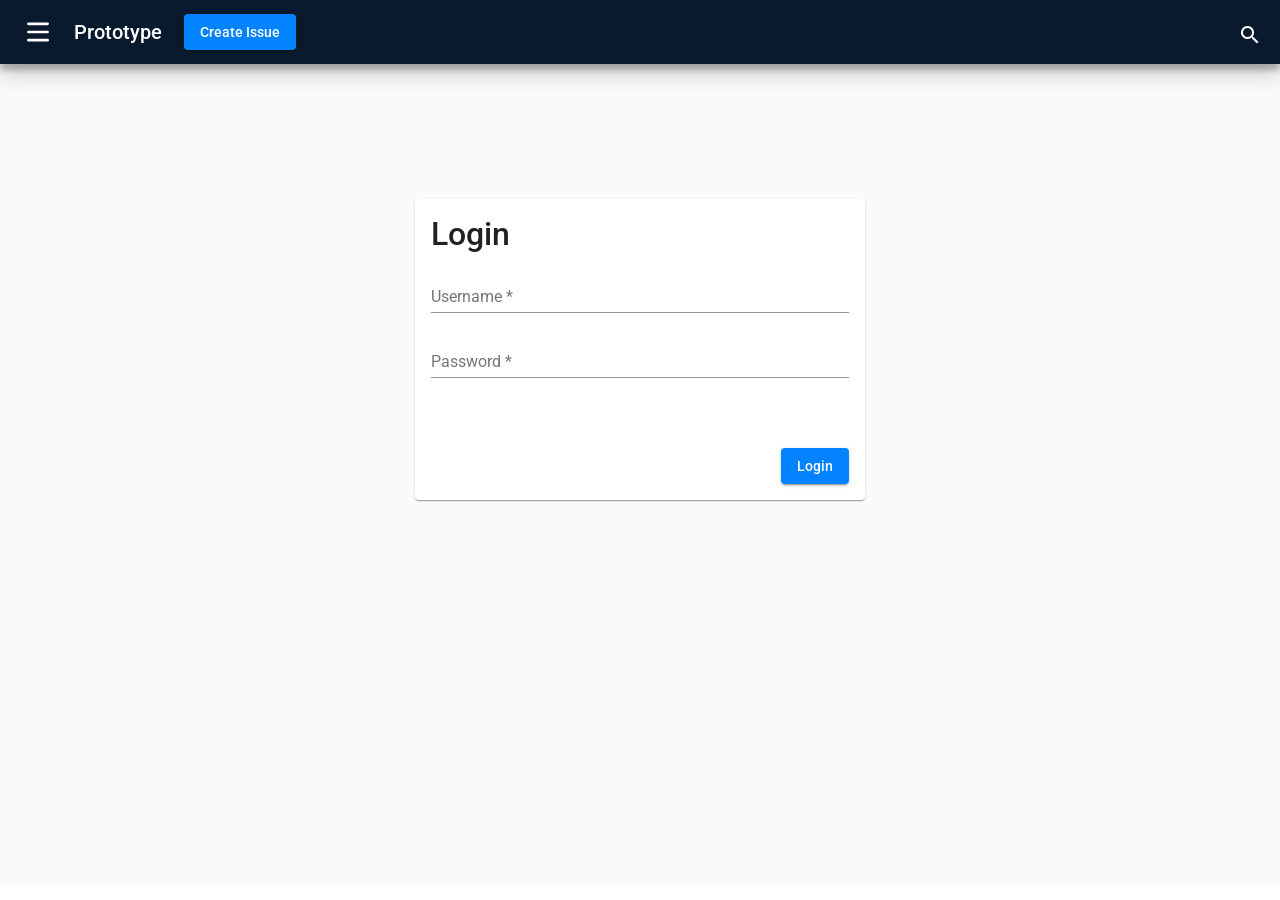
==== index.html @ 71f8f6bb "updated on 20 feb 2019" ====
<!doctype html>
<html lang="en">
<head>
  <meta charset="utf-8">
  <title>Prototype</title>
  <base href="/">

  <meta name="viewport" content="width=device-width, initial-scale=1">

  <link rel="icon" type="image/x-icon" href="assets/img/favicon.ico">
  <link href="https://fonts.googleapis.com/icon?family=Material+Icons" rel="stylesheet">
<link rel="stylesheet" href="styles.d4346a376b75e2655e13.css"></head>
<body>
  <app-root></app-root>
<script type="text/javascript" src="runtime.ec2944dd8b20ec099bf3.js"></script><script type="text/javascript" src="polyfills.dfb24afcf61e5824a499.js"></script><script type="text/javascript" src="main.cbb51c861b040d8956e6.js"></script></body>
</html>
---- styles.d4346a376b75e2655e13.css ----
@import url(https://fonts.googleapis.com/css?family=Roboto);@-webkit-keyframes cdk-text-field-autofill-start{/*!*/}@-webkit-keyframes cdk-text-field-autofill-end{/*!*/}.mat-chip.mat-standard-chip.mat-chip-selected.mat-warn .mat-chip-remove{opacity:.4}.mat-datepicker-content.mat-warn .mat-calendar-body-today.mat-calendar-body-selected{box-shadow:inset 0 0 0 1px #fff}.mat-input-element{caret-color:#3f51b5;caret-color:#0383ff}.mat-accent .mat-input-element{caret-color:#ff4081}.mat-form-field-invalid .mat-input-element,.mat-warn .mat-input-element{caret-color:#f44336}.mat-progress-bar-background{fill:#c5cae9}.mat-progress-bar.mat-accent .mat-progress-bar-background{fill:#ff80ab}.mat-progress-bar.mat-warn .mat-progress-bar-background{fill:#ffcdd2}.mat-progress-spinner circle,.mat-spinner circle{stroke:#3f51b5;stroke:#0383ff}.mat-progress-spinner.mat-accent circle,.mat-spinner.mat-accent circle{stroke:#ff4081}.mat-progress-spinner.mat-warn circle,.mat-spinner.mat-warn circle{stroke:#f44336}.mat-badge-content{font-weight:600;font-size:12px;font-family:Roboto,"Helvetica Neue",sans-serif}.mat-badge-small .mat-badge-content{font-size:6px}.mat-badge-large .mat-badge-content{font-size:24px}.mat-h1,.mat-headline,.mat-typography h1{font:400 24px/32px Roboto,"Helvetica Neue",sans-serif;margin:0 0 16px}.mat-h2,.mat-title,.mat-typography h2{font:500 20px/32px Roboto,"Helvetica Neue",sans-serif;margin:0 0 16px}.mat-h3,.mat-subheading-2,.mat-typography h3{font:400 16px/28px Roboto,"Helvetica Neue",sans-serif;margin:0 0 16px}.mat-h4,.mat-subheading-1,.mat-typography h4{font:400 15px/24px Roboto,"Helvetica Neue",sans-serif;margin:0 0 16px}.mat-h5,.mat-typography h5{font:400 11.62px/20px Roboto,"Helvetica Neue",sans-serif;margin:0 0 12px}.mat-h6,.mat-typography h6{font:400 9.38px/20px Roboto,"Helvetica Neue",sans-serif;margin:0 0 12px}.mat-body-2,.mat-body-strong{font:500 14px/24px Roboto,"Helvetica Neue",sans-serif}.mat-body,.mat-body-1,.mat-typography{font:400 14px/20px Roboto,"Helvetica Neue",sans-serif}.mat-body p,.mat-body-1 p,.mat-typography p{margin:0 0 12px}.mat-caption,.mat-small{font:400 12px/20px Roboto,"Helvetica Neue",sans-serif}.mat-display-4,.mat-typography .mat-display-4{font:300 112px/112px Roboto,"Helvetica Neue",sans-serif;margin:0 0 56px;letter-spacing:-.05em}.mat-display-3,.mat-typography .mat-display-3{font:400 56px/56px Roboto,"Helvetica Neue",sans-serif;margin:0 0 64px;letter-spacing:-.02em}.mat-display-2,.mat-typography .mat-display-2{font:400 45px/48px Roboto,"Helvetica Neue",sans-serif;margin:0 0 64px;letter-spacing:-.005em}.mat-display-1,.mat-typography .mat-display-1{font:400 34px/40px Roboto,"Helvetica Neue",sans-serif;margin:0 0 64px}.mat-bottom-sheet-container{font:400 14px/20px Roboto,"Helvetica Neue",sans-serif}.mat-button,.mat-fab,.mat-flat-button,.mat-icon-button,.mat-mini-fab,.mat-raised-button,.mat-stroked-button{font-family:Roboto,"Helvetica Neue",sans-serif;font-size:14px;font-weight:500}.mat-button-toggle,.mat-card{font-family:Roboto,"Helvetica Neue",sans-serif}.mat-card-title{font-size:24px;font-weight:500}.mat-card-header .mat-card-title{font-size:20px}.mat-card-content,.mat-card-subtitle{font-size:14px}.mat-checkbox{font-family:Roboto,"Helvetica Neue",sans-serif}.mat-checkbox-layout .mat-checkbox-label{line-height:24px}.mat-chip{font-size:14px;font-weight:500}.mat-chip .mat-chip-remove.mat-icon,.mat-chip .mat-chip-trailing-icon.mat-icon{font-size:18px}.mat-table{font-family:Roboto,"Helvetica Neue",sans-serif}.mat-header-cell{font-size:12px;font-weight:500}.mat-cell,.mat-footer-cell{font-size:14px}.mat-calendar{font-family:Roboto,"Helvetica Neue",sans-serif}.mat-calendar-body{font-size:13px}.mat-calendar-body-label,.mat-calendar-period-button{font-size:14px;font-weight:500}.mat-calendar-table-header th{font-size:11px;font-weight:400}.mat-dialog-title{font:500 20px/32px Roboto,"Helvetica Neue",sans-serif}.mat-expansion-panel-header{font-family:Roboto,"Helvetica Neue",sans-serif;font-size:15px;font-weight:400}.mat-expansion-panel-content{font:400 14px/20px Roboto,"Helvetica Neue",sans-serif}.mat-form-field{font-size:inherit;font-weight:400;line-height:1.125;font-family:Roboto,"Helvetica Neue",sans-serif}.mat-form-field-wrapper{padding-bottom:1.34375em}.mat-form-field-prefix .mat-icon,.mat-form-field-suffix .mat-icon{font-size:150%;line-height:1.125}.mat-form-field-prefix .mat-icon-button,.mat-form-field-suffix .mat-icon-button{height:1.5em;width:1.5em}.mat-form-field-prefix .mat-icon-button .mat-icon,.mat-form-field-suffix .mat-icon-button .mat-icon{height:1.125em;line-height:1.125}.mat-form-field-infix{padding:.5em 0;border-top:.84375em solid transparent}.mat-form-field-can-float .mat-input-server:focus+.mat-form-field-label-wrapper .mat-form-field-label,.mat-form-field-can-float.mat-form-field-should-float .mat-form-field-label{-webkit-transform:translateY(-1.34375em) scale(.75);transform:translateY(-1.34375em) scale(.75);width:133.33333333%}.mat-form-field-can-float .mat-input-server[label]:not(:label-shown)+.mat-form-field-label-wrapper .mat-form-field-label{-webkit-transform:translateY(-1.34374em) scale(.75);transform:translateY(-1.34374em) scale(.75);width:133.33334333%}.mat-form-field-label-wrapper{top:-.84375em;padding-top:.84375em}.mat-form-field-label{top:1.34375em}.mat-form-field-underline{bottom:1.34375em}.mat-form-field-subscript-wrapper{font-size:75%;margin-top:.66666667em;top:calc(100% - 1.79166667em)}.mat-form-field-appearance-legacy .mat-form-field-wrapper{padding-bottom:1.25em}.mat-form-field-appearance-legacy .mat-form-field-infix{padding:.4375em 0}.mat-form-field-appearance-legacy.mat-form-field-can-float .mat-input-server:focus+.mat-form-field-label-wrapper .mat-form-field-label,.mat-form-field-appearance-legacy.mat-form-field-can-float.mat-form-field-should-float .mat-form-field-label{-webkit-transform:translateY(-1.28125em) scale(.75) perspective(100px) translateZ(.001px);transform:translateY(-1.28125em) scale(.75) perspective(100px) translateZ(.001px);-ms-transform:translateY(-1.28125em) scale(.75);width:133.33333333%}.mat-form-field-appearance-legacy.mat-form-field-can-float .mat-form-field-autofill-control:-webkit-autofill+.mat-form-field-label-wrapper .mat-form-field-label{-webkit-transform:translateY(-1.28125em) scale(.75) perspective(100px) translateZ(.00101px);transform:translateY(-1.28125em) scale(.75) perspective(100px) translateZ(.00101px);-ms-transform:translateY(-1.28124em) scale(.75);width:133.33334333%}.mat-form-field-appearance-legacy.mat-form-field-can-float .mat-input-server[label]:not(:label-shown)+.mat-form-field-label-wrapper .mat-form-field-label{-webkit-transform:translateY(-1.28125em) scale(.75) perspective(100px) translateZ(.00102px);transform:translateY(-1.28125em) scale(.75) perspective(100px) translateZ(.00102px);-ms-transform:translateY(-1.28123em) scale(.75);width:133.33335333%}.mat-form-field-appearance-legacy .mat-form-field-label{top:1.28125em}.mat-form-field-appearance-legacy .mat-form-field-subscript-wrapper{margin-top:.54166667em;top:calc(100% - 1.66666667em)}@media print{.mat-form-field-appearance-legacy.mat-form-field-can-float .mat-input-server:focus+.mat-form-field-label-wrapper .mat-form-field-label,.mat-form-field-appearance-legacy.mat-form-field-can-float.mat-form-field-should-float .mat-form-field-label{-webkit-transform:translateY(-1.28122em) scale(.75);transform:translateY(-1.28122em) scale(.75)}.mat-form-field-appearance-legacy.mat-form-field-can-float .mat-form-field-autofill-control:-webkit-autofill+.mat-form-field-label-wrapper .mat-form-field-label{-webkit-transform:translateY(-1.28121em) scale(.75);transform:translateY(-1.28121em) scale(.75)}.mat-form-field-appearance-legacy.mat-form-field-can-float .mat-input-server[label]:not(:label-shown)+.mat-form-field-label-wrapper .mat-form-field-label{-webkit-transform:translateY(-1.2812em) scale(.75);transform:translateY(-1.2812em) scale(.75)}}.mat-form-field-appearance-fill .mat-form-field-infix{padding:.25em 0 .75em}.mat-form-field-appearance-fill .mat-form-field-label{top:1.09375em;margin-top:-.5em}.mat-form-field-appearance-fill.mat-form-field-can-float .mat-input-server:focus+.mat-form-field-label-wrapper .mat-form-field-label,.mat-form-field-appearance-fill.mat-form-field-can-float.mat-form-field-should-float .mat-form-field-label{-webkit-transform:translateY(-.59375em) scale(.75);transform:translateY(-.59375em) scale(.75);width:133.33333333%}.mat-form-field-appearance-fill.mat-form-field-can-float .mat-input-server[label]:not(:label-shown)+.mat-form-field-label-wrapper .mat-form-field-label{-webkit-transform:translateY(-.59374em) scale(.75);transform:translateY(-.59374em) scale(.75);width:133.33334333%}.mat-form-field-appearance-outline .mat-form-field-infix{padding:1em 0}.mat-form-field-appearance-outline .mat-form-field-label{top:1.84375em;margin-top:-.25em}.mat-form-field-appearance-outline.mat-form-field-can-float .mat-input-server:focus+.mat-form-field-label-wrapper .mat-form-field-label,.mat-form-field-appearance-outline.mat-form-field-can-float.mat-form-field-should-float .mat-form-field-label{-webkit-transform:translateY(-1.59375em) scale(.75);transform:translateY(-1.59375em) scale(.75);width:133.33333333%}.mat-form-field-appearance-outline.mat-form-field-can-float .mat-input-server[label]:not(:label-shown)+.mat-form-field-label-wrapper .mat-form-field-label{-webkit-transform:translateY(-1.59374em) scale(.75);transform:translateY(-1.59374em) scale(.75);width:133.33334333%}.mat-grid-tile-footer,.mat-grid-tile-header{font-size:14px}.mat-grid-tile-footer .mat-line,.mat-grid-tile-header .mat-line{white-space:nowrap;overflow:hidden;text-overflow:ellipsis;display:block;box-sizing:border-box}.mat-grid-tile-footer .mat-line:nth-child(n+2),.mat-grid-tile-header .mat-line:nth-child(n+2){font-size:12px}input.mat-input-element{margin-top:-.0625em}.mat-menu-item{font-family:Roboto,"Helvetica Neue",sans-serif;font-size:14px;font-weight:400}.mat-paginator,.mat-paginator-page-size .mat-select-trigger{font-family:Roboto,"Helvetica Neue",sans-serif;font-size:12px}.mat-radio-button,.mat-select{font-family:Roboto,"Helvetica Neue",sans-serif}.mat-select-trigger{height:1.125em}.mat-slide-toggle-content{font-family:Roboto,"Helvetica Neue",sans-serif}.mat-slider-thumb-label-text{font-family:Roboto,"Helvetica Neue",sans-serif;font-size:12px;font-weight:500}.mat-stepper-horizontal,.mat-stepper-vertical{font-family:Roboto,"Helvetica Neue",sans-serif}.mat-step-label{font-size:14px;font-weight:400}.mat-step-sub-label-error{font-weight:400}.mat-step-label-error{font-size:14px}.mat-step-label-selected{font-size:14px;font-weight:500}.mat-tab-group{font-family:Roboto,"Helvetica Neue",sans-serif}.mat-tab-label,.mat-tab-link{font-family:Roboto,"Helvetica Neue",sans-serif;font-size:14px;font-weight:500}.mat-toolbar,.mat-toolbar h1,.mat-toolbar h2,.mat-toolbar h3,.mat-toolbar h4,.mat-toolbar h5,.mat-toolbar h6{font:500 20px/32px Roboto,"Helvetica Neue",sans-serif;margin:0}.mat-tooltip{font-family:Roboto,"Helvetica Neue",sans-serif;font-size:10px;padding-top:6px;padding-bottom:6px}.mat-tooltip-handset{font-size:14px;padding-top:8px;padding-bottom:8px}.mat-list-item,.mat-list-option{font-family:Roboto,"Helvetica Neue",sans-serif}.mat-list-base .mat-list-item{font-size:16px}.mat-list-base .mat-list-item .mat-line{white-space:nowrap;overflow:hidden;text-overflow:ellipsis;display:block;box-sizing:border-box}.mat-list-base .mat-list-item .mat-line:nth-child(n+2){font-size:14px}.mat-list-base .mat-list-option{font-size:16px}.mat-list-base .mat-list-option .mat-line{white-space:nowrap;overflow:hidden;text-overflow:ellipsis;display:block;box-sizing:border-box}.mat-list-base .mat-list-option .mat-line:nth-child(n+2){font-size:14px}.mat-list-base[dense] .mat-list-item{font-size:12px}.mat-list-base[dense] .mat-list-item .mat-line{white-space:nowrap;overflow:hidden;text-overflow:ellipsis;display:block;box-sizing:border-box}.mat-list-base[dense] .mat-list-item .mat-line:nth-child(n+2),.mat-list-base[dense] .mat-list-option{font-size:12px}.mat-list-base[dense] .mat-list-option .mat-line{white-space:nowrap;overflow:hidden;text-overflow:ellipsis;display:block;box-sizing:border-box}.mat-list-base[dense] .mat-list-option .mat-line:nth-child(n+2){font-size:12px}.mat-list-base[dense] .mat-subheader{font-family:Roboto,"Helvetica Neue",sans-serif;font-size:12px;font-weight:500}.mat-option{font-family:Roboto,"Helvetica Neue",sans-serif;font-size:16px;color:rgba(0,0,0,.87)}.mat-optgroup-label{font:500 14px/24px Roboto,"Helvetica Neue",sans-serif;color:rgba(0,0,0,.54)}.mat-simple-snackbar{font-family:Roboto,"Helvetica Neue",sans-serif;font-size:14px}.mat-simple-snackbar-action{line-height:1;font-family:inherit;font-size:inherit;font-weight:500}.mat-ripple{overflow:hidden;position:relative}.mat-ripple.mat-ripple-unbounded{overflow:visible}.mat-ripple-element{position:absolute;border-radius:50%;pointer-events:none;transition:opacity,-webkit-transform 0s cubic-bezier(0,0,.2,1);transition:opacity,transform 0s cubic-bezier(0,0,.2,1);transition:opacity,transform 0s cubic-bezier(0,0,.2,1),-webkit-transform 0s cubic-bezier(0,0,.2,1);-webkit-transform:scale(0);transform:scale(0)}@media screen and (-ms-high-contrast:active){.mat-ripple-element{display:none}}.cdk-visually-hidden{border:0;clip:rect(0 0 0 0);height:1px;margin:-1px;overflow:hidden;padding:0;position:absolute;width:1px;outline:0;-webkit-appearance:none;-moz-appearance:none}.cdk-global-overlay-wrapper,.cdk-overlay-container{pointer-events:none;top:0;left:0;height:100%;width:100%}.cdk-overlay-container{position:fixed;z-index:1000}.cdk-overlay-container:empty{display:none}.cdk-global-overlay-wrapper{display:flex;position:absolute;z-index:1000}.cdk-overlay-pane{position:absolute;pointer-events:auto;box-sizing:border-box;z-index:1000;display:flex;max-width:100%;max-height:100%}.cdk-overlay-backdrop{position:absolute;top:0;bottom:0;left:0;right:0;z-index:1000;pointer-events:auto;-webkit-tap-highlight-color:transparent;transition:opacity .4s cubic-bezier(.25,.8,.25,1);opacity:0}.cdk-overlay-backdrop.cdk-overlay-backdrop-showing{opacity:1}@media screen and (-ms-high-contrast:active){.cdk-overlay-backdrop.cdk-overlay-backdrop-showing{opacity:.6}.mat-badge-small .mat-badge-content{outline:solid 1px;border-radius:0}}.cdk-overlay-dark-backdrop{background:rgba(0,0,0,.32)}.cdk-overlay-transparent-backdrop,.cdk-overlay-transparent-backdrop.cdk-overlay-backdrop-showing{opacity:0}.cdk-overlay-connected-position-bounding-box{position:absolute;z-index:1000;display:flex;flex-direction:column;min-width:1px;min-height:1px}.cdk-global-scrollblock{position:fixed;width:100%;overflow-y:scroll}@keyframes cdk-text-field-autofill-start{/*!*/}@keyframes cdk-text-field-autofill-end{/*!*/}.cdk-text-field-autofill-monitored:-webkit-autofill{-webkit-animation-name:cdk-text-field-autofill-start;animation-name:cdk-text-field-autofill-start}.cdk-text-field-autofill-monitored:not(:-webkit-autofill){-webkit-animation-name:cdk-text-field-autofill-end;animation-name:cdk-text-field-autofill-end}textarea.cdk-textarea-autosize{resize:none}textarea.cdk-textarea-autosize-measuring{height:auto!important;overflow:hidden!important;padding:2px 0!important;box-sizing:content-box!important}.mat-ripple-element{background-color:rgba(0,0,0,.1)}.mat-option.mat-selected:not(.mat-option-multiple):not(.mat-option-disabled),.mat-option:focus:not(.mat-option-disabled),.mat-option:hover:not(.mat-option-disabled){background:rgba(0,0,0,.04)}.mat-option.mat-active{background:rgba(0,0,0,.04);color:rgba(0,0,0,.87)}.mat-option.mat-option-disabled{color:rgba(0,0,0,.38)}.mat-primary .mat-option.mat-selected:not(.mat-option-disabled){color:#0383ff}.mat-accent .mat-option.mat-selected:not(.mat-option-disabled){color:#3f51b5}.mat-warn .mat-option.mat-selected:not(.mat-option-disabled){color:#ffc107}.mat-optgroup-disabled .mat-optgroup-label{color:rgba(0,0,0,.38)}.mat-pseudo-checkbox{color:rgba(0,0,0,.54)}.mat-pseudo-checkbox::after{color:#fafafa}.mat-accent .mat-pseudo-checkbox-checked,.mat-accent .mat-pseudo-checkbox-indeterminate,.mat-pseudo-checkbox-checked,.mat-pseudo-checkbox-indeterminate{background:#3f51b5}.mat-primary .mat-pseudo-checkbox-checked,.mat-primary .mat-pseudo-checkbox-indeterminate{background:#0383ff}.mat-warn .mat-pseudo-checkbox-checked,.mat-warn .mat-pseudo-checkbox-indeterminate{background:#ffc107}.mat-pseudo-checkbox-checked.mat-pseudo-checkbox-disabled{background:#b0b0b0}.mat-elevation-z0{box-shadow:0 0 0 0 rgba(0,0,0,.2),0 0 0 0 rgba(0,0,0,.14),0 0 0 0 rgba(0,0,0,.12)}.mat-elevation-z1{box-shadow:0 2px 1px -1px rgba(0,0,0,.2),0 1px 1px 0 rgba(0,0,0,.14),0 1px 3px 0 rgba(0,0,0,.12)}.mat-elevation-z2{box-shadow:0 3px 1px -2px rgba(0,0,0,.2),0 2px 2px 0 rgba(0,0,0,.14),0 1px 5px 0 rgba(0,0,0,.12)}.mat-elevation-z3{box-shadow:0 3px 3px -2px rgba(0,0,0,.2),0 3px 4px 0 rgba(0,0,0,.14),0 1px 8px 0 rgba(0,0,0,.12)}.mat-elevation-z4{box-shadow:0 2px 4px -1px rgba(0,0,0,.2),0 4px 5px 0 rgba(0,0,0,.14),0 1px 10px 0 rgba(0,0,0,.12)}.mat-elevation-z5{box-shadow:0 3px 5px -1px rgba(0,0,0,.2),0 5px 8px 0 rgba(0,0,0,.14),0 1px 14px 0 rgba(0,0,0,.12)}.mat-elevation-z6{box-shadow:0 3px 5px -1px rgba(0,0,0,.2),0 6px 10px 0 rgba(0,0,0,.14),0 1px 18px 0 rgba(0,0,0,.12)}.mat-elevation-z7{box-shadow:0 4px 5px -2px rgba(0,0,0,.2),0 7px 10px 1px rgba(0,0,0,.14),0 2px 16px 1px rgba(0,0,0,.12)}.mat-elevation-z8{box-shadow:0 5px 5px -3px rgba(0,0,0,.2),0 8px 10px 1px rgba(0,0,0,.14),0 3px 14px 2px rgba(0,0,0,.12)}.mat-elevation-z9{box-shadow:0 5px 6px -3px rgba(0,0,0,.2),0 9px 12px 1px rgba(0,0,0,.14),0 3px 16px 2px rgba(0,0,0,.12)}.mat-elevation-z10{box-shadow:0 6px 6px -3px rgba(0,0,0,.2),0 10px 14px 1px rgba(0,0,0,.14),0 4px 18px 3px rgba(0,0,0,.12)}.mat-elevation-z11{box-shadow:0 6px 7px -4px rgba(0,0,0,.2),0 11px 15px 1px rgba(0,0,0,.14),0 4px 20px 3px rgba(0,0,0,.12)}.mat-elevation-z12{box-shadow:0 7px 8px -4px rgba(0,0,0,.2),0 12px 17px 2px rgba(0,0,0,.14),0 5px 22px 4px rgba(0,0,0,.12)}.mat-elevation-z13{box-shadow:0 7px 8px -4px rgba(0,0,0,.2),0 13px 19px 2px rgba(0,0,0,.14),0 5px 24px 4px rgba(0,0,0,.12)}.mat-elevation-z14{box-shadow:0 7px 9px -4px rgba(0,0,0,.2),0 14px 21px 2px rgba(0,0,0,.14),0 5px 26px 4px rgba(0,0,0,.12)}.mat-elevation-z15{box-shadow:0 8px 9px -5px rgba(0,0,0,.2),0 15px 22px 2px rgba(0,0,0,.14),0 6px 28px 5px rgba(0,0,0,.12)}.mat-elevation-z16{box-shadow:0 8px 10px -5px rgba(0,0,0,.2),0 16px 24px 2px rgba(0,0,0,.14),0 6px 30px 5px rgba(0,0,0,.12)}.mat-elevation-z17{box-shadow:0 8px 11px -5px rgba(0,0,0,.2),0 17px 26px 2px rgba(0,0,0,.14),0 6px 32px 5px rgba(0,0,0,.12)}.mat-elevation-z18{box-shadow:0 9px 11px -5px rgba(0,0,0,.2),0 18px 28px 2px rgba(0,0,0,.14),0 7px 34px 6px rgba(0,0,0,.12)}.mat-elevation-z19{box-shadow:0 9px 12px -6px rgba(0,0,0,.2),0 19px 29px 2px rgba(0,0,0,.14),0 7px 36px 6px rgba(0,0,0,.12)}.mat-elevation-z20{box-shadow:0 10px 13px -6px rgba(0,0,0,.2),0 20px 31px 3px rgba(0,0,0,.14),0 8px 38px 7px rgba(0,0,0,.12)}.mat-elevation-z21{box-shadow:0 10px 13px -6px rgba(0,0,0,.2),0 21px 33px 3px rgba(0,0,0,.14),0 8px 40px 7px rgba(0,0,0,.12)}.mat-elevation-z22{box-shadow:0 10px 14px -6px rgba(0,0,0,.2),0 22px 35px 3px rgba(0,0,0,.14),0 8px 42px 7px rgba(0,0,0,.12)}.mat-elevation-z23{box-shadow:0 11px 14px -7px rgba(0,0,0,.2),0 23px 36px 3px rgba(0,0,0,.14),0 9px 44px 8px rgba(0,0,0,.12)}.mat-elevation-z24{box-shadow:0 11px 15px -7px rgba(0,0,0,.2),0 24px 38px 3px rgba(0,0,0,.14),0 9px 46px 8px rgba(0,0,0,.12)}.mat-app-background{background-color:#fafafa;color:rgba(0,0,0,.87)}.mat-theme-loaded-marker{display:none}.mat-autocomplete-panel{background:#fff;color:rgba(0,0,0,.87)}.mat-autocomplete-panel:not([class*=mat-elevation-z]){box-shadow:0 2px 4px -1px rgba(0,0,0,.2),0 4px 5px 0 rgba(0,0,0,.14),0 1px 10px 0 rgba(0,0,0,.12)}.mat-autocomplete-panel .mat-option.mat-selected:not(.mat-active):not(:hover){background:#fff}.mat-autocomplete-panel .mat-option.mat-selected:not(.mat-active):not(:hover):not(.mat-option-disabled){color:rgba(0,0,0,.87)}.mat-badge-accent .mat-badge-content{background:#3f51b5;color:#fff}.mat-badge-warn .mat-badge-content{color:rgba(0,0,0,.87);background:#ffc107}.mat-badge{position:relative}.mat-badge-hidden .mat-badge-content{display:none}.mat-badge-disabled .mat-badge-content{background:#b9b9b9;color:rgba(0,0,0,.38)}.mat-badge-content{color:#fff;background:#0383ff;position:absolute;text-align:center;display:inline-block;border-radius:50%;transition:-webkit-transform .2s ease-in-out;transition:transform .2s ease-in-out;transition:transform .2s ease-in-out,-webkit-transform .2s ease-in-out;-webkit-transform:scale(.6);transform:scale(.6);overflow:hidden;white-space:nowrap;text-overflow:ellipsis;pointer-events:none}.mat-badge-content.mat-badge-active{-webkit-transform:none;transform:none}.mat-badge-small .mat-badge-content{width:16px;height:16px;line-height:16px}.mat-badge-small.mat-badge-above .mat-badge-content{top:-8px}.mat-badge-small.mat-badge-below .mat-badge-content{bottom:-8px}.mat-badge-small.mat-badge-before .mat-badge-content{left:-16px}[dir=rtl] .mat-badge-small.mat-badge-before .mat-badge-content{left:auto;right:-16px}.mat-badge-small.mat-badge-after .mat-badge-content{right:-16px}[dir=rtl] .mat-badge-small.mat-badge-after .mat-badge-content{right:auto;left:-16px}.mat-badge-small.mat-badge-overlap.mat-badge-before .mat-badge-content{left:-8px}[dir=rtl] .mat-badge-small.mat-badge-overlap.mat-badge-before .mat-badge-content{left:auto;right:-8px}.mat-badge-small.mat-badge-overlap.mat-badge-after .mat-badge-content{right:-8px}[dir=rtl] .mat-badge-small.mat-badge-overlap.mat-badge-after .mat-badge-content{right:auto;left:-8px}.mat-badge-medium .mat-badge-content{width:22px;height:22px;line-height:22px}.mat-badge-medium.mat-badge-above .mat-badge-content{top:-11px}.mat-badge-medium.mat-badge-below .mat-badge-content{bottom:-11px}.mat-badge-medium.mat-badge-before .mat-badge-content{left:-22px}[dir=rtl] .mat-badge-medium.mat-badge-before .mat-badge-content{left:auto;right:-22px}.mat-badge-medium.mat-badge-after .mat-badge-content{right:-22px}[dir=rtl] .mat-badge-medium.mat-badge-after .mat-badge-content{right:auto;left:-22px}.mat-badge-medium.mat-badge-overlap.mat-badge-before .mat-badge-content{left:-11px}[dir=rtl] .mat-badge-medium.mat-badge-overlap.mat-badge-before .mat-badge-content{left:auto;right:-11px}.mat-badge-medium.mat-badge-overlap.mat-badge-after .mat-badge-content{right:-11px}[dir=rtl] .mat-badge-medium.mat-badge-overlap.mat-badge-after .mat-badge-content{right:auto;left:-11px}.mat-badge-large .mat-badge-content{width:28px;height:28px;line-height:28px}@media screen and (-ms-high-contrast:active){.mat-badge-large .mat-badge-content,.mat-badge-medium .mat-badge-content{outline:solid 1px;border-radius:0}.mat-checkbox-disabled{opacity:.5}}.mat-badge-large.mat-badge-above .mat-badge-content{top:-14px}.mat-badge-large.mat-badge-below .mat-badge-content{bottom:-14px}.mat-badge-large.mat-badge-before .mat-badge-content{left:-28px}[dir=rtl] .mat-badge-large.mat-badge-before .mat-badge-content{left:auto;right:-28px}.mat-badge-large.mat-badge-after .mat-badge-content{right:-28px}[dir=rtl] .mat-badge-large.mat-badge-after .mat-badge-content{right:auto;left:-28px}.mat-badge-large.mat-badge-overlap.mat-badge-before .mat-badge-content{left:-14px}[dir=rtl] .mat-badge-large.mat-badge-overlap.mat-badge-before .mat-badge-content{left:auto;right:-14px}.mat-badge-large.mat-badge-overlap.mat-badge-after .mat-badge-content{right:-14px}[dir=rtl] .mat-badge-large.mat-badge-overlap.mat-badge-after .mat-badge-content{right:auto;left:-14px}.mat-bottom-sheet-container{box-shadow:0 8px 10px -5px rgba(0,0,0,.2),0 16px 24px 2px rgba(0,0,0,.14),0 6px 30px 5px rgba(0,0,0,.12);background:#fff;color:rgba(0,0,0,.87)}.mat-button,.mat-icon-button,.mat-stroked-button{color:inherit;background:0 0}.mat-button.mat-primary,.mat-icon-button.mat-primary,.mat-stroked-button.mat-primary{color:#0383ff}.mat-button.mat-accent,.mat-icon-button.mat-accent,.mat-stroked-button.mat-accent{color:#3f51b5}.mat-button.mat-warn,.mat-icon-button.mat-warn,.mat-stroked-button.mat-warn{color:#ffc107}.mat-button.mat-accent[disabled],.mat-button.mat-primary[disabled],.mat-button.mat-warn[disabled],.mat-button[disabled][disabled],.mat-icon-button.mat-accent[disabled],.mat-icon-button.mat-primary[disabled],.mat-icon-button.mat-warn[disabled],.mat-icon-button[disabled][disabled],.mat-stroked-button.mat-accent[disabled],.mat-stroked-button.mat-primary[disabled],.mat-stroked-button.mat-warn[disabled],.mat-stroked-button[disabled][disabled]{color:rgba(0,0,0,.26)}.mat-button.mat-primary .mat-button-focus-overlay,.mat-icon-button.mat-primary .mat-button-focus-overlay,.mat-stroked-button.mat-primary .mat-button-focus-overlay{background-color:#0383ff}.mat-button.mat-accent .mat-button-focus-overlay,.mat-icon-button.mat-accent .mat-button-focus-overlay,.mat-stroked-button.mat-accent .mat-button-focus-overlay{background-color:#3f51b5}.mat-button.mat-warn .mat-button-focus-overlay,.mat-icon-button.mat-warn .mat-button-focus-overlay,.mat-stroked-button.mat-warn .mat-button-focus-overlay{background-color:#ffc107}.mat-button[disabled] .mat-button-focus-overlay,.mat-icon-button[disabled] .mat-button-focus-overlay,.mat-stroked-button[disabled] .mat-button-focus-overlay{background-color:transparent}.mat-button .mat-ripple-element,.mat-icon-button .mat-ripple-element,.mat-stroked-button .mat-ripple-element{opacity:.1;background-color:currentColor}.mat-button-focus-overlay{background:#000}.mat-stroked-button:not([disabled]){border-color:rgba(0,0,0,.12)}.mat-fab,.mat-flat-button,.mat-mini-fab,.mat-raised-button{color:rgba(0,0,0,.87);background-color:#fff}.mat-fab.mat-accent,.mat-fab.mat-primary,.mat-flat-button.mat-accent,.mat-flat-button.mat-primary,.mat-mini-fab.mat-accent,.mat-mini-fab.mat-primary,.mat-raised-button.mat-accent,.mat-raised-button.mat-primary{color:#fff}.mat-fab.mat-accent[disabled],.mat-fab.mat-primary[disabled],.mat-fab.mat-warn[disabled],.mat-fab[disabled][disabled],.mat-flat-button.mat-accent[disabled],.mat-flat-button.mat-primary[disabled],.mat-flat-button.mat-warn[disabled],.mat-flat-button[disabled][disabled],.mat-mini-fab.mat-accent[disabled],.mat-mini-fab.mat-primary[disabled],.mat-mini-fab.mat-warn[disabled],.mat-mini-fab[disabled][disabled],.mat-raised-button.mat-accent[disabled],.mat-raised-button.mat-primary[disabled],.mat-raised-button.mat-warn[disabled],.mat-raised-button[disabled][disabled]{color:rgba(0,0,0,.26);background-color:rgba(0,0,0,.12)}.mat-fab.mat-primary,.mat-flat-button.mat-primary,.mat-mini-fab.mat-primary,.mat-raised-button.mat-primary{background-color:#0383ff}.mat-fab.mat-accent,.mat-flat-button.mat-accent,.mat-mini-fab.mat-accent,.mat-raised-button.mat-accent{background-color:#3f51b5}.mat-fab.mat-warn,.mat-flat-button.mat-warn,.mat-mini-fab.mat-warn,.mat-raised-button.mat-warn{color:rgba(0,0,0,.87);background-color:#ffc107}.mat-fab.mat-accent .mat-ripple-element,.mat-fab.mat-primary .mat-ripple-element,.mat-flat-button.mat-accent .mat-ripple-element,.mat-flat-button.mat-primary .mat-ripple-element,.mat-mini-fab.mat-accent .mat-ripple-element,.mat-mini-fab.mat-primary .mat-ripple-element,.mat-raised-button.mat-accent .mat-ripple-element,.mat-raised-button.mat-primary .mat-ripple-element{background-color:rgba(255,255,255,.1)}.mat-fab.mat-warn .mat-ripple-element,.mat-flat-button.mat-warn .mat-ripple-element,.mat-mini-fab.mat-warn .mat-ripple-element,.mat-raised-button.mat-warn .mat-ripple-element{background-color:rgba(0,0,0,.1)}.mat-flat-button:not([class*=mat-elevation-z]),.mat-stroked-button:not([class*=mat-elevation-z]){box-shadow:0 0 0 0 rgba(0,0,0,.2),0 0 0 0 rgba(0,0,0,.14),0 0 0 0 rgba(0,0,0,.12)}.mat-raised-button:not([class*=mat-elevation-z]){box-shadow:0 3px 1px -2px rgba(0,0,0,.2),0 2px 2px 0 rgba(0,0,0,.14),0 1px 5px 0 rgba(0,0,0,.12)}.mat-raised-button:not([disabled]):active:not([class*=mat-elevation-z]){box-shadow:0 5px 5px -3px rgba(0,0,0,.2),0 8px 10px 1px rgba(0,0,0,.14),0 3px 14px 2px rgba(0,0,0,.12)}.mat-raised-button[disabled]:not([class*=mat-elevation-z]){box-shadow:0 0 0 0 rgba(0,0,0,.2),0 0 0 0 rgba(0,0,0,.14),0 0 0 0 rgba(0,0,0,.12)}.mat-fab:not([class*=mat-elevation-z]),.mat-mini-fab:not([class*=mat-elevation-z]){box-shadow:0 3px 5px -1px rgba(0,0,0,.2),0 6px 10px 0 rgba(0,0,0,.14),0 1px 18px 0 rgba(0,0,0,.12)}.mat-fab:not([disabled]):active:not([class*=mat-elevation-z]),.mat-mini-fab:not([disabled]):active:not([class*=mat-elevation-z]){box-shadow:0 7px 8px -4px rgba(0,0,0,.2),0 12px 17px 2px rgba(0,0,0,.14),0 5px 22px 4px rgba(0,0,0,.12)}.mat-fab[disabled]:not([class*=mat-elevation-z]),.mat-mini-fab[disabled]:not([class*=mat-elevation-z]){box-shadow:0 0 0 0 rgba(0,0,0,.2),0 0 0 0 rgba(0,0,0,.14),0 0 0 0 rgba(0,0,0,.12)}.mat-button-toggle-group,.mat-button-toggle-standalone{box-shadow:0 3px 1px -2px rgba(0,0,0,.2),0 2px 2px 0 rgba(0,0,0,.14),0 1px 5px 0 rgba(0,0,0,.12)}.mat-button-toggle-group-appearance-standard,.mat-button-toggle-standalone.mat-button-toggle-appearance-standard{box-shadow:none;border:1px solid rgba(0,0,0,.12)}.mat-button-toggle{color:rgba(0,0,0,.38)}.mat-button-toggle .mat-button-toggle-focus-overlay{background-color:rgba(0,0,0,.12)}.mat-button-toggle-appearance-standard{color:rgba(0,0,0,.87);background:#fff}.mat-button-toggle-appearance-standard .mat-button-toggle-focus-overlay{background-color:#000}.mat-button-toggle-group-appearance-standard .mat-button-toggle+.mat-button-toggle{border-left:1px solid rgba(0,0,0,.12)}[dir=rtl] .mat-button-toggle-group-appearance-standard .mat-button-toggle+.mat-button-toggle{border-left:none;border-right:1px solid rgba(0,0,0,.12)}.mat-button-toggle-group-appearance-standard.mat-button-toggle-vertical .mat-button-toggle+.mat-button-toggle{border-left:none;border-right:none;border-top:1px solid rgba(0,0,0,.12)}.mat-button-toggle-checked{background-color:#e0e0e0;color:rgba(0,0,0,.54)}.mat-button-toggle-checked.mat-button-toggle-appearance-standard{color:rgba(0,0,0,.87)}.mat-button-toggle-disabled{color:rgba(0,0,0,.26);background-color:#eee}.mat-button-toggle-disabled.mat-button-toggle-appearance-standard{background:#fff}.mat-button-toggle-disabled.mat-button-toggle-checked{background-color:#bdbdbd}.mat-card{background:#fff;color:rgba(0,0,0,.87)}.mat-card:not([class*=mat-elevation-z]){box-shadow:0 2px 1px -1px rgba(0,0,0,.2),0 1px 1px 0 rgba(0,0,0,.14),0 1px 3px 0 rgba(0,0,0,.12)}.mat-card.mat-card-flat:not([class*=mat-elevation-z]){box-shadow:0 0 0 0 rgba(0,0,0,.2),0 0 0 0 rgba(0,0,0,.14),0 0 0 0 rgba(0,0,0,.12)}.mat-card-subtitle{color:rgba(0,0,0,.54)}.mat-checkbox-frame{border-color:rgba(0,0,0,.54)}.mat-checkbox-checkmark{fill:#fafafa}.mat-checkbox-checkmark-path{stroke:#fafafa!important}@media screen and (-ms-high-contrast:black-on-white){.mat-checkbox-checkmark-path{stroke:#000!important}}.mat-checkbox-mixedmark{background-color:#fafafa}.mat-checkbox-checked.mat-primary .mat-checkbox-background,.mat-checkbox-indeterminate.mat-primary .mat-checkbox-background{background-color:#0383ff}.mat-checkbox-checked.mat-accent .mat-checkbox-background,.mat-checkbox-indeterminate.mat-accent .mat-checkbox-background{background-color:#3f51b5}.mat-checkbox-checked.mat-warn .mat-checkbox-background,.mat-checkbox-indeterminate.mat-warn .mat-checkbox-background{background-color:#ffc107}.mat-checkbox-disabled.mat-checkbox-checked:not(.mat-checkbox-indeterminate) .mat-checkbox-background{background-color:#b0b0b0}.mat-checkbox-disabled:not(.mat-checkbox-checked) .mat-checkbox-frame{border-color:#b0b0b0}.mat-checkbox-disabled .mat-checkbox-label{color:#b0b0b0}@media screen and (-ms-high-contrast:active){.mat-checkbox-background{background:0 0}}.mat-checkbox:not(.mat-checkbox-disabled).mat-primary .mat-checkbox-ripple .mat-ripple-element{background-color:#0383ff}.mat-checkbox:not(.mat-checkbox-disabled).mat-accent .mat-checkbox-ripple .mat-ripple-element{background-color:#3f51b5}.mat-checkbox:not(.mat-checkbox-disabled).mat-warn .mat-checkbox-ripple .mat-ripple-element{background-color:#ffc107}.mat-chip.mat-standard-chip{background-color:#e0e0e0;color:rgba(0,0,0,.87)}.mat-chip.mat-standard-chip .mat-chip-remove{color:rgba(0,0,0,.87);opacity:.4}.mat-chip.mat-standard-chip:not(.mat-chip-disabled):active{box-shadow:0 3px 3px -2px rgba(0,0,0,.2),0 3px 4px 0 rgba(0,0,0,.14),0 1px 8px 0 rgba(0,0,0,.12)}.mat-chip.mat-standard-chip:not(.mat-chip-disabled) .mat-chip-remove:hover{opacity:.54}.mat-chip.mat-standard-chip.mat-chip-disabled{opacity:.4}.mat-chip.mat-standard-chip.mat-chip-selected.mat-primary{background-color:#0383ff;color:#fff}.mat-chip.mat-standard-chip.mat-chip-selected.mat-primary .mat-chip-remove{color:#fff;opacity:.4}.mat-chip.mat-standard-chip.mat-chip-selected.mat-primary .mat-ripple-element{background:rgba(255,255,255,.1)}.mat-chip.mat-standard-chip.mat-chip-selected.mat-warn{background-color:#ffc107;color:rgba(0,0,0,.87)}.mat-chip.mat-standard-chip.mat-chip-selected.mat-warn .mat-chip-remove{color:rgba(0,0,0,.87);opacity:.4}.mat-chip.mat-standard-chip.mat-chip-selected.mat-warn .mat-ripple-element{background:rgba(0,0,0,.1)}.mat-chip.mat-standard-chip.mat-chip-selected.mat-accent{background-color:#3f51b5;color:#fff}.mat-chip.mat-standard-chip.mat-chip-selected.mat-accent .mat-chip-remove{color:#fff;opacity:.4}.mat-chip.mat-standard-chip.mat-chip-selected.mat-accent .mat-ripple-element{background:rgba(255,255,255,.1)}.mat-table{background:#fff}.mat-table tbody,.mat-table tfoot,.mat-table thead,.mat-table-sticky,[mat-footer-row],[mat-header-row],[mat-row],mat-footer-row,mat-header-row,mat-row{background:inherit}mat-footer-row,mat-header-row,mat-row,td.mat-cell,td.mat-footer-cell,th.mat-header-cell{border-bottom-color:rgba(0,0,0,.12)}.mat-header-cell{color:rgba(0,0,0,.54)}.mat-cell,.mat-footer-cell{color:rgba(0,0,0,.87)}.mat-calendar-arrow{border-top-color:rgba(0,0,0,.54)}.mat-datepicker-content .mat-calendar-next-button,.mat-datepicker-content .mat-calendar-previous-button,.mat-datepicker-toggle{color:rgba(0,0,0,.54)}.mat-calendar-table-header{color:rgba(0,0,0,.38)}.mat-calendar-table-header-divider::after{background:rgba(0,0,0,.12)}.mat-calendar-body-label{color:rgba(0,0,0,.54)}.mat-calendar-body-cell-content{color:rgba(0,0,0,.87);border-color:transparent}.mat-calendar-body-disabled>.mat-calendar-body-cell-content:not(.mat-calendar-body-selected){color:rgba(0,0,0,.38)}.cdk-keyboard-focused .mat-calendar-body-active>.mat-calendar-body-cell-content:not(.mat-calendar-body-selected),.cdk-program-focused .mat-calendar-body-active>.mat-calendar-body-cell-content:not(.mat-calendar-body-selected),.mat-calendar-body-cell:not(.mat-calendar-body-disabled):hover>.mat-calendar-body-cell-content:not(.mat-calendar-body-selected){background-color:rgba(0,0,0,.04)}.mat-calendar-body-today:not(.mat-calendar-body-selected){border-color:rgba(0,0,0,.38)}.mat-calendar-body-disabled>.mat-calendar-body-today:not(.mat-calendar-body-selected){border-color:rgba(0,0,0,.18)}.mat-calendar-body-selected{background-color:#0383ff;color:#fff}.mat-calendar-body-disabled>.mat-calendar-body-selected{background-color:rgba(3,131,255,.4)}.mat-calendar-body-today.mat-calendar-body-selected{box-shadow:inset 0 0 0 1px #fff}.mat-datepicker-content{box-shadow:0 2px 4px -1px rgba(0,0,0,.2),0 4px 5px 0 rgba(0,0,0,.14),0 1px 10px 0 rgba(0,0,0,.12);background-color:#fff;color:rgba(0,0,0,.87)}.mat-datepicker-content.mat-accent .mat-calendar-body-selected{background-color:#3f51b5;color:#fff}.mat-datepicker-content.mat-accent .mat-calendar-body-disabled>.mat-calendar-body-selected{background-color:rgba(63,81,181,.4)}.mat-datepicker-content.mat-accent .mat-calendar-body-today.mat-calendar-body-selected{box-shadow:inset 0 0 0 1px #fff}.mat-datepicker-content.mat-warn .mat-calendar-body-selected{background-color:#ffc107;color:rgba(0,0,0,.87)}.mat-datepicker-content.mat-warn .mat-calendar-body-disabled>.mat-calendar-body-selected{background-color:rgba(255,193,7,.4)}.mat-datepicker-content.mat-warn .mat-calendar-body-today.mat-calendar-body-selected{box-shadow:inset 0 0 0 1px rgba(0,0,0,.87)}.mat-datepicker-content-touch{box-shadow:0 0 0 0 rgba(0,0,0,.2),0 0 0 0 rgba(0,0,0,.14),0 0 0 0 rgba(0,0,0,.12)}.mat-datepicker-toggle-active{color:#0383ff}.mat-datepicker-toggle-active.mat-accent{color:#3f51b5}.mat-datepicker-toggle-active.mat-warn{color:#ffc107}.mat-dialog-container{box-shadow:0 11px 15px -7px rgba(0,0,0,.2),0 24px 38px 3px rgba(0,0,0,.14),0 9px 46px 8px rgba(0,0,0,.12);background:#fff;color:rgba(0,0,0,.87)}.mat-divider{border-top-color:rgba(0,0,0,.12)}.mat-divider-vertical{border-right-color:rgba(0,0,0,.12)}.mat-expansion-panel{background:#fff;color:rgba(0,0,0,.87)}.mat-expansion-panel:not([class*=mat-elevation-z]){box-shadow:0 3px 1px -2px rgba(0,0,0,.2),0 2px 2px 0 rgba(0,0,0,.14),0 1px 5px 0 rgba(0,0,0,.12)}.mat-action-row{border-top-color:rgba(0,0,0,.12)}.mat-expansion-panel:not(.mat-expanded) .mat-expansion-panel-header:not([aria-disabled=true]).cdk-keyboard-focused,.mat-expansion-panel:not(.mat-expanded) .mat-expansion-panel-header:not([aria-disabled=true]).cdk-program-focused,.mat-expansion-panel:not(.mat-expanded) .mat-expansion-panel-header:not([aria-disabled=true]):hover{background:rgba(0,0,0,.04)}@media (hover:none){.mat-expansion-panel:not(.mat-expanded):not([aria-disabled=true]) .mat-expansion-panel-header:hover{background:#fff}}.mat-expansion-panel-header-title{color:rgba(0,0,0,.87)}.mat-expansion-indicator::after,.mat-expansion-panel-header-description{color:rgba(0,0,0,.54)}.mat-expansion-panel-header[aria-disabled=true]{color:rgba(0,0,0,.26)}.mat-expansion-panel-header[aria-disabled=true] .mat-expansion-panel-header-description,.mat-expansion-panel-header[aria-disabled=true] .mat-expansion-panel-header-title{color:inherit}.mat-form-field-label,.mat-hint{color:rgba(0,0,0,.6)}.mat-form-field.mat-focused .mat-form-field-label{color:#0383ff}.mat-form-field.mat-focused .mat-form-field-label.mat-accent{color:#3f51b5}.mat-form-field.mat-focused .mat-form-field-label.mat-warn{color:#ffc107}.mat-focused .mat-form-field-required-marker{color:#3f51b5}.mat-form-field-ripple{background-color:rgba(0,0,0,.87)}.mat-form-field.mat-focused .mat-form-field-ripple{background-color:#0383ff}.mat-form-field.mat-focused .mat-form-field-ripple.mat-accent{background-color:#3f51b5}.mat-form-field.mat-focused .mat-form-field-ripple.mat-warn{background-color:#ffc107}.mat-form-field.mat-form-field-invalid .mat-form-field-label,.mat-form-field.mat-form-field-invalid .mat-form-field-label .mat-form-field-required-marker,.mat-form-field.mat-form-field-invalid .mat-form-field-label.mat-accent{color:#ffc107}.mat-form-field.mat-form-field-invalid .mat-form-field-ripple,.mat-form-field.mat-form-field-invalid .mat-form-field-ripple.mat-accent{background-color:#ffc107}.mat-error{color:#ffc107}.mat-form-field-appearance-legacy .mat-form-field-label,.mat-form-field-appearance-legacy .mat-hint{color:rgba(0,0,0,.54)}.mat-form-field-appearance-legacy .mat-form-field-underline{bottom:1.25em;background-color:rgba(0,0,0,.42)}.mat-form-field-appearance-legacy.mat-form-field-disabled .mat-form-field-underline{background-image:linear-gradient(to right,rgba(0,0,0,.42) 0,rgba(0,0,0,.42) 33%,transparent 0);background-size:4px 100%;background-repeat:repeat-x}.mat-form-field-appearance-standard .mat-form-field-underline{background-color:rgba(0,0,0,.42)}.mat-form-field-appearance-standard.mat-form-field-disabled .mat-form-field-underline{background-image:linear-gradient(to right,rgba(0,0,0,.42) 0,rgba(0,0,0,.42) 33%,transparent 0);background-size:4px 100%;background-repeat:repeat-x}.mat-form-field-appearance-fill .mat-form-field-flex{background-color:rgba(0,0,0,.04)}.mat-form-field-appearance-fill.mat-form-field-disabled .mat-form-field-flex{background-color:rgba(0,0,0,.02)}.mat-form-field-appearance-fill .mat-form-field-underline::before{background-color:rgba(0,0,0,.42)}.mat-form-field-appearance-fill.mat-form-field-disabled .mat-form-field-label{color:rgba(0,0,0,.38)}.mat-form-field-appearance-fill.mat-form-field-disabled .mat-form-field-underline::before{background-color:transparent}.mat-form-field-appearance-outline .mat-form-field-outline{color:rgba(0,0,0,.12)}.mat-form-field-appearance-outline .mat-form-field-outline-thick{color:rgba(0,0,0,.87)}.mat-form-field-appearance-outline.mat-focused .mat-form-field-outline-thick{color:#0383ff}.mat-form-field-appearance-outline.mat-focused.mat-accent .mat-form-field-outline-thick{color:#3f51b5}.mat-form-field-appearance-outline.mat-focused.mat-warn .mat-form-field-outline-thick,.mat-form-field-appearance-outline.mat-form-field-invalid.mat-form-field-invalid .mat-form-field-outline-thick{color:#ffc107}.mat-form-field-appearance-outline.mat-form-field-disabled .mat-form-field-label{color:rgba(0,0,0,.38)}.mat-form-field-appearance-outline.mat-form-field-disabled .mat-form-field-outline{color:rgba(0,0,0,.06)}.mat-icon.mat-primary{color:#0383ff}.mat-icon.mat-accent{color:#3f51b5}.mat-icon.mat-warn{color:#ffc107}.mat-form-field-type-mat-native-select .mat-form-field-infix::after{color:rgba(0,0,0,.54)}.mat-form-field-type-mat-native-select.mat-form-field-disabled .mat-form-field-infix::after,.mat-input-element:disabled{color:rgba(0,0,0,.38)}.mat-input-element::-ms-input-placeholder{color:rgba(0,0,0,.42)}.mat-input-element::placeholder{color:rgba(0,0,0,.42)}.mat-input-element::-moz-placeholder{color:rgba(0,0,0,.42)}.mat-input-element::-webkit-input-placeholder{color:rgba(0,0,0,.42)}.mat-input-element:-ms-input-placeholder{color:rgba(0,0,0,.42)}.mat-accent .mat-input-element{caret-color:#3f51b5}.mat-form-field-invalid .mat-input-element,.mat-warn .mat-input-element{caret-color:#ffc107}.mat-form-field-type-mat-native-select.mat-form-field-invalid .mat-form-field-infix::after{color:#ffc107}.mat-list-base .mat-list-item,.mat-list-base .mat-list-option{color:rgba(0,0,0,.87)}.mat-list-base .mat-subheader{font-family:Roboto,"Helvetica Neue",sans-serif;font-size:14px;font-weight:500;color:rgba(0,0,0,.54)}.mat-list-item-disabled{background-color:#eee}.mat-list-option:focus,.mat-list-option:hover,.mat-nav-list .mat-list-item:focus,.mat-nav-list .mat-list-item:hover{background:rgba(0,0,0,.04)}.mat-menu-panel{background:#fff}.mat-menu-panel:not([class*=mat-elevation-z]){box-shadow:0 2px 4px -1px rgba(0,0,0,.2),0 4px 5px 0 rgba(0,0,0,.14),0 1px 10px 0 rgba(0,0,0,.12)}.mat-menu-item{background:0 0;color:rgba(0,0,0,.87)}.mat-menu-item[disabled],.mat-menu-item[disabled]::after{color:rgba(0,0,0,.38)}.mat-menu-item .mat-icon:not([color]),.mat-menu-item-submenu-trigger::after{color:rgba(0,0,0,.54)}.mat-menu-item-highlighted:not([disabled]),.mat-menu-item.cdk-keyboard-focused:not([disabled]),.mat-menu-item.cdk-program-focused:not([disabled]),.mat-menu-item:hover:not([disabled]){background:rgba(0,0,0,.04)}.mat-paginator{background:#fff}.mat-paginator,.mat-paginator-page-size .mat-select-trigger{color:rgba(0,0,0,.54)}.mat-paginator-decrement,.mat-paginator-increment{border-top:2px solid rgba(0,0,0,.54);border-right:2px solid rgba(0,0,0,.54)}.mat-paginator-first,.mat-paginator-last{border-top:2px solid rgba(0,0,0,.54)}.mat-icon-button[disabled] .mat-paginator-decrement,.mat-icon-button[disabled] .mat-paginator-first,.mat-icon-button[disabled] .mat-paginator-increment,.mat-icon-button[disabled] .mat-paginator-last{border-color:rgba(0,0,0,.38)}.mat-progress-bar-background{fill:#4fb6ff}.mat-progress-bar-buffer{background-color:#4fb6ff}.mat-progress-bar-fill::after{background-color:#0383ff}.mat-progress-bar.mat-accent .mat-progress-bar-background{fill:#c5cae9}.mat-progress-bar.mat-accent .mat-progress-bar-buffer{background-color:#c5cae9}.mat-progress-bar.mat-accent .mat-progress-bar-fill::after{background-color:#3f51b5}.mat-progress-bar.mat-warn .mat-progress-bar-background{fill:#ffecb3}.mat-progress-bar.mat-warn .mat-progress-bar-buffer{background-color:#ffecb3}.mat-progress-bar.mat-warn .mat-progress-bar-fill::after{background-color:#ffc107}.mat-progress-spinner.mat-accent circle,.mat-spinner.mat-accent circle{stroke:#3f51b5}.mat-progress-spinner.mat-warn circle,.mat-spinner.mat-warn circle{stroke:#ffc107}.mat-radio-outer-circle{border-color:rgba(0,0,0,.54)}.mat-radio-button.mat-primary.mat-radio-checked .mat-radio-outer-circle{border-color:#0383ff}.mat-radio-button.mat-primary .mat-radio-inner-circle,.mat-radio-button.mat-primary .mat-radio-ripple .mat-ripple-element:not(.mat-radio-persistent-ripple),.mat-radio-button.mat-primary.mat-radio-checked .mat-radio-persistent-ripple,.mat-radio-button.mat-primary:active .mat-radio-persistent-ripple{background-color:#0383ff}.mat-radio-button.mat-accent.mat-radio-checked .mat-radio-outer-circle{border-color:#3f51b5}.mat-radio-button.mat-accent .mat-radio-inner-circle,.mat-radio-button.mat-accent .mat-radio-ripple .mat-ripple-element:not(.mat-radio-persistent-ripple),.mat-radio-button.mat-accent.mat-radio-checked .mat-radio-persistent-ripple,.mat-radio-button.mat-accent:active .mat-radio-persistent-ripple{background-color:#3f51b5}.mat-radio-button.mat-warn.mat-radio-checked .mat-radio-outer-circle{border-color:#ffc107}.mat-radio-button.mat-warn .mat-radio-inner-circle,.mat-radio-button.mat-warn .mat-radio-ripple .mat-ripple-element:not(.mat-radio-persistent-ripple),.mat-radio-button.mat-warn.mat-radio-checked .mat-radio-persistent-ripple,.mat-radio-button.mat-warn:active .mat-radio-persistent-ripple{background-color:#ffc107}.mat-radio-button.mat-radio-disabled .mat-radio-outer-circle,.mat-radio-button.mat-radio-disabled.mat-radio-checked .mat-radio-outer-circle{border-color:rgba(0,0,0,.38)}.mat-radio-button.mat-radio-disabled .mat-radio-inner-circle,.mat-radio-button.mat-radio-disabled .mat-radio-ripple .mat-ripple-element{background-color:rgba(0,0,0,.38)}.mat-radio-button.mat-radio-disabled .mat-radio-label-content{color:rgba(0,0,0,.38)}.mat-radio-button .mat-ripple-element{background-color:#000}.mat-select-value{color:rgba(0,0,0,.87)}.mat-select-placeholder{color:rgba(0,0,0,.42)}.mat-select-disabled .mat-select-value{color:rgba(0,0,0,.38)}.mat-select-arrow{color:rgba(0,0,0,.54)}.mat-select-panel{background:#fff}.mat-select-panel:not([class*=mat-elevation-z]){box-shadow:0 2px 4px -1px rgba(0,0,0,.2),0 4px 5px 0 rgba(0,0,0,.14),0 1px 10px 0 rgba(0,0,0,.12)}.mat-select-panel .mat-option.mat-selected:not(.mat-option-multiple){background:rgba(0,0,0,.12)}.mat-form-field.mat-focused.mat-primary .mat-select-arrow{color:#0383ff}.mat-form-field.mat-focused.mat-accent .mat-select-arrow{color:#3f51b5}.mat-form-field .mat-select.mat-select-invalid .mat-select-arrow,.mat-form-field.mat-focused.mat-warn .mat-select-arrow{color:#ffc107}.mat-form-field .mat-select.mat-select-disabled .mat-select-arrow{color:rgba(0,0,0,.38)}.mat-drawer-container{background-color:#fafafa;color:rgba(0,0,0,.87);overflow:inherit!important}.mat-drawer{background-color:#fff;color:rgba(0,0,0,.87)}.mat-drawer.mat-drawer-push{background-color:#fff}.mat-drawer:not(.mat-drawer-side){box-shadow:0 8px 10px -5px rgba(0,0,0,.2),0 16px 24px 2px rgba(0,0,0,.14),0 6px 30px 5px rgba(0,0,0,.12)}.mat-drawer-side{border-right:1px solid rgba(0,0,0,.12)}.mat-drawer-side.mat-drawer-end,[dir=rtl] .mat-drawer-side{border-left:1px solid rgba(0,0,0,.12);border-right:none}[dir=rtl] .mat-drawer-side.mat-drawer-end{border-left:none;border-right:1px solid rgba(0,0,0,.12)}.mat-drawer-backdrop.mat-drawer-shown{background-color:rgba(0,0,0,.6)}.mat-slide-toggle.mat-checked .mat-slide-toggle-thumb{background-color:#3f51b5}.mat-slide-toggle.mat-checked .mat-slide-toggle-bar{background-color:rgba(63,81,181,.54)}.mat-slide-toggle.mat-checked .mat-ripple-element{background-color:#3f51b5}.mat-slide-toggle.mat-primary.mat-checked .mat-slide-toggle-thumb{background-color:#0383ff}.mat-slide-toggle.mat-primary.mat-checked .mat-slide-toggle-bar{background-color:rgba(3,131,255,.54)}.mat-slide-toggle.mat-primary.mat-checked .mat-ripple-element{background-color:#0383ff}.mat-slide-toggle.mat-warn.mat-checked .mat-slide-toggle-thumb{background-color:#ffc107}.mat-slide-toggle.mat-warn.mat-checked .mat-slide-toggle-bar{background-color:rgba(255,193,7,.54)}.mat-slide-toggle.mat-warn.mat-checked .mat-ripple-element{background-color:#ffc107}.mat-slide-toggle:not(.mat-checked) .mat-ripple-element{background-color:#000}.mat-slide-toggle-thumb{box-shadow:0 2px 1px -1px rgba(0,0,0,.2),0 1px 1px 0 rgba(0,0,0,.14),0 1px 3px 0 rgba(0,0,0,.12);background-color:#fafafa}.mat-slide-toggle-bar{background-color:rgba(0,0,0,.38)}.mat-slider-track-background{background-color:rgba(0,0,0,.26)}.mat-primary .mat-slider-thumb,.mat-primary .mat-slider-thumb-label,.mat-primary .mat-slider-track-fill{background-color:#0383ff}.mat-primary .mat-slider-thumb-label-text{color:#fff}.mat-accent .mat-slider-thumb,.mat-accent .mat-slider-thumb-label,.mat-accent .mat-slider-track-fill{background-color:#3f51b5}.mat-accent .mat-slider-thumb-label-text{color:#fff}.mat-warn .mat-slider-thumb,.mat-warn .mat-slider-thumb-label,.mat-warn .mat-slider-track-fill{background-color:#ffc107}.mat-warn .mat-slider-thumb-label-text{color:rgba(0,0,0,.87)}.mat-slider-focus-ring{background-color:rgba(63,81,181,.2)}.cdk-focused .mat-slider-track-background,.mat-slider:hover .mat-slider-track-background{background-color:rgba(0,0,0,.38)}.mat-slider-disabled .mat-slider-thumb,.mat-slider-disabled .mat-slider-track-background,.mat-slider-disabled .mat-slider-track-fill,.mat-slider-disabled:hover .mat-slider-track-background{background-color:rgba(0,0,0,.26)}.mat-slider-min-value .mat-slider-focus-ring{background-color:rgba(0,0,0,.12)}.mat-slider-min-value.mat-slider-thumb-label-showing .mat-slider-thumb,.mat-slider-min-value.mat-slider-thumb-label-showing .mat-slider-thumb-label{background-color:rgba(0,0,0,.87)}.mat-slider-min-value.mat-slider-thumb-label-showing.cdk-focused .mat-slider-thumb,.mat-slider-min-value.mat-slider-thumb-label-showing.cdk-focused .mat-slider-thumb-label{background-color:rgba(0,0,0,.26)}.mat-slider-min-value:not(.mat-slider-thumb-label-showing) .mat-slider-thumb{border-color:rgba(0,0,0,.26);background-color:transparent}.mat-slider-min-value:not(.mat-slider-thumb-label-showing).cdk-focused .mat-slider-thumb,.mat-slider-min-value:not(.mat-slider-thumb-label-showing):hover .mat-slider-thumb{border-color:rgba(0,0,0,.38)}.mat-slider-min-value:not(.mat-slider-thumb-label-showing).cdk-focused.mat-slider-disabled .mat-slider-thumb,.mat-slider-min-value:not(.mat-slider-thumb-label-showing):hover.mat-slider-disabled .mat-slider-thumb{border-color:rgba(0,0,0,.26)}.mat-slider-has-ticks .mat-slider-wrapper::after{border-color:rgba(0,0,0,.7)}.mat-slider-horizontal .mat-slider-ticks{background-image:repeating-linear-gradient(to right,rgba(0,0,0,.7),rgba(0,0,0,.7) 2px,transparent 0,transparent);background-image:-moz-repeating-linear-gradient(.0001deg,rgba(0,0,0,.7),rgba(0,0,0,.7) 2px,transparent 0,transparent)}.mat-slider-vertical .mat-slider-ticks{background-image:repeating-linear-gradient(to bottom,rgba(0,0,0,.7),rgba(0,0,0,.7) 2px,transparent 0,transparent)}.mat-step-header.cdk-keyboard-focused,.mat-step-header.cdk-program-focused,.mat-step-header:hover{background-color:rgba(0,0,0,.04)}.mat-step-header .mat-step-label,.mat-step-header .mat-step-optional{color:rgba(0,0,0,.54)}.mat-step-header .mat-step-icon{background-color:rgba(0,0,0,.54);color:#fff}.mat-step-header .mat-step-icon-selected,.mat-step-header .mat-step-icon-state-done,.mat-step-header .mat-step-icon-state-edit{background-color:#0383ff;color:#fff}.mat-step-header .mat-step-icon-state-error{background-color:transparent;color:#ffc107}.mat-step-header .mat-step-label.mat-step-label-active{color:rgba(0,0,0,.87)}.mat-step-header .mat-step-label.mat-step-label-error{color:#ffc107}.mat-stepper-horizontal,.mat-stepper-vertical{background-color:#fff}.mat-stepper-vertical-line::before{border-left-color:rgba(0,0,0,.12)}.mat-horizontal-stepper-header::after,.mat-horizontal-stepper-header::before,.mat-stepper-horizontal-line{border-top-color:rgba(0,0,0,.12)}.mat-sort-header-arrow{color:#757575}.mat-tab-header,.mat-tab-nav-bar{border-bottom:1px solid rgba(0,0,0,.12)}.mat-tab-group-inverted-header .mat-tab-header,.mat-tab-group-inverted-header .mat-tab-nav-bar{border-top:1px solid rgba(0,0,0,.12);border-bottom:none}.mat-tab-label,.mat-tab-link{color:rgba(0,0,0,.87)}.mat-tab-label.mat-tab-disabled,.mat-tab-link.mat-tab-disabled{color:rgba(0,0,0,.38)}.mat-tab-header-pagination-chevron{border-color:rgba(0,0,0,.87)}.mat-tab-header-pagination-disabled .mat-tab-header-pagination-chevron{border-color:rgba(0,0,0,.38)}.mat-tab-group[class*=mat-background-] .mat-tab-header,.mat-tab-nav-bar[class*=mat-background-]{border-bottom:none;border-top:none}.mat-tab-group.mat-primary .mat-tab-label.cdk-keyboard-focused:not(.mat-tab-disabled),.mat-tab-group.mat-primary .mat-tab-label.cdk-program-focused:not(.mat-tab-disabled),.mat-tab-group.mat-primary .mat-tab-link.cdk-keyboard-focused:not(.mat-tab-disabled),.mat-tab-group.mat-primary .mat-tab-link.cdk-program-focused:not(.mat-tab-disabled),.mat-tab-nav-bar.mat-primary .mat-tab-label.cdk-keyboard-focused:not(.mat-tab-disabled),.mat-tab-nav-bar.mat-primary .mat-tab-label.cdk-program-focused:not(.mat-tab-disabled),.mat-tab-nav-bar.mat-primary .mat-tab-link.cdk-keyboard-focused:not(.mat-tab-disabled),.mat-tab-nav-bar.mat-primary .mat-tab-link.cdk-program-focused:not(.mat-tab-disabled){background-color:rgba(79,182,255,.3)}.mat-tab-group.mat-primary .mat-ink-bar,.mat-tab-nav-bar.mat-primary .mat-ink-bar{background-color:#0383ff}.mat-tab-group.mat-primary.mat-background-primary .mat-ink-bar,.mat-tab-nav-bar.mat-primary.mat-background-primary .mat-ink-bar{background-color:#fff}.mat-tab-group.mat-accent .mat-tab-label.cdk-keyboard-focused:not(.mat-tab-disabled),.mat-tab-group.mat-accent .mat-tab-label.cdk-program-focused:not(.mat-tab-disabled),.mat-tab-group.mat-accent .mat-tab-link.cdk-keyboard-focused:not(.mat-tab-disabled),.mat-tab-group.mat-accent .mat-tab-link.cdk-program-focused:not(.mat-tab-disabled),.mat-tab-nav-bar.mat-accent .mat-tab-label.cdk-keyboard-focused:not(.mat-tab-disabled),.mat-tab-nav-bar.mat-accent .mat-tab-label.cdk-program-focused:not(.mat-tab-disabled),.mat-tab-nav-bar.mat-accent .mat-tab-link.cdk-keyboard-focused:not(.mat-tab-disabled),.mat-tab-nav-bar.mat-accent .mat-tab-link.cdk-program-focused:not(.mat-tab-disabled){background-color:rgba(197,202,233,.3)}.mat-tab-group.mat-accent .mat-ink-bar,.mat-tab-nav-bar.mat-accent .mat-ink-bar{background-color:#3f51b5}.mat-tab-group.mat-accent.mat-background-accent .mat-ink-bar,.mat-tab-nav-bar.mat-accent.mat-background-accent .mat-ink-bar{background-color:#fff}.mat-tab-group.mat-warn .mat-tab-label.cdk-keyboard-focused:not(.mat-tab-disabled),.mat-tab-group.mat-warn .mat-tab-label.cdk-program-focused:not(.mat-tab-disabled),.mat-tab-group.mat-warn .mat-tab-link.cdk-keyboard-focused:not(.mat-tab-disabled),.mat-tab-group.mat-warn .mat-tab-link.cdk-program-focused:not(.mat-tab-disabled),.mat-tab-nav-bar.mat-warn .mat-tab-label.cdk-keyboard-focused:not(.mat-tab-disabled),.mat-tab-nav-bar.mat-warn .mat-tab-label.cdk-program-focused:not(.mat-tab-disabled),.mat-tab-nav-bar.mat-warn .mat-tab-link.cdk-keyboard-focused:not(.mat-tab-disabled),.mat-tab-nav-bar.mat-warn .mat-tab-link.cdk-program-focused:not(.mat-tab-disabled){background-color:rgba(255,236,179,.3)}.mat-tab-group.mat-warn .mat-ink-bar,.mat-tab-nav-bar.mat-warn .mat-ink-bar{background-color:#ffc107}.mat-tab-group.mat-warn.mat-background-warn .mat-ink-bar,.mat-tab-nav-bar.mat-warn.mat-background-warn .mat-ink-bar{background-color:rgba(0,0,0,.87)}.mat-tab-group.mat-background-primary .mat-tab-label.cdk-keyboard-focused:not(.mat-tab-disabled),.mat-tab-group.mat-background-primary .mat-tab-label.cdk-program-focused:not(.mat-tab-disabled),.mat-tab-group.mat-background-primary .mat-tab-link.cdk-keyboard-focused:not(.mat-tab-disabled),.mat-tab-group.mat-background-primary .mat-tab-link.cdk-program-focused:not(.mat-tab-disabled),.mat-tab-nav-bar.mat-background-primary .mat-tab-label.cdk-keyboard-focused:not(.mat-tab-disabled),.mat-tab-nav-bar.mat-background-primary .mat-tab-label.cdk-program-focused:not(.mat-tab-disabled),.mat-tab-nav-bar.mat-background-primary .mat-tab-link.cdk-keyboard-focused:not(.mat-tab-disabled),.mat-tab-nav-bar.mat-background-primary .mat-tab-link.cdk-program-focused:not(.mat-tab-disabled){background-color:rgba(79,182,255,.3)}.mat-tab-group.mat-background-primary .mat-tab-header,.mat-tab-group.mat-background-primary .mat-tab-links,.mat-tab-nav-bar.mat-background-primary .mat-tab-header,.mat-tab-nav-bar.mat-background-primary .mat-tab-links{background-color:#0383ff}.mat-tab-group.mat-background-primary .mat-tab-label,.mat-tab-group.mat-background-primary .mat-tab-link,.mat-tab-nav-bar.mat-background-primary .mat-tab-label,.mat-tab-nav-bar.mat-background-primary .mat-tab-link{color:#fff}.mat-tab-group.mat-background-primary .mat-tab-label.mat-tab-disabled,.mat-tab-group.mat-background-primary .mat-tab-link.mat-tab-disabled,.mat-tab-nav-bar.mat-background-primary .mat-tab-label.mat-tab-disabled,.mat-tab-nav-bar.mat-background-primary .mat-tab-link.mat-tab-disabled{color:rgba(255,255,255,.4)}.mat-tab-group.mat-background-primary .mat-tab-header-pagination-chevron,.mat-tab-nav-bar.mat-background-primary .mat-tab-header-pagination-chevron{border-color:#fff}.mat-tab-group.mat-background-primary .mat-tab-header-pagination-disabled .mat-tab-header-pagination-chevron,.mat-tab-nav-bar.mat-background-primary .mat-tab-header-pagination-disabled .mat-tab-header-pagination-chevron{border-color:rgba(255,255,255,.4)}.mat-tab-group.mat-background-primary .mat-ripple-element,.mat-tab-nav-bar.mat-background-primary .mat-ripple-element{background-color:rgba(255,255,255,.12)}.mat-tab-group.mat-background-accent .mat-tab-label.cdk-keyboard-focused:not(.mat-tab-disabled),.mat-tab-group.mat-background-accent .mat-tab-label.cdk-program-focused:not(.mat-tab-disabled),.mat-tab-group.mat-background-accent .mat-tab-link.cdk-keyboard-focused:not(.mat-tab-disabled),.mat-tab-group.mat-background-accent .mat-tab-link.cdk-program-focused:not(.mat-tab-disabled),.mat-tab-nav-bar.mat-background-accent .mat-tab-label.cdk-keyboard-focused:not(.mat-tab-disabled),.mat-tab-nav-bar.mat-background-accent .mat-tab-label.cdk-program-focused:not(.mat-tab-disabled),.mat-tab-nav-bar.mat-background-accent .mat-tab-link.cdk-keyboard-focused:not(.mat-tab-disabled),.mat-tab-nav-bar.mat-background-accent .mat-tab-link.cdk-program-focused:not(.mat-tab-disabled){background-color:rgba(197,202,233,.3)}.mat-tab-group.mat-background-accent .mat-tab-header,.mat-tab-group.mat-background-accent .mat-tab-links,.mat-tab-nav-bar.mat-background-accent .mat-tab-header,.mat-tab-nav-bar.mat-background-accent .mat-tab-links{background-color:#3f51b5}.mat-tab-group.mat-background-accent .mat-tab-label,.mat-tab-group.mat-background-accent .mat-tab-link,.mat-tab-nav-bar.mat-background-accent .mat-tab-label,.mat-tab-nav-bar.mat-background-accent .mat-tab-link{color:#fff}.mat-tab-group.mat-background-accent .mat-tab-label.mat-tab-disabled,.mat-tab-group.mat-background-accent .mat-tab-link.mat-tab-disabled,.mat-tab-nav-bar.mat-background-accent .mat-tab-label.mat-tab-disabled,.mat-tab-nav-bar.mat-background-accent .mat-tab-link.mat-tab-disabled{color:rgba(255,255,255,.4)}.mat-tab-group.mat-background-accent .mat-tab-header-pagination-chevron,.mat-tab-nav-bar.mat-background-accent .mat-tab-header-pagination-chevron{border-color:#fff}.mat-tab-group.mat-background-accent .mat-tab-header-pagination-disabled .mat-tab-header-pagination-chevron,.mat-tab-nav-bar.mat-background-accent .mat-tab-header-pagination-disabled .mat-tab-header-pagination-chevron{border-color:rgba(255,255,255,.4)}.mat-tab-group.mat-background-accent .mat-ripple-element,.mat-tab-nav-bar.mat-background-accent .mat-ripple-element{background-color:rgba(255,255,255,.12)}.mat-tab-group.mat-background-warn .mat-tab-label.cdk-keyboard-focused:not(.mat-tab-disabled),.mat-tab-group.mat-background-warn .mat-tab-label.cdk-program-focused:not(.mat-tab-disabled),.mat-tab-group.mat-background-warn .mat-tab-link.cdk-keyboard-focused:not(.mat-tab-disabled),.mat-tab-group.mat-background-warn .mat-tab-link.cdk-program-focused:not(.mat-tab-disabled),.mat-tab-nav-bar.mat-background-warn .mat-tab-label.cdk-keyboard-focused:not(.mat-tab-disabled),.mat-tab-nav-bar.mat-background-warn .mat-tab-label.cdk-program-focused:not(.mat-tab-disabled),.mat-tab-nav-bar.mat-background-warn .mat-tab-link.cdk-keyboard-focused:not(.mat-tab-disabled),.mat-tab-nav-bar.mat-background-warn .mat-tab-link.cdk-program-focused:not(.mat-tab-disabled){background-color:rgba(255,236,179,.3)}.mat-tab-group.mat-background-warn .mat-tab-header,.mat-tab-group.mat-background-warn .mat-tab-links,.mat-tab-nav-bar.mat-background-warn .mat-tab-header,.mat-tab-nav-bar.mat-background-warn .mat-tab-links{background-color:#ffc107}.mat-tab-group.mat-background-warn .mat-tab-label,.mat-tab-group.mat-background-warn .mat-tab-link,.mat-tab-nav-bar.mat-background-warn .mat-tab-label,.mat-tab-nav-bar.mat-background-warn .mat-tab-link{color:rgba(0,0,0,.87)}.mat-tab-group.mat-background-warn .mat-tab-label.mat-tab-disabled,.mat-tab-group.mat-background-warn .mat-tab-link.mat-tab-disabled,.mat-tab-nav-bar.mat-background-warn .mat-tab-label.mat-tab-disabled,.mat-tab-nav-bar.mat-background-warn .mat-tab-link.mat-tab-disabled{color:rgba(0,0,0,.4)}.mat-tab-group.mat-background-warn .mat-tab-header-pagination-chevron,.mat-tab-nav-bar.mat-background-warn .mat-tab-header-pagination-chevron{border-color:rgba(0,0,0,.87)}.mat-tab-group.mat-background-warn .mat-tab-header-pagination-disabled .mat-tab-header-pagination-chevron,.mat-tab-nav-bar.mat-background-warn .mat-tab-header-pagination-disabled .mat-tab-header-pagination-chevron{border-color:rgba(0,0,0,.4)}.mat-tab-group.mat-background-warn .mat-ripple-element,.mat-tab-nav-bar.mat-background-warn .mat-ripple-element{background-color:rgba(0,0,0,.12)}.mat-toolbar{background:#f5f5f5;color:rgba(0,0,0,.87)}.mat-toolbar.mat-primary{background:#0383ff;color:#fff}.mat-toolbar.mat-accent{background:#3f51b5;color:#fff}.mat-toolbar.mat-warn{background:#ffc107;color:rgba(0,0,0,.87)}.mat-toolbar .mat-focused .mat-form-field-ripple,.mat-toolbar .mat-form-field-ripple,.mat-toolbar .mat-form-field-underline{background-color:currentColor}.mat-toolbar .mat-focused .mat-form-field-label,.mat-toolbar .mat-form-field-label,.mat-toolbar .mat-form-field.mat-focused .mat-select-arrow,.mat-toolbar .mat-select-arrow,.mat-toolbar .mat-select-value{color:inherit}.mat-toolbar .mat-input-element{caret-color:currentColor}.mat-tooltip{background:rgba(97,97,97,.9)}.mat-tree{font-family:Roboto,"Helvetica Neue",sans-serif;background:#fff}.mat-nested-tree-node,.mat-tree-node{font-weight:400;font-size:14px;color:rgba(0,0,0,.87)}.mat-snack-bar-container{color:rgba(255,255,255,.7);background:#323232;box-shadow:0 3px 5px -1px rgba(0,0,0,.2),0 6px 10px 0 rgba(0,0,0,.14),0 1px 18px 0 rgba(0,0,0,.12)}.mat-simple-snackbar-action{color:#3f51b5}*,::after,::before{box-sizing:border-box;outline:0;box-sizing:border-box}body,html{font-family:Roboto,sans-serif}.mat-drawer-content{overflow:inherit!important;height:auto!important}.custom-snackbar .mat-simple-snackbar-action{color:#ffc107}/*!
 * Bootstrap v4.1.3 (https://getbootstrap.com/)
 * Copyright 2011-2018 The Bootstrap Authors
 * Copyright 2011-2018 Twitter, Inc.
 * Licensed under MIT (https://github.com/twbs/bootstrap/blob/master/LICENSE)
 */:root{--blue:#007bff;--indigo:#6610f2;--purple:#6f42c1;--pink:#e83e8c;--red:#dc3545;--orange:#fd7e14;--yellow:#ffc107;--green:#28a745;--teal:#20c997;--cyan:#17a2b8;--white:#fff;--gray:#6c757d;--gray-dark:#343a40;--primary:#007bff;--secondary:#6c757d;--success:#28a745;--info:#17a2b8;--warning:#ffc107;--danger:#dc3545;--light:#f8f9fa;--dark:#343a40;--breakpoint-xs:0;--breakpoint-sm:576px;--breakpoint-md:768px;--breakpoint-lg:992px;--breakpoint-xl:1200px;--font-family-sans-serif:-apple-system,BlinkMacSystemFont,"Segoe UI",Roboto,"Helvetica Neue",Arial,sans-serif,"Apple Color Emoji","Segoe UI Emoji","Segoe UI Symbol","Noto Color Emoji";--font-family-monospace:SFMono-Regular,Menlo,Monaco,Consolas,"Liberation Mono","Courier New",monospace}html{font-family:sans-serif;line-height:1.15;-webkit-text-size-adjust:100%;-ms-text-size-adjust:100%;-ms-overflow-style:scrollbar;-webkit-tap-highlight-color:transparent}@-ms-viewport{width:device-width}article,aside,figcaption,figure,footer,header,hgroup,main,nav,section{display:block}body{margin:0;font-family:-apple-system,BlinkMacSystemFont,"Segoe UI",Roboto,"Helvetica Neue",Arial,sans-serif,"Apple Color Emoji","Segoe UI Emoji","Segoe UI Symbol","Noto Color Emoji";font-size:1rem;font-weight:400;line-height:1.5;color:#212529;text-align:left;background-color:#fff}[tabindex="-1"]:focus{outline:0!important}h1,h2,h3,h4,h5,h6{margin-top:0}dl,ol,p,ul{margin-top:0;margin-bottom:1rem}abbr[data-original-title],abbr[title]{text-decoration:underline;-webkit-text-decoration:underline dotted;text-decoration:underline dotted;cursor:help;border-bottom:0}address{margin-bottom:1rem;font-style:normal;line-height:inherit}ol ol,ol ul,ul ol,ul ul{margin-bottom:0}dt{font-weight:700}dd{margin-bottom:.5rem;margin-left:0}blockquote,figure{margin:0 0 1rem}dfn{font-style:italic}b,strong{font-weight:bolder}sub,sup{position:relative;font-size:75%;line-height:0;vertical-align:baseline}sub{bottom:-.25em}sup{top:-.5em}a{color:#007bff;text-decoration:none;background-color:transparent;-webkit-text-decoration-skip:objects}a:hover{color:#0056b3;text-decoration:underline}a:not([href]):not([tabindex]),a:not([href]):not([tabindex]):focus,a:not([href]):not([tabindex]):hover{color:inherit;text-decoration:none}a:not([href]):not([tabindex]):focus{outline:0}code,kbd,pre,samp{font-family:SFMono-Regular,Menlo,Monaco,Consolas,"Liberation Mono","Courier New",monospace;font-size:1em}pre{margin-top:0;margin-bottom:1rem;overflow:auto;-ms-overflow-style:scrollbar}img{vertical-align:middle;border-style:none}svg{overflow:hidden;vertical-align:middle}table{border-collapse:collapse}caption{padding-top:.75rem;padding-bottom:.75rem;color:#6c757d;text-align:left;caption-side:bottom}th{text-align:inherit}label{display:inline-block;margin-bottom:.5rem}button{border-radius:0}button:focus{outline:dotted 1px;outline:-webkit-focus-ring-color auto 5px}button,input,optgroup,select,textarea{margin:0;font-family:inherit;font-size:inherit;line-height:inherit}button,input{overflow:visible}button,select{text-transform:none}[type=reset],[type=submit],button,html [type=button]{-webkit-appearance:button}[type=button]::-moz-focus-inner,[type=reset]::-moz-focus-inner,[type=submit]::-moz-focus-inner,button::-moz-focus-inner{padding:0;border-style:none}input[type=checkbox],input[type=radio]{box-sizing:border-box;padding:0}input[type=date],input[type=datetime-local],input[type=month],input[type=time]{-webkit-appearance:listbox}textarea{overflow:auto;resize:vertical}fieldset{min-width:0;padding:0;margin:0;border:0}legend{display:block;width:100%;max-width:100%;padding:0;margin-bottom:.5rem;font-size:1.5rem;line-height:inherit;color:inherit;white-space:normal}progress{vertical-align:baseline}[type=number]::-webkit-inner-spin-button,[type=number]::-webkit-outer-spin-button{height:auto}[type=search]{outline-offset:-2px;-webkit-appearance:none}[type=search]::-webkit-search-cancel-button,[type=search]::-webkit-search-decoration{-webkit-appearance:none}::-webkit-file-upload-button{font:inherit;-webkit-appearance:button}output{display:inline-block}summary{display:list-item;cursor:pointer}template{display:none}[hidden]{display:none!important}.h1,.h2,.h3,.h4,.h5,.h6,h1,h2,h3,h4,h5,h6{margin-bottom:.5rem;font-family:inherit;font-weight:500;line-height:1.2;color:inherit}.h1,h1{font-size:2.5rem}.h2,h2{font-size:2rem}.h3,h3{font-size:1.75rem}.h4,h4{font-size:1.5rem}.h5,h5{font-size:1.25rem}.h6,h6{font-size:1rem}.lead{font-size:1.25rem;font-weight:300}.display-1{font-size:6rem;font-weight:300;line-height:1.2}.display-2{font-size:5.5rem;font-weight:300;line-height:1.2}.display-3{font-size:4.5rem;font-weight:300;line-height:1.2}.display-4{font-size:3.5rem;font-weight:300;line-height:1.2}hr{box-sizing:content-box;height:0;overflow:visible;margin-top:1rem;margin-bottom:1rem;border:0;border-top:1px solid rgba(0,0,0,.1)}.small,small{font-size:80%;font-weight:400}.mark,mark{padding:.2em;background-color:#fcf8e3}.list-inline,.list-unstyled{padding-left:0;list-style:none}.list-inline-item{display:inline-block}.list-inline-item:not(:last-child){margin-right:.5rem}.initialism{font-size:90%;text-transform:uppercase}.blockquote{margin-bottom:1rem;font-size:1.25rem}.blockquote-footer{display:block;font-size:80%;color:#6c757d}.blockquote-footer::before{content:"\2014 \00A0"}.img-fluid{max-width:100%;height:auto}.img-thumbnail{padding:.25rem;background-color:#fff;border:1px solid #dee2e6;border-radius:.25rem;max-width:100%;height:auto}.figure{display:inline-block}.figure-img{margin-bottom:.5rem;line-height:1}.figure-caption{font-size:90%;color:#6c757d}code{font-size:87.5%;color:#e83e8c;word-break:break-word}a>code{color:inherit}kbd{padding:.2rem .4rem;font-size:87.5%;color:#fff;background-color:#212529;border-radius:.2rem}kbd kbd{padding:0;font-size:100%;font-weight:700}pre{display:block;font-size:87.5%;color:#212529}pre code{font-size:inherit;color:inherit;word-break:normal}.pre-scrollable{max-height:340px;overflow-y:scroll}.container{width:100%;padding-right:15px;padding-left:15px;margin-right:auto;margin-left:auto}@media (min-width:576px){.container{max-width:540px}}@media (min-width:768px){.container{max-width:720px}}@media (min-width:992px){.container{max-width:960px}}@media (min-width:1200px){.container{max-width:1140px}}.container-fluid{width:100%;padding-right:15px;padding-left:15px;margin-right:auto;margin-left:auto}.row{display:flex;flex-wrap:wrap;margin-right:-15px;margin-left:-15px}.no-gutters{margin-right:0;margin-left:0}.no-gutters>.col,.no-gutters>[class*=col-]{padding-right:0;padding-left:0}.col,.col-1,.col-10,.col-11,.col-12,.col-2,.col-3,.col-4,.col-5,.col-6,.col-7,.col-8,.col-9,.col-auto,.col-lg,.col-lg-1,.col-lg-10,.col-lg-11,.col-lg-12,.col-lg-2,.col-lg-3,.col-lg-4,.col-lg-5,.col-lg-6,.col-lg-7,.col-lg-8,.col-lg-9,.col-lg-auto,.col-md,.col-md-1,.col-md-10,.col-md-11,.col-md-12,.col-md-2,.col-md-3,.col-md-4,.col-md-5,.col-md-6,.col-md-7,.col-md-8,.col-md-9,.col-md-auto,.col-sm,.col-sm-1,.col-sm-10,.col-sm-11,.col-sm-12,.col-sm-2,.col-sm-3,.col-sm-4,.col-sm-5,.col-sm-6,.col-sm-7,.col-sm-8,.col-sm-9,.col-sm-auto,.col-xl,.col-xl-1,.col-xl-10,.col-xl-11,.col-xl-12,.col-xl-2,.col-xl-3,.col-xl-4,.col-xl-5,.col-xl-6,.col-xl-7,.col-xl-8,.col-xl-9,.col-xl-auto{position:relative;width:100%;min-height:1px;padding-right:15px;padding-left:15px}.col{flex-basis:0;flex-grow:1;max-width:100%}.col-auto{flex:0 0 auto;width:auto;max-width:none}.col-1{flex:0 0 8.33333333%;max-width:8.33333333%}.col-2{flex:0 0 16.66666667%;max-width:16.66666667%}.col-3{flex:0 0 25%;max-width:25%}.col-4{flex:0 0 33.33333333%;max-width:33.33333333%}.col-5{flex:0 0 41.66666667%;max-width:41.66666667%}.col-6{flex:0 0 50%;max-width:50%}.col-7{flex:0 0 58.33333333%;max-width:58.33333333%}.col-8{flex:0 0 66.66666667%;max-width:66.66666667%}.col-9{flex:0 0 75%;max-width:75%}.col-10{flex:0 0 83.33333333%;max-width:83.33333333%}.col-11{flex:0 0 91.66666667%;max-width:91.66666667%}.col-12{flex:0 0 100%;max-width:100%}.order-first{order:-1}.order-last{order:13}.order-0{order:0}.order-1{order:1}.order-2{order:2}.order-3{order:3}.order-4{order:4}.order-5{order:5}.order-6{order:6}.order-7{order:7}.order-8{order:8}.order-9{order:9}.order-10{order:10}.order-11{order:11}.order-12{order:12}.offset-1{margin-left:8.33333333%}.offset-2{margin-left:16.66666667%}.offset-3{margin-left:25%}.offset-4{margin-left:33.33333333%}.offset-5{margin-left:41.66666667%}.offset-6{margin-left:50%}.offset-7{margin-left:58.33333333%}.offset-8{margin-left:66.66666667%}.offset-9{margin-left:75%}.offset-10{margin-left:83.33333333%}.offset-11{margin-left:91.66666667%}@media (min-width:576px){.col-sm{flex-basis:0;flex-grow:1;max-width:100%}.col-sm-auto{flex:0 0 auto;width:auto;max-width:none}.col-sm-1{flex:0 0 8.33333333%;max-width:8.33333333%}.col-sm-2{flex:0 0 16.66666667%;max-width:16.66666667%}.col-sm-3{flex:0 0 25%;max-width:25%}.col-sm-4{flex:0 0 33.33333333%;max-width:33.33333333%}.col-sm-5{flex:0 0 41.66666667%;max-width:41.66666667%}.col-sm-6{flex:0 0 50%;max-width:50%}.col-sm-7{flex:0 0 58.33333333%;max-width:58.33333333%}.col-sm-8{flex:0 0 66.66666667%;max-width:66.66666667%}.col-sm-9{flex:0 0 75%;max-width:75%}.col-sm-10{flex:0 0 83.33333333%;max-width:83.33333333%}.col-sm-11{flex:0 0 91.66666667%;max-width:91.66666667%}.col-sm-12{flex:0 0 100%;max-width:100%}.order-sm-first{order:-1}.order-sm-last{order:13}.order-sm-0{order:0}.order-sm-1{order:1}.order-sm-2{order:2}.order-sm-3{order:3}.order-sm-4{order:4}.order-sm-5{order:5}.order-sm-6{order:6}.order-sm-7{order:7}.order-sm-8{order:8}.order-sm-9{order:9}.order-sm-10{order:10}.order-sm-11{order:11}.order-sm-12{order:12}.offset-sm-0{margin-left:0}.offset-sm-1{margin-left:8.33333333%}.offset-sm-2{margin-left:16.66666667%}.offset-sm-3{margin-left:25%}.offset-sm-4{margin-left:33.33333333%}.offset-sm-5{margin-left:41.66666667%}.offset-sm-6{margin-left:50%}.offset-sm-7{margin-left:58.33333333%}.offset-sm-8{margin-left:66.66666667%}.offset-sm-9{margin-left:75%}.offset-sm-10{margin-left:83.33333333%}.offset-sm-11{margin-left:91.66666667%}}@media (min-width:768px){.col-md{flex-basis:0;flex-grow:1;max-width:100%}.col-md-auto{flex:0 0 auto;width:auto;max-width:none}.col-md-1{flex:0 0 8.33333333%;max-width:8.33333333%}.col-md-2{flex:0 0 16.66666667%;max-width:16.66666667%}.col-md-3{flex:0 0 25%;max-width:25%}.col-md-4{flex:0 0 33.33333333%;max-width:33.33333333%}.col-md-5{flex:0 0 41.66666667%;max-width:41.66666667%}.col-md-6{flex:0 0 50%;max-width:50%}.col-md-7{flex:0 0 58.33333333%;max-width:58.33333333%}.col-md-8{flex:0 0 66.66666667%;max-width:66.66666667%}.col-md-9{flex:0 0 75%;max-width:75%}.col-md-10{flex:0 0 83.33333333%;max-width:83.33333333%}.col-md-11{flex:0 0 91.66666667%;max-width:91.66666667%}.col-md-12{flex:0 0 100%;max-width:100%}.order-md-first{order:-1}.order-md-last{order:13}.order-md-0{order:0}.order-md-1{order:1}.order-md-2{order:2}.order-md-3{order:3}.order-md-4{order:4}.order-md-5{order:5}.order-md-6{order:6}.order-md-7{order:7}.order-md-8{order:8}.order-md-9{order:9}.order-md-10{order:10}.order-md-11{order:11}.order-md-12{order:12}.offset-md-0{margin-left:0}.offset-md-1{margin-left:8.33333333%}.offset-md-2{margin-left:16.66666667%}.offset-md-3{margin-left:25%}.offset-md-4{margin-left:33.33333333%}.offset-md-5{margin-left:41.66666667%}.offset-md-6{margin-left:50%}.offset-md-7{margin-left:58.33333333%}.offset-md-8{margin-left:66.66666667%}.offset-md-9{margin-left:75%}.offset-md-10{margin-left:83.33333333%}.offset-md-11{margin-left:91.66666667%}}@media (min-width:992px){.col-lg{flex-basis:0;flex-grow:1;max-width:100%}.col-lg-auto{flex:0 0 auto;width:auto;max-width:none}.col-lg-1{flex:0 0 8.33333333%;max-width:8.33333333%}.col-lg-2{flex:0 0 16.66666667%;max-width:16.66666667%}.col-lg-3{flex:0 0 25%;max-width:25%}.col-lg-4{flex:0 0 33.33333333%;max-width:33.33333333%}.col-lg-5{flex:0 0 41.66666667%;max-width:41.66666667%}.col-lg-6{flex:0 0 50%;max-width:50%}.col-lg-7{flex:0 0 58.33333333%;max-width:58.33333333%}.col-lg-8{flex:0 0 66.66666667%;max-width:66.66666667%}.col-lg-9{flex:0 0 75%;max-width:75%}.col-lg-10{flex:0 0 83.33333333%;max-width:83.33333333%}.col-lg-11{flex:0 0 91.66666667%;max-width:91.66666667%}.col-lg-12{flex:0 0 100%;max-width:100%}.order-lg-first{order:-1}.order-lg-last{order:13}.order-lg-0{order:0}.order-lg-1{order:1}.order-lg-2{order:2}.order-lg-3{order:3}.order-lg-4{order:4}.order-lg-5{order:5}.order-lg-6{order:6}.order-lg-7{order:7}.order-lg-8{order:8}.order-lg-9{order:9}.order-lg-10{order:10}.order-lg-11{order:11}.order-lg-12{order:12}.offset-lg-0{margin-left:0}.offset-lg-1{margin-left:8.33333333%}.offset-lg-2{margin-left:16.66666667%}.offset-lg-3{margin-left:25%}.offset-lg-4{margin-left:33.33333333%}.offset-lg-5{margin-left:41.66666667%}.offset-lg-6{margin-left:50%}.offset-lg-7{margin-left:58.33333333%}.offset-lg-8{margin-left:66.66666667%}.offset-lg-9{margin-left:75%}.offset-lg-10{margin-left:83.33333333%}.offset-lg-11{margin-left:91.66666667%}}@media (min-width:1200px){.col-xl{flex-basis:0;flex-grow:1;max-width:100%}.col-xl-auto{flex:0 0 auto;width:auto;max-width:none}.col-xl-1{flex:0 0 8.33333333%;max-width:8.33333333%}.col-xl-2{flex:0 0 16.66666667%;max-width:16.66666667%}.col-xl-3{flex:0 0 25%;max-width:25%}.col-xl-4{flex:0 0 33.33333333%;max-width:33.33333333%}.col-xl-5{flex:0 0 41.66666667%;max-width:41.66666667%}.col-xl-6{flex:0 0 50%;max-width:50%}.col-xl-7{flex:0 0 58.33333333%;max-width:58.33333333%}.col-xl-8{flex:0 0 66.66666667%;max-width:66.66666667%}.col-xl-9{flex:0 0 75%;max-width:75%}.col-xl-10{flex:0 0 83.33333333%;max-width:83.33333333%}.col-xl-11{flex:0 0 91.66666667%;max-width:91.66666667%}.col-xl-12{flex:0 0 100%;max-width:100%}.order-xl-first{order:-1}.order-xl-last{order:13}.order-xl-0{order:0}.order-xl-1{order:1}.order-xl-2{order:2}.order-xl-3{order:3}.order-xl-4{order:4}.order-xl-5{order:5}.order-xl-6{order:6}.order-xl-7{order:7}.order-xl-8{order:8}.order-xl-9{order:9}.order-xl-10{order:10}.order-xl-11{order:11}.order-xl-12{order:12}.offset-xl-0{margin-left:0}.offset-xl-1{margin-left:8.33333333%}.offset-xl-2{margin-left:16.66666667%}.offset-xl-3{margin-left:25%}.offset-xl-4{margin-left:33.33333333%}.offset-xl-5{margin-left:41.66666667%}.offset-xl-6{margin-left:50%}.offset-xl-7{margin-left:58.33333333%}.offset-xl-8{margin-left:66.66666667%}.offset-xl-9{margin-left:75%}.offset-xl-10{margin-left:83.33333333%}.offset-xl-11{margin-left:91.66666667%}}.table{width:100%;margin-bottom:1rem;background-color:transparent}.table td,.table th{padding:.75rem;vertical-align:top;border-top:1px solid #dee2e6}.table thead th{vertical-align:bottom;border-bottom:2px solid #dee2e6}.table tbody+tbody{border-top:2px solid #dee2e6}.table .table{background-color:#fff}.table-sm td,.table-sm th{padding:.3rem}.table-bordered,.table-bordered td,.table-bordered th{border:1px solid #dee2e6}.table-bordered thead td,.table-bordered thead th{border-bottom-width:2px}.table-borderless tbody+tbody,.table-borderless td,.table-borderless th,.table-borderless thead th{border:0}.table-striped tbody tr:nth-of-type(odd){background-color:rgba(0,0,0,.05)}.table-hover tbody tr:hover{background-color:rgba(0,0,0,.075)}.table-primary,.table-primary>td,.table-primary>th{background-color:#b8daff}.table-hover .table-primary:hover,.table-hover .table-primary:hover>td,.table-hover .table-primary:hover>th{background-color:#9fcdff}.table-secondary,.table-secondary>td,.table-secondary>th{background-color:#d6d8db}.table-hover .table-secondary:hover,.table-hover .table-secondary:hover>td,.table-hover .table-secondary:hover>th{background-color:#c8cbcf}.table-success,.table-success>td,.table-success>th{background-color:#c3e6cb}.table-hover .table-success:hover,.table-hover .table-success:hover>td,.table-hover .table-success:hover>th{background-color:#b1dfbb}.table-info,.table-info>td,.table-info>th{background-color:#bee5eb}.table-hover .table-info:hover,.table-hover .table-info:hover>td,.table-hover .table-info:hover>th{background-color:#abdde5}.table-warning,.table-warning>td,.table-warning>th{background-color:#ffeeba}.table-hover .table-warning:hover,.table-hover .table-warning:hover>td,.table-hover .table-warning:hover>th{background-color:#ffe8a1}.table-danger,.table-danger>td,.table-danger>th{background-color:#f5c6cb}.table-hover .table-danger:hover,.table-hover .table-danger:hover>td,.table-hover .table-danger:hover>th{background-color:#f1b0b7}.table-light,.table-light>td,.table-light>th{background-color:#fdfdfe}.table-hover .table-light:hover,.table-hover .table-light:hover>td,.table-hover .table-light:hover>th{background-color:#ececf6}.table-dark,.table-dark>td,.table-dark>th{background-color:#c6c8ca}.table-hover .table-dark:hover,.table-hover .table-dark:hover>td,.table-hover .table-dark:hover>th{background-color:#b9bbbe}.table-active,.table-active>td,.table-active>th,.table-hover .table-active:hover,.table-hover .table-active:hover>td,.table-hover .table-active:hover>th{background-color:rgba(0,0,0,.075)}.table .thead-dark th{color:#fff;background-color:#212529;border-color:#32383e}.table .thead-light th{color:#495057;background-color:#e9ecef;border-color:#dee2e6}.table-dark{color:#fff;background-color:#212529}.table-dark td,.table-dark th,.table-dark thead th{border-color:#32383e}.table-dark.table-bordered{border:0}.table-dark.table-striped tbody tr:nth-of-type(odd){background-color:rgba(255,255,255,.05)}.table-dark.table-hover tbody tr:hover{background-color:rgba(255,255,255,.075)}@media (max-width:575.98px){.table-responsive-sm{display:block;width:100%;overflow-x:auto;-webkit-overflow-scrolling:touch;-ms-overflow-style:-ms-autohiding-scrollbar}.table-responsive-sm>.table-bordered{border:0}}@media (max-width:767.98px){.table-responsive-md{display:block;width:100%;overflow-x:auto;-webkit-overflow-scrolling:touch;-ms-overflow-style:-ms-autohiding-scrollbar}.table-responsive-md>.table-bordered{border:0}}@media (max-width:991.98px){.table-responsive-lg{display:block;width:100%;overflow-x:auto;-webkit-overflow-scrolling:touch;-ms-overflow-style:-ms-autohiding-scrollbar}.table-responsive-lg>.table-bordered{border:0}}@media (max-width:1199.98px){.table-responsive-xl{display:block;width:100%;overflow-x:auto;-webkit-overflow-scrolling:touch;-ms-overflow-style:-ms-autohiding-scrollbar}.table-responsive-xl>.table-bordered{border:0}}.table-responsive{display:block;width:100%;overflow-x:auto;-webkit-overflow-scrolling:touch;-ms-overflow-style:-ms-autohiding-scrollbar}.table-responsive>.table-bordered{border:0}.form-control{display:block;width:100%;height:calc(2.25rem + 2px);padding:.375rem .75rem;font-size:1rem;line-height:1.5;color:#495057;background-color:#fff;background-clip:padding-box;border:1px solid #ced4da;border-radius:.25rem;transition:border-color .15s ease-in-out,box-shadow .15s ease-in-out}@media screen and (prefers-reduced-motion:reduce){.form-control{transition:none}}.form-control::-ms-expand{background-color:transparent;border:0}.form-control:focus{color:#495057;background-color:#fff;border-color:#80bdff;outline:0;box-shadow:0 0 0 .2rem rgba(0,123,255,.25)}.form-control::-webkit-input-placeholder{color:#6c757d;opacity:1}.form-control::-ms-input-placeholder{color:#6c757d;opacity:1}.form-control::placeholder{color:#6c757d;opacity:1}.form-control:disabled,.form-control[readonly]{background-color:#e9ecef;opacity:1}select.form-control:focus::-ms-value{color:#495057;background-color:#fff}.form-control-file,.form-control-range{display:block;width:100%}.col-form-label{padding-top:calc(.375rem + 1px);padding-bottom:calc(.375rem + 1px);margin-bottom:0;font-size:inherit;line-height:1.5}.col-form-label-lg{padding-top:calc(.5rem + 1px);padding-bottom:calc(.5rem + 1px);font-size:1.25rem;line-height:1.5}.col-form-label-sm{padding-top:calc(.25rem + 1px);padding-bottom:calc(.25rem + 1px);font-size:.875rem;line-height:1.5}.form-control-plaintext{display:block;width:100%;padding-top:.375rem;padding-bottom:.375rem;margin-bottom:0;line-height:1.5;color:#212529;background-color:transparent;border:solid transparent;border-width:1px 0}.form-control-plaintext.form-control-lg,.form-control-plaintext.form-control-sm{padding-right:0;padding-left:0}.form-control-sm{height:calc(1.8125rem + 2px);padding:.25rem .5rem;font-size:.875rem;line-height:1.5;border-radius:.2rem}.form-control-lg{height:calc(2.875rem + 2px);padding:.5rem 1rem;font-size:1.25rem;line-height:1.5;border-radius:.3rem}select.form-control[multiple],select.form-control[size],textarea.form-control{height:auto}.form-group{margin-bottom:1rem}.form-text{display:block;margin-top:.25rem}.form-row{display:flex;flex-wrap:wrap;margin-right:-5px;margin-left:-5px}.form-row>.col,.form-row>[class*=col-]{padding-right:5px;padding-left:5px}.form-check{position:relative;display:block;padding-left:1.25rem}.form-check-input{position:absolute;margin-top:.3rem;margin-left:-1.25rem}.form-check-input:disabled~.form-check-label{color:#6c757d}.form-check-label{margin-bottom:0}.form-check-inline{display:inline-flex;align-items:center;padding-left:0;margin-right:.75rem}.form-check-inline .form-check-input{position:static;margin-top:0;margin-right:.3125rem;margin-left:0}.valid-feedback{display:none;width:100%;margin-top:.25rem;font-size:80%;color:#28a745}.valid-tooltip{position:absolute;top:100%;z-index:5;display:none;max-width:100%;padding:.25rem .5rem;margin-top:.1rem;font-size:.875rem;line-height:1.5;color:#fff;background-color:rgba(40,167,69,.9);border-radius:.25rem}.custom-select.is-valid,.form-control.is-valid,.was-validated .custom-select:valid,.was-validated .form-control:valid{border-color:#28a745}.custom-select.is-valid:focus,.form-control.is-valid:focus,.was-validated .custom-select:valid:focus,.was-validated .form-control:valid:focus{border-color:#28a745;box-shadow:0 0 0 .2rem rgba(40,167,69,.25)}.custom-select.is-valid~.valid-feedback,.custom-select.is-valid~.valid-tooltip,.form-control.is-valid~.valid-feedback,.form-control.is-valid~.valid-tooltip,.was-validated .custom-select:valid~.valid-feedback,.was-validated .custom-select:valid~.valid-tooltip,.was-validated .form-control:valid~.valid-feedback,.was-validated .form-control:valid~.valid-tooltip{display:block}.form-control-file.is-valid~.valid-feedback,.form-control-file.is-valid~.valid-tooltip,.was-validated .form-control-file:valid~.valid-feedback,.was-validated .form-control-file:valid~.valid-tooltip{display:block}.form-check-input.is-valid~.form-check-label,.was-validated .form-check-input:valid~.form-check-label{color:#28a745}.form-check-input.is-valid~.valid-feedback,.form-check-input.is-valid~.valid-tooltip,.was-validated .form-check-input:valid~.valid-feedback,.was-validated .form-check-input:valid~.valid-tooltip{display:block}.custom-control-input.is-valid~.custom-control-label,.was-validated .custom-control-input:valid~.custom-control-label{color:#28a745}.custom-control-input.is-valid~.custom-control-label::before,.was-validated .custom-control-input:valid~.custom-control-label::before{background-color:#71dd8a}.custom-control-input.is-valid~.valid-feedback,.custom-control-input.is-valid~.valid-tooltip,.was-validated .custom-control-input:valid~.valid-feedback,.was-validated .custom-control-input:valid~.valid-tooltip{display:block}.custom-control-input.is-valid:checked~.custom-control-label::before,.was-validated .custom-control-input:valid:checked~.custom-control-label::before{background-color:#34ce57}.custom-control-input.is-valid:focus~.custom-control-label::before,.was-validated .custom-control-input:valid:focus~.custom-control-label::before{box-shadow:0 0 0 1px #fff,0 0 0 .2rem rgba(40,167,69,.25)}.custom-file-input.is-valid~.custom-file-label,.was-validated .custom-file-input:valid~.custom-file-label{border-color:#28a745}.custom-file-input.is-valid~.custom-file-label::after,.was-validated .custom-file-input:valid~.custom-file-label::after{border-color:inherit}.custom-file-input.is-valid~.valid-feedback,.custom-file-input.is-valid~.valid-tooltip,.was-validated .custom-file-input:valid~.valid-feedback,.was-validated .custom-file-input:valid~.valid-tooltip{display:block}.custom-file-input.is-valid:focus~.custom-file-label,.was-validated .custom-file-input:valid:focus~.custom-file-label{box-shadow:0 0 0 .2rem rgba(40,167,69,.25)}.invalid-feedback{display:none;width:100%;margin-top:.25rem;font-size:80%;color:#dc3545}.invalid-tooltip{position:absolute;top:100%;z-index:5;display:none;max-width:100%;padding:.25rem .5rem;margin-top:.1rem;font-size:.875rem;line-height:1.5;color:#fff;background-color:rgba(220,53,69,.9);border-radius:.25rem}.custom-select.is-invalid,.form-control.is-invalid,.was-validated .custom-select:invalid,.was-validated .form-control:invalid{border-color:#dc3545}.custom-select.is-invalid:focus,.form-control.is-invalid:focus,.was-validated .custom-select:invalid:focus,.was-validated .form-control:invalid:focus{border-color:#dc3545;box-shadow:0 0 0 .2rem rgba(220,53,69,.25)}.custom-select.is-invalid~.invalid-feedback,.custom-select.is-invalid~.invalid-tooltip,.form-control.is-invalid~.invalid-feedback,.form-control.is-invalid~.invalid-tooltip,.was-validated .custom-select:invalid~.invalid-feedback,.was-validated .custom-select:invalid~.invalid-tooltip,.was-validated .form-control:invalid~.invalid-feedback,.was-validated .form-control:invalid~.invalid-tooltip{display:block}.form-control-file.is-invalid~.invalid-feedback,.form-control-file.is-invalid~.invalid-tooltip,.was-validated .form-control-file:invalid~.invalid-feedback,.was-validated .form-control-file:invalid~.invalid-tooltip{display:block}.form-check-input.is-invalid~.form-check-label,.was-validated .form-check-input:invalid~.form-check-label{color:#dc3545}.form-check-input.is-invalid~.invalid-feedback,.form-check-input.is-invalid~.invalid-tooltip,.was-validated .form-check-input:invalid~.invalid-feedback,.was-validated .form-check-input:invalid~.invalid-tooltip{display:block}.custom-control-input.is-invalid~.custom-control-label,.was-validated .custom-control-input:invalid~.custom-control-label{color:#dc3545}.custom-control-input.is-invalid~.custom-control-label::before,.was-validated .custom-control-input:invalid~.custom-control-label::before{background-color:#efa2a9}.custom-control-input.is-invalid~.invalid-feedback,.custom-control-input.is-invalid~.invalid-tooltip,.was-validated .custom-control-input:invalid~.invalid-feedback,.was-validated .custom-control-input:invalid~.invalid-tooltip{display:block}.custom-control-input.is-invalid:checked~.custom-control-label::before,.was-validated .custom-control-input:invalid:checked~.custom-control-label::before{background-color:#e4606d}.custom-control-input.is-invalid:focus~.custom-control-label::before,.was-validated .custom-control-input:invalid:focus~.custom-control-label::before{box-shadow:0 0 0 1px #fff,0 0 0 .2rem rgba(220,53,69,.25)}.custom-file-input.is-invalid~.custom-file-label,.was-validated .custom-file-input:invalid~.custom-file-label{border-color:#dc3545}.custom-file-input.is-invalid~.custom-file-label::after,.was-validated .custom-file-input:invalid~.custom-file-label::after{border-color:inherit}.custom-file-input.is-invalid~.invalid-feedback,.custom-file-input.is-invalid~.invalid-tooltip,.was-validated .custom-file-input:invalid~.invalid-feedback,.was-validated .custom-file-input:invalid~.invalid-tooltip{display:block}.custom-file-input.is-invalid:focus~.custom-file-label,.was-validated .custom-file-input:invalid:focus~.custom-file-label{box-shadow:0 0 0 .2rem rgba(220,53,69,.25)}.form-inline{display:flex;flex-flow:row wrap;align-items:center}.form-inline .form-check{width:100%}@media (min-width:576px){.form-inline label{display:flex;align-items:center;justify-content:center;margin-bottom:0}.form-inline .form-group{display:flex;flex:0 0 auto;flex-flow:row wrap;align-items:center;margin-bottom:0}.form-inline .form-control{display:inline-block;width:auto;vertical-align:middle}.form-inline .form-control-plaintext{display:inline-block}.form-inline .custom-select,.form-inline .input-group{width:auto}.form-inline .form-check{display:flex;align-items:center;justify-content:center;width:auto;padding-left:0}.form-inline .form-check-input{position:relative;margin-top:0;margin-right:.25rem;margin-left:0}.form-inline .custom-control{align-items:center;justify-content:center}.form-inline .custom-control-label{margin-bottom:0}}.btn{display:inline-block;font-weight:400;text-align:center;white-space:nowrap;vertical-align:middle;-webkit-user-select:none;-moz-user-select:none;-ms-user-select:none;user-select:none;border:1px solid transparent;padding:.375rem .75rem;font-size:1rem;line-height:1.5;border-radius:.25rem;transition:color .15s ease-in-out,background-color .15s ease-in-out,border-color .15s ease-in-out,box-shadow .15s ease-in-out}@media screen and (prefers-reduced-motion:reduce){.btn{transition:none}}.btn:focus,.btn:hover{text-decoration:none}.btn.focus,.btn:focus{outline:0;box-shadow:0 0 0 .2rem rgba(0,123,255,.25)}.btn.disabled,.btn:disabled{opacity:.65}.btn:not(:disabled):not(.disabled){cursor:pointer}a.btn.disabled,fieldset:disabled a.btn{pointer-events:none}.btn-primary{color:#fff;background-color:#007bff;border-color:#007bff}.btn-primary:hover{color:#fff;background-color:#0069d9;border-color:#0062cc}.btn-primary.focus,.btn-primary:focus{box-shadow:0 0 0 .2rem rgba(0,123,255,.5)}.btn-primary.disabled,.btn-primary:disabled{color:#fff;background-color:#007bff;border-color:#007bff}.btn-primary:not(:disabled):not(.disabled).active,.btn-primary:not(:disabled):not(.disabled):active,.show>.btn-primary.dropdown-toggle{color:#fff;background-color:#0062cc;border-color:#005cbf}.btn-primary:not(:disabled):not(.disabled).active:focus,.btn-primary:not(:disabled):not(.disabled):active:focus,.show>.btn-primary.dropdown-toggle:focus{box-shadow:0 0 0 .2rem rgba(0,123,255,.5)}.btn-secondary{color:#fff;background-color:#6c757d;border-color:#6c757d}.btn-secondary:hover{color:#fff;background-color:#5a6268;border-color:#545b62}.btn-secondary.focus,.btn-secondary:focus{box-shadow:0 0 0 .2rem rgba(108,117,125,.5)}.btn-secondary.disabled,.btn-secondary:disabled{color:#fff;background-color:#6c757d;border-color:#6c757d}.btn-secondary:not(:disabled):not(.disabled).active,.btn-secondary:not(:disabled):not(.disabled):active,.show>.btn-secondary.dropdown-toggle{color:#fff;background-color:#545b62;border-color:#4e555b}.btn-secondary:not(:disabled):not(.disabled).active:focus,.btn-secondary:not(:disabled):not(.disabled):active:focus,.show>.btn-secondary.dropdown-toggle:focus{box-shadow:0 0 0 .2rem rgba(108,117,125,.5)}.btn-success{color:#fff;background-color:#28a745;border-color:#28a745}.btn-success:hover{color:#fff;background-color:#218838;border-color:#1e7e34}.btn-success.focus,.btn-success:focus{box-shadow:0 0 0 .2rem rgba(40,167,69,.5)}.btn-success.disabled,.btn-success:disabled{color:#fff;background-color:#28a745;border-color:#28a745}.btn-success:not(:disabled):not(.disabled).active,.btn-success:not(:disabled):not(.disabled):active,.show>.btn-success.dropdown-toggle{color:#fff;background-color:#1e7e34;border-color:#1c7430}.btn-success:not(:disabled):not(.disabled).active:focus,.btn-success:not(:disabled):not(.disabled):active:focus,.show>.btn-success.dropdown-toggle:focus{box-shadow:0 0 0 .2rem rgba(40,167,69,.5)}.btn-info{color:#fff;background-color:#17a2b8;border-color:#17a2b8}.btn-info:hover{color:#fff;background-color:#138496;border-color:#117a8b}.btn-info.focus,.btn-info:focus{box-shadow:0 0 0 .2rem rgba(23,162,184,.5)}.btn-info.disabled,.btn-info:disabled{color:#fff;background-color:#17a2b8;border-color:#17a2b8}.btn-info:not(:disabled):not(.disabled).active,.btn-info:not(:disabled):not(.disabled):active,.show>.btn-info.dropdown-toggle{color:#fff;background-color:#117a8b;border-color:#10707f}.btn-info:not(:disabled):not(.disabled).active:focus,.btn-info:not(:disabled):not(.disabled):active:focus,.show>.btn-info.dropdown-toggle:focus{box-shadow:0 0 0 .2rem rgba(23,162,184,.5)}.btn-warning{color:#212529;background-color:#ffc107;border-color:#ffc107}.btn-warning:hover{color:#212529;background-color:#e0a800;border-color:#d39e00}.btn-warning.focus,.btn-warning:focus{box-shadow:0 0 0 .2rem rgba(255,193,7,.5)}.btn-warning.disabled,.btn-warning:disabled{color:#212529;background-color:#ffc107;border-color:#ffc107}.btn-warning:not(:disabled):not(.disabled).active,.btn-warning:not(:disabled):not(.disabled):active,.show>.btn-warning.dropdown-toggle{color:#212529;background-color:#d39e00;border-color:#c69500}.btn-warning:not(:disabled):not(.disabled).active:focus,.btn-warning:not(:disabled):not(.disabled):active:focus,.show>.btn-warning.dropdown-toggle:focus{box-shadow:0 0 0 .2rem rgba(255,193,7,.5)}.btn-danger{color:#fff;background-color:#dc3545;border-color:#dc3545}.btn-danger:hover{color:#fff;background-color:#c82333;border-color:#bd2130}.btn-danger.focus,.btn-danger:focus{box-shadow:0 0 0 .2rem rgba(220,53,69,.5)}.btn-danger.disabled,.btn-danger:disabled{color:#fff;background-color:#dc3545;border-color:#dc3545}.btn-danger:not(:disabled):not(.disabled).active,.btn-danger:not(:disabled):not(.disabled):active,.show>.btn-danger.dropdown-toggle{color:#fff;background-color:#bd2130;border-color:#b21f2d}.btn-danger:not(:disabled):not(.disabled).active:focus,.btn-danger:not(:disabled):not(.disabled):active:focus,.show>.btn-danger.dropdown-toggle:focus{box-shadow:0 0 0 .2rem rgba(220,53,69,.5)}.btn-light{color:#212529;background-color:#f8f9fa;border-color:#f8f9fa}.btn-light:hover{color:#212529;background-color:#e2e6ea;border-color:#dae0e5}.btn-light.focus,.btn-light:focus{box-shadow:0 0 0 .2rem rgba(248,249,250,.5)}.btn-light.disabled,.btn-light:disabled{color:#212529;background-color:#f8f9fa;border-color:#f8f9fa}.btn-light:not(:disabled):not(.disabled).active,.btn-light:not(:disabled):not(.disabled):active,.show>.btn-light.dropdown-toggle{color:#212529;background-color:#dae0e5;border-color:#d3d9df}.btn-light:not(:disabled):not(.disabled).active:focus,.btn-light:not(:disabled):not(.disabled):active:focus,.show>.btn-light.dropdown-toggle:focus{box-shadow:0 0 0 .2rem rgba(248,249,250,.5)}.btn-dark{color:#fff;background-color:#343a40;border-color:#343a40}.btn-dark:hover{color:#fff;background-color:#23272b;border-color:#1d2124}.btn-dark.focus,.btn-dark:focus{box-shadow:0 0 0 .2rem rgba(52,58,64,.5)}.btn-dark.disabled,.btn-dark:disabled{color:#fff;background-color:#343a40;border-color:#343a40}.btn-dark:not(:disabled):not(.disabled).active,.btn-dark:not(:disabled):not(.disabled):active,.show>.btn-dark.dropdown-toggle{color:#fff;background-color:#1d2124;border-color:#171a1d}.btn-dark:not(:disabled):not(.disabled).active:focus,.btn-dark:not(:disabled):not(.disabled):active:focus,.show>.btn-dark.dropdown-toggle:focus{box-shadow:0 0 0 .2rem rgba(52,58,64,.5)}.btn-outline-primary{color:#007bff;background-color:transparent;background-image:none;border-color:#007bff}.btn-outline-primary:hover{color:#fff;background-color:#007bff;border-color:#007bff}.btn-outline-primary.focus,.btn-outline-primary:focus{box-shadow:0 0 0 .2rem rgba(0,123,255,.5)}.btn-outline-primary.disabled,.btn-outline-primary:disabled{color:#007bff;background-color:transparent}.btn-outline-primary:not(:disabled):not(.disabled).active,.btn-outline-primary:not(:disabled):not(.disabled):active,.show>.btn-outline-primary.dropdown-toggle{color:#fff;background-color:#007bff;border-color:#007bff}.btn-outline-primary:not(:disabled):not(.disabled).active:focus,.btn-outline-primary:not(:disabled):not(.disabled):active:focus,.show>.btn-outline-primary.dropdown-toggle:focus{box-shadow:0 0 0 .2rem rgba(0,123,255,.5)}.btn-outline-secondary{color:#6c757d;background-color:transparent;background-image:none;border-color:#6c757d}.btn-outline-secondary:hover{color:#fff;background-color:#6c757d;border-color:#6c757d}.btn-outline-secondary.focus,.btn-outline-secondary:focus{box-shadow:0 0 0 .2rem rgba(108,117,125,.5)}.btn-outline-secondary.disabled,.btn-outline-secondary:disabled{color:#6c757d;background-color:transparent}.btn-outline-secondary:not(:disabled):not(.disabled).active,.btn-outline-secondary:not(:disabled):not(.disabled):active,.show>.btn-outline-secondary.dropdown-toggle{color:#fff;background-color:#6c757d;border-color:#6c757d}.btn-outline-secondary:not(:disabled):not(.disabled).active:focus,.btn-outline-secondary:not(:disabled):not(.disabled):active:focus,.show>.btn-outline-secondary.dropdown-toggle:focus{box-shadow:0 0 0 .2rem rgba(108,117,125,.5)}.btn-outline-success{color:#28a745;background-color:transparent;background-image:none;border-color:#28a745}.btn-outline-success:hover{color:#fff;background-color:#28a745;border-color:#28a745}.btn-outline-success.focus,.btn-outline-success:focus{box-shadow:0 0 0 .2rem rgba(40,167,69,.5)}.btn-outline-success.disabled,.btn-outline-success:disabled{color:#28a745;background-color:transparent}.btn-outline-success:not(:disabled):not(.disabled).active,.btn-outline-success:not(:disabled):not(.disabled):active,.show>.btn-outline-success.dropdown-toggle{color:#fff;background-color:#28a745;border-color:#28a745}.btn-outline-success:not(:disabled):not(.disabled).active:focus,.btn-outline-success:not(:disabled):not(.disabled):active:focus,.show>.btn-outline-success.dropdown-toggle:focus{box-shadow:0 0 0 .2rem rgba(40,167,69,.5)}.btn-outline-info{color:#17a2b8;background-color:transparent;background-image:none;border-color:#17a2b8}.btn-outline-info:hover{color:#fff;background-color:#17a2b8;border-color:#17a2b8}.btn-outline-info.focus,.btn-outline-info:focus{box-shadow:0 0 0 .2rem rgba(23,162,184,.5)}.btn-outline-info.disabled,.btn-outline-info:disabled{color:#17a2b8;background-color:transparent}.btn-outline-info:not(:disabled):not(.disabled).active,.btn-outline-info:not(:disabled):not(.disabled):active,.show>.btn-outline-info.dropdown-toggle{color:#fff;background-color:#17a2b8;border-color:#17a2b8}.btn-outline-info:not(:disabled):not(.disabled).active:focus,.btn-outline-info:not(:disabled):not(.disabled):active:focus,.show>.btn-outline-info.dropdown-toggle:focus{box-shadow:0 0 0 .2rem rgba(23,162,184,.5)}.btn-outline-warning{color:#ffc107;background-color:transparent;background-image:none;border-color:#ffc107}.btn-outline-warning:hover{color:#212529;background-color:#ffc107;border-color:#ffc107}.btn-outline-warning.focus,.btn-outline-warning:focus{box-shadow:0 0 0 .2rem rgba(255,193,7,.5)}.btn-outline-warning.disabled,.btn-outline-warning:disabled{color:#ffc107;background-color:transparent}.btn-outline-warning:not(:disabled):not(.disabled).active,.btn-outline-warning:not(:disabled):not(.disabled):active,.show>.btn-outline-warning.dropdown-toggle{color:#212529;background-color:#ffc107;border-color:#ffc107}.btn-outline-warning:not(:disabled):not(.disabled).active:focus,.btn-outline-warning:not(:disabled):not(.disabled):active:focus,.show>.btn-outline-warning.dropdown-toggle:focus{box-shadow:0 0 0 .2rem rgba(255,193,7,.5)}.btn-outline-danger{color:#dc3545;background-color:transparent;background-image:none;border-color:#dc3545}.btn-outline-danger:hover{color:#fff;background-color:#dc3545;border-color:#dc3545}.btn-outline-danger.focus,.btn-outline-danger:focus{box-shadow:0 0 0 .2rem rgba(220,53,69,.5)}.btn-outline-danger.disabled,.btn-outline-danger:disabled{color:#dc3545;background-color:transparent}.btn-outline-danger:not(:disabled):not(.disabled).active,.btn-outline-danger:not(:disabled):not(.disabled):active,.show>.btn-outline-danger.dropdown-toggle{color:#fff;background-color:#dc3545;border-color:#dc3545}.btn-outline-danger:not(:disabled):not(.disabled).active:focus,.btn-outline-danger:not(:disabled):not(.disabled):active:focus,.show>.btn-outline-danger.dropdown-toggle:focus{box-shadow:0 0 0 .2rem rgba(220,53,69,.5)}.btn-outline-light{color:#f8f9fa;background-color:transparent;background-image:none;border-color:#f8f9fa}.btn-outline-light:hover{color:#212529;background-color:#f8f9fa;border-color:#f8f9fa}.btn-outline-light.focus,.btn-outline-light:focus{box-shadow:0 0 0 .2rem rgba(248,249,250,.5)}.btn-outline-light.disabled,.btn-outline-light:disabled{color:#f8f9fa;background-color:transparent}.btn-outline-light:not(:disabled):not(.disabled).active,.btn-outline-light:not(:disabled):not(.disabled):active,.show>.btn-outline-light.dropdown-toggle{color:#212529;background-color:#f8f9fa;border-color:#f8f9fa}.btn-outline-light:not(:disabled):not(.disabled).active:focus,.btn-outline-light:not(:disabled):not(.disabled):active:focus,.show>.btn-outline-light.dropdown-toggle:focus{box-shadow:0 0 0 .2rem rgba(248,249,250,.5)}.btn-outline-dark{color:#343a40;background-color:transparent;background-image:none;border-color:#343a40}.btn-outline-dark:hover{color:#fff;background-color:#343a40;border-color:#343a40}.btn-outline-dark.focus,.btn-outline-dark:focus{box-shadow:0 0 0 .2rem rgba(52,58,64,.5)}.btn-outline-dark.disabled,.btn-outline-dark:disabled{color:#343a40;background-color:transparent}.btn-outline-dark:not(:disabled):not(.disabled).active,.btn-outline-dark:not(:disabled):not(.disabled):active,.show>.btn-outline-dark.dropdown-toggle{color:#fff;background-color:#343a40;border-color:#343a40}.btn-outline-dark:not(:disabled):not(.disabled).active:focus,.btn-outline-dark:not(:disabled):not(.disabled):active:focus,.show>.btn-outline-dark.dropdown-toggle:focus{box-shadow:0 0 0 .2rem rgba(52,58,64,.5)}.btn-link{font-weight:400;color:#007bff;background-color:transparent}.btn-link:hover{color:#0056b3;text-decoration:underline;background-color:transparent;border-color:transparent}.btn-link.focus,.btn-link:focus{text-decoration:underline;border-color:transparent;box-shadow:none}.btn-link.disabled,.btn-link:disabled{color:#6c757d;pointer-events:none}.btn-group-lg>.btn,.btn-lg{padding:.5rem 1rem;font-size:1.25rem;line-height:1.5;border-radius:.3rem}.btn-group-sm>.btn,.btn-sm{padding:.25rem .5rem;font-size:.875rem;line-height:1.5;border-radius:.2rem}.btn-block{display:block;width:100%}.btn-block+.btn-block{margin-top:.5rem}input[type=button].btn-block,input[type=reset].btn-block,input[type=submit].btn-block{width:100%}.fade{transition:opacity .15s linear}@media screen and (prefers-reduced-motion:reduce){.fade{transition:none}}.fade:not(.show){opacity:0}.collapse:not(.show){display:none}.collapsing{position:relative;height:0;overflow:hidden;transition:height .35s ease}.dropdown,.dropleft,.dropright,.dropup{position:relative}.dropdown-toggle::after{display:inline-block;width:0;height:0;margin-left:.255em;vertical-align:.255em;content:"";border-top:.3em solid;border-right:.3em solid transparent;border-bottom:0;border-left:.3em solid transparent}.dropdown-toggle:empty::after{margin-left:0}.dropdown-menu{position:absolute;top:100%;left:0;z-index:1000;display:none;float:left;min-width:10rem;padding:.5rem 0;margin:.125rem 0 0;font-size:1rem;color:#212529;text-align:left;list-style:none;background-color:#fff;background-clip:padding-box;border:1px solid rgba(0,0,0,.15);border-radius:.25rem}.dropdown-menu-right{right:0;left:auto}.dropup .dropdown-menu{top:auto;bottom:100%;margin-top:0;margin-bottom:.125rem}.dropup .dropdown-toggle::after{display:inline-block;width:0;height:0;margin-left:.255em;vertical-align:.255em;content:"";border-top:0;border-right:.3em solid transparent;border-bottom:.3em solid;border-left:.3em solid transparent}.dropup .dropdown-toggle:empty::after{margin-left:0}.dropright .dropdown-menu{top:0;right:auto;left:100%;margin-top:0;margin-left:.125rem}.dropright .dropdown-toggle::after{display:inline-block;width:0;height:0;margin-left:.255em;content:"";border-top:.3em solid transparent;border-right:0;border-bottom:.3em solid transparent;border-left:.3em solid;vertical-align:0}.dropright .dropdown-toggle:empty::after{margin-left:0}.dropleft .dropdown-menu{top:0;right:100%;left:auto;margin-top:0;margin-right:.125rem}.dropleft .dropdown-toggle::after{width:0;height:0;margin-left:.255em;vertical-align:.255em;content:"";display:none}.dropleft .dropdown-toggle::before{display:inline-block;width:0;height:0;margin-right:.255em;content:"";border-top:.3em solid transparent;border-right:.3em solid;border-bottom:.3em solid transparent;vertical-align:0}.dropleft .dropdown-toggle:empty::after{margin-left:0}.dropdown-menu[x-placement^=bottom],.dropdown-menu[x-placement^=left],.dropdown-menu[x-placement^=right],.dropdown-menu[x-placement^=top]{right:auto;bottom:auto}.dropdown-divider{height:0;margin:.5rem 0;overflow:hidden;border-top:1px solid #e9ecef}.dropdown-item{display:block;width:100%;padding:.25rem 1.5rem;clear:both;font-weight:400;color:#212529;text-align:inherit;white-space:nowrap;background-color:transparent;border:0}.dropdown-item:focus,.dropdown-item:hover{color:#16181b;text-decoration:none;background-color:#f8f9fa}.dropdown-item.active,.dropdown-item:active{color:#fff;text-decoration:none;background-color:#007bff}.dropdown-item.disabled,.dropdown-item:disabled{color:#6c757d;background-color:transparent}.dropdown-menu.show{display:block}.dropdown-header{display:block;padding:.5rem 1.5rem;margin-bottom:0;font-size:.875rem;color:#6c757d;white-space:nowrap}.dropdown-item-text{display:block;padding:.25rem 1.5rem;color:#212529}.btn-group,.btn-group-vertical{position:relative;display:inline-flex;vertical-align:middle}.btn-group-vertical>.btn,.btn-group>.btn{position:relative;flex:0 1 auto}.btn-group-vertical>.btn.active,.btn-group-vertical>.btn:active,.btn-group-vertical>.btn:focus,.btn-group-vertical>.btn:hover,.btn-group>.btn.active,.btn-group>.btn:active,.btn-group>.btn:focus,.btn-group>.btn:hover{z-index:1}.btn-group .btn+.btn,.btn-group .btn+.btn-group,.btn-group .btn-group+.btn,.btn-group .btn-group+.btn-group,.btn-group-vertical .btn+.btn,.btn-group-vertical .btn+.btn-group,.btn-group-vertical .btn-group+.btn,.btn-group-vertical .btn-group+.btn-group{margin-left:-1px}.btn-toolbar{display:flex;flex-wrap:wrap;justify-content:flex-start}.btn-toolbar .input-group{width:auto}.btn-group>.btn:first-child{margin-left:0}.btn-group>.btn-group:not(:last-child)>.btn,.btn-group>.btn:not(:last-child):not(.dropdown-toggle){border-top-right-radius:0;border-bottom-right-radius:0}.btn-group>.btn-group:not(:first-child)>.btn,.btn-group>.btn:not(:first-child){border-top-left-radius:0;border-bottom-left-radius:0}.dropdown-toggle-split{padding-right:.5625rem;padding-left:.5625rem}.dropdown-toggle-split::after,.dropright .dropdown-toggle-split::after,.dropup .dropdown-toggle-split::after{margin-left:0}.dropleft .dropdown-toggle-split::before{margin-right:0}.btn-group-sm>.btn+.dropdown-toggle-split,.btn-sm+.dropdown-toggle-split{padding-right:.375rem;padding-left:.375rem}.btn-group-lg>.btn+.dropdown-toggle-split,.btn-lg+.dropdown-toggle-split{padding-right:.75rem;padding-left:.75rem}.btn-group-vertical{flex-direction:column;align-items:flex-start;justify-content:center}.btn-group-vertical .btn,.btn-group-vertical .btn-group{width:100%}.btn-group-vertical>.btn+.btn,.btn-group-vertical>.btn+.btn-group,.btn-group-vertical>.btn-group+.btn,.btn-group-vertical>.btn-group+.btn-group{margin-top:-1px;margin-left:0}.btn-group-vertical>.btn-group:not(:last-child)>.btn,.btn-group-vertical>.btn:not(:last-child):not(.dropdown-toggle){border-bottom-right-radius:0;border-bottom-left-radius:0}.btn-group-vertical>.btn-group:not(:first-child)>.btn,.btn-group-vertical>.btn:not(:first-child){border-top-left-radius:0;border-top-right-radius:0}.btn-group-toggle>.btn,.btn-group-toggle>.btn-group>.btn{margin-bottom:0}.btn-group-toggle>.btn input[type=checkbox],.btn-group-toggle>.btn input[type=radio],.btn-group-toggle>.btn-group>.btn input[type=checkbox],.btn-group-toggle>.btn-group>.btn input[type=radio]{position:absolute;clip:rect(0,0,0,0);pointer-events:none}.input-group{position:relative;display:flex;flex-wrap:wrap;align-items:stretch;width:100%}.input-group>.custom-file,.input-group>.custom-select,.input-group>.form-control{position:relative;flex:1 1 auto;width:1%;margin-bottom:0}.input-group>.custom-file+.custom-file,.input-group>.custom-file+.custom-select,.input-group>.custom-file+.form-control,.input-group>.custom-select+.custom-file,.input-group>.custom-select+.custom-select,.input-group>.custom-select+.form-control,.input-group>.form-control+.custom-file,.input-group>.form-control+.custom-select,.input-group>.form-control+.form-control{margin-left:-1px}.input-group>.custom-file .custom-file-input:focus~.custom-file-label,.input-group>.custom-select:focus,.input-group>.form-control:focus{z-index:3}.input-group>.custom-file .custom-file-input:focus{z-index:4}.input-group>.custom-select:not(:last-child),.input-group>.form-control:not(:last-child){border-top-right-radius:0;border-bottom-right-radius:0}.input-group>.custom-select:not(:first-child),.input-group>.form-control:not(:first-child){border-top-left-radius:0;border-bottom-left-radius:0}.input-group>.custom-file{display:flex;align-items:center}.input-group>.custom-file:not(:last-child) .custom-file-label,.input-group>.custom-file:not(:last-child) .custom-file-label::after{border-top-right-radius:0;border-bottom-right-radius:0}.input-group>.custom-file:not(:first-child) .custom-file-label{border-top-left-radius:0;border-bottom-left-radius:0}.input-group-append,.input-group-prepend{display:flex}.input-group-append .btn,.input-group-prepend .btn{position:relative;z-index:2}.input-group-append .btn+.btn,.input-group-append .btn+.input-group-text,.input-group-append .input-group-text+.btn,.input-group-append .input-group-text+.input-group-text,.input-group-prepend .btn+.btn,.input-group-prepend .btn+.input-group-text,.input-group-prepend .input-group-text+.btn,.input-group-prepend .input-group-text+.input-group-text{margin-left:-1px}.input-group-prepend{margin-right:-1px}.input-group-append{margin-left:-1px}.input-group-text{display:flex;align-items:center;padding:.375rem .75rem;margin-bottom:0;font-size:1rem;font-weight:400;line-height:1.5;color:#495057;text-align:center;white-space:nowrap;background-color:#e9ecef;border:1px solid #ced4da;border-radius:.25rem}.input-group-text input[type=checkbox],.input-group-text input[type=radio]{margin-top:0}.input-group-lg>.form-control,.input-group-lg>.input-group-append>.btn,.input-group-lg>.input-group-append>.input-group-text,.input-group-lg>.input-group-prepend>.btn,.input-group-lg>.input-group-prepend>.input-group-text{height:calc(2.875rem + 2px);padding:.5rem 1rem;font-size:1.25rem;line-height:1.5;border-radius:.3rem}.input-group-sm>.form-control,.input-group-sm>.input-group-append>.btn,.input-group-sm>.input-group-append>.input-group-text,.input-group-sm>.input-group-prepend>.btn,.input-group-sm>.input-group-prepend>.input-group-text{height:calc(1.8125rem + 2px);padding:.25rem .5rem;font-size:.875rem;line-height:1.5;border-radius:.2rem}.input-group>.input-group-append:last-child>.btn:not(:last-child):not(.dropdown-toggle),.input-group>.input-group-append:last-child>.input-group-text:not(:last-child),.input-group>.input-group-append:not(:last-child)>.btn,.input-group>.input-group-append:not(:last-child)>.input-group-text,.input-group>.input-group-prepend>.btn,.input-group>.input-group-prepend>.input-group-text{border-top-right-radius:0;border-bottom-right-radius:0}.input-group>.input-group-append>.btn,.input-group>.input-group-append>.input-group-text,.input-group>.input-group-prepend:first-child>.btn:not(:first-child),.input-group>.input-group-prepend:first-child>.input-group-text:not(:first-child),.input-group>.input-group-prepend:not(:first-child)>.btn,.input-group>.input-group-prepend:not(:first-child)>.input-group-text{border-top-left-radius:0;border-bottom-left-radius:0}.custom-control{position:relative;display:block;min-height:1.5rem;padding-left:1.5rem}.custom-control-inline{display:inline-flex;margin-right:1rem}.custom-control-input{position:absolute;z-index:-1;opacity:0}.custom-control-input:checked~.custom-control-label::before{color:#fff;background-color:#007bff}.custom-control-input:focus~.custom-control-label::before{box-shadow:0 0 0 1px #fff,0 0 0 .2rem rgba(0,123,255,.25)}.custom-control-input:active~.custom-control-label::before{color:#fff;background-color:#b3d7ff}.custom-control-input:disabled~.custom-control-label{color:#6c757d}.custom-control-input:disabled~.custom-control-label::before{background-color:#e9ecef}.custom-control-label{position:relative;margin-bottom:0}.custom-control-label::before{position:absolute;top:.25rem;left:-1.5rem;display:block;width:1rem;height:1rem;pointer-events:none;content:"";-webkit-user-select:none;-moz-user-select:none;-ms-user-select:none;user-select:none;background-color:#dee2e6}.custom-control-label::after{position:absolute;top:.25rem;left:-1.5rem;display:block;width:1rem;height:1rem;content:"";background-repeat:no-repeat;background-position:center center;background-size:50% 50%}.custom-checkbox .custom-control-label::before{border-radius:.25rem}.custom-checkbox .custom-control-input:checked~.custom-control-label::before{background-color:#007bff}.custom-checkbox .custom-control-input:checked~.custom-control-label::after{background-image:url("data:image/svg+xml;charset=utf8,%3Csvg xmlns='http://www.w3.org/2000/svg' viewBox='0 0 8 8'%3E%3Cpath fill='%23fff' d='M6.564.75l-3.59 3.612-1.538-1.55L0 4.26 2.974 7.25 8 2.193z'/%3E%3C/svg%3E")}.custom-checkbox .custom-control-input:indeterminate~.custom-control-label::before{background-color:#007bff}.custom-checkbox .custom-control-input:indeterminate~.custom-control-label::after{background-image:url("data:image/svg+xml;charset=utf8,%3Csvg xmlns='http://www.w3.org/2000/svg' viewBox='0 0 4 4'%3E%3Cpath stroke='%23fff' d='M0 2h4'/%3E%3C/svg%3E")}.custom-checkbox .custom-control-input:disabled:checked~.custom-control-label::before{background-color:rgba(0,123,255,.5)}.custom-checkbox .custom-control-input:disabled:indeterminate~.custom-control-label::before{background-color:rgba(0,123,255,.5)}.custom-radio .custom-control-label::before{border-radius:50%}.custom-radio .custom-control-input:checked~.custom-control-label::before{background-color:#007bff}.custom-radio .custom-control-input:checked~.custom-control-label::after{background-image:url("data:image/svg+xml;charset=utf8,%3Csvg xmlns='http://www.w3.org/2000/svg' viewBox='-4 -4 8 8'%3E%3Ccircle r='3' fill='%23fff'/%3E%3C/svg%3E")}.custom-radio .custom-control-input:disabled:checked~.custom-control-label::before{background-color:rgba(0,123,255,.5)}.custom-select{display:inline-block;width:100%;height:calc(2.25rem + 2px);padding:.375rem 1.75rem .375rem .75rem;line-height:1.5;color:#495057;vertical-align:middle;background:url("data:image/svg+xml;charset=utf8,%3Csvg xmlns='http://www.w3.org/2000/svg' viewBox='0 0 4 5'%3E%3Cpath fill='%23343a40' d='M2 0L0 2h4zm0 5L0 3h4z'/%3E%3C/svg%3E") right .75rem center/8px 10px no-repeat #fff;border:1px solid #ced4da;border-radius:.25rem;-webkit-appearance:none;-moz-appearance:none;appearance:none}.custom-select:focus{border-color:#80bdff;outline:0;box-shadow:0 0 0 .2rem rgba(128,189,255,.5)}.custom-select:focus::-ms-value{color:#495057;background-color:#fff}.custom-select[multiple],.custom-select[size]:not([size="1"]){height:auto;padding-right:.75rem;background-image:none}.custom-select:disabled{color:#6c757d;background-color:#e9ecef}.custom-select::-ms-expand{opacity:0}.custom-select-sm{height:calc(1.8125rem + 2px);padding-top:.375rem;padding-bottom:.375rem;font-size:75%}.custom-select-lg{height:calc(2.875rem + 2px);padding-top:.375rem;padding-bottom:.375rem;font-size:125%}.custom-file{position:relative;display:inline-block;width:100%;height:calc(2.25rem + 2px);margin-bottom:0}.custom-file-input{position:relative;z-index:2;width:100%;height:calc(2.25rem + 2px);margin:0;opacity:0}.custom-file-input:focus~.custom-file-label{border-color:#80bdff;box-shadow:0 0 0 .2rem rgba(0,123,255,.25)}.custom-file-input:focus~.custom-file-label::after{border-color:#80bdff}.custom-file-input:disabled~.custom-file-label{background-color:#e9ecef}.custom-file-input:lang(en)~.custom-file-label::after{content:"Browse"}.custom-file-label{position:absolute;top:0;right:0;left:0;z-index:1;height:calc(2.25rem + 2px);padding:.375rem .75rem;line-height:1.5;color:#495057;background-color:#fff;border:1px solid #ced4da;border-radius:.25rem}.custom-file-label::after{position:absolute;top:0;right:0;bottom:0;z-index:3;display:block;height:2.25rem;padding:.375rem .75rem;line-height:1.5;color:#495057;content:"Browse";background-color:#e9ecef;border-left:1px solid #ced4da;border-radius:0 .25rem .25rem 0}.custom-range{width:100%;padding-left:0;background-color:transparent;-webkit-appearance:none;-moz-appearance:none;appearance:none}.custom-range:focus{outline:0}.custom-range:focus::-webkit-slider-thumb{box-shadow:0 0 0 1px #fff,0 0 0 .2rem rgba(0,123,255,.25)}.custom-range:focus::-moz-range-thumb{box-shadow:0 0 0 1px #fff,0 0 0 .2rem rgba(0,123,255,.25)}.custom-range:focus::-ms-thumb{box-shadow:0 0 0 1px #fff,0 0 0 .2rem rgba(0,123,255,.25)}.custom-range::-moz-focus-outer{border:0}.custom-range::-webkit-slider-thumb{width:1rem;height:1rem;margin-top:-.25rem;background-color:#007bff;border:0;border-radius:1rem;transition:background-color .15s ease-in-out,border-color .15s ease-in-out,box-shadow .15s ease-in-out;-webkit-appearance:none;appearance:none}@media screen and (prefers-reduced-motion:reduce){.collapsing{transition:none}.custom-range::-webkit-slider-thumb{transition:none}}.custom-range::-webkit-slider-thumb:active{background-color:#b3d7ff}.custom-range::-webkit-slider-runnable-track{width:100%;height:.5rem;color:transparent;cursor:pointer;background-color:#dee2e6;border-color:transparent;border-radius:1rem}.custom-range::-moz-range-thumb{width:1rem;height:1rem;background-color:#007bff;border:0;border-radius:1rem;transition:background-color .15s ease-in-out,border-color .15s ease-in-out,box-shadow .15s ease-in-out;-moz-appearance:none;appearance:none}@media screen and (prefers-reduced-motion:reduce){.custom-range::-moz-range-thumb{transition:none}}.custom-range::-moz-range-thumb:active{background-color:#b3d7ff}.custom-range::-moz-range-track{width:100%;height:.5rem;color:transparent;cursor:pointer;background-color:#dee2e6;border-color:transparent;border-radius:1rem}.custom-range::-ms-thumb{width:1rem;height:1rem;margin-top:0;margin-right:.2rem;margin-left:.2rem;background-color:#007bff;border:0;border-radius:1rem;transition:background-color .15s ease-in-out,border-color .15s ease-in-out,box-shadow .15s ease-in-out;appearance:none}@media screen and (prefers-reduced-motion:reduce){.custom-range::-ms-thumb{transition:none}}.custom-range::-ms-thumb:active{background-color:#b3d7ff}.custom-range::-ms-track{width:100%;height:.5rem;color:transparent;cursor:pointer;background-color:transparent;border-color:transparent;border-width:.5rem}.custom-range::-ms-fill-lower{background-color:#dee2e6;border-radius:1rem}.custom-range::-ms-fill-upper{margin-right:15px;background-color:#dee2e6;border-radius:1rem}.custom-control-label::before,.custom-file-label,.custom-select{transition:background-color .15s ease-in-out,border-color .15s ease-in-out,box-shadow .15s ease-in-out}@media screen and (prefers-reduced-motion:reduce){.custom-control-label::before,.custom-file-label,.custom-select{transition:none}}.nav{display:flex;flex-wrap:wrap;padding-left:0;margin-bottom:0;list-style:none}.nav-link{display:block;padding:.5rem 1rem}.nav-link:focus,.nav-link:hover{text-decoration:none}.nav-link.disabled{color:#6c757d}.nav-tabs{border-bottom:1px solid #dee2e6}.nav-tabs .nav-item{margin-bottom:-1px}.nav-tabs .nav-link{border:1px solid transparent;border-top-left-radius:.25rem;border-top-right-radius:.25rem}.nav-tabs .nav-link:focus,.nav-tabs .nav-link:hover{border-color:#e9ecef #e9ecef #dee2e6}.nav-tabs .nav-link.disabled{color:#6c757d;background-color:transparent;border-color:transparent}.nav-tabs .nav-item.show .nav-link,.nav-tabs .nav-link.active{color:#495057;background-color:#fff;border-color:#dee2e6 #dee2e6 #fff}.nav-tabs .dropdown-menu{margin-top:-1px;border-top-left-radius:0;border-top-right-radius:0}.nav-pills .nav-link{border-radius:.25rem}.nav-pills .nav-link.active,.nav-pills .show>.nav-link{color:#fff;background-color:#007bff}.nav-fill .nav-item{flex:1 1 auto;text-align:center}.nav-justified .nav-item{flex-basis:0;flex-grow:1;text-align:center}.tab-content>.tab-pane{display:none}.tab-content>.active{display:block}.navbar{position:relative;display:flex;flex-wrap:wrap;align-items:center;justify-content:space-between;padding:.5rem 1rem}.navbar>.container,.navbar>.container-fluid{display:flex;flex-wrap:wrap;align-items:center;justify-content:space-between}.navbar-brand{display:inline-block;padding-top:.3125rem;padding-bottom:.3125rem;margin-right:1rem;font-size:1.25rem;line-height:inherit;white-space:nowrap}.navbar-brand:focus,.navbar-brand:hover{text-decoration:none}.navbar-nav{display:flex;flex-direction:column;padding-left:0;margin-bottom:0;list-style:none}.navbar-nav .nav-link{padding-right:0;padding-left:0}.navbar-nav .dropdown-menu{position:static;float:none}.navbar-text{display:inline-block;padding-top:.5rem;padding-bottom:.5rem}.navbar-collapse{flex-basis:100%;flex-grow:1;align-items:center}.navbar-toggler{padding:.25rem .75rem;font-size:1.25rem;line-height:1;background-color:transparent;border:1px solid transparent;border-radius:.25rem}.navbar-toggler:focus,.navbar-toggler:hover{text-decoration:none}.navbar-toggler:not(:disabled):not(.disabled){cursor:pointer}.navbar-toggler-icon{display:inline-block;width:1.5em;height:1.5em;vertical-align:middle;content:"";background:center center/100% 100% no-repeat}@media (max-width:575.98px){.navbar-expand-sm>.container,.navbar-expand-sm>.container-fluid{padding-right:0;padding-left:0}}@media (min-width:576px){.navbar-expand-sm{flex-flow:row nowrap;justify-content:flex-start}.navbar-expand-sm .navbar-nav{flex-direction:row}.navbar-expand-sm .navbar-nav .dropdown-menu{position:absolute}.navbar-expand-sm .navbar-nav .nav-link{padding-right:.5rem;padding-left:.5rem}.navbar-expand-sm>.container,.navbar-expand-sm>.container-fluid{flex-wrap:nowrap}.navbar-expand-sm .navbar-collapse{display:flex!important;flex-basis:auto}.navbar-expand-sm .navbar-toggler{display:none}}@media (max-width:767.98px){.navbar-expand-md>.container,.navbar-expand-md>.container-fluid{padding-right:0;padding-left:0}}@media (min-width:768px){.navbar-expand-md{flex-flow:row nowrap;justify-content:flex-start}.navbar-expand-md .navbar-nav{flex-direction:row}.navbar-expand-md .navbar-nav .dropdown-menu{position:absolute}.navbar-expand-md .navbar-nav .nav-link{padding-right:.5rem;padding-left:.5rem}.navbar-expand-md>.container,.navbar-expand-md>.container-fluid{flex-wrap:nowrap}.navbar-expand-md .navbar-collapse{display:flex!important;flex-basis:auto}.navbar-expand-md .navbar-toggler{display:none}}@media (max-width:991.98px){.navbar-expand-lg>.container,.navbar-expand-lg>.container-fluid{padding-right:0;padding-left:0}}@media (min-width:992px){.navbar-expand-lg{flex-flow:row nowrap;justify-content:flex-start}.navbar-expand-lg .navbar-nav{flex-direction:row}.navbar-expand-lg .navbar-nav .dropdown-menu{position:absolute}.navbar-expand-lg .navbar-nav .nav-link{padding-right:.5rem;padding-left:.5rem}.navbar-expand-lg>.container,.navbar-expand-lg>.container-fluid{flex-wrap:nowrap}.navbar-expand-lg .navbar-collapse{display:flex!important;flex-basis:auto}.navbar-expand-lg .navbar-toggler{display:none}}@media (max-width:1199.98px){.navbar-expand-xl>.container,.navbar-expand-xl>.container-fluid{padding-right:0;padding-left:0}}@media (min-width:1200px){.navbar-expand-xl{flex-flow:row nowrap;justify-content:flex-start}.navbar-expand-xl .navbar-nav{flex-direction:row}.navbar-expand-xl .navbar-nav .dropdown-menu{position:absolute}.navbar-expand-xl .navbar-nav .nav-link{padding-right:.5rem;padding-left:.5rem}.navbar-expand-xl>.container,.navbar-expand-xl>.container-fluid{flex-wrap:nowrap}.navbar-expand-xl .navbar-collapse{display:flex!important;flex-basis:auto}.navbar-expand-xl .navbar-toggler{display:none}}.navbar-expand{flex-flow:row nowrap;justify-content:flex-start}.navbar-expand .navbar-nav{flex-direction:row}.navbar-expand .navbar-nav .dropdown-menu{position:absolute}.navbar-expand .navbar-nav .nav-link{padding-right:.5rem;padding-left:.5rem}.navbar-expand>.container,.navbar-expand>.container-fluid{padding-right:0;padding-left:0;flex-wrap:nowrap}.navbar-expand .navbar-collapse{display:flex!important;flex-basis:auto}.navbar-expand .navbar-toggler{display:none}.navbar-light .navbar-brand,.navbar-light .navbar-brand:focus,.navbar-light .navbar-brand:hover{color:rgba(0,0,0,.9)}.navbar-light .navbar-nav .nav-link{color:rgba(0,0,0,.5)}.navbar-light .navbar-nav .nav-link:focus,.navbar-light .navbar-nav .nav-link:hover{color:rgba(0,0,0,.7)}.navbar-light .navbar-nav .nav-link.disabled{color:rgba(0,0,0,.3)}.navbar-light .navbar-nav .active>.nav-link,.navbar-light .navbar-nav .nav-link.active,.navbar-light .navbar-nav .nav-link.show,.navbar-light .navbar-nav .show>.nav-link{color:rgba(0,0,0,.9)}.navbar-light .navbar-toggler{color:rgba(0,0,0,.5);border-color:rgba(0,0,0,.1)}.navbar-light .navbar-toggler-icon{background-image:url("data:image/svg+xml;charset=utf8,%3Csvg viewBox='0 0 30 30' xmlns='http://www.w3.org/2000/svg'%3E%3Cpath stroke='rgba(0, 0, 0, 0.5)' stroke-width='2' stroke-linecap='round' stroke-miterlimit='10' d='M4 7h22M4 15h22M4 23h22'/%3E%3C/svg%3E")}.navbar-light .navbar-text{color:rgba(0,0,0,.5)}.navbar-light .navbar-text a,.navbar-light .navbar-text a:focus,.navbar-light .navbar-text a:hover{color:rgba(0,0,0,.9)}.navbar-dark .navbar-brand,.navbar-dark .navbar-brand:focus,.navbar-dark .navbar-brand:hover{color:#fff}.navbar-dark .navbar-nav .nav-link{color:rgba(255,255,255,.5)}.navbar-dark .navbar-nav .nav-link:focus,.navbar-dark .navbar-nav .nav-link:hover{color:rgba(255,255,255,.75)}.navbar-dark .navbar-nav .nav-link.disabled{color:rgba(255,255,255,.25)}.navbar-dark .navbar-nav .active>.nav-link,.navbar-dark .navbar-nav .nav-link.active,.navbar-dark .navbar-nav .nav-link.show,.navbar-dark .navbar-nav .show>.nav-link{color:#fff}.navbar-dark .navbar-toggler{color:rgba(255,255,255,.5);border-color:rgba(255,255,255,.1)}.navbar-dark .navbar-toggler-icon{background-image:url("data:image/svg+xml;charset=utf8,%3Csvg viewBox='0 0 30 30' xmlns='http://www.w3.org/2000/svg'%3E%3Cpath stroke='rgba(255, 255, 255, 0.5)' stroke-width='2' stroke-linecap='round' stroke-miterlimit='10' d='M4 7h22M4 15h22M4 23h22'/%3E%3C/svg%3E")}.navbar-dark .navbar-text{color:rgba(255,255,255,.5)}.navbar-dark .navbar-text a,.navbar-dark .navbar-text a:focus,.navbar-dark .navbar-text a:hover{color:#fff}.card{position:relative;display:flex;flex-direction:column;min-width:0;word-wrap:break-word;background-color:#fff;background-clip:border-box;border:1px solid rgba(0,0,0,.125);border-radius:.25rem}.card>hr{margin-right:0;margin-left:0}.card>.list-group:first-child .list-group-item:first-child{border-top-left-radius:.25rem;border-top-right-radius:.25rem}.card>.list-group:last-child .list-group-item:last-child{border-bottom-right-radius:.25rem;border-bottom-left-radius:.25rem}.card-body{flex:1 1 auto;padding:1.25rem}.card-title{margin-bottom:.75rem}.card-subtitle{margin-top:-.375rem;margin-bottom:0}.card-text:last-child{margin-bottom:0}.card-link:hover{text-decoration:none}.card-link+.card-link{margin-left:1.25rem}.card-header{padding:.75rem 1.25rem;margin-bottom:0;background-color:rgba(0,0,0,.03);border-bottom:1px solid rgba(0,0,0,.125)}.card-header:first-child{border-radius:calc(.25rem - 1px) calc(.25rem - 1px) 0 0}.card-header+.list-group .list-group-item:first-child{border-top:0}.card-footer{padding:.75rem 1.25rem;background-color:rgba(0,0,0,.03);border-top:1px solid rgba(0,0,0,.125)}.card-footer:last-child{border-radius:0 0 calc(.25rem - 1px) calc(.25rem - 1px)}.card-header-tabs{margin-right:-.625rem;margin-bottom:-.75rem;margin-left:-.625rem;border-bottom:0}.card-header-pills{margin-right:-.625rem;margin-left:-.625rem}.card-img-overlay{position:absolute;top:0;right:0;bottom:0;left:0;padding:1.25rem}.card-img{width:100%;border-radius:calc(.25rem - 1px)}.card-img-top{width:100%;border-top-left-radius:calc(.25rem - 1px);border-top-right-radius:calc(.25rem - 1px)}.card-img-bottom{width:100%;border-bottom-right-radius:calc(.25rem - 1px);border-bottom-left-radius:calc(.25rem - 1px)}.card-deck{display:flex;flex-direction:column}.card-deck .card{margin-bottom:15px}@media (min-width:576px){.card-deck{flex-flow:row wrap;margin-right:-15px;margin-left:-15px}.card-deck .card{display:flex;flex:1 0 0%;flex-direction:column;margin-right:15px;margin-bottom:0;margin-left:15px}}.card-group{display:flex;flex-direction:column}.card-group>.card{margin-bottom:15px}@media (min-width:576px){.card-group{flex-flow:row wrap}.card-group>.card{flex:1 0 0%;margin-bottom:0}.card-group>.card+.card{margin-left:0;border-left:0}.card-group>.card:first-child{border-top-right-radius:0;border-bottom-right-radius:0}.card-group>.card:first-child .card-header,.card-group>.card:first-child .card-img-top{border-top-right-radius:0}.card-group>.card:first-child .card-footer,.card-group>.card:first-child .card-img-bottom{border-bottom-right-radius:0}.card-group>.card:last-child{border-top-left-radius:0;border-bottom-left-radius:0}.card-group>.card:last-child .card-header,.card-group>.card:last-child .card-img-top{border-top-left-radius:0}.card-group>.card:last-child .card-footer,.card-group>.card:last-child .card-img-bottom{border-bottom-left-radius:0}.card-group>.card:only-child{border-radius:.25rem}.card-group>.card:only-child .card-header,.card-group>.card:only-child .card-img-top{border-top-left-radius:.25rem;border-top-right-radius:.25rem}.card-group>.card:only-child .card-footer,.card-group>.card:only-child .card-img-bottom{border-bottom-right-radius:.25rem;border-bottom-left-radius:.25rem}.card-group>.card:not(:first-child):not(:last-child):not(:only-child),.card-group>.card:not(:first-child):not(:last-child):not(:only-child) .card-footer,.card-group>.card:not(:first-child):not(:last-child):not(:only-child) .card-header,.card-group>.card:not(:first-child):not(:last-child):not(:only-child) .card-img-bottom,.card-group>.card:not(:first-child):not(:last-child):not(:only-child) .card-img-top{border-radius:0}.card-columns{-webkit-column-count:3;column-count:3;-webkit-column-gap:1.25rem;column-gap:1.25rem;orphans:1;widows:1}.card-columns .card{display:inline-block;width:100%}}.card-columns .card{margin-bottom:.75rem}.accordion .card:not(:first-of-type):not(:last-of-type){border-bottom:0;border-radius:0}.accordion .card:not(:first-of-type) .card-header:first-child{border-radius:0}.accordion .card:first-of-type{border-bottom:0;border-bottom-right-radius:0;border-bottom-left-radius:0}.accordion .card:last-of-type{border-top-left-radius:0;border-top-right-radius:0}.breadcrumb{display:flex;flex-wrap:wrap;padding:.75rem 1rem;margin-bottom:1rem;list-style:none;background-color:#e9ecef;border-radius:.25rem}.breadcrumb-item+.breadcrumb-item{padding-left:.5rem}.breadcrumb-item+.breadcrumb-item::before{display:inline-block;padding-right:.5rem;color:#6c757d;content:"/"}.breadcrumb-item+.breadcrumb-item:hover::before{text-decoration:none}.breadcrumb-item.active{color:#6c757d}.pagination{display:flex;padding-left:0;list-style:none;border-radius:.25rem}.page-link{position:relative;display:block;padding:.5rem .75rem;margin-left:-1px;line-height:1.25;color:#007bff;background-color:#fff;border:1px solid #dee2e6}.page-link:hover{z-index:2;color:#0056b3;text-decoration:none;background-color:#e9ecef;border-color:#dee2e6}.page-link:focus{z-index:2;outline:0;box-shadow:0 0 0 .2rem rgba(0,123,255,.25)}.page-link:not(:disabled):not(.disabled){cursor:pointer}.page-item:first-child .page-link{margin-left:0;border-top-left-radius:.25rem;border-bottom-left-radius:.25rem}.page-item:last-child .page-link{border-top-right-radius:.25rem;border-bottom-right-radius:.25rem}.page-item.active .page-link{z-index:1;color:#fff;background-color:#007bff;border-color:#007bff}.page-item.disabled .page-link{color:#6c757d;pointer-events:none;cursor:auto;background-color:#fff;border-color:#dee2e6}.pagination-lg .page-link{padding:.75rem 1.5rem;font-size:1.25rem;line-height:1.5}.pagination-lg .page-item:first-child .page-link{border-top-left-radius:.3rem;border-bottom-left-radius:.3rem}.pagination-lg .page-item:last-child .page-link{border-top-right-radius:.3rem;border-bottom-right-radius:.3rem}.pagination-sm .page-link{padding:.25rem .5rem;font-size:.875rem;line-height:1.5}.pagination-sm .page-item:first-child .page-link{border-top-left-radius:.2rem;border-bottom-left-radius:.2rem}.pagination-sm .page-item:last-child .page-link{border-top-right-radius:.2rem;border-bottom-right-radius:.2rem}.badge{display:inline-block;padding:.25em .4em;font-size:75%;font-weight:700;line-height:1;text-align:center;white-space:nowrap;vertical-align:baseline;border-radius:.25rem}.badge:empty{display:none}.btn .badge{position:relative;top:-1px}.badge-pill{padding-right:.6em;padding-left:.6em;border-radius:10rem}.badge-primary{color:#fff;background-color:#007bff}.badge-primary[href]:focus,.badge-primary[href]:hover{color:#fff;text-decoration:none;background-color:#0062cc}.badge-secondary{color:#fff;background-color:#6c757d}.badge-secondary[href]:focus,.badge-secondary[href]:hover{color:#fff;text-decoration:none;background-color:#545b62}.badge-success{color:#fff;background-color:#28a745}.badge-success[href]:focus,.badge-success[href]:hover{color:#fff;text-decoration:none;background-color:#1e7e34}.badge-info{color:#fff;background-color:#17a2b8}.badge-info[href]:focus,.badge-info[href]:hover{color:#fff;text-decoration:none;background-color:#117a8b}.badge-warning{color:#212529;background-color:#ffc107}.badge-warning[href]:focus,.badge-warning[href]:hover{color:#212529;text-decoration:none;background-color:#d39e00}.badge-danger{color:#fff;background-color:#dc3545}.badge-danger[href]:focus,.badge-danger[href]:hover{color:#fff;text-decoration:none;background-color:#bd2130}.badge-light{color:#212529;background-color:#f8f9fa}.badge-light[href]:focus,.badge-light[href]:hover{color:#212529;text-decoration:none;background-color:#dae0e5}.badge-dark{color:#fff;background-color:#343a40}.badge-dark[href]:focus,.badge-dark[href]:hover{color:#fff;text-decoration:none;background-color:#1d2124}.jumbotron{padding:2rem 1rem;margin-bottom:2rem;background-color:#e9ecef;border-radius:.3rem}@media (min-width:576px){.jumbotron{padding:4rem 2rem}}.jumbotron-fluid{padding-right:0;padding-left:0;border-radius:0}.alert{position:relative;padding:.75rem 1.25rem;margin-bottom:1rem;border:1px solid transparent;border-radius:.25rem}.alert-heading{color:inherit}.alert-link{font-weight:700}.alert-dismissible{padding-right:4rem}.alert-dismissible .close{position:absolute;top:0;right:0;padding:.75rem 1.25rem;color:inherit}.alert-primary{color:#004085;background-color:#cce5ff;border-color:#b8daff}.alert-primary hr{border-top-color:#9fcdff}.alert-primary .alert-link{color:#002752}.alert-secondary{color:#383d41;background-color:#e2e3e5;border-color:#d6d8db}.alert-secondary hr{border-top-color:#c8cbcf}.alert-secondary .alert-link{color:#202326}.alert-success{color:#155724;background-color:#d4edda;border-color:#c3e6cb}.alert-success hr{border-top-color:#b1dfbb}.alert-success .alert-link{color:#0b2e13}.alert-info{color:#0c5460;background-color:#d1ecf1;border-color:#bee5eb}.alert-info hr{border-top-color:#abdde5}.alert-info .alert-link{color:#062c33}.alert-warning{color:#856404;background-color:#fff3cd;border-color:#ffeeba}.alert-warning hr{border-top-color:#ffe8a1}.alert-warning .alert-link{color:#533f03}.alert-danger{color:#721c24;background-color:#f8d7da;border-color:#f5c6cb}.alert-danger hr{border-top-color:#f1b0b7}.alert-danger .alert-link{color:#491217}.alert-light{color:#818182;background-color:#fefefe;border-color:#fdfdfe}.alert-light hr{border-top-color:#ececf6}.alert-light .alert-link{color:#686868}.alert-dark{color:#1b1e21;background-color:#d6d8d9;border-color:#c6c8ca}.alert-dark hr{border-top-color:#b9bbbe}.alert-dark .alert-link{color:#040505}@-webkit-keyframes progress-bar-stripes{from{background-position:1rem 0}to{background-position:0 0}}@keyframes progress-bar-stripes{from{background-position:1rem 0}to{background-position:0 0}}.progress{display:flex;height:1rem;overflow:hidden;font-size:.75rem;background-color:#e9ecef;border-radius:.25rem}.progress-bar{display:flex;flex-direction:column;justify-content:center;color:#fff;text-align:center;white-space:nowrap;background-color:#007bff;transition:width .6s ease}.progress-bar-striped{background-image:linear-gradient(45deg,rgba(255,255,255,.15) 25%,transparent 25%,transparent 50%,rgba(255,255,255,.15) 50%,rgba(255,255,255,.15) 75%,transparent 75%,transparent);background-size:1rem 1rem}.progress-bar-animated{-webkit-animation:1s linear infinite progress-bar-stripes;animation:1s linear infinite progress-bar-stripes}.media{display:flex;align-items:flex-start}.media-body{flex:1}.list-group{display:flex;flex-direction:column;padding-left:0;margin-bottom:0}.list-group-item-action{width:100%;color:#495057;text-align:inherit}.list-group-item-action:focus,.list-group-item-action:hover{color:#495057;text-decoration:none;background-color:#f8f9fa}.list-group-item-action:active{color:#212529;background-color:#e9ecef}.list-group-item{position:relative;display:block;padding:.75rem 1.25rem;margin-bottom:-1px;background-color:#fff;border:1px solid rgba(0,0,0,.125)}.list-group-item:first-child{border-top-left-radius:.25rem;border-top-right-radius:.25rem}.list-group-item:last-child{margin-bottom:0;border-bottom-right-radius:.25rem;border-bottom-left-radius:.25rem}.list-group-item:focus,.list-group-item:hover{z-index:1;text-decoration:none}.list-group-item.disabled,.list-group-item:disabled{color:#6c757d;background-color:#fff}.list-group-item.active{z-index:2;color:#fff;background-color:#007bff;border-color:#007bff}.list-group-flush .list-group-item{border-right:0;border-left:0;border-radius:0}.list-group-flush:first-child .list-group-item:first-child{border-top:0}.list-group-flush:last-child .list-group-item:last-child{border-bottom:0}.list-group-item-primary{color:#004085;background-color:#b8daff}.list-group-item-primary.list-group-item-action:focus,.list-group-item-primary.list-group-item-action:hover{color:#004085;background-color:#9fcdff}.list-group-item-primary.list-group-item-action.active{color:#fff;background-color:#004085;border-color:#004085}.list-group-item-secondary{color:#383d41;background-color:#d6d8db}.list-group-item-secondary.list-group-item-action:focus,.list-group-item-secondary.list-group-item-action:hover{color:#383d41;background-color:#c8cbcf}.list-group-item-secondary.list-group-item-action.active{color:#fff;background-color:#383d41;border-color:#383d41}.list-group-item-success{color:#155724;background-color:#c3e6cb}.list-group-item-success.list-group-item-action:focus,.list-group-item-success.list-group-item-action:hover{color:#155724;background-color:#b1dfbb}.list-group-item-success.list-group-item-action.active{color:#fff;background-color:#155724;border-color:#155724}.list-group-item-info{color:#0c5460;background-color:#bee5eb}.list-group-item-info.list-group-item-action:focus,.list-group-item-info.list-group-item-action:hover{color:#0c5460;background-color:#abdde5}.list-group-item-info.list-group-item-action.active{color:#fff;background-color:#0c5460;border-color:#0c5460}.list-group-item-warning{color:#856404;background-color:#ffeeba}.list-group-item-warning.list-group-item-action:focus,.list-group-item-warning.list-group-item-action:hover{color:#856404;background-color:#ffe8a1}.list-group-item-warning.list-group-item-action.active{color:#fff;background-color:#856404;border-color:#856404}.list-group-item-danger{color:#721c24;background-color:#f5c6cb}.list-group-item-danger.list-group-item-action:focus,.list-group-item-danger.list-group-item-action:hover{color:#721c24;background-color:#f1b0b7}.list-group-item-danger.list-group-item-action.active{color:#fff;background-color:#721c24;border-color:#721c24}.list-group-item-light{color:#818182;background-color:#fdfdfe}.list-group-item-light.list-group-item-action:focus,.list-group-item-light.list-group-item-action:hover{color:#818182;background-color:#ececf6}.list-group-item-light.list-group-item-action.active{color:#fff;background-color:#818182;border-color:#818182}.list-group-item-dark{color:#1b1e21;background-color:#c6c8ca}.list-group-item-dark.list-group-item-action:focus,.list-group-item-dark.list-group-item-action:hover{color:#1b1e21;background-color:#b9bbbe}.list-group-item-dark.list-group-item-action.active{color:#fff;background-color:#1b1e21;border-color:#1b1e21}.close{float:right;font-size:1.5rem;font-weight:700;line-height:1;color:#000;text-shadow:0 1px 0 #fff;opacity:.5}.close:not(:disabled):not(.disabled){cursor:pointer}.close:not(:disabled):not(.disabled):focus,.close:not(:disabled):not(.disabled):hover{color:#000;text-decoration:none;opacity:.75}button.close{padding:0;background-color:transparent;border:0;-webkit-appearance:none}.modal-open{overflow:hidden}.modal-open .modal{overflow-x:hidden;overflow-y:auto}.modal{position:fixed;top:0;right:0;bottom:0;left:0;z-index:1050;display:none;overflow:hidden;outline:0}.modal-dialog{position:relative;width:auto;margin:.5rem;pointer-events:none}.modal.fade .modal-dialog{transition:-webkit-transform .3s ease-out;transition:transform .3s ease-out;transition:transform .3s ease-out,-webkit-transform .3s ease-out;-webkit-transform:translate(0,-25%);transform:translate(0,-25%)}@media screen and (prefers-reduced-motion:reduce){.modal.fade .modal-dialog,.progress-bar{transition:none}}.modal.show .modal-dialog{-webkit-transform:translate(0,0);transform:translate(0,0)}.modal-dialog-centered{display:flex;align-items:center;min-height:calc(100% - (.5rem * 2))}.modal-dialog-centered::before{display:block;height:calc(100vh - (.5rem * 2));content:""}.modal-content{position:relative;display:flex;flex-direction:column;width:100%;pointer-events:auto;background-color:#fff;background-clip:padding-box;border:1px solid rgba(0,0,0,.2);border-radius:.3rem;outline:0}.modal-backdrop{position:fixed;top:0;right:0;bottom:0;left:0;z-index:1040;background-color:#000}.modal-backdrop.fade{opacity:0}.modal-backdrop.show{opacity:.5}.modal-header{display:flex;align-items:flex-start;justify-content:space-between;padding:1rem;border-bottom:1px solid #e9ecef;border-top-left-radius:.3rem;border-top-right-radius:.3rem}.modal-header .close{padding:1rem;margin:-1rem -1rem -1rem auto}.modal-title{margin-bottom:0;line-height:1.5}.modal-body{position:relative;flex:1 1 auto;padding:1rem}.modal-footer{display:flex;align-items:center;justify-content:flex-end;padding:1rem;border-top:1px solid #e9ecef}.modal-footer>:not(:first-child){margin-left:.25rem}.modal-footer>:not(:last-child){margin-right:.25rem}.modal-scrollbar-measure{position:absolute;top:-9999px;width:50px;height:50px;overflow:scroll}@media (min-width:576px){.modal-dialog{max-width:500px;margin:1.75rem auto}.modal-dialog-centered{min-height:calc(100% - (1.75rem * 2))}.modal-dialog-centered::before{height:calc(100vh - (1.75rem * 2))}.modal-sm{max-width:300px}}@media (min-width:992px){.modal-lg{max-width:800px}}.tooltip{position:absolute;z-index:1070;display:block;margin:0;font-family:-apple-system,BlinkMacSystemFont,"Segoe UI",Roboto,"Helvetica Neue",Arial,sans-serif,"Apple Color Emoji","Segoe UI Emoji","Segoe UI Symbol","Noto Color Emoji";font-style:normal;font-weight:400;line-height:1.5;text-align:left;text-align:start;text-decoration:none;text-shadow:none;text-transform:none;letter-spacing:normal;word-break:normal;word-spacing:normal;white-space:normal;line-break:auto;font-size:.875rem;word-wrap:break-word;opacity:0}.tooltip.show{opacity:.9}.tooltip .arrow{position:absolute;display:block;width:.8rem;height:.4rem}.tooltip .arrow::before{position:absolute;content:"";border-color:transparent;border-style:solid}.bs-tooltip-auto[x-placement^=top],.bs-tooltip-top{padding:.4rem 0}.bs-tooltip-auto[x-placement^=top] .arrow,.bs-tooltip-top .arrow{bottom:0}.bs-tooltip-auto[x-placement^=top] .arrow::before,.bs-tooltip-top .arrow::before{top:0;border-width:.4rem .4rem 0;border-top-color:#000}.bs-tooltip-auto[x-placement^=right],.bs-tooltip-right{padding:0 .4rem}.bs-tooltip-auto[x-placement^=right] .arrow,.bs-tooltip-right .arrow{left:0;width:.4rem;height:.8rem}.bs-tooltip-auto[x-placement^=right] .arrow::before,.bs-tooltip-right .arrow::before{right:0;border-width:.4rem .4rem .4rem 0;border-right-color:#000}.bs-tooltip-auto[x-placement^=bottom],.bs-tooltip-bottom{padding:.4rem 0}.bs-tooltip-auto[x-placement^=bottom] .arrow,.bs-tooltip-bottom .arrow{top:0}.bs-tooltip-auto[x-placement^=bottom] .arrow::before,.bs-tooltip-bottom .arrow::before{bottom:0;border-width:0 .4rem .4rem;border-bottom-color:#000}.bs-tooltip-auto[x-placement^=left],.bs-tooltip-left{padding:0 .4rem}.bs-tooltip-auto[x-placement^=left] .arrow,.bs-tooltip-left .arrow{right:0;width:.4rem;height:.8rem}.bs-tooltip-auto[x-placement^=left] .arrow::before,.bs-tooltip-left .arrow::before{left:0;border-width:.4rem 0 .4rem .4rem;border-left-color:#000}.tooltip-inner{max-width:200px;padding:.25rem .5rem;color:#fff;text-align:center;background-color:#000;border-radius:.25rem}.popover{position:absolute;top:0;left:0;z-index:1060;display:block;max-width:276px;font-family:-apple-system,BlinkMacSystemFont,"Segoe UI",Roboto,"Helvetica Neue",Arial,sans-serif,"Apple Color Emoji","Segoe UI Emoji","Segoe UI Symbol","Noto Color Emoji";font-style:normal;font-weight:400;line-height:1.5;text-align:left;text-align:start;text-decoration:none;text-shadow:none;text-transform:none;letter-spacing:normal;word-break:normal;word-spacing:normal;white-space:normal;line-break:auto;font-size:.875rem;word-wrap:break-word;background-color:#fff;background-clip:padding-box;border:1px solid rgba(0,0,0,.2);border-radius:.3rem}.popover .arrow{position:absolute;display:block;width:1rem;height:.5rem;margin:0 .3rem}.popover .arrow::after,.popover .arrow::before{position:absolute;display:block;content:"";border-color:transparent;border-style:solid}.bs-popover-auto[x-placement^=top],.bs-popover-top{margin-bottom:.5rem}.bs-popover-auto[x-placement^=top] .arrow,.bs-popover-top .arrow{bottom:calc((.5rem + 1px) * -1)}.bs-popover-auto[x-placement^=top] .arrow::after,.bs-popover-auto[x-placement^=top] .arrow::before,.bs-popover-top .arrow::after,.bs-popover-top .arrow::before{border-width:.5rem .5rem 0}.bs-popover-auto[x-placement^=top] .arrow::before,.bs-popover-top .arrow::before{bottom:0;border-top-color:rgba(0,0,0,.25)}.bs-popover-auto[x-placement^=top] .arrow::after,.bs-popover-top .arrow::after{bottom:1px;border-top-color:#fff}.bs-popover-auto[x-placement^=right],.bs-popover-right{margin-left:.5rem}.bs-popover-auto[x-placement^=right] .arrow,.bs-popover-right .arrow{left:calc((.5rem + 1px) * -1);width:.5rem;height:1rem;margin:.3rem 0}.bs-popover-auto[x-placement^=right] .arrow::after,.bs-popover-auto[x-placement^=right] .arrow::before,.bs-popover-right .arrow::after,.bs-popover-right .arrow::before{border-width:.5rem .5rem .5rem 0}.bs-popover-auto[x-placement^=right] .arrow::before,.bs-popover-right .arrow::before{left:0;border-right-color:rgba(0,0,0,.25)}.bs-popover-auto[x-placement^=right] .arrow::after,.bs-popover-right .arrow::after{left:1px;border-right-color:#fff}.bs-popover-auto[x-placement^=bottom],.bs-popover-bottom{margin-top:.5rem}.bs-popover-auto[x-placement^=bottom] .arrow,.bs-popover-bottom .arrow{top:calc((.5rem + 1px) * -1)}.bs-popover-auto[x-placement^=bottom] .arrow::after,.bs-popover-auto[x-placement^=bottom] .arrow::before,.bs-popover-bottom .arrow::after,.bs-popover-bottom .arrow::before{border-width:0 .5rem .5rem}.bs-popover-auto[x-placement^=bottom] .arrow::before,.bs-popover-bottom .arrow::before{top:0;border-bottom-color:rgba(0,0,0,.25)}.bs-popover-auto[x-placement^=bottom] .arrow::after,.bs-popover-bottom .arrow::after{top:1px;border-bottom-color:#fff}.bs-popover-auto[x-placement^=bottom] .popover-header::before,.bs-popover-bottom .popover-header::before{position:absolute;top:0;left:50%;display:block;width:1rem;margin-left:-.5rem;content:"";border-bottom:1px solid #f7f7f7}.bs-popover-auto[x-placement^=left],.bs-popover-left{margin-right:.5rem}.bs-popover-auto[x-placement^=left] .arrow,.bs-popover-left .arrow{right:calc((.5rem + 1px) * -1);width:.5rem;height:1rem;margin:.3rem 0}.bs-popover-auto[x-placement^=left] .arrow::after,.bs-popover-auto[x-placement^=left] .arrow::before,.bs-popover-left .arrow::after,.bs-popover-left .arrow::before{border-width:.5rem 0 .5rem .5rem}.bs-popover-auto[x-placement^=left] .arrow::before,.bs-popover-left .arrow::before{right:0;border-left-color:rgba(0,0,0,.25)}.bs-popover-auto[x-placement^=left] .arrow::after,.bs-popover-left .arrow::after{right:1px;border-left-color:#fff}.popover-header{padding:.5rem .75rem;margin-bottom:0;font-size:1rem;color:inherit;background-color:#f7f7f7;border-bottom:1px solid #ebebeb;border-top-left-radius:calc(.3rem - 1px);border-top-right-radius:calc(.3rem - 1px)}.popover-header:empty{display:none}.popover-body{padding:.5rem .75rem;color:#212529}.carousel{position:relative}.carousel-inner{position:relative;width:100%;overflow:hidden}.carousel-item{position:relative;display:none;align-items:center;width:100%;-webkit-backface-visibility:hidden;backface-visibility:hidden;-webkit-perspective:1000px;perspective:1000px}.carousel-item-next,.carousel-item-prev,.carousel-item.active{display:block;transition:-webkit-transform .6s ease;transition:transform .6s ease;transition:transform .6s ease,-webkit-transform .6s ease}@media screen and (prefers-reduced-motion:reduce){.carousel-item-next,.carousel-item-prev,.carousel-item.active{transition:none}}.carousel-item-next,.carousel-item-prev{position:absolute;top:0}.carousel-item-next.carousel-item-left,.carousel-item-prev.carousel-item-right{-webkit-transform:translateX(0);transform:translateX(0)}@supports ((-webkit-transform-style:preserve-3d) or (transform-style:preserve-3d)){.carousel-item-next.carousel-item-left,.carousel-item-prev.carousel-item-right{-webkit-transform:translate3d(0,0,0);transform:translate3d(0,0,0)}}.active.carousel-item-right,.carousel-item-next{-webkit-transform:translateX(100%);transform:translateX(100%)}@supports ((-webkit-transform-style:preserve-3d) or (transform-style:preserve-3d)){.active.carousel-item-right,.carousel-item-next{-webkit-transform:translate3d(100%,0,0);transform:translate3d(100%,0,0)}}.active.carousel-item-left,.carousel-item-prev{-webkit-transform:translateX(-100%);transform:translateX(-100%)}@supports ((-webkit-transform-style:preserve-3d) or (transform-style:preserve-3d)){.active.carousel-item-left,.carousel-item-prev{-webkit-transform:translate3d(-100%,0,0);transform:translate3d(-100%,0,0)}}.carousel-fade .carousel-item{opacity:0;transition-duration:.6s;transition-property:opacity}.carousel-fade .carousel-item-next.carousel-item-left,.carousel-fade .carousel-item-prev.carousel-item-right,.carousel-fade .carousel-item.active{opacity:1}.carousel-fade .active.carousel-item-left,.carousel-fade .active.carousel-item-right{opacity:0}.carousel-fade .active.carousel-item-left,.carousel-fade .active.carousel-item-prev,.carousel-fade .carousel-item-next,.carousel-fade .carousel-item-prev,.carousel-fade .carousel-item.active{-webkit-transform:translateX(0);transform:translateX(0)}@supports ((-webkit-transform-style:preserve-3d) or (transform-style:preserve-3d)){.carousel-fade .active.carousel-item-left,.carousel-fade .active.carousel-item-prev,.carousel-fade .carousel-item-next,.carousel-fade .carousel-item-prev,.carousel-fade .carousel-item.active{-webkit-transform:translate3d(0,0,0);transform:translate3d(0,0,0)}}.carousel-control-next,.carousel-control-prev{position:absolute;top:0;bottom:0;display:flex;align-items:center;justify-content:center;width:15%;color:#fff;text-align:center;opacity:.5}.carousel-control-next:focus,.carousel-control-next:hover,.carousel-control-prev:focus,.carousel-control-prev:hover{color:#fff;text-decoration:none;outline:0;opacity:.9}.carousel-control-prev{left:0}.carousel-control-next{right:0}.carousel-control-next-icon,.carousel-control-prev-icon{display:inline-block;width:20px;height:20px;background:center center/100% 100% no-repeat}.carousel-control-prev-icon{background-image:url("data:image/svg+xml;charset=utf8,%3Csvg xmlns='http://www.w3.org/2000/svg' fill='%23fff' viewBox='0 0 8 8'%3E%3Cpath d='M5.25 0l-4 4 4 4 1.5-1.5-2.5-2.5 2.5-2.5-1.5-1.5z'/%3E%3C/svg%3E")}.carousel-control-next-icon{background-image:url("data:image/svg+xml;charset=utf8,%3Csvg xmlns='http://www.w3.org/2000/svg' fill='%23fff' viewBox='0 0 8 8'%3E%3Cpath d='M2.75 0l-1.5 1.5 2.5 2.5-2.5 2.5 1.5 1.5 4-4-4-4z'/%3E%3C/svg%3E")}.carousel-indicators{position:absolute;right:0;bottom:10px;left:0;z-index:15;display:flex;justify-content:center;padding-left:0;margin-right:15%;margin-left:15%;list-style:none}.carousel-indicators li{position:relative;flex:0 1 auto;width:30px;height:3px;margin-right:3px;margin-left:3px;text-indent:-999px;cursor:pointer;background-color:rgba(255,255,255,.5)}.carousel-indicators li::before{position:absolute;top:-10px;left:0;display:inline-block;width:100%;height:10px;content:""}.carousel-indicators li::after{position:absolute;bottom:-10px;left:0;display:inline-block;width:100%;height:10px;content:""}.carousel-indicators .active{background-color:#fff}.carousel-caption{position:absolute;right:15%;bottom:20px;left:15%;z-index:10;padding-top:20px;padding-bottom:20px;color:#fff;text-align:center}.align-baseline{vertical-align:baseline!important}.align-top{vertical-align:top!important}.align-middle{vertical-align:middle!important}.align-bottom{vertical-align:bottom!important}.align-text-bottom{vertical-align:text-bottom!important}.align-text-top{vertical-align:text-top!important}.bg-primary{background-color:#007bff!important}a.bg-primary:focus,a.bg-primary:hover,button.bg-primary:focus,button.bg-primary:hover{background-color:#0062cc!important}.bg-secondary{background-color:#6c757d!important}a.bg-secondary:focus,a.bg-secondary:hover,button.bg-secondary:focus,button.bg-secondary:hover{background-color:#545b62!important}.bg-success{background-color:#28a745!important}a.bg-success:focus,a.bg-success:hover,button.bg-success:focus,button.bg-success:hover{background-color:#1e7e34!important}.bg-info{background-color:#17a2b8!important}a.bg-info:focus,a.bg-info:hover,button.bg-info:focus,button.bg-info:hover{background-color:#117a8b!important}.bg-warning{background-color:#ffc107!important}a.bg-warning:focus,a.bg-warning:hover,button.bg-warning:focus,button.bg-warning:hover{background-color:#d39e00!important}.bg-danger{background-color:#dc3545!important}a.bg-danger:focus,a.bg-danger:hover,button.bg-danger:focus,button.bg-danger:hover{background-color:#bd2130!important}.bg-light{background-color:#f8f9fa!important}a.bg-light:focus,a.bg-light:hover,button.bg-light:focus,button.bg-light:hover{background-color:#dae0e5!important}.bg-dark{background-color:#343a40!important}a.bg-dark:focus,a.bg-dark:hover,button.bg-dark:focus,button.bg-dark:hover{background-color:#1d2124!important}.bg-white{background-color:#fff!important}.bg-transparent{background-color:transparent!important}.border{border:1px solid #dee2e6!important}.border-top{border-top:1px solid #dee2e6!important}.border-right{border-right:1px solid #dee2e6!important}.border-bottom{border-bottom:1px solid #dee2e6!important}.border-left{border-left:1px solid #dee2e6!important}.border-0{border:0!important}.border-top-0{border-top:0!important}.border-right-0{border-right:0!important}.border-bottom-0{border-bottom:0!important}.border-left-0{border-left:0!important}.border-primary{border-color:#007bff!important}.border-secondary{border-color:#6c757d!important}.border-success{border-color:#28a745!important}.border-info{border-color:#17a2b8!important}.border-warning{border-color:#ffc107!important}.border-danger{border-color:#dc3545!important}.border-light{border-color:#f8f9fa!important}.border-dark{border-color:#343a40!important}.border-white{border-color:#fff!important}.rounded{border-radius:.25rem!important}.rounded-top{border-top-left-radius:.25rem!important;border-top-right-radius:.25rem!important}.rounded-right{border-top-right-radius:.25rem!important;border-bottom-right-radius:.25rem!important}.rounded-bottom{border-bottom-right-radius:.25rem!important;border-bottom-left-radius:.25rem!important}.rounded-left{border-top-left-radius:.25rem!important;border-bottom-left-radius:.25rem!important}.rounded-circle{border-radius:50%!important}.rounded-0{border-radius:0!important}.clearfix::after{display:block;clear:both;content:""}.d-none{display:none!important}.d-inline{display:inline!important}.d-inline-block{display:inline-block!important}.d-block{display:block!important}.d-table{display:table!important}.d-table-row{display:table-row!important}.d-table-cell{display:table-cell!important}.d-flex{display:flex!important}.d-inline-flex{display:inline-flex!important}@media (min-width:576px){.d-sm-none{display:none!important}.d-sm-inline{display:inline!important}.d-sm-inline-block{display:inline-block!important}.d-sm-block{display:block!important}.d-sm-table{display:table!important}.d-sm-table-row{display:table-row!important}.d-sm-table-cell{display:table-cell!important}.d-sm-flex{display:flex!important}.d-sm-inline-flex{display:inline-flex!important}}@media (min-width:768px){.d-md-none{display:none!important}.d-md-inline{display:inline!important}.d-md-inline-block{display:inline-block!important}.d-md-block{display:block!important}.d-md-table{display:table!important}.d-md-table-row{display:table-row!important}.d-md-table-cell{display:table-cell!important}.d-md-flex{display:flex!important}.d-md-inline-flex{display:inline-flex!important}}@media (min-width:992px){.d-lg-none{display:none!important}.d-lg-inline{display:inline!important}.d-lg-inline-block{display:inline-block!important}.d-lg-block{display:block!important}.d-lg-table{display:table!important}.d-lg-table-row{display:table-row!important}.d-lg-table-cell{display:table-cell!important}.d-lg-flex{display:flex!important}.d-lg-inline-flex{display:inline-flex!important}}@media (min-width:1200px){.d-xl-none{display:none!important}.d-xl-inline{display:inline!important}.d-xl-inline-block{display:inline-block!important}.d-xl-block{display:block!important}.d-xl-table{display:table!important}.d-xl-table-row{display:table-row!important}.d-xl-table-cell{display:table-cell!important}.d-xl-flex{display:flex!important}.d-xl-inline-flex{display:inline-flex!important}}@media print{.d-print-none{display:none!important}.d-print-inline{display:inline!important}.d-print-inline-block{display:inline-block!important}.d-print-block{display:block!important}.d-print-table{display:table!important}.d-print-table-row{display:table-row!important}.d-print-table-cell{display:table-cell!important}.d-print-flex{display:flex!important}.d-print-inline-flex{display:inline-flex!important}}.embed-responsive{position:relative;display:block;width:100%;padding:0;overflow:hidden}.embed-responsive::before{display:block;content:""}.embed-responsive .embed-responsive-item,.embed-responsive embed,.embed-responsive iframe,.embed-responsive object,.embed-responsive video{position:absolute;top:0;bottom:0;left:0;width:100%;height:100%;border:0}.embed-responsive-21by9::before{padding-top:42.85714286%}.embed-responsive-16by9::before{padding-top:56.25%}.embed-responsive-4by3::before{padding-top:75%}.embed-responsive-1by1::before{padding-top:100%}.flex-row{flex-direction:row!important}.flex-column{flex-direction:column!important}.flex-row-reverse{flex-direction:row-reverse!important}.flex-column-reverse{flex-direction:column-reverse!important}.flex-wrap{flex-wrap:wrap!important}.flex-nowrap{flex-wrap:nowrap!important}.flex-wrap-reverse{flex-wrap:wrap-reverse!important}.flex-fill{flex:1 1 auto!important}.flex-grow-0{flex-grow:0!important}.flex-grow-1{flex-grow:1!important}.flex-shrink-0{flex-shrink:0!important}.flex-shrink-1{flex-shrink:1!important}.justify-content-start{justify-content:flex-start!important}.justify-content-end{justify-content:flex-end!important}.justify-content-center{justify-content:center!important}.justify-content-between{justify-content:space-between!important}.justify-content-around{justify-content:space-around!important}.align-items-start{align-items:flex-start!important}.align-items-end{align-items:flex-end!important}.align-items-center{align-items:center!important}.align-items-baseline{align-items:baseline!important}.align-items-stretch{align-items:stretch!important}.align-content-start{align-content:flex-start!important}.align-content-end{align-content:flex-end!important}.align-content-center{align-content:center!important}.align-content-between{align-content:space-between!important}.align-content-around{align-content:space-around!important}.align-content-stretch{align-content:stretch!important}.align-self-auto{align-self:auto!important}.align-self-start{align-self:flex-start!important}.align-self-end{align-self:flex-end!important}.align-self-center{align-self:center!important}.align-self-baseline{align-self:baseline!important}.align-self-stretch{align-self:stretch!important}.float-left{float:left!important}.float-right{float:right!important}.float-none{float:none!important}.position-static{position:static!important}.position-relative{position:relative!important}.position-absolute{position:absolute!important}.position-fixed{position:fixed!important}.position-sticky{position:-webkit-sticky!important;position:sticky!important}.fixed-top{position:fixed;top:0;right:0;left:0;z-index:1030}.fixed-bottom{position:fixed;right:0;bottom:0;left:0;z-index:1030}@supports ((position:-webkit-sticky) or (position:sticky)){.sticky-top{position:-webkit-sticky;position:sticky;top:0;z-index:1020}}.sr-only{position:absolute;width:1px;height:1px;padding:0;overflow:hidden;clip:rect(0,0,0,0);white-space:nowrap;border:0}.sr-only-focusable:active,.sr-only-focusable:focus{position:static;width:auto;height:auto;overflow:visible;clip:auto;white-space:normal}.shadow-sm{box-shadow:0 .125rem .25rem rgba(0,0,0,.075)!important}.shadow{box-shadow:0 .5rem 1rem rgba(0,0,0,.15)!important}.shadow-lg{box-shadow:0 1rem 3rem rgba(0,0,0,.175)!important}.shadow-none{box-shadow:none!important}.w-25{width:25%!important}.w-50{width:50%!important}.w-75{width:75%!important}.w-100{width:100%!important}.w-auto{width:auto!important}.h-25{height:25%!important}.h-50{height:50%!important}.h-75{height:75%!important}.h-100{height:100%!important}.h-auto{height:auto!important}.mw-100{max-width:100%!important}.mh-100{max-height:100%!important}.m-0{margin:0!important}.mt-0,.my-0{margin-top:0!important}.mr-0,.mx-0{margin-right:0!important}.mb-0,.my-0{margin-bottom:0!important}.ml-0,.mx-0{margin-left:0!important}.m-1{margin:.25rem!important}.mt-1,.my-1{margin-top:.25rem!important}.mr-1,.mx-1{margin-right:.25rem!important}.mb-1,.my-1{margin-bottom:.25rem!important}.ml-1,.mx-1{margin-left:.25rem!important}.m-2{margin:.5rem!important}.mt-2,.my-2{margin-top:.5rem!important}.mr-2,.mx-2{margin-right:.5rem!important}.mb-2,.my-2{margin-bottom:.5rem!important}.ml-2,.mx-2{margin-left:.5rem!important}.m-3{margin:1rem!important}.mt-3,.my-3{margin-top:1rem!important}.mr-3,.mx-3{margin-right:1rem!important}.mb-3,.my-3{margin-bottom:1rem!important}.ml-3,.mx-3{margin-left:1rem!important}.m-4{margin:1.5rem!important}.mt-4,.my-4{margin-top:1.5rem!important}.mr-4,.mx-4{margin-right:1.5rem!important}.mb-4,.my-4{margin-bottom:1.5rem!important}.ml-4,.mx-4{margin-left:1.5rem!important}.m-5{margin:3rem!important}.mt-5,.my-5{margin-top:3rem!important}.mr-5,.mx-5{margin-right:3rem!important}.mb-5,.my-5{margin-bottom:3rem!important}.ml-5,.mx-5{margin-left:3rem!important}.p-0{padding:0!important}.pt-0,.py-0{padding-top:0!important}.pr-0,.px-0{padding-right:0!important}.pb-0,.py-0{padding-bottom:0!important}.pl-0,.px-0{padding-left:0!important}.p-1{padding:.25rem!important}.pt-1,.py-1{padding-top:.25rem!important}.pr-1,.px-1{padding-right:.25rem!important}.pb-1,.py-1{padding-bottom:.25rem!important}.pl-1,.px-1{padding-left:.25rem!important}.p-2{padding:.5rem!important}.pt-2,.py-2{padding-top:.5rem!important}.pr-2,.px-2{padding-right:.5rem!important}.pb-2,.py-2{padding-bottom:.5rem!important}.pl-2,.px-2{padding-left:.5rem!important}.p-3{padding:1rem!important}.pt-3,.py-3{padding-top:1rem!important}.pr-3,.px-3{padding-right:1rem!important}.pb-3,.py-3{padding-bottom:1rem!important}.pl-3,.px-3{padding-left:1rem!important}.p-4{padding:1.5rem!important}.pt-4,.py-4{padding-top:1.5rem!important}.pr-4,.px-4{padding-right:1.5rem!important}.pb-4,.py-4{padding-bottom:1.5rem!important}.pl-4,.px-4{padding-left:1.5rem!important}.p-5{padding:3rem!important}.pt-5,.py-5{padding-top:3rem!important}.pr-5,.px-5{padding-right:3rem!important}.pb-5,.py-5{padding-bottom:3rem!important}.pl-5,.px-5{padding-left:3rem!important}.m-auto{margin:auto!important}.mt-auto,.my-auto{margin-top:auto!important}.mr-auto,.mx-auto{margin-right:auto!important}.mb-auto,.my-auto{margin-bottom:auto!important}.ml-auto,.mx-auto{margin-left:auto!important}.text-monospace{font-family:SFMono-Regular,Menlo,Monaco,Consolas,"Liberation Mono","Courier New",monospace}.text-justify{text-align:justify!important}.text-nowrap{white-space:nowrap!important}.text-truncate{overflow:hidden;text-overflow:ellipsis;white-space:nowrap}.text-left{text-align:left!important}.text-right{text-align:right!important}.text-center{text-align:center!important}@media (min-width:576px){.flex-sm-row{flex-direction:row!important}.flex-sm-column{flex-direction:column!important}.flex-sm-row-reverse{flex-direction:row-reverse!important}.flex-sm-column-reverse{flex-direction:column-reverse!important}.flex-sm-wrap{flex-wrap:wrap!important}.flex-sm-nowrap{flex-wrap:nowrap!important}.flex-sm-wrap-reverse{flex-wrap:wrap-reverse!important}.flex-sm-fill{flex:1 1 auto!important}.flex-sm-grow-0{flex-grow:0!important}.flex-sm-grow-1{flex-grow:1!important}.flex-sm-shrink-0{flex-shrink:0!important}.flex-sm-shrink-1{flex-shrink:1!important}.justify-content-sm-start{justify-content:flex-start!important}.justify-content-sm-end{justify-content:flex-end!important}.justify-content-sm-center{justify-content:center!important}.justify-content-sm-between{justify-content:space-between!important}.justify-content-sm-around{justify-content:space-around!important}.align-items-sm-start{align-items:flex-start!important}.align-items-sm-end{align-items:flex-end!important}.align-items-sm-center{align-items:center!important}.align-items-sm-baseline{align-items:baseline!important}.align-items-sm-stretch{align-items:stretch!important}.align-content-sm-start{align-content:flex-start!important}.align-content-sm-end{align-content:flex-end!important}.align-content-sm-center{align-content:center!important}.align-content-sm-between{align-content:space-between!important}.align-content-sm-around{align-content:space-around!important}.align-content-sm-stretch{align-content:stretch!important}.align-self-sm-auto{align-self:auto!important}.align-self-sm-start{align-self:flex-start!important}.align-self-sm-end{align-self:flex-end!important}.align-self-sm-center{align-self:center!important}.align-self-sm-baseline{align-self:baseline!important}.align-self-sm-stretch{align-self:stretch!important}.float-sm-left{float:left!important}.float-sm-right{float:right!important}.float-sm-none{float:none!important}.m-sm-0{margin:0!important}.mt-sm-0,.my-sm-0{margin-top:0!important}.mr-sm-0,.mx-sm-0{margin-right:0!important}.mb-sm-0,.my-sm-0{margin-bottom:0!important}.ml-sm-0,.mx-sm-0{margin-left:0!important}.m-sm-1{margin:.25rem!important}.mt-sm-1,.my-sm-1{margin-top:.25rem!important}.mr-sm-1,.mx-sm-1{margin-right:.25rem!important}.mb-sm-1,.my-sm-1{margin-bottom:.25rem!important}.ml-sm-1,.mx-sm-1{margin-left:.25rem!important}.m-sm-2{margin:.5rem!important}.mt-sm-2,.my-sm-2{margin-top:.5rem!important}.mr-sm-2,.mx-sm-2{margin-right:.5rem!important}.mb-sm-2,.my-sm-2{margin-bottom:.5rem!important}.ml-sm-2,.mx-sm-2{margin-left:.5rem!important}.m-sm-3{margin:1rem!important}.mt-sm-3,.my-sm-3{margin-top:1rem!important}.mr-sm-3,.mx-sm-3{margin-right:1rem!important}.mb-sm-3,.my-sm-3{margin-bottom:1rem!important}.ml-sm-3,.mx-sm-3{margin-left:1rem!important}.m-sm-4{margin:1.5rem!important}.mt-sm-4,.my-sm-4{margin-top:1.5rem!important}.mr-sm-4,.mx-sm-4{margin-right:1.5rem!important}.mb-sm-4,.my-sm-4{margin-bottom:1.5rem!important}.ml-sm-4,.mx-sm-4{margin-left:1.5rem!important}.m-sm-5{margin:3rem!important}.mt-sm-5,.my-sm-5{margin-top:3rem!important}.mr-sm-5,.mx-sm-5{margin-right:3rem!important}.mb-sm-5,.my-sm-5{margin-bottom:3rem!important}.ml-sm-5,.mx-sm-5{margin-left:3rem!important}.p-sm-0{padding:0!important}.pt-sm-0,.py-sm-0{padding-top:0!important}.pr-sm-0,.px-sm-0{padding-right:0!important}.pb-sm-0,.py-sm-0{padding-bottom:0!important}.pl-sm-0,.px-sm-0{padding-left:0!important}.p-sm-1{padding:.25rem!important}.pt-sm-1,.py-sm-1{padding-top:.25rem!important}.pr-sm-1,.px-sm-1{padding-right:.25rem!important}.pb-sm-1,.py-sm-1{padding-bottom:.25rem!important}.pl-sm-1,.px-sm-1{padding-left:.25rem!important}.p-sm-2{padding:.5rem!important}.pt-sm-2,.py-sm-2{padding-top:.5rem!important}.pr-sm-2,.px-sm-2{padding-right:.5rem!important}.pb-sm-2,.py-sm-2{padding-bottom:.5rem!important}.pl-sm-2,.px-sm-2{padding-left:.5rem!important}.p-sm-3{padding:1rem!important}.pt-sm-3,.py-sm-3{padding-top:1rem!important}.pr-sm-3,.px-sm-3{padding-right:1rem!important}.pb-sm-3,.py-sm-3{padding-bottom:1rem!important}.pl-sm-3,.px-sm-3{padding-left:1rem!important}.p-sm-4{padding:1.5rem!important}.pt-sm-4,.py-sm-4{padding-top:1.5rem!important}.pr-sm-4,.px-sm-4{padding-right:1.5rem!important}.pb-sm-4,.py-sm-4{padding-bottom:1.5rem!important}.pl-sm-4,.px-sm-4{padding-left:1.5rem!important}.p-sm-5{padding:3rem!important}.pt-sm-5,.py-sm-5{padding-top:3rem!important}.pr-sm-5,.px-sm-5{padding-right:3rem!important}.pb-sm-5,.py-sm-5{padding-bottom:3rem!important}.pl-sm-5,.px-sm-5{padding-left:3rem!important}.m-sm-auto{margin:auto!important}.mt-sm-auto,.my-sm-auto{margin-top:auto!important}.mr-sm-auto,.mx-sm-auto{margin-right:auto!important}.mb-sm-auto,.my-sm-auto{margin-bottom:auto!important}.ml-sm-auto,.mx-sm-auto{margin-left:auto!important}.text-sm-left{text-align:left!important}.text-sm-right{text-align:right!important}.text-sm-center{text-align:center!important}}@media (min-width:768px){.flex-md-row{flex-direction:row!important}.flex-md-column{flex-direction:column!important}.flex-md-row-reverse{flex-direction:row-reverse!important}.flex-md-column-reverse{flex-direction:column-reverse!important}.flex-md-wrap{flex-wrap:wrap!important}.flex-md-nowrap{flex-wrap:nowrap!important}.flex-md-wrap-reverse{flex-wrap:wrap-reverse!important}.flex-md-fill{flex:1 1 auto!important}.flex-md-grow-0{flex-grow:0!important}.flex-md-grow-1{flex-grow:1!important}.flex-md-shrink-0{flex-shrink:0!important}.flex-md-shrink-1{flex-shrink:1!important}.justify-content-md-start{justify-content:flex-start!important}.justify-content-md-end{justify-content:flex-end!important}.justify-content-md-center{justify-content:center!important}.justify-content-md-between{justify-content:space-between!important}.justify-content-md-around{justify-content:space-around!important}.align-items-md-start{align-items:flex-start!important}.align-items-md-end{align-items:flex-end!important}.align-items-md-center{align-items:center!important}.align-items-md-baseline{align-items:baseline!important}.align-items-md-stretch{align-items:stretch!important}.align-content-md-start{align-content:flex-start!important}.align-content-md-end{align-content:flex-end!important}.align-content-md-center{align-content:center!important}.align-content-md-between{align-content:space-between!important}.align-content-md-around{align-content:space-around!important}.align-content-md-stretch{align-content:stretch!important}.align-self-md-auto{align-self:auto!important}.align-self-md-start{align-self:flex-start!important}.align-self-md-end{align-self:flex-end!important}.align-self-md-center{align-self:center!important}.align-self-md-baseline{align-self:baseline!important}.align-self-md-stretch{align-self:stretch!important}.float-md-left{float:left!important}.float-md-right{float:right!important}.float-md-none{float:none!important}.m-md-0{margin:0!important}.mt-md-0,.my-md-0{margin-top:0!important}.mr-md-0,.mx-md-0{margin-right:0!important}.mb-md-0,.my-md-0{margin-bottom:0!important}.ml-md-0,.mx-md-0{margin-left:0!important}.m-md-1{margin:.25rem!important}.mt-md-1,.my-md-1{margin-top:.25rem!important}.mr-md-1,.mx-md-1{margin-right:.25rem!important}.mb-md-1,.my-md-1{margin-bottom:.25rem!important}.ml-md-1,.mx-md-1{margin-left:.25rem!important}.m-md-2{margin:.5rem!important}.mt-md-2,.my-md-2{margin-top:.5rem!important}.mr-md-2,.mx-md-2{margin-right:.5rem!important}.mb-md-2,.my-md-2{margin-bottom:.5rem!important}.ml-md-2,.mx-md-2{margin-left:.5rem!important}.m-md-3{margin:1rem!important}.mt-md-3,.my-md-3{margin-top:1rem!important}.mr-md-3,.mx-md-3{margin-right:1rem!important}.mb-md-3,.my-md-3{margin-bottom:1rem!important}.ml-md-3,.mx-md-3{margin-left:1rem!important}.m-md-4{margin:1.5rem!important}.mt-md-4,.my-md-4{margin-top:1.5rem!important}.mr-md-4,.mx-md-4{margin-right:1.5rem!important}.mb-md-4,.my-md-4{margin-bottom:1.5rem!important}.ml-md-4,.mx-md-4{margin-left:1.5rem!important}.m-md-5{margin:3rem!important}.mt-md-5,.my-md-5{margin-top:3rem!important}.mr-md-5,.mx-md-5{margin-right:3rem!important}.mb-md-5,.my-md-5{margin-bottom:3rem!important}.ml-md-5,.mx-md-5{margin-left:3rem!important}.p-md-0{padding:0!important}.pt-md-0,.py-md-0{padding-top:0!important}.pr-md-0,.px-md-0{padding-right:0!important}.pb-md-0,.py-md-0{padding-bottom:0!important}.pl-md-0,.px-md-0{padding-left:0!important}.p-md-1{padding:.25rem!important}.pt-md-1,.py-md-1{padding-top:.25rem!important}.pr-md-1,.px-md-1{padding-right:.25rem!important}.pb-md-1,.py-md-1{padding-bottom:.25rem!important}.pl-md-1,.px-md-1{padding-left:.25rem!important}.p-md-2{padding:.5rem!important}.pt-md-2,.py-md-2{padding-top:.5rem!important}.pr-md-2,.px-md-2{padding-right:.5rem!important}.pb-md-2,.py-md-2{padding-bottom:.5rem!important}.pl-md-2,.px-md-2{padding-left:.5rem!important}.p-md-3{padding:1rem!important}.pt-md-3,.py-md-3{padding-top:1rem!important}.pr-md-3,.px-md-3{padding-right:1rem!important}.pb-md-3,.py-md-3{padding-bottom:1rem!important}.pl-md-3,.px-md-3{padding-left:1rem!important}.p-md-4{padding:1.5rem!important}.pt-md-4,.py-md-4{padding-top:1.5rem!important}.pr-md-4,.px-md-4{padding-right:1.5rem!important}.pb-md-4,.py-md-4{padding-bottom:1.5rem!important}.pl-md-4,.px-md-4{padding-left:1.5rem!important}.p-md-5{padding:3rem!important}.pt-md-5,.py-md-5{padding-top:3rem!important}.pr-md-5,.px-md-5{padding-right:3rem!important}.pb-md-5,.py-md-5{padding-bottom:3rem!important}.pl-md-5,.px-md-5{padding-left:3rem!important}.m-md-auto{margin:auto!important}.mt-md-auto,.my-md-auto{margin-top:auto!important}.mr-md-auto,.mx-md-auto{margin-right:auto!important}.mb-md-auto,.my-md-auto{margin-bottom:auto!important}.ml-md-auto,.mx-md-auto{margin-left:auto!important}.text-md-left{text-align:left!important}.text-md-right{text-align:right!important}.text-md-center{text-align:center!important}}@media (min-width:992px){.flex-lg-row{flex-direction:row!important}.flex-lg-column{flex-direction:column!important}.flex-lg-row-reverse{flex-direction:row-reverse!important}.flex-lg-column-reverse{flex-direction:column-reverse!important}.flex-lg-wrap{flex-wrap:wrap!important}.flex-lg-nowrap{flex-wrap:nowrap!important}.flex-lg-wrap-reverse{flex-wrap:wrap-reverse!important}.flex-lg-fill{flex:1 1 auto!important}.flex-lg-grow-0{flex-grow:0!important}.flex-lg-grow-1{flex-grow:1!important}.flex-lg-shrink-0{flex-shrink:0!important}.flex-lg-shrink-1{flex-shrink:1!important}.justify-content-lg-start{justify-content:flex-start!important}.justify-content-lg-end{justify-content:flex-end!important}.justify-content-lg-center{justify-content:center!important}.justify-content-lg-between{justify-content:space-between!important}.justify-content-lg-around{justify-content:space-around!important}.align-items-lg-start{align-items:flex-start!important}.align-items-lg-end{align-items:flex-end!important}.align-items-lg-center{align-items:center!important}.align-items-lg-baseline{align-items:baseline!important}.align-items-lg-stretch{align-items:stretch!important}.align-content-lg-start{align-content:flex-start!important}.align-content-lg-end{align-content:flex-end!important}.align-content-lg-center{align-content:center!important}.align-content-lg-between{align-content:space-between!important}.align-content-lg-around{align-content:space-around!important}.align-content-lg-stretch{align-content:stretch!important}.align-self-lg-auto{align-self:auto!important}.align-self-lg-start{align-self:flex-start!important}.align-self-lg-end{align-self:flex-end!important}.align-self-lg-center{align-self:center!important}.align-self-lg-baseline{align-self:baseline!important}.align-self-lg-stretch{align-self:stretch!important}.float-lg-left{float:left!important}.float-lg-right{float:right!important}.float-lg-none{float:none!important}.m-lg-0{margin:0!important}.mt-lg-0,.my-lg-0{margin-top:0!important}.mr-lg-0,.mx-lg-0{margin-right:0!important}.mb-lg-0,.my-lg-0{margin-bottom:0!important}.ml-lg-0,.mx-lg-0{margin-left:0!important}.m-lg-1{margin:.25rem!important}.mt-lg-1,.my-lg-1{margin-top:.25rem!important}.mr-lg-1,.mx-lg-1{margin-right:.25rem!important}.mb-lg-1,.my-lg-1{margin-bottom:.25rem!important}.ml-lg-1,.mx-lg-1{margin-left:.25rem!important}.m-lg-2{margin:.5rem!important}.mt-lg-2,.my-lg-2{margin-top:.5rem!important}.mr-lg-2,.mx-lg-2{margin-right:.5rem!important}.mb-lg-2,.my-lg-2{margin-bottom:.5rem!important}.ml-lg-2,.mx-lg-2{margin-left:.5rem!important}.m-lg-3{margin:1rem!important}.mt-lg-3,.my-lg-3{margin-top:1rem!important}.mr-lg-3,.mx-lg-3{margin-right:1rem!important}.mb-lg-3,.my-lg-3{margin-bottom:1rem!important}.ml-lg-3,.mx-lg-3{margin-left:1rem!important}.m-lg-4{margin:1.5rem!important}.mt-lg-4,.my-lg-4{margin-top:1.5rem!important}.mr-lg-4,.mx-lg-4{margin-right:1.5rem!important}.mb-lg-4,.my-lg-4{margin-bottom:1.5rem!important}.ml-lg-4,.mx-lg-4{margin-left:1.5rem!important}.m-lg-5{margin:3rem!important}.mt-lg-5,.my-lg-5{margin-top:3rem!important}.mr-lg-5,.mx-lg-5{margin-right:3rem!important}.mb-lg-5,.my-lg-5{margin-bottom:3rem!important}.ml-lg-5,.mx-lg-5{margin-left:3rem!important}.p-lg-0{padding:0!important}.pt-lg-0,.py-lg-0{padding-top:0!important}.pr-lg-0,.px-lg-0{padding-right:0!important}.pb-lg-0,.py-lg-0{padding-bottom:0!important}.pl-lg-0,.px-lg-0{padding-left:0!important}.p-lg-1{padding:.25rem!important}.pt-lg-1,.py-lg-1{padding-top:.25rem!important}.pr-lg-1,.px-lg-1{padding-right:.25rem!important}.pb-lg-1,.py-lg-1{padding-bottom:.25rem!important}.pl-lg-1,.px-lg-1{padding-left:.25rem!important}.p-lg-2{padding:.5rem!important}.pt-lg-2,.py-lg-2{padding-top:.5rem!important}.pr-lg-2,.px-lg-2{padding-right:.5rem!important}.pb-lg-2,.py-lg-2{padding-bottom:.5rem!important}.pl-lg-2,.px-lg-2{padding-left:.5rem!important}.p-lg-3{padding:1rem!important}.pt-lg-3,.py-lg-3{padding-top:1rem!important}.pr-lg-3,.px-lg-3{padding-right:1rem!important}.pb-lg-3,.py-lg-3{padding-bottom:1rem!important}.pl-lg-3,.px-lg-3{padding-left:1rem!important}.p-lg-4{padding:1.5rem!important}.pt-lg-4,.py-lg-4{padding-top:1.5rem!important}.pr-lg-4,.px-lg-4{padding-right:1.5rem!important}.pb-lg-4,.py-lg-4{padding-bottom:1.5rem!important}.pl-lg-4,.px-lg-4{padding-left:1.5rem!important}.p-lg-5{padding:3rem!important}.pt-lg-5,.py-lg-5{padding-top:3rem!important}.pr-lg-5,.px-lg-5{padding-right:3rem!important}.pb-lg-5,.py-lg-5{padding-bottom:3rem!important}.pl-lg-5,.px-lg-5{padding-left:3rem!important}.m-lg-auto{margin:auto!important}.mt-lg-auto,.my-lg-auto{margin-top:auto!important}.mr-lg-auto,.mx-lg-auto{margin-right:auto!important}.mb-lg-auto,.my-lg-auto{margin-bottom:auto!important}.ml-lg-auto,.mx-lg-auto{margin-left:auto!important}.text-lg-left{text-align:left!important}.text-lg-right{text-align:right!important}.text-lg-center{text-align:center!important}}@media (min-width:1200px){.flex-xl-row{flex-direction:row!important}.flex-xl-column{flex-direction:column!important}.flex-xl-row-reverse{flex-direction:row-reverse!important}.flex-xl-column-reverse{flex-direction:column-reverse!important}.flex-xl-wrap{flex-wrap:wrap!important}.flex-xl-nowrap{flex-wrap:nowrap!important}.flex-xl-wrap-reverse{flex-wrap:wrap-reverse!important}.flex-xl-fill{flex:1 1 auto!important}.flex-xl-grow-0{flex-grow:0!important}.flex-xl-grow-1{flex-grow:1!important}.flex-xl-shrink-0{flex-shrink:0!important}.flex-xl-shrink-1{flex-shrink:1!important}.justify-content-xl-start{justify-content:flex-start!important}.justify-content-xl-end{justify-content:flex-end!important}.justify-content-xl-center{justify-content:center!important}.justify-content-xl-between{justify-content:space-between!important}.justify-content-xl-around{justify-content:space-around!important}.align-items-xl-start{align-items:flex-start!important}.align-items-xl-end{align-items:flex-end!important}.align-items-xl-center{align-items:center!important}.align-items-xl-baseline{align-items:baseline!important}.align-items-xl-stretch{align-items:stretch!important}.align-content-xl-start{align-content:flex-start!important}.align-content-xl-end{align-content:flex-end!important}.align-content-xl-center{align-content:center!important}.align-content-xl-between{align-content:space-between!important}.align-content-xl-around{align-content:space-around!important}.align-content-xl-stretch{align-content:stretch!important}.align-self-xl-auto{align-self:auto!important}.align-self-xl-start{align-self:flex-start!important}.align-self-xl-end{align-self:flex-end!important}.align-self-xl-center{align-self:center!important}.align-self-xl-baseline{align-self:baseline!important}.align-self-xl-stretch{align-self:stretch!important}.float-xl-left{float:left!important}.float-xl-right{float:right!important}.float-xl-none{float:none!important}.m-xl-0{margin:0!important}.mt-xl-0,.my-xl-0{margin-top:0!important}.mr-xl-0,.mx-xl-0{margin-right:0!important}.mb-xl-0,.my-xl-0{margin-bottom:0!important}.ml-xl-0,.mx-xl-0{margin-left:0!important}.m-xl-1{margin:.25rem!important}.mt-xl-1,.my-xl-1{margin-top:.25rem!important}.mr-xl-1,.mx-xl-1{margin-right:.25rem!important}.mb-xl-1,.my-xl-1{margin-bottom:.25rem!important}.ml-xl-1,.mx-xl-1{margin-left:.25rem!important}.m-xl-2{margin:.5rem!important}.mt-xl-2,.my-xl-2{margin-top:.5rem!important}.mr-xl-2,.mx-xl-2{margin-right:.5rem!important}.mb-xl-2,.my-xl-2{margin-bottom:.5rem!important}.ml-xl-2,.mx-xl-2{margin-left:.5rem!important}.m-xl-3{margin:1rem!important}.mt-xl-3,.my-xl-3{margin-top:1rem!important}.mr-xl-3,.mx-xl-3{margin-right:1rem!important}.mb-xl-3,.my-xl-3{margin-bottom:1rem!important}.ml-xl-3,.mx-xl-3{margin-left:1rem!important}.m-xl-4{margin:1.5rem!important}.mt-xl-4,.my-xl-4{margin-top:1.5rem!important}.mr-xl-4,.mx-xl-4{margin-right:1.5rem!important}.mb-xl-4,.my-xl-4{margin-bottom:1.5rem!important}.ml-xl-4,.mx-xl-4{margin-left:1.5rem!important}.m-xl-5{margin:3rem!important}.mt-xl-5,.my-xl-5{margin-top:3rem!important}.mr-xl-5,.mx-xl-5{margin-right:3rem!important}.mb-xl-5,.my-xl-5{margin-bottom:3rem!important}.ml-xl-5,.mx-xl-5{margin-left:3rem!important}.p-xl-0{padding:0!important}.pt-xl-0,.py-xl-0{padding-top:0!important}.pr-xl-0,.px-xl-0{padding-right:0!important}.pb-xl-0,.py-xl-0{padding-bottom:0!important}.pl-xl-0,.px-xl-0{padding-left:0!important}.p-xl-1{padding:.25rem!important}.pt-xl-1,.py-xl-1{padding-top:.25rem!important}.pr-xl-1,.px-xl-1{padding-right:.25rem!important}.pb-xl-1,.py-xl-1{padding-bottom:.25rem!important}.pl-xl-1,.px-xl-1{padding-left:.25rem!important}.p-xl-2{padding:.5rem!important}.pt-xl-2,.py-xl-2{padding-top:.5rem!important}.pr-xl-2,.px-xl-2{padding-right:.5rem!important}.pb-xl-2,.py-xl-2{padding-bottom:.5rem!important}.pl-xl-2,.px-xl-2{padding-left:.5rem!important}.p-xl-3{padding:1rem!important}.pt-xl-3,.py-xl-3{padding-top:1rem!important}.pr-xl-3,.px-xl-3{padding-right:1rem!important}.pb-xl-3,.py-xl-3{padding-bottom:1rem!important}.pl-xl-3,.px-xl-3{padding-left:1rem!important}.p-xl-4{padding:1.5rem!important}.pt-xl-4,.py-xl-4{padding-top:1.5rem!important}.pr-xl-4,.px-xl-4{padding-right:1.5rem!important}.pb-xl-4,.py-xl-4{padding-bottom:1.5rem!important}.pl-xl-4,.px-xl-4{padding-left:1.5rem!important}.p-xl-5{padding:3rem!important}.pt-xl-5,.py-xl-5{padding-top:3rem!important}.pr-xl-5,.px-xl-5{padding-right:3rem!important}.pb-xl-5,.py-xl-5{padding-bottom:3rem!important}.pl-xl-5,.px-xl-5{padding-left:3rem!important}.m-xl-auto{margin:auto!important}.mt-xl-auto,.my-xl-auto{margin-top:auto!important}.mr-xl-auto,.mx-xl-auto{margin-right:auto!important}.mb-xl-auto,.my-xl-auto{margin-bottom:auto!important}.ml-xl-auto,.mx-xl-auto{margin-left:auto!important}.text-xl-left{text-align:left!important}.text-xl-right{text-align:right!important}.text-xl-center{text-align:center!important}}.text-lowercase{text-transform:lowercase!important}.text-uppercase{text-transform:uppercase!important}.text-capitalize{text-transform:capitalize!important}.font-weight-light{font-weight:300!important}.font-weight-normal{font-weight:400!important}.font-weight-bold{font-weight:700!important}.font-italic{font-style:italic!important}.text-white{color:#fff!important}.text-primary{color:#007bff!important}a.text-primary:focus,a.text-primary:hover{color:#0062cc!important}.text-secondary{color:#6c757d!important}a.text-secondary:focus,a.text-secondary:hover{color:#545b62!important}.text-success{color:#28a745!important}a.text-success:focus,a.text-success:hover{color:#1e7e34!important}.text-info{color:#17a2b8!important}a.text-info:focus,a.text-info:hover{color:#117a8b!important}.text-warning{color:#ffc107!important}a.text-warning:focus,a.text-warning:hover{color:#d39e00!important}.text-danger{color:#dc3545!important}a.text-danger:focus,a.text-danger:hover{color:#bd2130!important}.text-light{color:#f8f9fa!important}a.text-light:focus,a.text-light:hover{color:#dae0e5!important}.text-dark{color:#343a40!important}a.text-dark:focus,a.text-dark:hover{color:#1d2124!important}.text-body{color:#212529!important}.text-muted{color:#6c757d!important}.text-black-50{color:rgba(0,0,0,.5)!important}.text-white-50{color:rgba(255,255,255,.5)!important}.text-hide{font:0/0 a;color:transparent;text-shadow:none;background-color:transparent;border:0}.visible{visibility:visible!important}.invisible{visibility:hidden!important}@media print{*,::after,::before{text-shadow:none!important;box-shadow:none!important}a:not(.btn){text-decoration:underline}abbr[title]::after{content:" (" attr(title) ")"}pre{white-space:pre-wrap!important}blockquote,pre{border:1px solid #adb5bd;page-break-inside:avoid}thead{display:table-header-group}img,tr{page-break-inside:avoid}h2,h3,p{orphans:3;widows:3}h2,h3{page-break-after:avoid}@page{size:a3}.container,body{min-width:992px!important}.navbar{display:none}.badge{border:1px solid #000}.table{border-collapse:collapse!important}.table td,.table th{background-color:#fff!important}.table-bordered td,.table-bordered th{border:1px solid #dee2e6!important}.table-dark{color:inherit}.table-dark tbody+tbody,.table-dark td,.table-dark th,.table-dark thead th{border-color:#dee2e6}.table .thead-dark th{color:inherit;border-color:#dee2e6}}
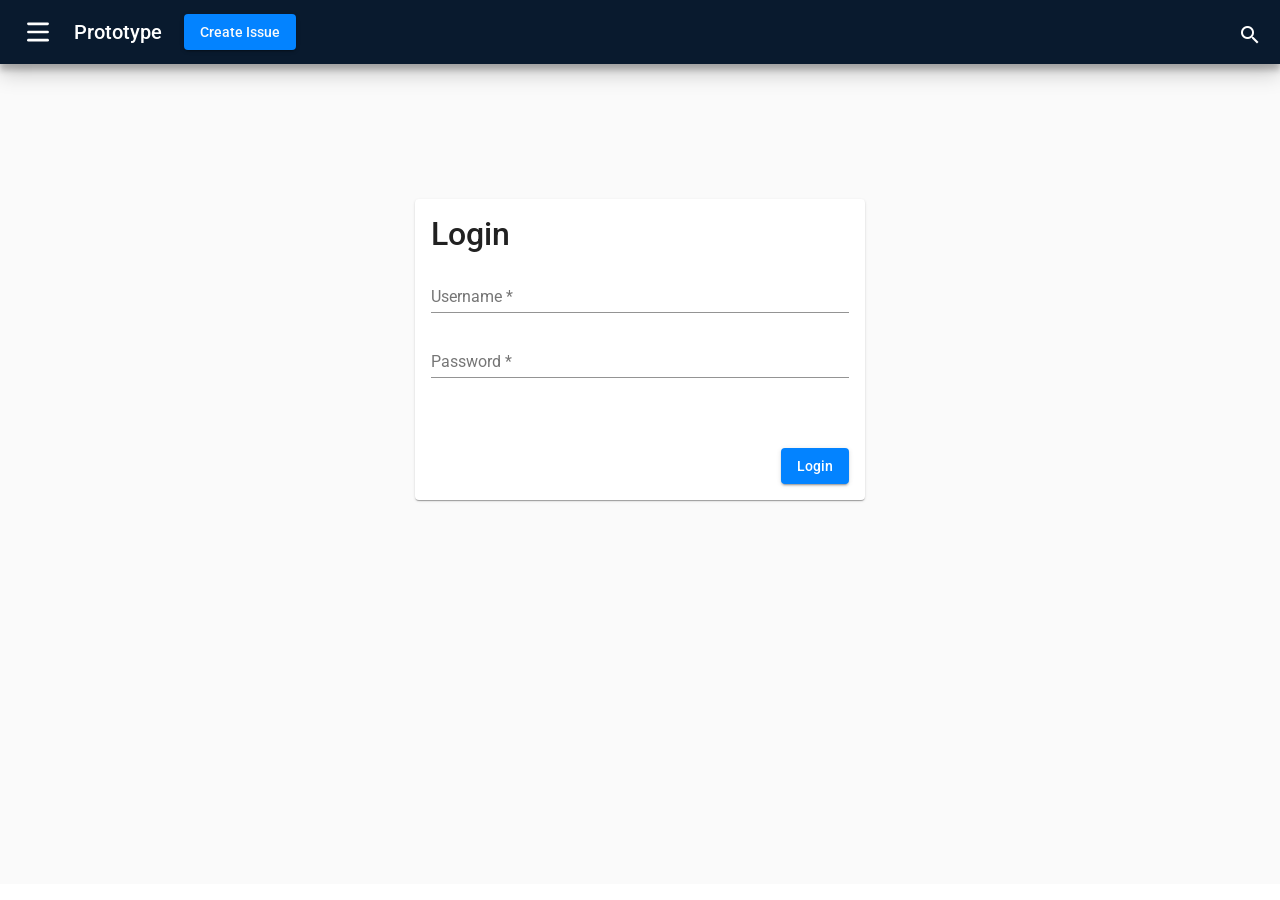
==== commit 81c70677: "22feb19 update" ====
--- a/index.html
+++ b/index.html
@@ -9,8 +9,8 @@
 
   <link rel="icon" type="image/x-icon" href="assets/img/favicon.ico">
   <link href="https://fonts.googleapis.com/icon?family=Material+Icons" rel="stylesheet">
-<link rel="stylesheet" href="styles.d4346a376b75e2655e13.css"></head>
+<link rel="stylesheet" href="styles.38c0d7b2533df088f968.css"></head>
 <body>
   <app-root></app-root>
-<script type="text/javascript" src="runtime.ec2944dd8b20ec099bf3.js"></script><script type="text/javascript" src="polyfills.dfb24afcf61e5824a499.js"></script><script type="text/javascript" src="main.cbb51c861b040d8956e6.js"></script></body>
+<script type="text/javascript" src="runtime.ec2944dd8b20ec099bf3.js"></script><script type="text/javascript" src="polyfills.dfb24afcf61e5824a499.js"></script><script type="text/javascript" src="main.24e5ae0877776de684ab.js"></script></body>
 </html>
--- a/styles.38c0d7b2533df088f968.css
+++ b/styles.38c0d7b2533df088f968.css
@@ -0,0 +1,6 @@
+@import url(https://fonts.googleapis.com/css?family=Roboto);@-webkit-keyframes cdk-text-field-autofill-start{/*!*/}@-webkit-keyframes cdk-text-field-autofill-end{/*!*/}.mat-chip.mat-standard-chip.mat-chip-selected.mat-warn .mat-chip-remove{opacity:.4}.mat-datepicker-content.mat-warn .mat-calendar-body-today.mat-calendar-body-selected{box-shadow:inset 0 0 0 1px #fff}.mat-input-element{caret-color:#3f51b5;caret-color:#0383ff}.mat-accent .mat-input-element{caret-color:#ff4081}.mat-form-field-invalid .mat-input-element,.mat-warn .mat-input-element{caret-color:#f44336}.mat-progress-bar-background{fill:#c5cae9}.mat-progress-bar.mat-accent .mat-progress-bar-background{fill:#ff80ab}.mat-progress-bar.mat-warn .mat-progress-bar-background{fill:#ffcdd2}.mat-progress-spinner circle,.mat-spinner circle{stroke:#3f51b5}.mat-progress-spinner.mat-accent circle,.mat-spinner.mat-accent circle{stroke:#ff4081}.mat-progress-spinner.mat-warn circle,.mat-spinner.mat-warn circle{stroke:#f44336}.mat-badge-content{font-weight:600;font-size:12px;font-family:Roboto,"Helvetica Neue",sans-serif}.mat-badge-small .mat-badge-content{font-size:6px}.mat-badge-large .mat-badge-content{font-size:24px}.mat-h1,.mat-headline,.mat-typography h1{font:400 24px/32px Roboto,"Helvetica Neue",sans-serif;margin:0 0 16px}.mat-h2,.mat-title,.mat-typography h2{font:500 20px/32px Roboto,"Helvetica Neue",sans-serif;margin:0 0 16px}.mat-h3,.mat-subheading-2,.mat-typography h3{font:400 16px/28px Roboto,"Helvetica Neue",sans-serif;margin:0 0 16px}.mat-h4,.mat-subheading-1,.mat-typography h4{font:400 15px/24px Roboto,"Helvetica Neue",sans-serif;margin:0 0 16px}.mat-h5,.mat-typography h5{font:400 11.62px/20px Roboto,"Helvetica Neue",sans-serif;margin:0 0 12px}.mat-h6,.mat-typography h6{font:400 9.38px/20px Roboto,"Helvetica Neue",sans-serif;margin:0 0 12px}.mat-body-2,.mat-body-strong{font:500 14px/24px Roboto,"Helvetica Neue",sans-serif}.mat-body,.mat-body-1,.mat-typography{font:400 14px/20px Roboto,"Helvetica Neue",sans-serif}.mat-body p,.mat-body-1 p,.mat-typography p{margin:0 0 12px}.mat-caption,.mat-small{font:400 12px/20px Roboto,"Helvetica Neue",sans-serif}.mat-display-4,.mat-typography .mat-display-4{font:300 112px/112px Roboto,"Helvetica Neue",sans-serif;margin:0 0 56px;letter-spacing:-.05em}.mat-display-3,.mat-typography .mat-display-3{font:400 56px/56px Roboto,"Helvetica Neue",sans-serif;margin:0 0 64px;letter-spacing:-.02em}.mat-display-2,.mat-typography .mat-display-2{font:400 45px/48px Roboto,"Helvetica Neue",sans-serif;margin:0 0 64px;letter-spacing:-.005em}.mat-display-1,.mat-typography .mat-display-1{font:400 34px/40px Roboto,"Helvetica Neue",sans-serif;margin:0 0 64px}.mat-bottom-sheet-container{font:400 14px/20px Roboto,"Helvetica Neue",sans-serif}.mat-button,.mat-fab,.mat-flat-button,.mat-icon-button,.mat-mini-fab,.mat-raised-button,.mat-stroked-button{font-family:Roboto,"Helvetica Neue",sans-serif;font-size:14px;font-weight:500}.mat-button-toggle,.mat-card{font-family:Roboto,"Helvetica Neue",sans-serif}.mat-card-title{font-size:24px;font-weight:500}.mat-card-header .mat-card-title{font-size:20px}.mat-card-content,.mat-card-subtitle{font-size:14px}.mat-checkbox{font-family:Roboto,"Helvetica Neue",sans-serif}.mat-checkbox-layout .mat-checkbox-label{line-height:24px}.mat-chip{font-size:14px;font-weight:500}.mat-chip .mat-chip-remove.mat-icon,.mat-chip .mat-chip-trailing-icon.mat-icon{font-size:18px}.mat-table{font-family:Roboto,"Helvetica Neue",sans-serif}.mat-header-cell{font-size:12px;font-weight:500}.mat-cell,.mat-footer-cell{font-size:14px}.mat-calendar{font-family:Roboto,"Helvetica Neue",sans-serif}.mat-calendar-body{font-size:13px}.mat-calendar-body-label,.mat-calendar-period-button{font-size:14px;font-weight:500}.mat-calendar-table-header th{font-size:11px;font-weight:400}.mat-dialog-title{font:500 20px/32px Roboto,"Helvetica Neue",sans-serif}.mat-expansion-panel-header{font-family:Roboto,"Helvetica Neue",sans-serif;font-size:15px;font-weight:400}.mat-expansion-panel-content{font:400 14px/20px Roboto,"Helvetica Neue",sans-serif}.mat-form-field{font-size:inherit;font-weight:400;line-height:1.125;font-family:Roboto,"Helvetica Neue",sans-serif}.mat-form-field-wrapper{padding-bottom:1.34375em}.mat-form-field-prefix .mat-icon,.mat-form-field-suffix .mat-icon{font-size:150%;line-height:1.125}.mat-form-field-prefix .mat-icon-button,.mat-form-field-suffix .mat-icon-button{height:1.5em;width:1.5em}.mat-form-field-prefix .mat-icon-button .mat-icon,.mat-form-field-suffix .mat-icon-button .mat-icon{height:1.125em;line-height:1.125}.mat-form-field-infix{padding:.5em 0;border-top:.84375em solid transparent}.mat-form-field-can-float .mat-input-server:focus+.mat-form-field-label-wrapper .mat-form-field-label,.mat-form-field-can-float.mat-form-field-should-float .mat-form-field-label{-webkit-transform:translateY(-1.34375em) scale(.75);transform:translateY(-1.34375em) scale(.75);width:133.33333333%}.mat-form-field-can-float .mat-input-server[label]:not(:label-shown)+.mat-form-field-label-wrapper .mat-form-field-label{-webkit-transform:translateY(-1.34374em) scale(.75);transform:translateY(-1.34374em) scale(.75);width:133.33334333%}.mat-form-field-label-wrapper{top:-.84375em;padding-top:.84375em}.mat-form-field-label{top:1.34375em}.mat-form-field-underline{bottom:1.34375em}.mat-form-field-subscript-wrapper{font-size:75%;margin-top:.66666667em;top:calc(100% - 1.79166667em)}.mat-form-field-appearance-legacy .mat-form-field-wrapper{padding-bottom:1.25em}.mat-form-field-appearance-legacy .mat-form-field-infix{padding:.4375em 0}.mat-form-field-appearance-legacy.mat-form-field-can-float .mat-input-server:focus+.mat-form-field-label-wrapper .mat-form-field-label,.mat-form-field-appearance-legacy.mat-form-field-can-float.mat-form-field-should-float .mat-form-field-label{-webkit-transform:translateY(-1.28125em) scale(.75) perspective(100px) translateZ(.001px);transform:translateY(-1.28125em) scale(.75) perspective(100px) translateZ(.001px);-ms-transform:translateY(-1.28125em) scale(.75);width:133.33333333%}.mat-form-field-appearance-legacy.mat-form-field-can-float .mat-form-field-autofill-control:-webkit-autofill+.mat-form-field-label-wrapper .mat-form-field-label{-webkit-transform:translateY(-1.28125em) scale(.75) perspective(100px) translateZ(.00101px);transform:translateY(-1.28125em) scale(.75) perspective(100px) translateZ(.00101px);-ms-transform:translateY(-1.28124em) scale(.75);width:133.33334333%}.mat-form-field-appearance-legacy.mat-form-field-can-float .mat-input-server[label]:not(:label-shown)+.mat-form-field-label-wrapper .mat-form-field-label{-webkit-transform:translateY(-1.28125em) scale(.75) perspective(100px) translateZ(.00102px);transform:translateY(-1.28125em) scale(.75) perspective(100px) translateZ(.00102px);-ms-transform:translateY(-1.28123em) scale(.75);width:133.33335333%}.mat-form-field-appearance-legacy .mat-form-field-label{top:1.28125em}.mat-form-field-appearance-legacy .mat-form-field-subscript-wrapper{margin-top:.54166667em;top:calc(100% - 1.66666667em)}@media print{.mat-form-field-appearance-legacy.mat-form-field-can-float .mat-input-server:focus+.mat-form-field-label-wrapper .mat-form-field-label,.mat-form-field-appearance-legacy.mat-form-field-can-float.mat-form-field-should-float .mat-form-field-label{-webkit-transform:translateY(-1.28122em) scale(.75);transform:translateY(-1.28122em) scale(.75)}.mat-form-field-appearance-legacy.mat-form-field-can-float .mat-form-field-autofill-control:-webkit-autofill+.mat-form-field-label-wrapper .mat-form-field-label{-webkit-transform:translateY(-1.28121em) scale(.75);transform:translateY(-1.28121em) scale(.75)}.mat-form-field-appearance-legacy.mat-form-field-can-float .mat-input-server[label]:not(:label-shown)+.mat-form-field-label-wrapper .mat-form-field-label{-webkit-transform:translateY(-1.2812em) scale(.75);transform:translateY(-1.2812em) scale(.75)}}.mat-form-field-appearance-fill .mat-form-field-infix{padding:.25em 0 .75em}.mat-form-field-appearance-fill .mat-form-field-label{top:1.09375em;margin-top:-.5em}.mat-form-field-appearance-fill.mat-form-field-can-float .mat-input-server:focus+.mat-form-field-label-wrapper .mat-form-field-label,.mat-form-field-appearance-fill.mat-form-field-can-float.mat-form-field-should-float .mat-form-field-label{-webkit-transform:translateY(-.59375em) scale(.75);transform:translateY(-.59375em) scale(.75);width:133.33333333%}.mat-form-field-appearance-fill.mat-form-field-can-float .mat-input-server[label]:not(:label-shown)+.mat-form-field-label-wrapper .mat-form-field-label{-webkit-transform:translateY(-.59374em) scale(.75);transform:translateY(-.59374em) scale(.75);width:133.33334333%}.mat-form-field-appearance-outline .mat-form-field-infix{padding:1em 0}.mat-form-field-appearance-outline .mat-form-field-label{top:1.84375em;margin-top:-.25em}.mat-form-field-appearance-outline.mat-form-field-can-float .mat-input-server:focus+.mat-form-field-label-wrapper .mat-form-field-label,.mat-form-field-appearance-outline.mat-form-field-can-float.mat-form-field-should-float .mat-form-field-label{-webkit-transform:translateY(-1.59375em) scale(.75);transform:translateY(-1.59375em) scale(.75);width:133.33333333%}.mat-form-field-appearance-outline.mat-form-field-can-float .mat-input-server[label]:not(:label-shown)+.mat-form-field-label-wrapper .mat-form-field-label{-webkit-transform:translateY(-1.59374em) scale(.75);transform:translateY(-1.59374em) scale(.75);width:133.33334333%}.mat-grid-tile-footer,.mat-grid-tile-header{font-size:14px}.mat-grid-tile-footer .mat-line,.mat-grid-tile-header .mat-line{white-space:nowrap;overflow:hidden;text-overflow:ellipsis;display:block;box-sizing:border-box}.mat-grid-tile-footer .mat-line:nth-child(n+2),.mat-grid-tile-header .mat-line:nth-child(n+2){font-size:12px}input.mat-input-element{margin-top:-.0625em}.mat-menu-item{font-family:Roboto,"Helvetica Neue",sans-serif;font-size:14px;font-weight:400}.mat-paginator,.mat-paginator-page-size .mat-select-trigger{font-family:Roboto,"Helvetica Neue",sans-serif;font-size:12px}.mat-radio-button,.mat-select{font-family:Roboto,"Helvetica Neue",sans-serif}.mat-select-trigger{height:1.125em}.mat-slide-toggle-content{font-family:Roboto,"Helvetica Neue",sans-serif}.mat-slider-thumb-label-text{font-family:Roboto,"Helvetica Neue",sans-serif;font-size:12px;font-weight:500}.mat-stepper-horizontal,.mat-stepper-vertical{font-family:Roboto,"Helvetica Neue",sans-serif}.mat-step-label{font-size:14px;font-weight:400}.mat-step-sub-label-error{font-weight:400}.mat-step-label-error{font-size:14px}.mat-step-label-selected{font-size:14px;font-weight:500}.mat-tab-group{font-family:Roboto,"Helvetica Neue",sans-serif}.mat-tab-label,.mat-tab-link{font-family:Roboto,"Helvetica Neue",sans-serif;font-size:14px;font-weight:500}.mat-toolbar,.mat-toolbar h1,.mat-toolbar h2,.mat-toolbar h3,.mat-toolbar h4,.mat-toolbar h5,.mat-toolbar h6{font:500 20px/32px Roboto,"Helvetica Neue",sans-serif;margin:0}.mat-tooltip{font-family:Roboto,"Helvetica Neue",sans-serif;font-size:10px;padding-top:6px;padding-bottom:6px}.mat-tooltip-handset{font-size:14px;padding-top:8px;padding-bottom:8px}.mat-list-item,.mat-list-option{font-family:Roboto,"Helvetica Neue",sans-serif}.mat-list-base .mat-list-item{font-size:16px}.mat-list-base .mat-list-item .mat-line{white-space:nowrap;overflow:hidden;text-overflow:ellipsis;display:block;box-sizing:border-box}.mat-list-base .mat-list-item .mat-line:nth-child(n+2){font-size:14px}.mat-list-base .mat-list-option{font-size:16px}.mat-list-base .mat-list-option .mat-line{white-space:nowrap;overflow:hidden;text-overflow:ellipsis;display:block;box-sizing:border-box}.mat-list-base .mat-list-option .mat-line:nth-child(n+2){font-size:14px}.mat-list-base[dense] .mat-list-item{font-size:12px}.mat-list-base[dense] .mat-list-item .mat-line{white-space:nowrap;overflow:hidden;text-overflow:ellipsis;display:block;box-sizing:border-box}.mat-list-base[dense] .mat-list-item .mat-line:nth-child(n+2),.mat-list-base[dense] .mat-list-option{font-size:12px}.mat-list-base[dense] .mat-list-option .mat-line{white-space:nowrap;overflow:hidden;text-overflow:ellipsis;display:block;box-sizing:border-box}.mat-list-base[dense] .mat-list-option .mat-line:nth-child(n+2){font-size:12px}.mat-list-base[dense] .mat-subheader{font-family:Roboto,"Helvetica Neue",sans-serif;font-size:12px;font-weight:500}.mat-option{font-family:Roboto,"Helvetica Neue",sans-serif;font-size:16px;color:rgba(0,0,0,.87)}.mat-optgroup-label{font:500 14px/24px Roboto,"Helvetica Neue",sans-serif;color:rgba(0,0,0,.54)}.mat-simple-snackbar{font-family:Roboto,"Helvetica Neue",sans-serif;font-size:14px}.mat-simple-snackbar-action{line-height:1;font-family:inherit;font-size:inherit;font-weight:500}.mat-ripple{overflow:hidden;position:relative}.mat-ripple.mat-ripple-unbounded{overflow:visible}.mat-ripple-element{position:absolute;border-radius:50%;pointer-events:none;transition:opacity,-webkit-transform 0s cubic-bezier(0,0,.2,1);transition:opacity,transform 0s cubic-bezier(0,0,.2,1);transition:opacity,transform 0s cubic-bezier(0,0,.2,1),-webkit-transform 0s cubic-bezier(0,0,.2,1);-webkit-transform:scale(0);transform:scale(0)}@media screen and (-ms-high-contrast:active){.mat-ripple-element{display:none}}.cdk-visually-hidden{border:0;clip:rect(0 0 0 0);height:1px;margin:-1px;overflow:hidden;padding:0;position:absolute;width:1px;outline:0;-webkit-appearance:none;-moz-appearance:none}.cdk-global-overlay-wrapper,.cdk-overlay-container{pointer-events:none;top:0;left:0;height:100%;width:100%}.cdk-overlay-container{position:fixed;z-index:1000}.cdk-overlay-container:empty{display:none}.cdk-global-overlay-wrapper{display:flex;position:absolute;z-index:1000}.cdk-overlay-pane{position:absolute;pointer-events:auto;box-sizing:border-box;z-index:1000;display:flex;max-width:100%;max-height:100%}.cdk-overlay-backdrop{position:absolute;top:0;bottom:0;left:0;right:0;z-index:1000;pointer-events:auto;-webkit-tap-highlight-color:transparent;transition:opacity .4s cubic-bezier(.25,.8,.25,1);opacity:0}.cdk-overlay-backdrop.cdk-overlay-backdrop-showing{opacity:1}@media screen and (-ms-high-contrast:active){.cdk-overlay-backdrop.cdk-overlay-backdrop-showing{opacity:.6}.mat-badge-small .mat-badge-content{outline:solid 1px;border-radius:0}}.cdk-overlay-dark-backdrop{background:rgba(0,0,0,.32)}.cdk-overlay-transparent-backdrop,.cdk-overlay-transparent-backdrop.cdk-overlay-backdrop-showing{opacity:0}.cdk-overlay-connected-position-bounding-box{position:absolute;z-index:1000;display:flex;flex-direction:column;min-width:1px;min-height:1px}.cdk-global-scrollblock{position:fixed;width:100%;overflow-y:scroll}@keyframes cdk-text-field-autofill-start{/*!*/}@keyframes cdk-text-field-autofill-end{/*!*/}.cdk-text-field-autofill-monitored:-webkit-autofill{-webkit-animation-name:cdk-text-field-autofill-start;animation-name:cdk-text-field-autofill-start}.cdk-text-field-autofill-monitored:not(:-webkit-autofill){-webkit-animation-name:cdk-text-field-autofill-end;animation-name:cdk-text-field-autofill-end}textarea.cdk-textarea-autosize{resize:none}textarea.cdk-textarea-autosize-measuring{height:auto!important;overflow:hidden!important;padding:2px 0!important;box-sizing:content-box!important}.mat-ripple-element{background-color:rgba(0,0,0,.1)}.mat-option.mat-selected:not(.mat-option-multiple):not(.mat-option-disabled),.mat-option:focus:not(.mat-option-disabled),.mat-option:hover:not(.mat-option-disabled){background:rgba(0,0,0,.04)}.mat-option.mat-active{background:rgba(0,0,0,.04);color:rgba(0,0,0,.87)}.mat-option.mat-option-disabled{color:rgba(0,0,0,.38)}.mat-accent .mat-option.mat-selected:not(.mat-option-disabled),.mat-primary .mat-option.mat-selected:not(.mat-option-disabled){color:#0383ff}.mat-warn .mat-option.mat-selected:not(.mat-option-disabled){color:#ffc107}.mat-optgroup-disabled .mat-optgroup-label{color:rgba(0,0,0,.38)}.mat-pseudo-checkbox{color:rgba(0,0,0,.54)}.mat-pseudo-checkbox::after{color:#fafafa}.mat-accent .mat-pseudo-checkbox-checked,.mat-accent .mat-pseudo-checkbox-indeterminate,.mat-primary .mat-pseudo-checkbox-checked,.mat-primary .mat-pseudo-checkbox-indeterminate,.mat-pseudo-checkbox-checked,.mat-pseudo-checkbox-indeterminate{background:#0383ff}.mat-warn .mat-pseudo-checkbox-checked,.mat-warn .mat-pseudo-checkbox-indeterminate{background:#ffc107}.mat-pseudo-checkbox-checked.mat-pseudo-checkbox-disabled{background:#b0b0b0}.mat-elevation-z0{box-shadow:0 0 0 0 rgba(0,0,0,.2),0 0 0 0 rgba(0,0,0,.14),0 0 0 0 rgba(0,0,0,.12)}.mat-elevation-z1{box-shadow:0 2px 1px -1px rgba(0,0,0,.2),0 1px 1px 0 rgba(0,0,0,.14),0 1px 3px 0 rgba(0,0,0,.12)}.mat-elevation-z2{box-shadow:0 3px 1px -2px rgba(0,0,0,.2),0 2px 2px 0 rgba(0,0,0,.14),0 1px 5px 0 rgba(0,0,0,.12)}.mat-elevation-z3{box-shadow:0 3px 3px -2px rgba(0,0,0,.2),0 3px 4px 0 rgba(0,0,0,.14),0 1px 8px 0 rgba(0,0,0,.12)}.mat-elevation-z4{box-shadow:0 2px 4px -1px rgba(0,0,0,.2),0 4px 5px 0 rgba(0,0,0,.14),0 1px 10px 0 rgba(0,0,0,.12)}.mat-elevation-z5{box-shadow:0 3px 5px -1px rgba(0,0,0,.2),0 5px 8px 0 rgba(0,0,0,.14),0 1px 14px 0 rgba(0,0,0,.12)}.mat-elevation-z6{box-shadow:0 3px 5px -1px rgba(0,0,0,.2),0 6px 10px 0 rgba(0,0,0,.14),0 1px 18px 0 rgba(0,0,0,.12)}.mat-elevation-z7{box-shadow:0 4px 5px -2px rgba(0,0,0,.2),0 7px 10px 1px rgba(0,0,0,.14),0 2px 16px 1px rgba(0,0,0,.12)}.mat-elevation-z8{box-shadow:0 5px 5px -3px rgba(0,0,0,.2),0 8px 10px 1px rgba(0,0,0,.14),0 3px 14px 2px rgba(0,0,0,.12)}.mat-elevation-z9{box-shadow:0 5px 6px -3px rgba(0,0,0,.2),0 9px 12px 1px rgba(0,0,0,.14),0 3px 16px 2px rgba(0,0,0,.12)}.mat-elevation-z10{box-shadow:0 6px 6px -3px rgba(0,0,0,.2),0 10px 14px 1px rgba(0,0,0,.14),0 4px 18px 3px rgba(0,0,0,.12)}.mat-elevation-z11{box-shadow:0 6px 7px -4px rgba(0,0,0,.2),0 11px 15px 1px rgba(0,0,0,.14),0 4px 20px 3px rgba(0,0,0,.12)}.mat-elevation-z12{box-shadow:0 7px 8px -4px rgba(0,0,0,.2),0 12px 17px 2px rgba(0,0,0,.14),0 5px 22px 4px rgba(0,0,0,.12)}.mat-elevation-z13{box-shadow:0 7px 8px -4px rgba(0,0,0,.2),0 13px 19px 2px rgba(0,0,0,.14),0 5px 24px 4px rgba(0,0,0,.12)}.mat-elevation-z14{box-shadow:0 7px 9px -4px rgba(0,0,0,.2),0 14px 21px 2px rgba(0,0,0,.14),0 5px 26px 4px rgba(0,0,0,.12)}.mat-elevation-z15{box-shadow:0 8px 9px -5px rgba(0,0,0,.2),0 15px 22px 2px rgba(0,0,0,.14),0 6px 28px 5px rgba(0,0,0,.12)}.mat-elevation-z16{box-shadow:0 8px 10px -5px rgba(0,0,0,.2),0 16px 24px 2px rgba(0,0,0,.14),0 6px 30px 5px rgba(0,0,0,.12)}.mat-elevation-z17{box-shadow:0 8px 11px -5px rgba(0,0,0,.2),0 17px 26px 2px rgba(0,0,0,.14),0 6px 32px 5px rgba(0,0,0,.12)}.mat-elevation-z18{box-shadow:0 9px 11px -5px rgba(0,0,0,.2),0 18px 28px 2px rgba(0,0,0,.14),0 7px 34px 6px rgba(0,0,0,.12)}.mat-elevation-z19{box-shadow:0 9px 12px -6px rgba(0,0,0,.2),0 19px 29px 2px rgba(0,0,0,.14),0 7px 36px 6px rgba(0,0,0,.12)}.mat-elevation-z20{box-shadow:0 10px 13px -6px rgba(0,0,0,.2),0 20px 31px 3px rgba(0,0,0,.14),0 8px 38px 7px rgba(0,0,0,.12)}.mat-elevation-z21{box-shadow:0 10px 13px -6px rgba(0,0,0,.2),0 21px 33px 3px rgba(0,0,0,.14),0 8px 40px 7px rgba(0,0,0,.12)}.mat-elevation-z22{box-shadow:0 10px 14px -6px rgba(0,0,0,.2),0 22px 35px 3px rgba(0,0,0,.14),0 8px 42px 7px rgba(0,0,0,.12)}.mat-elevation-z23{box-shadow:0 11px 14px -7px rgba(0,0,0,.2),0 23px 36px 3px rgba(0,0,0,.14),0 9px 44px 8px rgba(0,0,0,.12)}.mat-elevation-z24{box-shadow:0 11px 15px -7px rgba(0,0,0,.2),0 24px 38px 3px rgba(0,0,0,.14),0 9px 46px 8px rgba(0,0,0,.12)}.mat-app-background{background-color:#fafafa;color:rgba(0,0,0,.87)}.mat-theme-loaded-marker{display:none}.mat-autocomplete-panel{background:#fff;color:rgba(0,0,0,.87)}.mat-autocomplete-panel:not([class*=mat-elevation-z]){box-shadow:0 2px 4px -1px rgba(0,0,0,.2),0 4px 5px 0 rgba(0,0,0,.14),0 1px 10px 0 rgba(0,0,0,.12)}.mat-autocomplete-panel .mat-option.mat-selected:not(.mat-active):not(:hover){background:#fff}.mat-autocomplete-panel .mat-option.mat-selected:not(.mat-active):not(:hover):not(.mat-option-disabled){color:rgba(0,0,0,.87)}.mat-badge-accent .mat-badge-content{background:#0383ff;color:#fff}.mat-badge-warn .mat-badge-content{color:rgba(0,0,0,.87);background:#ffc107}.mat-badge{position:relative}.mat-badge-hidden .mat-badge-content{display:none}.mat-badge-disabled .mat-badge-content{background:#b9b9b9;color:rgba(0,0,0,.38)}.mat-badge-content{color:#fff;background:#0383ff;position:absolute;text-align:center;display:inline-block;border-radius:50%;transition:-webkit-transform .2s ease-in-out;transition:transform .2s ease-in-out;transition:transform .2s ease-in-out,-webkit-transform .2s ease-in-out;-webkit-transform:scale(.6);transform:scale(.6);overflow:hidden;white-space:nowrap;text-overflow:ellipsis;pointer-events:none}.mat-badge-content.mat-badge-active{-webkit-transform:none;transform:none}.mat-badge-small .mat-badge-content{width:16px;height:16px;line-height:16px}.mat-badge-small.mat-badge-above .mat-badge-content{top:-8px}.mat-badge-small.mat-badge-below .mat-badge-content{bottom:-8px}.mat-badge-small.mat-badge-before .mat-badge-content{left:-16px}[dir=rtl] .mat-badge-small.mat-badge-before .mat-badge-content{left:auto;right:-16px}.mat-badge-small.mat-badge-after .mat-badge-content{right:-16px}[dir=rtl] .mat-badge-small.mat-badge-after .mat-badge-content{right:auto;left:-16px}.mat-badge-small.mat-badge-overlap.mat-badge-before .mat-badge-content{left:-8px}[dir=rtl] .mat-badge-small.mat-badge-overlap.mat-badge-before .mat-badge-content{left:auto;right:-8px}.mat-badge-small.mat-badge-overlap.mat-badge-after .mat-badge-content{right:-8px}[dir=rtl] .mat-badge-small.mat-badge-overlap.mat-badge-after .mat-badge-content{right:auto;left:-8px}.mat-badge-medium .mat-badge-content{width:22px;height:22px;line-height:22px}.mat-badge-medium.mat-badge-above .mat-badge-content{top:-11px}.mat-badge-medium.mat-badge-below .mat-badge-content{bottom:-11px}.mat-badge-medium.mat-badge-before .mat-badge-content{left:-22px}[dir=rtl] .mat-badge-medium.mat-badge-before .mat-badge-content{left:auto;right:-22px}.mat-badge-medium.mat-badge-after .mat-badge-content{right:-22px}[dir=rtl] .mat-badge-medium.mat-badge-after .mat-badge-content{right:auto;left:-22px}.mat-badge-medium.mat-badge-overlap.mat-badge-before .mat-badge-content{left:-11px}[dir=rtl] .mat-badge-medium.mat-badge-overlap.mat-badge-before .mat-badge-content{left:auto;right:-11px}.mat-badge-medium.mat-badge-overlap.mat-badge-after .mat-badge-content{right:-11px}[dir=rtl] .mat-badge-medium.mat-badge-overlap.mat-badge-after .mat-badge-content{right:auto;left:-11px}.mat-badge-large .mat-badge-content{width:28px;height:28px;line-height:28px}@media screen and (-ms-high-contrast:active){.mat-badge-large .mat-badge-content,.mat-badge-medium .mat-badge-content{outline:solid 1px;border-radius:0}.mat-checkbox-disabled{opacity:.5}}.mat-badge-large.mat-badge-above .mat-badge-content{top:-14px}.mat-badge-large.mat-badge-below .mat-badge-content{bottom:-14px}.mat-badge-large.mat-badge-before .mat-badge-content{left:-28px}[dir=rtl] .mat-badge-large.mat-badge-before .mat-badge-content{left:auto;right:-28px}.mat-badge-large.mat-badge-after .mat-badge-content{right:-28px}[dir=rtl] .mat-badge-large.mat-badge-after .mat-badge-content{right:auto;left:-28px}.mat-badge-large.mat-badge-overlap.mat-badge-before .mat-badge-content{left:-14px}[dir=rtl] .mat-badge-large.mat-badge-overlap.mat-badge-before .mat-badge-content{left:auto;right:-14px}.mat-badge-large.mat-badge-overlap.mat-badge-after .mat-badge-content{right:-14px}[dir=rtl] .mat-badge-large.mat-badge-overlap.mat-badge-after .mat-badge-content{right:auto;left:-14px}.mat-bottom-sheet-container{box-shadow:0 8px 10px -5px rgba(0,0,0,.2),0 16px 24px 2px rgba(0,0,0,.14),0 6px 30px 5px rgba(0,0,0,.12);background:#fff;color:rgba(0,0,0,.87)}.mat-button,.mat-icon-button,.mat-stroked-button{color:inherit;background:0 0}.mat-button.mat-accent,.mat-button.mat-primary,.mat-icon-button.mat-accent,.mat-icon-button.mat-primary,.mat-stroked-button.mat-accent,.mat-stroked-button.mat-primary{color:#0383ff}.mat-button.mat-warn,.mat-icon-button.mat-warn,.mat-stroked-button.mat-warn{color:#ffc107}.mat-button.mat-accent[disabled],.mat-button.mat-primary[disabled],.mat-button.mat-warn[disabled],.mat-button[disabled][disabled],.mat-icon-button.mat-accent[disabled],.mat-icon-button.mat-primary[disabled],.mat-icon-button.mat-warn[disabled],.mat-icon-button[disabled][disabled],.mat-stroked-button.mat-accent[disabled],.mat-stroked-button.mat-primary[disabled],.mat-stroked-button.mat-warn[disabled],.mat-stroked-button[disabled][disabled]{color:rgba(0,0,0,.26)}.mat-button.mat-accent .mat-button-focus-overlay,.mat-button.mat-primary .mat-button-focus-overlay,.mat-icon-button.mat-accent .mat-button-focus-overlay,.mat-icon-button.mat-primary .mat-button-focus-overlay,.mat-stroked-button.mat-accent .mat-button-focus-overlay,.mat-stroked-button.mat-primary .mat-button-focus-overlay{background-color:#0383ff}.mat-button.mat-warn .mat-button-focus-overlay,.mat-icon-button.mat-warn .mat-button-focus-overlay,.mat-stroked-button.mat-warn .mat-button-focus-overlay{background-color:#ffc107}.mat-button[disabled] .mat-button-focus-overlay,.mat-icon-button[disabled] .mat-button-focus-overlay,.mat-stroked-button[disabled] .mat-button-focus-overlay{background-color:transparent}.mat-button .mat-ripple-element,.mat-icon-button .mat-ripple-element,.mat-stroked-button .mat-ripple-element{opacity:.1;background-color:currentColor}.mat-button-focus-overlay{background:#000}.mat-stroked-button:not([disabled]){border-color:rgba(0,0,0,.12)}.mat-fab,.mat-flat-button,.mat-mini-fab,.mat-raised-button{color:rgba(0,0,0,.87);background-color:#fff}.mat-fab.mat-accent,.mat-fab.mat-primary,.mat-flat-button.mat-accent,.mat-flat-button.mat-primary,.mat-mini-fab.mat-accent,.mat-mini-fab.mat-primary,.mat-raised-button.mat-accent,.mat-raised-button.mat-primary{color:#fff;background-color:#0383ff}.mat-fab.mat-warn,.mat-flat-button.mat-warn,.mat-mini-fab.mat-warn,.mat-raised-button.mat-warn{color:rgba(0,0,0,.87);background-color:#ffc107}.mat-fab.mat-accent[disabled],.mat-fab.mat-primary[disabled],.mat-fab.mat-warn[disabled],.mat-fab[disabled][disabled],.mat-flat-button.mat-accent[disabled],.mat-flat-button.mat-primary[disabled],.mat-flat-button.mat-warn[disabled],.mat-flat-button[disabled][disabled],.mat-mini-fab.mat-accent[disabled],.mat-mini-fab.mat-primary[disabled],.mat-mini-fab.mat-warn[disabled],.mat-mini-fab[disabled][disabled],.mat-raised-button.mat-accent[disabled],.mat-raised-button.mat-primary[disabled],.mat-raised-button.mat-warn[disabled],.mat-raised-button[disabled][disabled]{color:rgba(0,0,0,.26);background-color:rgba(0,0,0,.12)}.mat-fab.mat-accent .mat-ripple-element,.mat-fab.mat-primary .mat-ripple-element,.mat-flat-button.mat-accent .mat-ripple-element,.mat-flat-button.mat-primary .mat-ripple-element,.mat-mini-fab.mat-accent .mat-ripple-element,.mat-mini-fab.mat-primary .mat-ripple-element,.mat-raised-button.mat-accent .mat-ripple-element,.mat-raised-button.mat-primary .mat-ripple-element{background-color:rgba(255,255,255,.1)}.mat-fab.mat-warn .mat-ripple-element,.mat-flat-button.mat-warn .mat-ripple-element,.mat-mini-fab.mat-warn .mat-ripple-element,.mat-raised-button.mat-warn .mat-ripple-element{background-color:rgba(0,0,0,.1)}.mat-flat-button:not([class*=mat-elevation-z]),.mat-stroked-button:not([class*=mat-elevation-z]){box-shadow:0 0 0 0 rgba(0,0,0,.2),0 0 0 0 rgba(0,0,0,.14),0 0 0 0 rgba(0,0,0,.12)}.mat-raised-button:not([class*=mat-elevation-z]){box-shadow:0 3px 1px -2px rgba(0,0,0,.2),0 2px 2px 0 rgba(0,0,0,.14),0 1px 5px 0 rgba(0,0,0,.12)}.mat-raised-button:not([disabled]):active:not([class*=mat-elevation-z]){box-shadow:0 5px 5px -3px rgba(0,0,0,.2),0 8px 10px 1px rgba(0,0,0,.14),0 3px 14px 2px rgba(0,0,0,.12)}.mat-raised-button[disabled]:not([class*=mat-elevation-z]){box-shadow:0 0 0 0 rgba(0,0,0,.2),0 0 0 0 rgba(0,0,0,.14),0 0 0 0 rgba(0,0,0,.12)}.mat-fab:not([class*=mat-elevation-z]),.mat-mini-fab:not([class*=mat-elevation-z]){box-shadow:0 3px 5px -1px rgba(0,0,0,.2),0 6px 10px 0 rgba(0,0,0,.14),0 1px 18px 0 rgba(0,0,0,.12)}.mat-fab:not([disabled]):active:not([class*=mat-elevation-z]),.mat-mini-fab:not([disabled]):active:not([class*=mat-elevation-z]){box-shadow:0 7px 8px -4px rgba(0,0,0,.2),0 12px 17px 2px rgba(0,0,0,.14),0 5px 22px 4px rgba(0,0,0,.12)}.mat-fab[disabled]:not([class*=mat-elevation-z]),.mat-mini-fab[disabled]:not([class*=mat-elevation-z]){box-shadow:0 0 0 0 rgba(0,0,0,.2),0 0 0 0 rgba(0,0,0,.14),0 0 0 0 rgba(0,0,0,.12)}.mat-button-toggle-group,.mat-button-toggle-standalone{box-shadow:0 3px 1px -2px rgba(0,0,0,.2),0 2px 2px 0 rgba(0,0,0,.14),0 1px 5px 0 rgba(0,0,0,.12)}.mat-button-toggle-group-appearance-standard,.mat-button-toggle-standalone.mat-button-toggle-appearance-standard{box-shadow:none;border:1px solid rgba(0,0,0,.12)}.mat-button-toggle{color:rgba(0,0,0,.38)}.mat-button-toggle .mat-button-toggle-focus-overlay{background-color:rgba(0,0,0,.12)}.mat-button-toggle-appearance-standard{color:rgba(0,0,0,.87);background:#fff}.mat-button-toggle-appearance-standard .mat-button-toggle-focus-overlay{background-color:#000}.mat-button-toggle-group-appearance-standard .mat-button-toggle+.mat-button-toggle{border-left:1px solid rgba(0,0,0,.12)}[dir=rtl] .mat-button-toggle-group-appearance-standard .mat-button-toggle+.mat-button-toggle{border-left:none;border-right:1px solid rgba(0,0,0,.12)}.mat-button-toggle-group-appearance-standard.mat-button-toggle-vertical .mat-button-toggle+.mat-button-toggle{border-left:none;border-right:none;border-top:1px solid rgba(0,0,0,.12)}.mat-button-toggle-checked{background-color:#e0e0e0;color:rgba(0,0,0,.54)}.mat-button-toggle-checked.mat-button-toggle-appearance-standard{color:rgba(0,0,0,.87)}.mat-button-toggle-disabled{color:rgba(0,0,0,.26);background-color:#eee}.mat-button-toggle-disabled.mat-button-toggle-appearance-standard{background:#fff}.mat-button-toggle-disabled.mat-button-toggle-checked{background-color:#bdbdbd}.mat-card{background:#fff;color:rgba(0,0,0,.87)}.mat-card:not([class*=mat-elevation-z]){box-shadow:0 2px 1px -1px rgba(0,0,0,.2),0 1px 1px 0 rgba(0,0,0,.14),0 1px 3px 0 rgba(0,0,0,.12)}.mat-card.mat-card-flat:not([class*=mat-elevation-z]){box-shadow:0 0 0 0 rgba(0,0,0,.2),0 0 0 0 rgba(0,0,0,.14),0 0 0 0 rgba(0,0,0,.12)}.mat-card-subtitle{color:rgba(0,0,0,.54)}.mat-checkbox-frame{border-color:rgba(0,0,0,.54)}.mat-checkbox-checkmark{fill:#fafafa}.mat-checkbox-checkmark-path{stroke:#fafafa!important}@media screen and (-ms-high-contrast:black-on-white){.mat-checkbox-checkmark-path{stroke:#000!important}}.mat-checkbox-mixedmark{background-color:#fafafa}.mat-checkbox-checked.mat-accent .mat-checkbox-background,.mat-checkbox-checked.mat-primary .mat-checkbox-background,.mat-checkbox-indeterminate.mat-accent .mat-checkbox-background,.mat-checkbox-indeterminate.mat-primary .mat-checkbox-background{background-color:#0383ff}.mat-checkbox-checked.mat-warn .mat-checkbox-background,.mat-checkbox-indeterminate.mat-warn .mat-checkbox-background{background-color:#ffc107}.mat-checkbox-disabled.mat-checkbox-checked:not(.mat-checkbox-indeterminate) .mat-checkbox-background{background-color:#b0b0b0}.mat-checkbox-disabled:not(.mat-checkbox-checked) .mat-checkbox-frame{border-color:#b0b0b0}.mat-checkbox-disabled .mat-checkbox-label{color:#b0b0b0}@media screen and (-ms-high-contrast:active){.mat-checkbox-background{background:0 0}}.mat-checkbox:not(.mat-checkbox-disabled).mat-accent .mat-checkbox-ripple .mat-ripple-element,.mat-checkbox:not(.mat-checkbox-disabled).mat-primary .mat-checkbox-ripple .mat-ripple-element{background-color:#0383ff}.mat-checkbox:not(.mat-checkbox-disabled).mat-warn .mat-checkbox-ripple .mat-ripple-element{background-color:#ffc107}.mat-chip.mat-standard-chip{background-color:#e0e0e0;color:rgba(0,0,0,.87)}.mat-chip.mat-standard-chip .mat-chip-remove{color:rgba(0,0,0,.87);opacity:.4}.mat-chip.mat-standard-chip:not(.mat-chip-disabled):active{box-shadow:0 3px 3px -2px rgba(0,0,0,.2),0 3px 4px 0 rgba(0,0,0,.14),0 1px 8px 0 rgba(0,0,0,.12)}.mat-chip.mat-standard-chip:not(.mat-chip-disabled) .mat-chip-remove:hover{opacity:.54}.mat-chip.mat-standard-chip.mat-chip-disabled{opacity:.4}.mat-chip.mat-standard-chip.mat-chip-selected.mat-primary{background-color:#0383ff;color:#fff}.mat-chip.mat-standard-chip.mat-chip-selected.mat-primary .mat-chip-remove{color:#fff;opacity:.4}.mat-chip.mat-standard-chip.mat-chip-selected.mat-primary .mat-ripple-element{background:rgba(255,255,255,.1)}.mat-chip.mat-standard-chip.mat-chip-selected.mat-warn{background-color:#ffc107;color:rgba(0,0,0,.87)}.mat-chip.mat-standard-chip.mat-chip-selected.mat-warn .mat-chip-remove{color:rgba(0,0,0,.87);opacity:.4}.mat-chip.mat-standard-chip.mat-chip-selected.mat-warn .mat-ripple-element{background:rgba(0,0,0,.1)}.mat-chip.mat-standard-chip.mat-chip-selected.mat-accent{background-color:#0383ff;color:#fff}.mat-chip.mat-standard-chip.mat-chip-selected.mat-accent .mat-chip-remove{color:#fff;opacity:.4}.mat-chip.mat-standard-chip.mat-chip-selected.mat-accent .mat-ripple-element{background:rgba(255,255,255,.1)}.mat-table{background:#fff}.mat-table tbody,.mat-table tfoot,.mat-table thead,.mat-table-sticky,[mat-footer-row],[mat-header-row],[mat-row],mat-footer-row,mat-header-row,mat-row{background:inherit}mat-footer-row,mat-header-row,mat-row,td.mat-cell,td.mat-footer-cell,th.mat-header-cell{border-bottom-color:rgba(0,0,0,.12)}.mat-header-cell{color:rgba(0,0,0,.54)}.mat-cell,.mat-footer-cell{color:rgba(0,0,0,.87)}.mat-calendar-arrow{border-top-color:rgba(0,0,0,.54)}.mat-datepicker-content .mat-calendar-next-button,.mat-datepicker-content .mat-calendar-previous-button,.mat-datepicker-toggle{color:rgba(0,0,0,.54)}.mat-calendar-table-header{color:rgba(0,0,0,.38)}.mat-calendar-table-header-divider::after{background:rgba(0,0,0,.12)}.mat-calendar-body-label{color:rgba(0,0,0,.54)}.mat-calendar-body-cell-content{color:rgba(0,0,0,.87);border-color:transparent}.mat-calendar-body-disabled>.mat-calendar-body-cell-content:not(.mat-calendar-body-selected){color:rgba(0,0,0,.38)}.cdk-keyboard-focused .mat-calendar-body-active>.mat-calendar-body-cell-content:not(.mat-calendar-body-selected),.cdk-program-focused .mat-calendar-body-active>.mat-calendar-body-cell-content:not(.mat-calendar-body-selected),.mat-calendar-body-cell:not(.mat-calendar-body-disabled):hover>.mat-calendar-body-cell-content:not(.mat-calendar-body-selected){background-color:rgba(0,0,0,.04)}.mat-calendar-body-today:not(.mat-calendar-body-selected){border-color:rgba(0,0,0,.38)}.mat-calendar-body-disabled>.mat-calendar-body-today:not(.mat-calendar-body-selected){border-color:rgba(0,0,0,.18)}.mat-calendar-body-selected{background-color:#0383ff;color:#fff}.mat-calendar-body-disabled>.mat-calendar-body-selected{background-color:rgba(3,131,255,.4)}.mat-calendar-body-today.mat-calendar-body-selected{box-shadow:inset 0 0 0 1px #fff}.mat-datepicker-content{box-shadow:0 2px 4px -1px rgba(0,0,0,.2),0 4px 5px 0 rgba(0,0,0,.14),0 1px 10px 0 rgba(0,0,0,.12);background-color:#fff;color:rgba(0,0,0,.87)}.mat-datepicker-content.mat-accent .mat-calendar-body-selected{background-color:#0383ff;color:#fff}.mat-datepicker-content.mat-accent .mat-calendar-body-disabled>.mat-calendar-body-selected{background-color:rgba(3,131,255,.4)}.mat-datepicker-content.mat-accent .mat-calendar-body-today.mat-calendar-body-selected{box-shadow:inset 0 0 0 1px #fff}.mat-datepicker-content.mat-warn .mat-calendar-body-selected{background-color:#ffc107;color:rgba(0,0,0,.87)}.mat-datepicker-content.mat-warn .mat-calendar-body-disabled>.mat-calendar-body-selected{background-color:rgba(255,193,7,.4)}.mat-datepicker-content.mat-warn .mat-calendar-body-today.mat-calendar-body-selected{box-shadow:inset 0 0 0 1px rgba(0,0,0,.87)}.mat-datepicker-content-touch{box-shadow:0 0 0 0 rgba(0,0,0,.2),0 0 0 0 rgba(0,0,0,.14),0 0 0 0 rgba(0,0,0,.12)}.mat-datepicker-toggle-active,.mat-datepicker-toggle-active.mat-accent{color:#0383ff}.mat-datepicker-toggle-active.mat-warn{color:#ffc107}.mat-dialog-container{box-shadow:0 11px 15px -7px rgba(0,0,0,.2),0 24px 38px 3px rgba(0,0,0,.14),0 9px 46px 8px rgba(0,0,0,.12);background:#fff;color:rgba(0,0,0,.87)}.mat-divider{border-top-color:rgba(0,0,0,.12)}.mat-divider-vertical{border-right-color:rgba(0,0,0,.12)}.mat-expansion-panel{background:#fff;color:rgba(0,0,0,.87)}.mat-expansion-panel:not([class*=mat-elevation-z]){box-shadow:0 3px 1px -2px rgba(0,0,0,.2),0 2px 2px 0 rgba(0,0,0,.14),0 1px 5px 0 rgba(0,0,0,.12)}.mat-action-row{border-top-color:rgba(0,0,0,.12)}.mat-expansion-panel:not(.mat-expanded) .mat-expansion-panel-header:not([aria-disabled=true]).cdk-keyboard-focused,.mat-expansion-panel:not(.mat-expanded) .mat-expansion-panel-header:not([aria-disabled=true]).cdk-program-focused,.mat-expansion-panel:not(.mat-expanded) .mat-expansion-panel-header:not([aria-disabled=true]):hover{background:rgba(0,0,0,.04)}@media (hover:none){.mat-expansion-panel:not(.mat-expanded):not([aria-disabled=true]) .mat-expansion-panel-header:hover{background:#fff}}.mat-expansion-panel-header-title{color:rgba(0,0,0,.87)}.mat-expansion-indicator::after,.mat-expansion-panel-header-description{color:rgba(0,0,0,.54)}.mat-expansion-panel-header[aria-disabled=true]{color:rgba(0,0,0,.26)}.mat-expansion-panel-header[aria-disabled=true] .mat-expansion-panel-header-description,.mat-expansion-panel-header[aria-disabled=true] .mat-expansion-panel-header-title{color:inherit}.mat-form-field-label,.mat-hint{color:rgba(0,0,0,.6)}.mat-form-field.mat-focused .mat-form-field-label,.mat-form-field.mat-focused .mat-form-field-label.mat-accent{color:#0383ff}.mat-form-field.mat-focused .mat-form-field-label.mat-warn{color:#ffc107}.mat-focused .mat-form-field-required-marker{color:#0383ff}.mat-form-field-ripple{background-color:rgba(0,0,0,.87)}.mat-form-field.mat-focused .mat-form-field-ripple,.mat-form-field.mat-focused .mat-form-field-ripple.mat-accent{background-color:#0383ff}.mat-form-field.mat-focused .mat-form-field-ripple.mat-warn{background-color:#ffc107}.mat-form-field.mat-form-field-invalid .mat-form-field-label,.mat-form-field.mat-form-field-invalid .mat-form-field-label .mat-form-field-required-marker,.mat-form-field.mat-form-field-invalid .mat-form-field-label.mat-accent{color:#ffc107}.mat-form-field.mat-form-field-invalid .mat-form-field-ripple,.mat-form-field.mat-form-field-invalid .mat-form-field-ripple.mat-accent{background-color:#ffc107}.mat-error{color:#ffc107}.mat-form-field-appearance-legacy .mat-form-field-label,.mat-form-field-appearance-legacy .mat-hint{color:rgba(0,0,0,.54)}.mat-form-field-appearance-legacy .mat-form-field-underline{bottom:1.25em;background-color:rgba(0,0,0,.42)}.mat-form-field-appearance-legacy.mat-form-field-disabled .mat-form-field-underline{background-image:linear-gradient(to right,rgba(0,0,0,.42) 0,rgba(0,0,0,.42) 33%,transparent 0);background-size:4px 100%;background-repeat:repeat-x}.mat-form-field-appearance-standard .mat-form-field-underline{background-color:rgba(0,0,0,.42)}.mat-form-field-appearance-standard.mat-form-field-disabled .mat-form-field-underline{background-image:linear-gradient(to right,rgba(0,0,0,.42) 0,rgba(0,0,0,.42) 33%,transparent 0);background-size:4px 100%;background-repeat:repeat-x}.mat-form-field-appearance-fill .mat-form-field-flex{background-color:rgba(0,0,0,.04)}.mat-form-field-appearance-fill.mat-form-field-disabled .mat-form-field-flex{background-color:rgba(0,0,0,.02)}.mat-form-field-appearance-fill .mat-form-field-underline::before{background-color:rgba(0,0,0,.42)}.mat-form-field-appearance-fill.mat-form-field-disabled .mat-form-field-label{color:rgba(0,0,0,.38)}.mat-form-field-appearance-fill.mat-form-field-disabled .mat-form-field-underline::before{background-color:transparent}.mat-form-field-appearance-outline .mat-form-field-outline{color:rgba(0,0,0,.12)}.mat-form-field-appearance-outline .mat-form-field-outline-thick{color:rgba(0,0,0,.87)}.mat-form-field-appearance-outline.mat-focused .mat-form-field-outline-thick,.mat-form-field-appearance-outline.mat-focused.mat-accent .mat-form-field-outline-thick{color:#0383ff}.mat-form-field-appearance-outline.mat-focused.mat-warn .mat-form-field-outline-thick,.mat-form-field-appearance-outline.mat-form-field-invalid.mat-form-field-invalid .mat-form-field-outline-thick{color:#ffc107}.mat-form-field-appearance-outline.mat-form-field-disabled .mat-form-field-label{color:rgba(0,0,0,.38)}.mat-form-field-appearance-outline.mat-form-field-disabled .mat-form-field-outline{color:rgba(0,0,0,.06)}.mat-icon.mat-accent,.mat-icon.mat-primary{color:#0383ff}.mat-icon.mat-warn{color:#ffc107}.mat-form-field-type-mat-native-select .mat-form-field-infix::after{color:rgba(0,0,0,.54)}.mat-form-field-type-mat-native-select.mat-form-field-disabled .mat-form-field-infix::after,.mat-input-element:disabled{color:rgba(0,0,0,.38)}.mat-input-element::-ms-input-placeholder{color:rgba(0,0,0,.42)}.mat-input-element::placeholder{color:rgba(0,0,0,.42)}.mat-input-element::-moz-placeholder{color:rgba(0,0,0,.42)}.mat-input-element::-webkit-input-placeholder{color:rgba(0,0,0,.42)}.mat-input-element:-ms-input-placeholder{color:rgba(0,0,0,.42)}.mat-accent .mat-input-element{caret-color:#0383ff}.mat-form-field-invalid .mat-input-element,.mat-warn .mat-input-element{caret-color:#ffc107}.mat-form-field-type-mat-native-select.mat-form-field-invalid .mat-form-field-infix::after{color:#ffc107}.mat-list-base .mat-list-item,.mat-list-base .mat-list-option{color:rgba(0,0,0,.87)}.mat-list-base .mat-subheader{font-family:Roboto,"Helvetica Neue",sans-serif;font-size:14px;font-weight:500;color:rgba(0,0,0,.54)}.mat-list-item-disabled{background-color:#eee}.mat-list-option:focus,.mat-list-option:hover,.mat-nav-list .mat-list-item:focus,.mat-nav-list .mat-list-item:hover{background:rgba(0,0,0,.04)}.mat-menu-panel{background:#fff}.mat-menu-panel:not([class*=mat-elevation-z]){box-shadow:0 2px 4px -1px rgba(0,0,0,.2),0 4px 5px 0 rgba(0,0,0,.14),0 1px 10px 0 rgba(0,0,0,.12)}.mat-menu-item{background:0 0;color:rgba(0,0,0,.87)}.mat-menu-item[disabled],.mat-menu-item[disabled]::after{color:rgba(0,0,0,.38)}.mat-menu-item .mat-icon:not([color]),.mat-menu-item-submenu-trigger::after{color:rgba(0,0,0,.54)}.mat-menu-item-highlighted:not([disabled]),.mat-menu-item.cdk-keyboard-focused:not([disabled]),.mat-menu-item.cdk-program-focused:not([disabled]),.mat-menu-item:hover:not([disabled]){background:rgba(0,0,0,.04)}.mat-paginator{background:#fff}.mat-paginator,.mat-paginator-page-size .mat-select-trigger{color:rgba(0,0,0,.54)}.mat-paginator-decrement,.mat-paginator-increment{border-top:2px solid rgba(0,0,0,.54);border-right:2px solid rgba(0,0,0,.54)}.mat-paginator-first,.mat-paginator-last{border-top:2px solid rgba(0,0,0,.54)}.mat-icon-button[disabled] .mat-paginator-decrement,.mat-icon-button[disabled] .mat-paginator-first,.mat-icon-button[disabled] .mat-paginator-increment,.mat-icon-button[disabled] .mat-paginator-last{border-color:rgba(0,0,0,.38)}.mat-progress-bar-background{fill:#4fb6ff}.mat-progress-bar-buffer{background-color:#4fb6ff}.mat-progress-bar-fill::after{background-color:#0383ff}.mat-progress-bar.mat-accent .mat-progress-bar-background{fill:#4fb6ff}.mat-progress-bar.mat-accent .mat-progress-bar-buffer{background-color:#4fb6ff}.mat-progress-bar.mat-accent .mat-progress-bar-fill::after{background-color:#0383ff}.mat-progress-bar.mat-warn .mat-progress-bar-background{fill:#ffecb3}.mat-progress-bar.mat-warn .mat-progress-bar-buffer{background-color:#ffecb3}.mat-progress-bar.mat-warn .mat-progress-bar-fill::after{background-color:#ffc107}.mat-progress-spinner circle,.mat-progress-spinner.mat-accent circle,.mat-spinner circle,.mat-spinner.mat-accent circle{stroke:#0383ff}.mat-progress-spinner.mat-warn circle,.mat-spinner.mat-warn circle{stroke:#ffc107}.mat-radio-outer-circle{border-color:rgba(0,0,0,.54)}.mat-radio-button.mat-primary.mat-radio-checked .mat-radio-outer-circle{border-color:#0383ff}.mat-radio-button.mat-primary .mat-radio-inner-circle,.mat-radio-button.mat-primary .mat-radio-ripple .mat-ripple-element:not(.mat-radio-persistent-ripple),.mat-radio-button.mat-primary.mat-radio-checked .mat-radio-persistent-ripple,.mat-radio-button.mat-primary:active .mat-radio-persistent-ripple{background-color:#0383ff}.mat-radio-button.mat-accent.mat-radio-checked .mat-radio-outer-circle{border-color:#0383ff}.mat-radio-button.mat-accent .mat-radio-inner-circle,.mat-radio-button.mat-accent .mat-radio-ripple .mat-ripple-element:not(.mat-radio-persistent-ripple),.mat-radio-button.mat-accent.mat-radio-checked .mat-radio-persistent-ripple,.mat-radio-button.mat-accent:active .mat-radio-persistent-ripple{background-color:#0383ff}.mat-radio-button.mat-warn.mat-radio-checked .mat-radio-outer-circle{border-color:#ffc107}.mat-radio-button.mat-warn .mat-radio-inner-circle,.mat-radio-button.mat-warn .mat-radio-ripple .mat-ripple-element:not(.mat-radio-persistent-ripple),.mat-radio-button.mat-warn.mat-radio-checked .mat-radio-persistent-ripple,.mat-radio-button.mat-warn:active .mat-radio-persistent-ripple{background-color:#ffc107}.mat-radio-button.mat-radio-disabled .mat-radio-outer-circle,.mat-radio-button.mat-radio-disabled.mat-radio-checked .mat-radio-outer-circle{border-color:rgba(0,0,0,.38)}.mat-radio-button.mat-radio-disabled .mat-radio-inner-circle,.mat-radio-button.mat-radio-disabled .mat-radio-ripple .mat-ripple-element{background-color:rgba(0,0,0,.38)}.mat-radio-button.mat-radio-disabled .mat-radio-label-content{color:rgba(0,0,0,.38)}.mat-radio-button .mat-ripple-element{background-color:#000}.mat-select-value{color:rgba(0,0,0,.87)}.mat-select-placeholder{color:rgba(0,0,0,.42)}.mat-select-disabled .mat-select-value{color:rgba(0,0,0,.38)}.mat-select-arrow{color:rgba(0,0,0,.54)}.mat-select-panel{background:#fff}.mat-select-panel:not([class*=mat-elevation-z]){box-shadow:0 2px 4px -1px rgba(0,0,0,.2),0 4px 5px 0 rgba(0,0,0,.14),0 1px 10px 0 rgba(0,0,0,.12)}.mat-select-panel .mat-option.mat-selected:not(.mat-option-multiple){background:rgba(0,0,0,.12)}.mat-form-field.mat-focused.mat-accent .mat-select-arrow,.mat-form-field.mat-focused.mat-primary .mat-select-arrow{color:#0383ff}.mat-form-field .mat-select.mat-select-invalid .mat-select-arrow,.mat-form-field.mat-focused.mat-warn .mat-select-arrow{color:#ffc107}.mat-form-field .mat-select.mat-select-disabled .mat-select-arrow{color:rgba(0,0,0,.38)}.mat-drawer-container{background-color:#fafafa;color:rgba(0,0,0,.87);overflow:inherit!important}.mat-drawer{background-color:#fff;color:rgba(0,0,0,.87)}.mat-drawer.mat-drawer-push{background-color:#fff}.mat-drawer:not(.mat-drawer-side){box-shadow:0 8px 10px -5px rgba(0,0,0,.2),0 16px 24px 2px rgba(0,0,0,.14),0 6px 30px 5px rgba(0,0,0,.12)}.mat-drawer-side{border-right:1px solid rgba(0,0,0,.12)}.mat-drawer-side.mat-drawer-end,[dir=rtl] .mat-drawer-side{border-left:1px solid rgba(0,0,0,.12);border-right:none}[dir=rtl] .mat-drawer-side.mat-drawer-end{border-left:none;border-right:1px solid rgba(0,0,0,.12)}.mat-drawer-backdrop.mat-drawer-shown{background-color:rgba(0,0,0,.6)}.mat-slide-toggle.mat-checked .mat-slide-toggle-thumb{background-color:#0383ff}.mat-slide-toggle.mat-checked .mat-slide-toggle-bar{background-color:rgba(3,131,255,.54)}.mat-slide-toggle.mat-checked .mat-ripple-element,.mat-slide-toggle.mat-primary.mat-checked .mat-slide-toggle-thumb{background-color:#0383ff}.mat-slide-toggle.mat-primary.mat-checked .mat-slide-toggle-bar{background-color:rgba(3,131,255,.54)}.mat-slide-toggle.mat-primary.mat-checked .mat-ripple-element{background-color:#0383ff}.mat-slide-toggle.mat-warn.mat-checked .mat-slide-toggle-thumb{background-color:#ffc107}.mat-slide-toggle.mat-warn.mat-checked .mat-slide-toggle-bar{background-color:rgba(255,193,7,.54)}.mat-slide-toggle.mat-warn.mat-checked .mat-ripple-element{background-color:#ffc107}.mat-slide-toggle:not(.mat-checked) .mat-ripple-element{background-color:#000}.mat-slide-toggle-thumb{box-shadow:0 2px 1px -1px rgba(0,0,0,.2),0 1px 1px 0 rgba(0,0,0,.14),0 1px 3px 0 rgba(0,0,0,.12);background-color:#fafafa}.mat-slide-toggle-bar{background-color:rgba(0,0,0,.38)}.mat-slider-track-background{background-color:rgba(0,0,0,.26)}.mat-primary .mat-slider-thumb,.mat-primary .mat-slider-thumb-label,.mat-primary .mat-slider-track-fill{background-color:#0383ff}.mat-primary .mat-slider-thumb-label-text{color:#fff}.mat-accent .mat-slider-thumb,.mat-accent .mat-slider-thumb-label,.mat-accent .mat-slider-track-fill{background-color:#0383ff}.mat-accent .mat-slider-thumb-label-text{color:#fff}.mat-warn .mat-slider-thumb,.mat-warn .mat-slider-thumb-label,.mat-warn .mat-slider-track-fill{background-color:#ffc107}.mat-warn .mat-slider-thumb-label-text{color:rgba(0,0,0,.87)}.mat-slider-focus-ring{background-color:rgba(3,131,255,.2)}.cdk-focused .mat-slider-track-background,.mat-slider:hover .mat-slider-track-background{background-color:rgba(0,0,0,.38)}.mat-slider-disabled .mat-slider-thumb,.mat-slider-disabled .mat-slider-track-background,.mat-slider-disabled .mat-slider-track-fill,.mat-slider-disabled:hover .mat-slider-track-background{background-color:rgba(0,0,0,.26)}.mat-slider-min-value .mat-slider-focus-ring{background-color:rgba(0,0,0,.12)}.mat-slider-min-value.mat-slider-thumb-label-showing .mat-slider-thumb,.mat-slider-min-value.mat-slider-thumb-label-showing .mat-slider-thumb-label{background-color:rgba(0,0,0,.87)}.mat-slider-min-value.mat-slider-thumb-label-showing.cdk-focused .mat-slider-thumb,.mat-slider-min-value.mat-slider-thumb-label-showing.cdk-focused .mat-slider-thumb-label{background-color:rgba(0,0,0,.26)}.mat-slider-min-value:not(.mat-slider-thumb-label-showing) .mat-slider-thumb{border-color:rgba(0,0,0,.26);background-color:transparent}.mat-slider-min-value:not(.mat-slider-thumb-label-showing).cdk-focused .mat-slider-thumb,.mat-slider-min-value:not(.mat-slider-thumb-label-showing):hover .mat-slider-thumb{border-color:rgba(0,0,0,.38)}.mat-slider-min-value:not(.mat-slider-thumb-label-showing).cdk-focused.mat-slider-disabled .mat-slider-thumb,.mat-slider-min-value:not(.mat-slider-thumb-label-showing):hover.mat-slider-disabled .mat-slider-thumb{border-color:rgba(0,0,0,.26)}.mat-slider-has-ticks .mat-slider-wrapper::after{border-color:rgba(0,0,0,.7)}.mat-slider-horizontal .mat-slider-ticks{background-image:repeating-linear-gradient(to right,rgba(0,0,0,.7),rgba(0,0,0,.7) 2px,transparent 0,transparent);background-image:-moz-repeating-linear-gradient(.0001deg,rgba(0,0,0,.7),rgba(0,0,0,.7) 2px,transparent 0,transparent)}.mat-slider-vertical .mat-slider-ticks{background-image:repeating-linear-gradient(to bottom,rgba(0,0,0,.7),rgba(0,0,0,.7) 2px,transparent 0,transparent)}.mat-step-header.cdk-keyboard-focused,.mat-step-header.cdk-program-focused,.mat-step-header:hover{background-color:rgba(0,0,0,.04)}.mat-step-header .mat-step-label,.mat-step-header .mat-step-optional{color:rgba(0,0,0,.54)}.mat-step-header .mat-step-icon{background-color:rgba(0,0,0,.54);color:#fff}.mat-step-header .mat-step-icon-selected,.mat-step-header .mat-step-icon-state-done,.mat-step-header .mat-step-icon-state-edit{background-color:#0383ff;color:#fff}.mat-step-header .mat-step-icon-state-error{background-color:transparent;color:#ffc107}.mat-step-header .mat-step-label.mat-step-label-active{color:rgba(0,0,0,.87)}.mat-step-header .mat-step-label.mat-step-label-error{color:#ffc107}.mat-stepper-horizontal,.mat-stepper-vertical{background-color:#fff}.mat-stepper-vertical-line::before{border-left-color:rgba(0,0,0,.12)}.mat-horizontal-stepper-header::after,.mat-horizontal-stepper-header::before,.mat-stepper-horizontal-line{border-top-color:rgba(0,0,0,.12)}.mat-sort-header-arrow{color:#757575}.mat-tab-header,.mat-tab-nav-bar{border-bottom:1px solid rgba(0,0,0,.12)}.mat-tab-group-inverted-header .mat-tab-header,.mat-tab-group-inverted-header .mat-tab-nav-bar{border-top:1px solid rgba(0,0,0,.12);border-bottom:none}.mat-tab-label,.mat-tab-link{color:rgba(0,0,0,.87)}.mat-tab-label.mat-tab-disabled,.mat-tab-link.mat-tab-disabled{color:rgba(0,0,0,.38)}.mat-tab-header-pagination-chevron{border-color:rgba(0,0,0,.87)}.mat-tab-header-pagination-disabled .mat-tab-header-pagination-chevron{border-color:rgba(0,0,0,.38)}.mat-tab-group[class*=mat-background-] .mat-tab-header,.mat-tab-nav-bar[class*=mat-background-]{border-bottom:none;border-top:none}.mat-tab-group.mat-primary .mat-tab-label.cdk-keyboard-focused:not(.mat-tab-disabled),.mat-tab-group.mat-primary .mat-tab-label.cdk-program-focused:not(.mat-tab-disabled),.mat-tab-group.mat-primary .mat-tab-link.cdk-keyboard-focused:not(.mat-tab-disabled),.mat-tab-group.mat-primary .mat-tab-link.cdk-program-focused:not(.mat-tab-disabled),.mat-tab-nav-bar.mat-primary .mat-tab-label.cdk-keyboard-focused:not(.mat-tab-disabled),.mat-tab-nav-bar.mat-primary .mat-tab-label.cdk-program-focused:not(.mat-tab-disabled),.mat-tab-nav-bar.mat-primary .mat-tab-link.cdk-keyboard-focused:not(.mat-tab-disabled),.mat-tab-nav-bar.mat-primary .mat-tab-link.cdk-program-focused:not(.mat-tab-disabled){background-color:rgba(79,182,255,.3)}.mat-tab-group.mat-primary .mat-ink-bar,.mat-tab-nav-bar.mat-primary .mat-ink-bar{background-color:#0383ff}.mat-tab-group.mat-primary.mat-background-primary .mat-ink-bar,.mat-tab-nav-bar.mat-primary.mat-background-primary .mat-ink-bar{background-color:#fff}.mat-tab-group.mat-accent .mat-tab-label.cdk-keyboard-focused:not(.mat-tab-disabled),.mat-tab-group.mat-accent .mat-tab-label.cdk-program-focused:not(.mat-tab-disabled),.mat-tab-group.mat-accent .mat-tab-link.cdk-keyboard-focused:not(.mat-tab-disabled),.mat-tab-group.mat-accent .mat-tab-link.cdk-program-focused:not(.mat-tab-disabled),.mat-tab-nav-bar.mat-accent .mat-tab-label.cdk-keyboard-focused:not(.mat-tab-disabled),.mat-tab-nav-bar.mat-accent .mat-tab-label.cdk-program-focused:not(.mat-tab-disabled),.mat-tab-nav-bar.mat-accent .mat-tab-link.cdk-keyboard-focused:not(.mat-tab-disabled),.mat-tab-nav-bar.mat-accent .mat-tab-link.cdk-program-focused:not(.mat-tab-disabled){background-color:rgba(79,182,255,.3)}.mat-tab-group.mat-accent .mat-ink-bar,.mat-tab-nav-bar.mat-accent .mat-ink-bar{background-color:#0383ff}.mat-tab-group.mat-accent.mat-background-accent .mat-ink-bar,.mat-tab-nav-bar.mat-accent.mat-background-accent .mat-ink-bar{background-color:#fff}.mat-tab-group.mat-warn .mat-tab-label.cdk-keyboard-focused:not(.mat-tab-disabled),.mat-tab-group.mat-warn .mat-tab-label.cdk-program-focused:not(.mat-tab-disabled),.mat-tab-group.mat-warn .mat-tab-link.cdk-keyboard-focused:not(.mat-tab-disabled),.mat-tab-group.mat-warn .mat-tab-link.cdk-program-focused:not(.mat-tab-disabled),.mat-tab-nav-bar.mat-warn .mat-tab-label.cdk-keyboard-focused:not(.mat-tab-disabled),.mat-tab-nav-bar.mat-warn .mat-tab-label.cdk-program-focused:not(.mat-tab-disabled),.mat-tab-nav-bar.mat-warn .mat-tab-link.cdk-keyboard-focused:not(.mat-tab-disabled),.mat-tab-nav-bar.mat-warn .mat-tab-link.cdk-program-focused:not(.mat-tab-disabled){background-color:rgba(255,236,179,.3)}.mat-tab-group.mat-warn .mat-ink-bar,.mat-tab-nav-bar.mat-warn .mat-ink-bar{background-color:#ffc107}.mat-tab-group.mat-warn.mat-background-warn .mat-ink-bar,.mat-tab-nav-bar.mat-warn.mat-background-warn .mat-ink-bar{background-color:rgba(0,0,0,.87)}.mat-tab-group.mat-background-primary .mat-tab-label.cdk-keyboard-focused:not(.mat-tab-disabled),.mat-tab-group.mat-background-primary .mat-tab-label.cdk-program-focused:not(.mat-tab-disabled),.mat-tab-group.mat-background-primary .mat-tab-link.cdk-keyboard-focused:not(.mat-tab-disabled),.mat-tab-group.mat-background-primary .mat-tab-link.cdk-program-focused:not(.mat-tab-disabled),.mat-tab-nav-bar.mat-background-primary .mat-tab-label.cdk-keyboard-focused:not(.mat-tab-disabled),.mat-tab-nav-bar.mat-background-primary .mat-tab-label.cdk-program-focused:not(.mat-tab-disabled),.mat-tab-nav-bar.mat-background-primary .mat-tab-link.cdk-keyboard-focused:not(.mat-tab-disabled),.mat-tab-nav-bar.mat-background-primary .mat-tab-link.cdk-program-focused:not(.mat-tab-disabled){background-color:rgba(79,182,255,.3)}.mat-tab-group.mat-background-primary .mat-tab-header,.mat-tab-group.mat-background-primary .mat-tab-links,.mat-tab-nav-bar.mat-background-primary .mat-tab-header,.mat-tab-nav-bar.mat-background-primary .mat-tab-links{background-color:#0383ff}.mat-tab-group.mat-background-primary .mat-tab-label,.mat-tab-group.mat-background-primary .mat-tab-link,.mat-tab-nav-bar.mat-background-primary .mat-tab-label,.mat-tab-nav-bar.mat-background-primary .mat-tab-link{color:#fff}.mat-tab-group.mat-background-primary .mat-tab-label.mat-tab-disabled,.mat-tab-group.mat-background-primary .mat-tab-link.mat-tab-disabled,.mat-tab-nav-bar.mat-background-primary .mat-tab-label.mat-tab-disabled,.mat-tab-nav-bar.mat-background-primary .mat-tab-link.mat-tab-disabled{color:rgba(255,255,255,.4)}.mat-tab-group.mat-background-primary .mat-tab-header-pagination-chevron,.mat-tab-nav-bar.mat-background-primary .mat-tab-header-pagination-chevron{border-color:#fff}.mat-tab-group.mat-background-primary .mat-tab-header-pagination-disabled .mat-tab-header-pagination-chevron,.mat-tab-nav-bar.mat-background-primary .mat-tab-header-pagination-disabled .mat-tab-header-pagination-chevron{border-color:rgba(255,255,255,.4)}.mat-tab-group.mat-background-primary .mat-ripple-element,.mat-tab-nav-bar.mat-background-primary .mat-ripple-element{background-color:rgba(255,255,255,.12)}.mat-tab-group.mat-background-accent .mat-tab-label.cdk-keyboard-focused:not(.mat-tab-disabled),.mat-tab-group.mat-background-accent .mat-tab-label.cdk-program-focused:not(.mat-tab-disabled),.mat-tab-group.mat-background-accent .mat-tab-link.cdk-keyboard-focused:not(.mat-tab-disabled),.mat-tab-group.mat-background-accent .mat-tab-link.cdk-program-focused:not(.mat-tab-disabled),.mat-tab-nav-bar.mat-background-accent .mat-tab-label.cdk-keyboard-focused:not(.mat-tab-disabled),.mat-tab-nav-bar.mat-background-accent .mat-tab-label.cdk-program-focused:not(.mat-tab-disabled),.mat-tab-nav-bar.mat-background-accent .mat-tab-link.cdk-keyboard-focused:not(.mat-tab-disabled),.mat-tab-nav-bar.mat-background-accent .mat-tab-link.cdk-program-focused:not(.mat-tab-disabled){background-color:rgba(79,182,255,.3)}.mat-tab-group.mat-background-accent .mat-tab-header,.mat-tab-group.mat-background-accent .mat-tab-links,.mat-tab-nav-bar.mat-background-accent .mat-tab-header,.mat-tab-nav-bar.mat-background-accent .mat-tab-links{background-color:#0383ff}.mat-tab-group.mat-background-accent .mat-tab-label,.mat-tab-group.mat-background-accent .mat-tab-link,.mat-tab-nav-bar.mat-background-accent .mat-tab-label,.mat-tab-nav-bar.mat-background-accent .mat-tab-link{color:#fff}.mat-tab-group.mat-background-accent .mat-tab-label.mat-tab-disabled,.mat-tab-group.mat-background-accent .mat-tab-link.mat-tab-disabled,.mat-tab-nav-bar.mat-background-accent .mat-tab-label.mat-tab-disabled,.mat-tab-nav-bar.mat-background-accent .mat-tab-link.mat-tab-disabled{color:rgba(255,255,255,.4)}.mat-tab-group.mat-background-accent .mat-tab-header-pagination-chevron,.mat-tab-nav-bar.mat-background-accent .mat-tab-header-pagination-chevron{border-color:#fff}.mat-tab-group.mat-background-accent .mat-tab-header-pagination-disabled .mat-tab-header-pagination-chevron,.mat-tab-nav-bar.mat-background-accent .mat-tab-header-pagination-disabled .mat-tab-header-pagination-chevron{border-color:rgba(255,255,255,.4)}.mat-tab-group.mat-background-accent .mat-ripple-element,.mat-tab-nav-bar.mat-background-accent .mat-ripple-element{background-color:rgba(255,255,255,.12)}.mat-tab-group.mat-background-warn .mat-tab-label.cdk-keyboard-focused:not(.mat-tab-disabled),.mat-tab-group.mat-background-warn .mat-tab-label.cdk-program-focused:not(.mat-tab-disabled),.mat-tab-group.mat-background-warn .mat-tab-link.cdk-keyboard-focused:not(.mat-tab-disabled),.mat-tab-group.mat-background-warn .mat-tab-link.cdk-program-focused:not(.mat-tab-disabled),.mat-tab-nav-bar.mat-background-warn .mat-tab-label.cdk-keyboard-focused:not(.mat-tab-disabled),.mat-tab-nav-bar.mat-background-warn .mat-tab-label.cdk-program-focused:not(.mat-tab-disabled),.mat-tab-nav-bar.mat-background-warn .mat-tab-link.cdk-keyboard-focused:not(.mat-tab-disabled),.mat-tab-nav-bar.mat-background-warn .mat-tab-link.cdk-program-focused:not(.mat-tab-disabled){background-color:rgba(255,236,179,.3)}.mat-tab-group.mat-background-warn .mat-tab-header,.mat-tab-group.mat-background-warn .mat-tab-links,.mat-tab-nav-bar.mat-background-warn .mat-tab-header,.mat-tab-nav-bar.mat-background-warn .mat-tab-links{background-color:#ffc107}.mat-tab-group.mat-background-warn .mat-tab-label,.mat-tab-group.mat-background-warn .mat-tab-link,.mat-tab-nav-bar.mat-background-warn .mat-tab-label,.mat-tab-nav-bar.mat-background-warn .mat-tab-link{color:rgba(0,0,0,.87)}.mat-tab-group.mat-background-warn .mat-tab-label.mat-tab-disabled,.mat-tab-group.mat-background-warn .mat-tab-link.mat-tab-disabled,.mat-tab-nav-bar.mat-background-warn .mat-tab-label.mat-tab-disabled,.mat-tab-nav-bar.mat-background-warn .mat-tab-link.mat-tab-disabled{color:rgba(0,0,0,.4)}.mat-tab-group.mat-background-warn .mat-tab-header-pagination-chevron,.mat-tab-nav-bar.mat-background-warn .mat-tab-header-pagination-chevron{border-color:rgba(0,0,0,.87)}.mat-tab-group.mat-background-warn .mat-tab-header-pagination-disabled .mat-tab-header-pagination-chevron,.mat-tab-nav-bar.mat-background-warn .mat-tab-header-pagination-disabled .mat-tab-header-pagination-chevron{border-color:rgba(0,0,0,.4)}.mat-tab-group.mat-background-warn .mat-ripple-element,.mat-tab-nav-bar.mat-background-warn .mat-ripple-element{background-color:rgba(0,0,0,.12)}.mat-toolbar{background:#f5f5f5;color:rgba(0,0,0,.87)}.mat-toolbar.mat-accent,.mat-toolbar.mat-primary{background:#0383ff;color:#fff}.mat-toolbar.mat-warn{background:#ffc107;color:rgba(0,0,0,.87)}.mat-toolbar .mat-focused .mat-form-field-ripple,.mat-toolbar .mat-form-field-ripple,.mat-toolbar .mat-form-field-underline{background-color:currentColor}.mat-toolbar .mat-focused .mat-form-field-label,.mat-toolbar .mat-form-field-label,.mat-toolbar .mat-form-field.mat-focused .mat-select-arrow,.mat-toolbar .mat-select-arrow,.mat-toolbar .mat-select-value{color:inherit}.mat-toolbar .mat-input-element{caret-color:currentColor}.mat-tooltip{background:rgba(97,97,97,.9)}.mat-tree{font-family:Roboto,"Helvetica Neue",sans-serif;background:#fff}.mat-nested-tree-node,.mat-tree-node{font-weight:400;font-size:14px;color:rgba(0,0,0,.87)}.mat-snack-bar-container{color:rgba(255,255,255,.7);background:#323232;box-shadow:0 3px 5px -1px rgba(0,0,0,.2),0 6px 10px 0 rgba(0,0,0,.14),0 1px 18px 0 rgba(0,0,0,.12)}.mat-simple-snackbar-action{color:#0383ff}*,::after,::before{box-sizing:border-box;outline:0;box-sizing:border-box}body,html{font-family:Roboto,sans-serif}.mat-drawer-content{overflow:inherit!important;height:auto!important}.custom-snackbar .mat-simple-snackbar-action{color:#ffc107}/*!
+ * Bootstrap v4.1.3 (https://getbootstrap.com/)
+ * Copyright 2011-2018 The Bootstrap Authors
+ * Copyright 2011-2018 Twitter, Inc.
+ * Licensed under MIT (https://github.com/twbs/bootstrap/blob/master/LICENSE)
+ */:root{--blue:#007bff;--indigo:#6610f2;--purple:#6f42c1;--pink:#e83e8c;--red:#dc3545;--orange:#fd7e14;--yellow:#ffc107;--green:#28a745;--teal:#20c997;--cyan:#17a2b8;--white:#fff;--gray:#6c757d;--gray-dark:#343a40;--primary:#007bff;--secondary:#6c757d;--success:#28a745;--info:#17a2b8;--warning:#ffc107;--danger:#dc3545;--light:#f8f9fa;--dark:#343a40;--breakpoint-xs:0;--breakpoint-sm:576px;--breakpoint-md:768px;--breakpoint-lg:992px;--breakpoint-xl:1200px;--font-family-sans-serif:-apple-system,BlinkMacSystemFont,"Segoe UI",Roboto,"Helvetica Neue",Arial,sans-serif,"Apple Color Emoji","Segoe UI Emoji","Segoe UI Symbol","Noto Color Emoji";--font-family-monospace:SFMono-Regular,Menlo,Monaco,Consolas,"Liberation Mono","Courier New",monospace}html{font-family:sans-serif;line-height:1.15;-webkit-text-size-adjust:100%;-ms-text-size-adjust:100%;-ms-overflow-style:scrollbar;-webkit-tap-highlight-color:transparent}@-ms-viewport{width:device-width}article,aside,figcaption,figure,footer,header,hgroup,main,nav,section{display:block}body{margin:0;font-family:-apple-system,BlinkMacSystemFont,"Segoe UI",Roboto,"Helvetica Neue",Arial,sans-serif,"Apple Color Emoji","Segoe UI Emoji","Segoe UI Symbol","Noto Color Emoji";font-size:1rem;font-weight:400;line-height:1.5;color:#212529;text-align:left;background-color:#fff}[tabindex="-1"]:focus{outline:0!important}h1,h2,h3,h4,h5,h6{margin-top:0}dl,ol,p,ul{margin-top:0;margin-bottom:1rem}abbr[data-original-title],abbr[title]{text-decoration:underline;-webkit-text-decoration:underline dotted;text-decoration:underline dotted;cursor:help;border-bottom:0}address{margin-bottom:1rem;font-style:normal;line-height:inherit}ol ol,ol ul,ul ol,ul ul{margin-bottom:0}dt{font-weight:700}dd{margin-bottom:.5rem;margin-left:0}blockquote,figure{margin:0 0 1rem}dfn{font-style:italic}b,strong{font-weight:bolder}sub,sup{position:relative;font-size:75%;line-height:0;vertical-align:baseline}sub{bottom:-.25em}sup{top:-.5em}a{color:#007bff;text-decoration:none;background-color:transparent;-webkit-text-decoration-skip:objects}a:hover{color:#0056b3;text-decoration:underline}a:not([href]):not([tabindex]),a:not([href]):not([tabindex]):focus,a:not([href]):not([tabindex]):hover{color:inherit;text-decoration:none}a:not([href]):not([tabindex]):focus{outline:0}code,kbd,pre,samp{font-family:SFMono-Regular,Menlo,Monaco,Consolas,"Liberation Mono","Courier New",monospace;font-size:1em}pre{margin-top:0;margin-bottom:1rem;overflow:auto;-ms-overflow-style:scrollbar}img{vertical-align:middle;border-style:none}svg{overflow:hidden;vertical-align:middle}table{border-collapse:collapse}caption{padding-top:.75rem;padding-bottom:.75rem;color:#6c757d;text-align:left;caption-side:bottom}th{text-align:inherit}label{display:inline-block;margin-bottom:.5rem}button{border-radius:0}button:focus{outline:dotted 1px;outline:-webkit-focus-ring-color auto 5px}button,input,optgroup,select,textarea{margin:0;font-family:inherit;font-size:inherit;line-height:inherit}button,input{overflow:visible}button,select{text-transform:none}[type=reset],[type=submit],button,html [type=button]{-webkit-appearance:button}[type=button]::-moz-focus-inner,[type=reset]::-moz-focus-inner,[type=submit]::-moz-focus-inner,button::-moz-focus-inner{padding:0;border-style:none}input[type=checkbox],input[type=radio]{box-sizing:border-box;padding:0}input[type=date],input[type=datetime-local],input[type=month],input[type=time]{-webkit-appearance:listbox}textarea{overflow:auto;resize:vertical}fieldset{min-width:0;padding:0;margin:0;border:0}legend{display:block;width:100%;max-width:100%;padding:0;margin-bottom:.5rem;font-size:1.5rem;line-height:inherit;color:inherit;white-space:normal}progress{vertical-align:baseline}[type=number]::-webkit-inner-spin-button,[type=number]::-webkit-outer-spin-button{height:auto}[type=search]{outline-offset:-2px;-webkit-appearance:none}[type=search]::-webkit-search-cancel-button,[type=search]::-webkit-search-decoration{-webkit-appearance:none}::-webkit-file-upload-button{font:inherit;-webkit-appearance:button}output{display:inline-block}summary{display:list-item;cursor:pointer}template{display:none}[hidden]{display:none!important}.h1,.h2,.h3,.h4,.h5,.h6,h1,h2,h3,h4,h5,h6{margin-bottom:.5rem;font-family:inherit;font-weight:500;line-height:1.2;color:inherit}.h1,h1{font-size:2.5rem}.h2,h2{font-size:2rem}.h3,h3{font-size:1.75rem}.h4,h4{font-size:1.5rem}.h5,h5{font-size:1.25rem}.h6,h6{font-size:1rem}.lead{font-size:1.25rem;font-weight:300}.display-1{font-size:6rem;font-weight:300;line-height:1.2}.display-2{font-size:5.5rem;font-weight:300;line-height:1.2}.display-3{font-size:4.5rem;font-weight:300;line-height:1.2}.display-4{font-size:3.5rem;font-weight:300;line-height:1.2}hr{box-sizing:content-box;height:0;overflow:visible;margin-top:1rem;margin-bottom:1rem;border:0;border-top:1px solid rgba(0,0,0,.1)}.small,small{font-size:80%;font-weight:400}.mark,mark{padding:.2em;background-color:#fcf8e3}.list-inline,.list-unstyled{padding-left:0;list-style:none}.list-inline-item{display:inline-block}.list-inline-item:not(:last-child){margin-right:.5rem}.initialism{font-size:90%;text-transform:uppercase}.blockquote{margin-bottom:1rem;font-size:1.25rem}.blockquote-footer{display:block;font-size:80%;color:#6c757d}.blockquote-footer::before{content:"\2014 \00A0"}.img-fluid{max-width:100%;height:auto}.img-thumbnail{padding:.25rem;background-color:#fff;border:1px solid #dee2e6;border-radius:.25rem;max-width:100%;height:auto}.figure{display:inline-block}.figure-img{margin-bottom:.5rem;line-height:1}.figure-caption{font-size:90%;color:#6c757d}code{font-size:87.5%;color:#e83e8c;word-break:break-word}a>code{color:inherit}kbd{padding:.2rem .4rem;font-size:87.5%;color:#fff;background-color:#212529;border-radius:.2rem}kbd kbd{padding:0;font-size:100%;font-weight:700}pre{display:block;font-size:87.5%;color:#212529}pre code{font-size:inherit;color:inherit;word-break:normal}.pre-scrollable{max-height:340px;overflow-y:scroll}.container{width:100%;padding-right:15px;padding-left:15px;margin-right:auto;margin-left:auto}@media (min-width:576px){.container{max-width:540px}}@media (min-width:768px){.container{max-width:720px}}@media (min-width:992px){.container{max-width:960px}}@media (min-width:1200px){.container{max-width:1140px}}.container-fluid{width:100%;padding-right:15px;padding-left:15px;margin-right:auto;margin-left:auto}.row{display:flex;flex-wrap:wrap;margin-right:-15px;margin-left:-15px}.no-gutters{margin-right:0;margin-left:0}.no-gutters>.col,.no-gutters>[class*=col-]{padding-right:0;padding-left:0}.col,.col-1,.col-10,.col-11,.col-12,.col-2,.col-3,.col-4,.col-5,.col-6,.col-7,.col-8,.col-9,.col-auto,.col-lg,.col-lg-1,.col-lg-10,.col-lg-11,.col-lg-12,.col-lg-2,.col-lg-3,.col-lg-4,.col-lg-5,.col-lg-6,.col-lg-7,.col-lg-8,.col-lg-9,.col-lg-auto,.col-md,.col-md-1,.col-md-10,.col-md-11,.col-md-12,.col-md-2,.col-md-3,.col-md-4,.col-md-5,.col-md-6,.col-md-7,.col-md-8,.col-md-9,.col-md-auto,.col-sm,.col-sm-1,.col-sm-10,.col-sm-11,.col-sm-12,.col-sm-2,.col-sm-3,.col-sm-4,.col-sm-5,.col-sm-6,.col-sm-7,.col-sm-8,.col-sm-9,.col-sm-auto,.col-xl,.col-xl-1,.col-xl-10,.col-xl-11,.col-xl-12,.col-xl-2,.col-xl-3,.col-xl-4,.col-xl-5,.col-xl-6,.col-xl-7,.col-xl-8,.col-xl-9,.col-xl-auto{position:relative;width:100%;min-height:1px;padding-right:15px;padding-left:15px}.col{flex-basis:0;flex-grow:1;max-width:100%}.col-auto{flex:0 0 auto;width:auto;max-width:none}.col-1{flex:0 0 8.33333333%;max-width:8.33333333%}.col-2{flex:0 0 16.66666667%;max-width:16.66666667%}.col-3{flex:0 0 25%;max-width:25%}.col-4{flex:0 0 33.33333333%;max-width:33.33333333%}.col-5{flex:0 0 41.66666667%;max-width:41.66666667%}.col-6{flex:0 0 50%;max-width:50%}.col-7{flex:0 0 58.33333333%;max-width:58.33333333%}.col-8{flex:0 0 66.66666667%;max-width:66.66666667%}.col-9{flex:0 0 75%;max-width:75%}.col-10{flex:0 0 83.33333333%;max-width:83.33333333%}.col-11{flex:0 0 91.66666667%;max-width:91.66666667%}.col-12{flex:0 0 100%;max-width:100%}.order-first{order:-1}.order-last{order:13}.order-0{order:0}.order-1{order:1}.order-2{order:2}.order-3{order:3}.order-4{order:4}.order-5{order:5}.order-6{order:6}.order-7{order:7}.order-8{order:8}.order-9{order:9}.order-10{order:10}.order-11{order:11}.order-12{order:12}.offset-1{margin-left:8.33333333%}.offset-2{margin-left:16.66666667%}.offset-3{margin-left:25%}.offset-4{margin-left:33.33333333%}.offset-5{margin-left:41.66666667%}.offset-6{margin-left:50%}.offset-7{margin-left:58.33333333%}.offset-8{margin-left:66.66666667%}.offset-9{margin-left:75%}.offset-10{margin-left:83.33333333%}.offset-11{margin-left:91.66666667%}@media (min-width:576px){.col-sm{flex-basis:0;flex-grow:1;max-width:100%}.col-sm-auto{flex:0 0 auto;width:auto;max-width:none}.col-sm-1{flex:0 0 8.33333333%;max-width:8.33333333%}.col-sm-2{flex:0 0 16.66666667%;max-width:16.66666667%}.col-sm-3{flex:0 0 25%;max-width:25%}.col-sm-4{flex:0 0 33.33333333%;max-width:33.33333333%}.col-sm-5{flex:0 0 41.66666667%;max-width:41.66666667%}.col-sm-6{flex:0 0 50%;max-width:50%}.col-sm-7{flex:0 0 58.33333333%;max-width:58.33333333%}.col-sm-8{flex:0 0 66.66666667%;max-width:66.66666667%}.col-sm-9{flex:0 0 75%;max-width:75%}.col-sm-10{flex:0 0 83.33333333%;max-width:83.33333333%}.col-sm-11{flex:0 0 91.66666667%;max-width:91.66666667%}.col-sm-12{flex:0 0 100%;max-width:100%}.order-sm-first{order:-1}.order-sm-last{order:13}.order-sm-0{order:0}.order-sm-1{order:1}.order-sm-2{order:2}.order-sm-3{order:3}.order-sm-4{order:4}.order-sm-5{order:5}.order-sm-6{order:6}.order-sm-7{order:7}.order-sm-8{order:8}.order-sm-9{order:9}.order-sm-10{order:10}.order-sm-11{order:11}.order-sm-12{order:12}.offset-sm-0{margin-left:0}.offset-sm-1{margin-left:8.33333333%}.offset-sm-2{margin-left:16.66666667%}.offset-sm-3{margin-left:25%}.offset-sm-4{margin-left:33.33333333%}.offset-sm-5{margin-left:41.66666667%}.offset-sm-6{margin-left:50%}.offset-sm-7{margin-left:58.33333333%}.offset-sm-8{margin-left:66.66666667%}.offset-sm-9{margin-left:75%}.offset-sm-10{margin-left:83.33333333%}.offset-sm-11{margin-left:91.66666667%}}@media (min-width:768px){.col-md{flex-basis:0;flex-grow:1;max-width:100%}.col-md-auto{flex:0 0 auto;width:auto;max-width:none}.col-md-1{flex:0 0 8.33333333%;max-width:8.33333333%}.col-md-2{flex:0 0 16.66666667%;max-width:16.66666667%}.col-md-3{flex:0 0 25%;max-width:25%}.col-md-4{flex:0 0 33.33333333%;max-width:33.33333333%}.col-md-5{flex:0 0 41.66666667%;max-width:41.66666667%}.col-md-6{flex:0 0 50%;max-width:50%}.col-md-7{flex:0 0 58.33333333%;max-width:58.33333333%}.col-md-8{flex:0 0 66.66666667%;max-width:66.66666667%}.col-md-9{flex:0 0 75%;max-width:75%}.col-md-10{flex:0 0 83.33333333%;max-width:83.33333333%}.col-md-11{flex:0 0 91.66666667%;max-width:91.66666667%}.col-md-12{flex:0 0 100%;max-width:100%}.order-md-first{order:-1}.order-md-last{order:13}.order-md-0{order:0}.order-md-1{order:1}.order-md-2{order:2}.order-md-3{order:3}.order-md-4{order:4}.order-md-5{order:5}.order-md-6{order:6}.order-md-7{order:7}.order-md-8{order:8}.order-md-9{order:9}.order-md-10{order:10}.order-md-11{order:11}.order-md-12{order:12}.offset-md-0{margin-left:0}.offset-md-1{margin-left:8.33333333%}.offset-md-2{margin-left:16.66666667%}.offset-md-3{margin-left:25%}.offset-md-4{margin-left:33.33333333%}.offset-md-5{margin-left:41.66666667%}.offset-md-6{margin-left:50%}.offset-md-7{margin-left:58.33333333%}.offset-md-8{margin-left:66.66666667%}.offset-md-9{margin-left:75%}.offset-md-10{margin-left:83.33333333%}.offset-md-11{margin-left:91.66666667%}}@media (min-width:992px){.col-lg{flex-basis:0;flex-grow:1;max-width:100%}.col-lg-auto{flex:0 0 auto;width:auto;max-width:none}.col-lg-1{flex:0 0 8.33333333%;max-width:8.33333333%}.col-lg-2{flex:0 0 16.66666667%;max-width:16.66666667%}.col-lg-3{flex:0 0 25%;max-width:25%}.col-lg-4{flex:0 0 33.33333333%;max-width:33.33333333%}.col-lg-5{flex:0 0 41.66666667%;max-width:41.66666667%}.col-lg-6{flex:0 0 50%;max-width:50%}.col-lg-7{flex:0 0 58.33333333%;max-width:58.33333333%}.col-lg-8{flex:0 0 66.66666667%;max-width:66.66666667%}.col-lg-9{flex:0 0 75%;max-width:75%}.col-lg-10{flex:0 0 83.33333333%;max-width:83.33333333%}.col-lg-11{flex:0 0 91.66666667%;max-width:91.66666667%}.col-lg-12{flex:0 0 100%;max-width:100%}.order-lg-first{order:-1}.order-lg-last{order:13}.order-lg-0{order:0}.order-lg-1{order:1}.order-lg-2{order:2}.order-lg-3{order:3}.order-lg-4{order:4}.order-lg-5{order:5}.order-lg-6{order:6}.order-lg-7{order:7}.order-lg-8{order:8}.order-lg-9{order:9}.order-lg-10{order:10}.order-lg-11{order:11}.order-lg-12{order:12}.offset-lg-0{margin-left:0}.offset-lg-1{margin-left:8.33333333%}.offset-lg-2{margin-left:16.66666667%}.offset-lg-3{margin-left:25%}.offset-lg-4{margin-left:33.33333333%}.offset-lg-5{margin-left:41.66666667%}.offset-lg-6{margin-left:50%}.offset-lg-7{margin-left:58.33333333%}.offset-lg-8{margin-left:66.66666667%}.offset-lg-9{margin-left:75%}.offset-lg-10{margin-left:83.33333333%}.offset-lg-11{margin-left:91.66666667%}}@media (min-width:1200px){.col-xl{flex-basis:0;flex-grow:1;max-width:100%}.col-xl-auto{flex:0 0 auto;width:auto;max-width:none}.col-xl-1{flex:0 0 8.33333333%;max-width:8.33333333%}.col-xl-2{flex:0 0 16.66666667%;max-width:16.66666667%}.col-xl-3{flex:0 0 25%;max-width:25%}.col-xl-4{flex:0 0 33.33333333%;max-width:33.33333333%}.col-xl-5{flex:0 0 41.66666667%;max-width:41.66666667%}.col-xl-6{flex:0 0 50%;max-width:50%}.col-xl-7{flex:0 0 58.33333333%;max-width:58.33333333%}.col-xl-8{flex:0 0 66.66666667%;max-width:66.66666667%}.col-xl-9{flex:0 0 75%;max-width:75%}.col-xl-10{flex:0 0 83.33333333%;max-width:83.33333333%}.col-xl-11{flex:0 0 91.66666667%;max-width:91.66666667%}.col-xl-12{flex:0 0 100%;max-width:100%}.order-xl-first{order:-1}.order-xl-last{order:13}.order-xl-0{order:0}.order-xl-1{order:1}.order-xl-2{order:2}.order-xl-3{order:3}.order-xl-4{order:4}.order-xl-5{order:5}.order-xl-6{order:6}.order-xl-7{order:7}.order-xl-8{order:8}.order-xl-9{order:9}.order-xl-10{order:10}.order-xl-11{order:11}.order-xl-12{order:12}.offset-xl-0{margin-left:0}.offset-xl-1{margin-left:8.33333333%}.offset-xl-2{margin-left:16.66666667%}.offset-xl-3{margin-left:25%}.offset-xl-4{margin-left:33.33333333%}.offset-xl-5{margin-left:41.66666667%}.offset-xl-6{margin-left:50%}.offset-xl-7{margin-left:58.33333333%}.offset-xl-8{margin-left:66.66666667%}.offset-xl-9{margin-left:75%}.offset-xl-10{margin-left:83.33333333%}.offset-xl-11{margin-left:91.66666667%}}.table{width:100%;margin-bottom:1rem;background-color:transparent}.table td,.table th{padding:.75rem;vertical-align:top;border-top:1px solid #dee2e6}.table thead th{vertical-align:bottom;border-bottom:2px solid #dee2e6}.table tbody+tbody{border-top:2px solid #dee2e6}.table .table{background-color:#fff}.table-sm td,.table-sm th{padding:.3rem}.table-bordered,.table-bordered td,.table-bordered th{border:1px solid #dee2e6}.table-bordered thead td,.table-bordered thead th{border-bottom-width:2px}.table-borderless tbody+tbody,.table-borderless td,.table-borderless th,.table-borderless thead th{border:0}.table-striped tbody tr:nth-of-type(odd){background-color:rgba(0,0,0,.05)}.table-hover tbody tr:hover{background-color:rgba(0,0,0,.075)}.table-primary,.table-primary>td,.table-primary>th{background-color:#b8daff}.table-hover .table-primary:hover,.table-hover .table-primary:hover>td,.table-hover .table-primary:hover>th{background-color:#9fcdff}.table-secondary,.table-secondary>td,.table-secondary>th{background-color:#d6d8db}.table-hover .table-secondary:hover,.table-hover .table-secondary:hover>td,.table-hover .table-secondary:hover>th{background-color:#c8cbcf}.table-success,.table-success>td,.table-success>th{background-color:#c3e6cb}.table-hover .table-success:hover,.table-hover .table-success:hover>td,.table-hover .table-success:hover>th{background-color:#b1dfbb}.table-info,.table-info>td,.table-info>th{background-color:#bee5eb}.table-hover .table-info:hover,.table-hover .table-info:hover>td,.table-hover .table-info:hover>th{background-color:#abdde5}.table-warning,.table-warning>td,.table-warning>th{background-color:#ffeeba}.table-hover .table-warning:hover,.table-hover .table-warning:hover>td,.table-hover .table-warning:hover>th{background-color:#ffe8a1}.table-danger,.table-danger>td,.table-danger>th{background-color:#f5c6cb}.table-hover .table-danger:hover,.table-hover .table-danger:hover>td,.table-hover .table-danger:hover>th{background-color:#f1b0b7}.table-light,.table-light>td,.table-light>th{background-color:#fdfdfe}.table-hover .table-light:hover,.table-hover .table-light:hover>td,.table-hover .table-light:hover>th{background-color:#ececf6}.table-dark,.table-dark>td,.table-dark>th{background-color:#c6c8ca}.table-hover .table-dark:hover,.table-hover .table-dark:hover>td,.table-hover .table-dark:hover>th{background-color:#b9bbbe}.table-active,.table-active>td,.table-active>th,.table-hover .table-active:hover,.table-hover .table-active:hover>td,.table-hover .table-active:hover>th{background-color:rgba(0,0,0,.075)}.table .thead-dark th{color:#fff;background-color:#212529;border-color:#32383e}.table .thead-light th{color:#495057;background-color:#e9ecef;border-color:#dee2e6}.table-dark{color:#fff;background-color:#212529}.table-dark td,.table-dark th,.table-dark thead th{border-color:#32383e}.table-dark.table-bordered{border:0}.table-dark.table-striped tbody tr:nth-of-type(odd){background-color:rgba(255,255,255,.05)}.table-dark.table-hover tbody tr:hover{background-color:rgba(255,255,255,.075)}@media (max-width:575.98px){.table-responsive-sm{display:block;width:100%;overflow-x:auto;-webkit-overflow-scrolling:touch;-ms-overflow-style:-ms-autohiding-scrollbar}.table-responsive-sm>.table-bordered{border:0}}@media (max-width:767.98px){.table-responsive-md{display:block;width:100%;overflow-x:auto;-webkit-overflow-scrolling:touch;-ms-overflow-style:-ms-autohiding-scrollbar}.table-responsive-md>.table-bordered{border:0}}@media (max-width:991.98px){.table-responsive-lg{display:block;width:100%;overflow-x:auto;-webkit-overflow-scrolling:touch;-ms-overflow-style:-ms-autohiding-scrollbar}.table-responsive-lg>.table-bordered{border:0}}@media (max-width:1199.98px){.table-responsive-xl{display:block;width:100%;overflow-x:auto;-webkit-overflow-scrolling:touch;-ms-overflow-style:-ms-autohiding-scrollbar}.table-responsive-xl>.table-bordered{border:0}}.table-responsive{display:block;width:100%;overflow-x:auto;-webkit-overflow-scrolling:touch;-ms-overflow-style:-ms-autohiding-scrollbar}.table-responsive>.table-bordered{border:0}.form-control{display:block;width:100%;height:calc(2.25rem + 2px);padding:.375rem .75rem;font-size:1rem;line-height:1.5;color:#495057;background-color:#fff;background-clip:padding-box;border:1px solid #ced4da;border-radius:.25rem;transition:border-color .15s ease-in-out,box-shadow .15s ease-in-out}@media screen and (prefers-reduced-motion:reduce){.form-control{transition:none}}.form-control::-ms-expand{background-color:transparent;border:0}.form-control:focus{color:#495057;background-color:#fff;border-color:#80bdff;outline:0;box-shadow:0 0 0 .2rem rgba(0,123,255,.25)}.form-control::-webkit-input-placeholder{color:#6c757d;opacity:1}.form-control::-ms-input-placeholder{color:#6c757d;opacity:1}.form-control::placeholder{color:#6c757d;opacity:1}.form-control:disabled,.form-control[readonly]{background-color:#e9ecef;opacity:1}select.form-control:focus::-ms-value{color:#495057;background-color:#fff}.form-control-file,.form-control-range{display:block;width:100%}.col-form-label{padding-top:calc(.375rem + 1px);padding-bottom:calc(.375rem + 1px);margin-bottom:0;font-size:inherit;line-height:1.5}.col-form-label-lg{padding-top:calc(.5rem + 1px);padding-bottom:calc(.5rem + 1px);font-size:1.25rem;line-height:1.5}.col-form-label-sm{padding-top:calc(.25rem + 1px);padding-bottom:calc(.25rem + 1px);font-size:.875rem;line-height:1.5}.form-control-plaintext{display:block;width:100%;padding-top:.375rem;padding-bottom:.375rem;margin-bottom:0;line-height:1.5;color:#212529;background-color:transparent;border:solid transparent;border-width:1px 0}.form-control-plaintext.form-control-lg,.form-control-plaintext.form-control-sm{padding-right:0;padding-left:0}.form-control-sm{height:calc(1.8125rem + 2px);padding:.25rem .5rem;font-size:.875rem;line-height:1.5;border-radius:.2rem}.form-control-lg{height:calc(2.875rem + 2px);padding:.5rem 1rem;font-size:1.25rem;line-height:1.5;border-radius:.3rem}select.form-control[multiple],select.form-control[size],textarea.form-control{height:auto}.form-group{margin-bottom:1rem}.form-text{display:block;margin-top:.25rem}.form-row{display:flex;flex-wrap:wrap;margin-right:-5px;margin-left:-5px}.form-row>.col,.form-row>[class*=col-]{padding-right:5px;padding-left:5px}.form-check{position:relative;display:block;padding-left:1.25rem}.form-check-input{position:absolute;margin-top:.3rem;margin-left:-1.25rem}.form-check-input:disabled~.form-check-label{color:#6c757d}.form-check-label{margin-bottom:0}.form-check-inline{display:inline-flex;align-items:center;padding-left:0;margin-right:.75rem}.form-check-inline .form-check-input{position:static;margin-top:0;margin-right:.3125rem;margin-left:0}.valid-feedback{display:none;width:100%;margin-top:.25rem;font-size:80%;color:#28a745}.valid-tooltip{position:absolute;top:100%;z-index:5;display:none;max-width:100%;padding:.25rem .5rem;margin-top:.1rem;font-size:.875rem;line-height:1.5;color:#fff;background-color:rgba(40,167,69,.9);border-radius:.25rem}.custom-select.is-valid,.form-control.is-valid,.was-validated .custom-select:valid,.was-validated .form-control:valid{border-color:#28a745}.custom-select.is-valid:focus,.form-control.is-valid:focus,.was-validated .custom-select:valid:focus,.was-validated .form-control:valid:focus{border-color:#28a745;box-shadow:0 0 0 .2rem rgba(40,167,69,.25)}.custom-select.is-valid~.valid-feedback,.custom-select.is-valid~.valid-tooltip,.form-control.is-valid~.valid-feedback,.form-control.is-valid~.valid-tooltip,.was-validated .custom-select:valid~.valid-feedback,.was-validated .custom-select:valid~.valid-tooltip,.was-validated .form-control:valid~.valid-feedback,.was-validated .form-control:valid~.valid-tooltip{display:block}.form-control-file.is-valid~.valid-feedback,.form-control-file.is-valid~.valid-tooltip,.was-validated .form-control-file:valid~.valid-feedback,.was-validated .form-control-file:valid~.valid-tooltip{display:block}.form-check-input.is-valid~.form-check-label,.was-validated .form-check-input:valid~.form-check-label{color:#28a745}.form-check-input.is-valid~.valid-feedback,.form-check-input.is-valid~.valid-tooltip,.was-validated .form-check-input:valid~.valid-feedback,.was-validated .form-check-input:valid~.valid-tooltip{display:block}.custom-control-input.is-valid~.custom-control-label,.was-validated .custom-control-input:valid~.custom-control-label{color:#28a745}.custom-control-input.is-valid~.custom-control-label::before,.was-validated .custom-control-input:valid~.custom-control-label::before{background-color:#71dd8a}.custom-control-input.is-valid~.valid-feedback,.custom-control-input.is-valid~.valid-tooltip,.was-validated .custom-control-input:valid~.valid-feedback,.was-validated .custom-control-input:valid~.valid-tooltip{display:block}.custom-control-input.is-valid:checked~.custom-control-label::before,.was-validated .custom-control-input:valid:checked~.custom-control-label::before{background-color:#34ce57}.custom-control-input.is-valid:focus~.custom-control-label::before,.was-validated .custom-control-input:valid:focus~.custom-control-label::before{box-shadow:0 0 0 1px #fff,0 0 0 .2rem rgba(40,167,69,.25)}.custom-file-input.is-valid~.custom-file-label,.was-validated .custom-file-input:valid~.custom-file-label{border-color:#28a745}.custom-file-input.is-valid~.custom-file-label::after,.was-validated .custom-file-input:valid~.custom-file-label::after{border-color:inherit}.custom-file-input.is-valid~.valid-feedback,.custom-file-input.is-valid~.valid-tooltip,.was-validated .custom-file-input:valid~.valid-feedback,.was-validated .custom-file-input:valid~.valid-tooltip{display:block}.custom-file-input.is-valid:focus~.custom-file-label,.was-validated .custom-file-input:valid:focus~.custom-file-label{box-shadow:0 0 0 .2rem rgba(40,167,69,.25)}.invalid-feedback{display:none;width:100%;margin-top:.25rem;font-size:80%;color:#dc3545}.invalid-tooltip{position:absolute;top:100%;z-index:5;display:none;max-width:100%;padding:.25rem .5rem;margin-top:.1rem;font-size:.875rem;line-height:1.5;color:#fff;background-color:rgba(220,53,69,.9);border-radius:.25rem}.custom-select.is-invalid,.form-control.is-invalid,.was-validated .custom-select:invalid,.was-validated .form-control:invalid{border-color:#dc3545}.custom-select.is-invalid:focus,.form-control.is-invalid:focus,.was-validated .custom-select:invalid:focus,.was-validated .form-control:invalid:focus{border-color:#dc3545;box-shadow:0 0 0 .2rem rgba(220,53,69,.25)}.custom-select.is-invalid~.invalid-feedback,.custom-select.is-invalid~.invalid-tooltip,.form-control.is-invalid~.invalid-feedback,.form-control.is-invalid~.invalid-tooltip,.was-validated .custom-select:invalid~.invalid-feedback,.was-validated .custom-select:invalid~.invalid-tooltip,.was-validated .form-control:invalid~.invalid-feedback,.was-validated .form-control:invalid~.invalid-tooltip{display:block}.form-control-file.is-invalid~.invalid-feedback,.form-control-file.is-invalid~.invalid-tooltip,.was-validated .form-control-file:invalid~.invalid-feedback,.was-validated .form-control-file:invalid~.invalid-tooltip{display:block}.form-check-input.is-invalid~.form-check-label,.was-validated .form-check-input:invalid~.form-check-label{color:#dc3545}.form-check-input.is-invalid~.invalid-feedback,.form-check-input.is-invalid~.invalid-tooltip,.was-validated .form-check-input:invalid~.invalid-feedback,.was-validated .form-check-input:invalid~.invalid-tooltip{display:block}.custom-control-input.is-invalid~.custom-control-label,.was-validated .custom-control-input:invalid~.custom-control-label{color:#dc3545}.custom-control-input.is-invalid~.custom-control-label::before,.was-validated .custom-control-input:invalid~.custom-control-label::before{background-color:#efa2a9}.custom-control-input.is-invalid~.invalid-feedback,.custom-control-input.is-invalid~.invalid-tooltip,.was-validated .custom-control-input:invalid~.invalid-feedback,.was-validated .custom-control-input:invalid~.invalid-tooltip{display:block}.custom-control-input.is-invalid:checked~.custom-control-label::before,.was-validated .custom-control-input:invalid:checked~.custom-control-label::before{background-color:#e4606d}.custom-control-input.is-invalid:focus~.custom-control-label::before,.was-validated .custom-control-input:invalid:focus~.custom-control-label::before{box-shadow:0 0 0 1px #fff,0 0 0 .2rem rgba(220,53,69,.25)}.custom-file-input.is-invalid~.custom-file-label,.was-validated .custom-file-input:invalid~.custom-file-label{border-color:#dc3545}.custom-file-input.is-invalid~.custom-file-label::after,.was-validated .custom-file-input:invalid~.custom-file-label::after{border-color:inherit}.custom-file-input.is-invalid~.invalid-feedback,.custom-file-input.is-invalid~.invalid-tooltip,.was-validated .custom-file-input:invalid~.invalid-feedback,.was-validated .custom-file-input:invalid~.invalid-tooltip{display:block}.custom-file-input.is-invalid:focus~.custom-file-label,.was-validated .custom-file-input:invalid:focus~.custom-file-label{box-shadow:0 0 0 .2rem rgba(220,53,69,.25)}.form-inline{display:flex;flex-flow:row wrap;align-items:center}.form-inline .form-check{width:100%}@media (min-width:576px){.form-inline label{display:flex;align-items:center;justify-content:center;margin-bottom:0}.form-inline .form-group{display:flex;flex:0 0 auto;flex-flow:row wrap;align-items:center;margin-bottom:0}.form-inline .form-control{display:inline-block;width:auto;vertical-align:middle}.form-inline .form-control-plaintext{display:inline-block}.form-inline .custom-select,.form-inline .input-group{width:auto}.form-inline .form-check{display:flex;align-items:center;justify-content:center;width:auto;padding-left:0}.form-inline .form-check-input{position:relative;margin-top:0;margin-right:.25rem;margin-left:0}.form-inline .custom-control{align-items:center;justify-content:center}.form-inline .custom-control-label{margin-bottom:0}}.btn{display:inline-block;font-weight:400;text-align:center;white-space:nowrap;vertical-align:middle;-webkit-user-select:none;-moz-user-select:none;-ms-user-select:none;user-select:none;border:1px solid transparent;padding:.375rem .75rem;font-size:1rem;line-height:1.5;border-radius:.25rem;transition:color .15s ease-in-out,background-color .15s ease-in-out,border-color .15s ease-in-out,box-shadow .15s ease-in-out}@media screen and (prefers-reduced-motion:reduce){.btn{transition:none}}.btn:focus,.btn:hover{text-decoration:none}.btn.focus,.btn:focus{outline:0;box-shadow:0 0 0 .2rem rgba(0,123,255,.25)}.btn.disabled,.btn:disabled{opacity:.65}.btn:not(:disabled):not(.disabled){cursor:pointer}a.btn.disabled,fieldset:disabled a.btn{pointer-events:none}.btn-primary{color:#fff;background-color:#007bff;border-color:#007bff}.btn-primary:hover{color:#fff;background-color:#0069d9;border-color:#0062cc}.btn-primary.focus,.btn-primary:focus{box-shadow:0 0 0 .2rem rgba(0,123,255,.5)}.btn-primary.disabled,.btn-primary:disabled{color:#fff;background-color:#007bff;border-color:#007bff}.btn-primary:not(:disabled):not(.disabled).active,.btn-primary:not(:disabled):not(.disabled):active,.show>.btn-primary.dropdown-toggle{color:#fff;background-color:#0062cc;border-color:#005cbf}.btn-primary:not(:disabled):not(.disabled).active:focus,.btn-primary:not(:disabled):not(.disabled):active:focus,.show>.btn-primary.dropdown-toggle:focus{box-shadow:0 0 0 .2rem rgba(0,123,255,.5)}.btn-secondary{color:#fff;background-color:#6c757d;border-color:#6c757d}.btn-secondary:hover{color:#fff;background-color:#5a6268;border-color:#545b62}.btn-secondary.focus,.btn-secondary:focus{box-shadow:0 0 0 .2rem rgba(108,117,125,.5)}.btn-secondary.disabled,.btn-secondary:disabled{color:#fff;background-color:#6c757d;border-color:#6c757d}.btn-secondary:not(:disabled):not(.disabled).active,.btn-secondary:not(:disabled):not(.disabled):active,.show>.btn-secondary.dropdown-toggle{color:#fff;background-color:#545b62;border-color:#4e555b}.btn-secondary:not(:disabled):not(.disabled).active:focus,.btn-secondary:not(:disabled):not(.disabled):active:focus,.show>.btn-secondary.dropdown-toggle:focus{box-shadow:0 0 0 .2rem rgba(108,117,125,.5)}.btn-success{color:#fff;background-color:#28a745;border-color:#28a745}.btn-success:hover{color:#fff;background-color:#218838;border-color:#1e7e34}.btn-success.focus,.btn-success:focus{box-shadow:0 0 0 .2rem rgba(40,167,69,.5)}.btn-success.disabled,.btn-success:disabled{color:#fff;background-color:#28a745;border-color:#28a745}.btn-success:not(:disabled):not(.disabled).active,.btn-success:not(:disabled):not(.disabled):active,.show>.btn-success.dropdown-toggle{color:#fff;background-color:#1e7e34;border-color:#1c7430}.btn-success:not(:disabled):not(.disabled).active:focus,.btn-success:not(:disabled):not(.disabled):active:focus,.show>.btn-success.dropdown-toggle:focus{box-shadow:0 0 0 .2rem rgba(40,167,69,.5)}.btn-info{color:#fff;background-color:#17a2b8;border-color:#17a2b8}.btn-info:hover{color:#fff;background-color:#138496;border-color:#117a8b}.btn-info.focus,.btn-info:focus{box-shadow:0 0 0 .2rem rgba(23,162,184,.5)}.btn-info.disabled,.btn-info:disabled{color:#fff;background-color:#17a2b8;border-color:#17a2b8}.btn-info:not(:disabled):not(.disabled).active,.btn-info:not(:disabled):not(.disabled):active,.show>.btn-info.dropdown-toggle{color:#fff;background-color:#117a8b;border-color:#10707f}.btn-info:not(:disabled):not(.disabled).active:focus,.btn-info:not(:disabled):not(.disabled):active:focus,.show>.btn-info.dropdown-toggle:focus{box-shadow:0 0 0 .2rem rgba(23,162,184,.5)}.btn-warning{color:#212529;background-color:#ffc107;border-color:#ffc107}.btn-warning:hover{color:#212529;background-color:#e0a800;border-color:#d39e00}.btn-warning.focus,.btn-warning:focus{box-shadow:0 0 0 .2rem rgba(255,193,7,.5)}.btn-warning.disabled,.btn-warning:disabled{color:#212529;background-color:#ffc107;border-color:#ffc107}.btn-warning:not(:disabled):not(.disabled).active,.btn-warning:not(:disabled):not(.disabled):active,.show>.btn-warning.dropdown-toggle{color:#212529;background-color:#d39e00;border-color:#c69500}.btn-warning:not(:disabled):not(.disabled).active:focus,.btn-warning:not(:disabled):not(.disabled):active:focus,.show>.btn-warning.dropdown-toggle:focus{box-shadow:0 0 0 .2rem rgba(255,193,7,.5)}.btn-danger{color:#fff;background-color:#dc3545;border-color:#dc3545}.btn-danger:hover{color:#fff;background-color:#c82333;border-color:#bd2130}.btn-danger.focus,.btn-danger:focus{box-shadow:0 0 0 .2rem rgba(220,53,69,.5)}.btn-danger.disabled,.btn-danger:disabled{color:#fff;background-color:#dc3545;border-color:#dc3545}.btn-danger:not(:disabled):not(.disabled).active,.btn-danger:not(:disabled):not(.disabled):active,.show>.btn-danger.dropdown-toggle{color:#fff;background-color:#bd2130;border-color:#b21f2d}.btn-danger:not(:disabled):not(.disabled).active:focus,.btn-danger:not(:disabled):not(.disabled):active:focus,.show>.btn-danger.dropdown-toggle:focus{box-shadow:0 0 0 .2rem rgba(220,53,69,.5)}.btn-light{color:#212529;background-color:#f8f9fa;border-color:#f8f9fa}.btn-light:hover{color:#212529;background-color:#e2e6ea;border-color:#dae0e5}.btn-light.focus,.btn-light:focus{box-shadow:0 0 0 .2rem rgba(248,249,250,.5)}.btn-light.disabled,.btn-light:disabled{color:#212529;background-color:#f8f9fa;border-color:#f8f9fa}.btn-light:not(:disabled):not(.disabled).active,.btn-light:not(:disabled):not(.disabled):active,.show>.btn-light.dropdown-toggle{color:#212529;background-color:#dae0e5;border-color:#d3d9df}.btn-light:not(:disabled):not(.disabled).active:focus,.btn-light:not(:disabled):not(.disabled):active:focus,.show>.btn-light.dropdown-toggle:focus{box-shadow:0 0 0 .2rem rgba(248,249,250,.5)}.btn-dark{color:#fff;background-color:#343a40;border-color:#343a40}.btn-dark:hover{color:#fff;background-color:#23272b;border-color:#1d2124}.btn-dark.focus,.btn-dark:focus{box-shadow:0 0 0 .2rem rgba(52,58,64,.5)}.btn-dark.disabled,.btn-dark:disabled{color:#fff;background-color:#343a40;border-color:#343a40}.btn-dark:not(:disabled):not(.disabled).active,.btn-dark:not(:disabled):not(.disabled):active,.show>.btn-dark.dropdown-toggle{color:#fff;background-color:#1d2124;border-color:#171a1d}.btn-dark:not(:disabled):not(.disabled).active:focus,.btn-dark:not(:disabled):not(.disabled):active:focus,.show>.btn-dark.dropdown-toggle:focus{box-shadow:0 0 0 .2rem rgba(52,58,64,.5)}.btn-outline-primary{color:#007bff;background-color:transparent;background-image:none;border-color:#007bff}.btn-outline-primary:hover{color:#fff;background-color:#007bff;border-color:#007bff}.btn-outline-primary.focus,.btn-outline-primary:focus{box-shadow:0 0 0 .2rem rgba(0,123,255,.5)}.btn-outline-primary.disabled,.btn-outline-primary:disabled{color:#007bff;background-color:transparent}.btn-outline-primary:not(:disabled):not(.disabled).active,.btn-outline-primary:not(:disabled):not(.disabled):active,.show>.btn-outline-primary.dropdown-toggle{color:#fff;background-color:#007bff;border-color:#007bff}.btn-outline-primary:not(:disabled):not(.disabled).active:focus,.btn-outline-primary:not(:disabled):not(.disabled):active:focus,.show>.btn-outline-primary.dropdown-toggle:focus{box-shadow:0 0 0 .2rem rgba(0,123,255,.5)}.btn-outline-secondary{color:#6c757d;background-color:transparent;background-image:none;border-color:#6c757d}.btn-outline-secondary:hover{color:#fff;background-color:#6c757d;border-color:#6c757d}.btn-outline-secondary.focus,.btn-outline-secondary:focus{box-shadow:0 0 0 .2rem rgba(108,117,125,.5)}.btn-outline-secondary.disabled,.btn-outline-secondary:disabled{color:#6c757d;background-color:transparent}.btn-outline-secondary:not(:disabled):not(.disabled).active,.btn-outline-secondary:not(:disabled):not(.disabled):active,.show>.btn-outline-secondary.dropdown-toggle{color:#fff;background-color:#6c757d;border-color:#6c757d}.btn-outline-secondary:not(:disabled):not(.disabled).active:focus,.btn-outline-secondary:not(:disabled):not(.disabled):active:focus,.show>.btn-outline-secondary.dropdown-toggle:focus{box-shadow:0 0 0 .2rem rgba(108,117,125,.5)}.btn-outline-success{color:#28a745;background-color:transparent;background-image:none;border-color:#28a745}.btn-outline-success:hover{color:#fff;background-color:#28a745;border-color:#28a745}.btn-outline-success.focus,.btn-outline-success:focus{box-shadow:0 0 0 .2rem rgba(40,167,69,.5)}.btn-outline-success.disabled,.btn-outline-success:disabled{color:#28a745;background-color:transparent}.btn-outline-success:not(:disabled):not(.disabled).active,.btn-outline-success:not(:disabled):not(.disabled):active,.show>.btn-outline-success.dropdown-toggle{color:#fff;background-color:#28a745;border-color:#28a745}.btn-outline-success:not(:disabled):not(.disabled).active:focus,.btn-outline-success:not(:disabled):not(.disabled):active:focus,.show>.btn-outline-success.dropdown-toggle:focus{box-shadow:0 0 0 .2rem rgba(40,167,69,.5)}.btn-outline-info{color:#17a2b8;background-color:transparent;background-image:none;border-color:#17a2b8}.btn-outline-info:hover{color:#fff;background-color:#17a2b8;border-color:#17a2b8}.btn-outline-info.focus,.btn-outline-info:focus{box-shadow:0 0 0 .2rem rgba(23,162,184,.5)}.btn-outline-info.disabled,.btn-outline-info:disabled{color:#17a2b8;background-color:transparent}.btn-outline-info:not(:disabled):not(.disabled).active,.btn-outline-info:not(:disabled):not(.disabled):active,.show>.btn-outline-info.dropdown-toggle{color:#fff;background-color:#17a2b8;border-color:#17a2b8}.btn-outline-info:not(:disabled):not(.disabled).active:focus,.btn-outline-info:not(:disabled):not(.disabled):active:focus,.show>.btn-outline-info.dropdown-toggle:focus{box-shadow:0 0 0 .2rem rgba(23,162,184,.5)}.btn-outline-warning{color:#ffc107;background-color:transparent;background-image:none;border-color:#ffc107}.btn-outline-warning:hover{color:#212529;background-color:#ffc107;border-color:#ffc107}.btn-outline-warning.focus,.btn-outline-warning:focus{box-shadow:0 0 0 .2rem rgba(255,193,7,.5)}.btn-outline-warning.disabled,.btn-outline-warning:disabled{color:#ffc107;background-color:transparent}.btn-outline-warning:not(:disabled):not(.disabled).active,.btn-outline-warning:not(:disabled):not(.disabled):active,.show>.btn-outline-warning.dropdown-toggle{color:#212529;background-color:#ffc107;border-color:#ffc107}.btn-outline-warning:not(:disabled):not(.disabled).active:focus,.btn-outline-warning:not(:disabled):not(.disabled):active:focus,.show>.btn-outline-warning.dropdown-toggle:focus{box-shadow:0 0 0 .2rem rgba(255,193,7,.5)}.btn-outline-danger{color:#dc3545;background-color:transparent;background-image:none;border-color:#dc3545}.btn-outline-danger:hover{color:#fff;background-color:#dc3545;border-color:#dc3545}.btn-outline-danger.focus,.btn-outline-danger:focus{box-shadow:0 0 0 .2rem rgba(220,53,69,.5)}.btn-outline-danger.disabled,.btn-outline-danger:disabled{color:#dc3545;background-color:transparent}.btn-outline-danger:not(:disabled):not(.disabled).active,.btn-outline-danger:not(:disabled):not(.disabled):active,.show>.btn-outline-danger.dropdown-toggle{color:#fff;background-color:#dc3545;border-color:#dc3545}.btn-outline-danger:not(:disabled):not(.disabled).active:focus,.btn-outline-danger:not(:disabled):not(.disabled):active:focus,.show>.btn-outline-danger.dropdown-toggle:focus{box-shadow:0 0 0 .2rem rgba(220,53,69,.5)}.btn-outline-light{color:#f8f9fa;background-color:transparent;background-image:none;border-color:#f8f9fa}.btn-outline-light:hover{color:#212529;background-color:#f8f9fa;border-color:#f8f9fa}.btn-outline-light.focus,.btn-outline-light:focus{box-shadow:0 0 0 .2rem rgba(248,249,250,.5)}.btn-outline-light.disabled,.btn-outline-light:disabled{color:#f8f9fa;background-color:transparent}.btn-outline-light:not(:disabled):not(.disabled).active,.btn-outline-light:not(:disabled):not(.disabled):active,.show>.btn-outline-light.dropdown-toggle{color:#212529;background-color:#f8f9fa;border-color:#f8f9fa}.btn-outline-light:not(:disabled):not(.disabled).active:focus,.btn-outline-light:not(:disabled):not(.disabled):active:focus,.show>.btn-outline-light.dropdown-toggle:focus{box-shadow:0 0 0 .2rem rgba(248,249,250,.5)}.btn-outline-dark{color:#343a40;background-color:transparent;background-image:none;border-color:#343a40}.btn-outline-dark:hover{color:#fff;background-color:#343a40;border-color:#343a40}.btn-outline-dark.focus,.btn-outline-dark:focus{box-shadow:0 0 0 .2rem rgba(52,58,64,.5)}.btn-outline-dark.disabled,.btn-outline-dark:disabled{color:#343a40;background-color:transparent}.btn-outline-dark:not(:disabled):not(.disabled).active,.btn-outline-dark:not(:disabled):not(.disabled):active,.show>.btn-outline-dark.dropdown-toggle{color:#fff;background-color:#343a40;border-color:#343a40}.btn-outline-dark:not(:disabled):not(.disabled).active:focus,.btn-outline-dark:not(:disabled):not(.disabled):active:focus,.show>.btn-outline-dark.dropdown-toggle:focus{box-shadow:0 0 0 .2rem rgba(52,58,64,.5)}.btn-link{font-weight:400;color:#007bff;background-color:transparent}.btn-link:hover{color:#0056b3;text-decoration:underline;background-color:transparent;border-color:transparent}.btn-link.focus,.btn-link:focus{text-decoration:underline;border-color:transparent;box-shadow:none}.btn-link.disabled,.btn-link:disabled{color:#6c757d;pointer-events:none}.btn-group-lg>.btn,.btn-lg{padding:.5rem 1rem;font-size:1.25rem;line-height:1.5;border-radius:.3rem}.btn-group-sm>.btn,.btn-sm{padding:.25rem .5rem;font-size:.875rem;line-height:1.5;border-radius:.2rem}.btn-block{display:block;width:100%}.btn-block+.btn-block{margin-top:.5rem}input[type=button].btn-block,input[type=reset].btn-block,input[type=submit].btn-block{width:100%}.fade{transition:opacity .15s linear}@media screen and (prefers-reduced-motion:reduce){.fade{transition:none}}.fade:not(.show){opacity:0}.collapse:not(.show){display:none}.collapsing{position:relative;height:0;overflow:hidden;transition:height .35s ease}.dropdown,.dropleft,.dropright,.dropup{position:relative}.dropdown-toggle::after{display:inline-block;width:0;height:0;margin-left:.255em;vertical-align:.255em;content:"";border-top:.3em solid;border-right:.3em solid transparent;border-bottom:0;border-left:.3em solid transparent}.dropdown-toggle:empty::after{margin-left:0}.dropdown-menu{position:absolute;top:100%;left:0;z-index:1000;display:none;float:left;min-width:10rem;padding:.5rem 0;margin:.125rem 0 0;font-size:1rem;color:#212529;text-align:left;list-style:none;background-color:#fff;background-clip:padding-box;border:1px solid rgba(0,0,0,.15);border-radius:.25rem}.dropdown-menu-right{right:0;left:auto}.dropup .dropdown-menu{top:auto;bottom:100%;margin-top:0;margin-bottom:.125rem}.dropup .dropdown-toggle::after{display:inline-block;width:0;height:0;margin-left:.255em;vertical-align:.255em;content:"";border-top:0;border-right:.3em solid transparent;border-bottom:.3em solid;border-left:.3em solid transparent}.dropup .dropdown-toggle:empty::after{margin-left:0}.dropright .dropdown-menu{top:0;right:auto;left:100%;margin-top:0;margin-left:.125rem}.dropright .dropdown-toggle::after{display:inline-block;width:0;height:0;margin-left:.255em;content:"";border-top:.3em solid transparent;border-right:0;border-bottom:.3em solid transparent;border-left:.3em solid;vertical-align:0}.dropright .dropdown-toggle:empty::after{margin-left:0}.dropleft .dropdown-menu{top:0;right:100%;left:auto;margin-top:0;margin-right:.125rem}.dropleft .dropdown-toggle::after{width:0;height:0;margin-left:.255em;vertical-align:.255em;content:"";display:none}.dropleft .dropdown-toggle::before{display:inline-block;width:0;height:0;margin-right:.255em;content:"";border-top:.3em solid transparent;border-right:.3em solid;border-bottom:.3em solid transparent;vertical-align:0}.dropleft .dropdown-toggle:empty::after{margin-left:0}.dropdown-menu[x-placement^=bottom],.dropdown-menu[x-placement^=left],.dropdown-menu[x-placement^=right],.dropdown-menu[x-placement^=top]{right:auto;bottom:auto}.dropdown-divider{height:0;margin:.5rem 0;overflow:hidden;border-top:1px solid #e9ecef}.dropdown-item{display:block;width:100%;padding:.25rem 1.5rem;clear:both;font-weight:400;color:#212529;text-align:inherit;white-space:nowrap;background-color:transparent;border:0}.dropdown-item:focus,.dropdown-item:hover{color:#16181b;text-decoration:none;background-color:#f8f9fa}.dropdown-item.active,.dropdown-item:active{color:#fff;text-decoration:none;background-color:#007bff}.dropdown-item.disabled,.dropdown-item:disabled{color:#6c757d;background-color:transparent}.dropdown-menu.show{display:block}.dropdown-header{display:block;padding:.5rem 1.5rem;margin-bottom:0;font-size:.875rem;color:#6c757d;white-space:nowrap}.dropdown-item-text{display:block;padding:.25rem 1.5rem;color:#212529}.btn-group,.btn-group-vertical{position:relative;display:inline-flex;vertical-align:middle}.btn-group-vertical>.btn,.btn-group>.btn{position:relative;flex:0 1 auto}.btn-group-vertical>.btn.active,.btn-group-vertical>.btn:active,.btn-group-vertical>.btn:focus,.btn-group-vertical>.btn:hover,.btn-group>.btn.active,.btn-group>.btn:active,.btn-group>.btn:focus,.btn-group>.btn:hover{z-index:1}.btn-group .btn+.btn,.btn-group .btn+.btn-group,.btn-group .btn-group+.btn,.btn-group .btn-group+.btn-group,.btn-group-vertical .btn+.btn,.btn-group-vertical .btn+.btn-group,.btn-group-vertical .btn-group+.btn,.btn-group-vertical .btn-group+.btn-group{margin-left:-1px}.btn-toolbar{display:flex;flex-wrap:wrap;justify-content:flex-start}.btn-toolbar .input-group{width:auto}.btn-group>.btn:first-child{margin-left:0}.btn-group>.btn-group:not(:last-child)>.btn,.btn-group>.btn:not(:last-child):not(.dropdown-toggle){border-top-right-radius:0;border-bottom-right-radius:0}.btn-group>.btn-group:not(:first-child)>.btn,.btn-group>.btn:not(:first-child){border-top-left-radius:0;border-bottom-left-radius:0}.dropdown-toggle-split{padding-right:.5625rem;padding-left:.5625rem}.dropdown-toggle-split::after,.dropright .dropdown-toggle-split::after,.dropup .dropdown-toggle-split::after{margin-left:0}.dropleft .dropdown-toggle-split::before{margin-right:0}.btn-group-sm>.btn+.dropdown-toggle-split,.btn-sm+.dropdown-toggle-split{padding-right:.375rem;padding-left:.375rem}.btn-group-lg>.btn+.dropdown-toggle-split,.btn-lg+.dropdown-toggle-split{padding-right:.75rem;padding-left:.75rem}.btn-group-vertical{flex-direction:column;align-items:flex-start;justify-content:center}.btn-group-vertical .btn,.btn-group-vertical .btn-group{width:100%}.btn-group-vertical>.btn+.btn,.btn-group-vertical>.btn+.btn-group,.btn-group-vertical>.btn-group+.btn,.btn-group-vertical>.btn-group+.btn-group{margin-top:-1px;margin-left:0}.btn-group-vertical>.btn-group:not(:last-child)>.btn,.btn-group-vertical>.btn:not(:last-child):not(.dropdown-toggle){border-bottom-right-radius:0;border-bottom-left-radius:0}.btn-group-vertical>.btn-group:not(:first-child)>.btn,.btn-group-vertical>.btn:not(:first-child){border-top-left-radius:0;border-top-right-radius:0}.btn-group-toggle>.btn,.btn-group-toggle>.btn-group>.btn{margin-bottom:0}.btn-group-toggle>.btn input[type=checkbox],.btn-group-toggle>.btn input[type=radio],.btn-group-toggle>.btn-group>.btn input[type=checkbox],.btn-group-toggle>.btn-group>.btn input[type=radio]{position:absolute;clip:rect(0,0,0,0);pointer-events:none}.input-group{position:relative;display:flex;flex-wrap:wrap;align-items:stretch;width:100%}.input-group>.custom-file,.input-group>.custom-select,.input-group>.form-control{position:relative;flex:1 1 auto;width:1%;margin-bottom:0}.input-group>.custom-file+.custom-file,.input-group>.custom-file+.custom-select,.input-group>.custom-file+.form-control,.input-group>.custom-select+.custom-file,.input-group>.custom-select+.custom-select,.input-group>.custom-select+.form-control,.input-group>.form-control+.custom-file,.input-group>.form-control+.custom-select,.input-group>.form-control+.form-control{margin-left:-1px}.input-group>.custom-file .custom-file-input:focus~.custom-file-label,.input-group>.custom-select:focus,.input-group>.form-control:focus{z-index:3}.input-group>.custom-file .custom-file-input:focus{z-index:4}.input-group>.custom-select:not(:last-child),.input-group>.form-control:not(:last-child){border-top-right-radius:0;border-bottom-right-radius:0}.input-group>.custom-select:not(:first-child),.input-group>.form-control:not(:first-child){border-top-left-radius:0;border-bottom-left-radius:0}.input-group>.custom-file{display:flex;align-items:center}.input-group>.custom-file:not(:last-child) .custom-file-label,.input-group>.custom-file:not(:last-child) .custom-file-label::after{border-top-right-radius:0;border-bottom-right-radius:0}.input-group>.custom-file:not(:first-child) .custom-file-label{border-top-left-radius:0;border-bottom-left-radius:0}.input-group-append,.input-group-prepend{display:flex}.input-group-append .btn,.input-group-prepend .btn{position:relative;z-index:2}.input-group-append .btn+.btn,.input-group-append .btn+.input-group-text,.input-group-append .input-group-text+.btn,.input-group-append .input-group-text+.input-group-text,.input-group-prepend .btn+.btn,.input-group-prepend .btn+.input-group-text,.input-group-prepend .input-group-text+.btn,.input-group-prepend .input-group-text+.input-group-text{margin-left:-1px}.input-group-prepend{margin-right:-1px}.input-group-append{margin-left:-1px}.input-group-text{display:flex;align-items:center;padding:.375rem .75rem;margin-bottom:0;font-size:1rem;font-weight:400;line-height:1.5;color:#495057;text-align:center;white-space:nowrap;background-color:#e9ecef;border:1px solid #ced4da;border-radius:.25rem}.input-group-text input[type=checkbox],.input-group-text input[type=radio]{margin-top:0}.input-group-lg>.form-control,.input-group-lg>.input-group-append>.btn,.input-group-lg>.input-group-append>.input-group-text,.input-group-lg>.input-group-prepend>.btn,.input-group-lg>.input-group-prepend>.input-group-text{height:calc(2.875rem + 2px);padding:.5rem 1rem;font-size:1.25rem;line-height:1.5;border-radius:.3rem}.input-group-sm>.form-control,.input-group-sm>.input-group-append>.btn,.input-group-sm>.input-group-append>.input-group-text,.input-group-sm>.input-group-prepend>.btn,.input-group-sm>.input-group-prepend>.input-group-text{height:calc(1.8125rem + 2px);padding:.25rem .5rem;font-size:.875rem;line-height:1.5;border-radius:.2rem}.input-group>.input-group-append:last-child>.btn:not(:last-child):not(.dropdown-toggle),.input-group>.input-group-append:last-child>.input-group-text:not(:last-child),.input-group>.input-group-append:not(:last-child)>.btn,.input-group>.input-group-append:not(:last-child)>.input-group-text,.input-group>.input-group-prepend>.btn,.input-group>.input-group-prepend>.input-group-text{border-top-right-radius:0;border-bottom-right-radius:0}.input-group>.input-group-append>.btn,.input-group>.input-group-append>.input-group-text,.input-group>.input-group-prepend:first-child>.btn:not(:first-child),.input-group>.input-group-prepend:first-child>.input-group-text:not(:first-child),.input-group>.input-group-prepend:not(:first-child)>.btn,.input-group>.input-group-prepend:not(:first-child)>.input-group-text{border-top-left-radius:0;border-bottom-left-radius:0}.custom-control{position:relative;display:block;min-height:1.5rem;padding-left:1.5rem}.custom-control-inline{display:inline-flex;margin-right:1rem}.custom-control-input{position:absolute;z-index:-1;opacity:0}.custom-control-input:checked~.custom-control-label::before{color:#fff;background-color:#007bff}.custom-control-input:focus~.custom-control-label::before{box-shadow:0 0 0 1px #fff,0 0 0 .2rem rgba(0,123,255,.25)}.custom-control-input:active~.custom-control-label::before{color:#fff;background-color:#b3d7ff}.custom-control-input:disabled~.custom-control-label{color:#6c757d}.custom-control-input:disabled~.custom-control-label::before{background-color:#e9ecef}.custom-control-label{position:relative;margin-bottom:0}.custom-control-label::before{position:absolute;top:.25rem;left:-1.5rem;display:block;width:1rem;height:1rem;pointer-events:none;content:"";-webkit-user-select:none;-moz-user-select:none;-ms-user-select:none;user-select:none;background-color:#dee2e6}.custom-control-label::after{position:absolute;top:.25rem;left:-1.5rem;display:block;width:1rem;height:1rem;content:"";background-repeat:no-repeat;background-position:center center;background-size:50% 50%}.custom-checkbox .custom-control-label::before{border-radius:.25rem}.custom-checkbox .custom-control-input:checked~.custom-control-label::before{background-color:#007bff}.custom-checkbox .custom-control-input:checked~.custom-control-label::after{background-image:url("data:image/svg+xml;charset=utf8,%3Csvg xmlns='http://www.w3.org/2000/svg' viewBox='0 0 8 8'%3E%3Cpath fill='%23fff' d='M6.564.75l-3.59 3.612-1.538-1.55L0 4.26 2.974 7.25 8 2.193z'/%3E%3C/svg%3E")}.custom-checkbox .custom-control-input:indeterminate~.custom-control-label::before{background-color:#007bff}.custom-checkbox .custom-control-input:indeterminate~.custom-control-label::after{background-image:url("data:image/svg+xml;charset=utf8,%3Csvg xmlns='http://www.w3.org/2000/svg' viewBox='0 0 4 4'%3E%3Cpath stroke='%23fff' d='M0 2h4'/%3E%3C/svg%3E")}.custom-checkbox .custom-control-input:disabled:checked~.custom-control-label::before{background-color:rgba(0,123,255,.5)}.custom-checkbox .custom-control-input:disabled:indeterminate~.custom-control-label::before{background-color:rgba(0,123,255,.5)}.custom-radio .custom-control-label::before{border-radius:50%}.custom-radio .custom-control-input:checked~.custom-control-label::before{background-color:#007bff}.custom-radio .custom-control-input:checked~.custom-control-label::after{background-image:url("data:image/svg+xml;charset=utf8,%3Csvg xmlns='http://www.w3.org/2000/svg' viewBox='-4 -4 8 8'%3E%3Ccircle r='3' fill='%23fff'/%3E%3C/svg%3E")}.custom-radio .custom-control-input:disabled:checked~.custom-control-label::before{background-color:rgba(0,123,255,.5)}.custom-select{display:inline-block;width:100%;height:calc(2.25rem + 2px);padding:.375rem 1.75rem .375rem .75rem;line-height:1.5;color:#495057;vertical-align:middle;background:url("data:image/svg+xml;charset=utf8,%3Csvg xmlns='http://www.w3.org/2000/svg' viewBox='0 0 4 5'%3E%3Cpath fill='%23343a40' d='M2 0L0 2h4zm0 5L0 3h4z'/%3E%3C/svg%3E") right .75rem center/8px 10px no-repeat #fff;border:1px solid #ced4da;border-radius:.25rem;-webkit-appearance:none;-moz-appearance:none;appearance:none}.custom-select:focus{border-color:#80bdff;outline:0;box-shadow:0 0 0 .2rem rgba(128,189,255,.5)}.custom-select:focus::-ms-value{color:#495057;background-color:#fff}.custom-select[multiple],.custom-select[size]:not([size="1"]){height:auto;padding-right:.75rem;background-image:none}.custom-select:disabled{color:#6c757d;background-color:#e9ecef}.custom-select::-ms-expand{opacity:0}.custom-select-sm{height:calc(1.8125rem + 2px);padding-top:.375rem;padding-bottom:.375rem;font-size:75%}.custom-select-lg{height:calc(2.875rem + 2px);padding-top:.375rem;padding-bottom:.375rem;font-size:125%}.custom-file{position:relative;display:inline-block;width:100%;height:calc(2.25rem + 2px);margin-bottom:0}.custom-file-input{position:relative;z-index:2;width:100%;height:calc(2.25rem + 2px);margin:0;opacity:0}.custom-file-input:focus~.custom-file-label{border-color:#80bdff;box-shadow:0 0 0 .2rem rgba(0,123,255,.25)}.custom-file-input:focus~.custom-file-label::after{border-color:#80bdff}.custom-file-input:disabled~.custom-file-label{background-color:#e9ecef}.custom-file-input:lang(en)~.custom-file-label::after{content:"Browse"}.custom-file-label{position:absolute;top:0;right:0;left:0;z-index:1;height:calc(2.25rem + 2px);padding:.375rem .75rem;line-height:1.5;color:#495057;background-color:#fff;border:1px solid #ced4da;border-radius:.25rem}.custom-file-label::after{position:absolute;top:0;right:0;bottom:0;z-index:3;display:block;height:2.25rem;padding:.375rem .75rem;line-height:1.5;color:#495057;content:"Browse";background-color:#e9ecef;border-left:1px solid #ced4da;border-radius:0 .25rem .25rem 0}.custom-range{width:100%;padding-left:0;background-color:transparent;-webkit-appearance:none;-moz-appearance:none;appearance:none}.custom-range:focus{outline:0}.custom-range:focus::-webkit-slider-thumb{box-shadow:0 0 0 1px #fff,0 0 0 .2rem rgba(0,123,255,.25)}.custom-range:focus::-moz-range-thumb{box-shadow:0 0 0 1px #fff,0 0 0 .2rem rgba(0,123,255,.25)}.custom-range:focus::-ms-thumb{box-shadow:0 0 0 1px #fff,0 0 0 .2rem rgba(0,123,255,.25)}.custom-range::-moz-focus-outer{border:0}.custom-range::-webkit-slider-thumb{width:1rem;height:1rem;margin-top:-.25rem;background-color:#007bff;border:0;border-radius:1rem;transition:background-color .15s ease-in-out,border-color .15s ease-in-out,box-shadow .15s ease-in-out;-webkit-appearance:none;appearance:none}@media screen and (prefers-reduced-motion:reduce){.collapsing{transition:none}.custom-range::-webkit-slider-thumb{transition:none}}.custom-range::-webkit-slider-thumb:active{background-color:#b3d7ff}.custom-range::-webkit-slider-runnable-track{width:100%;height:.5rem;color:transparent;cursor:pointer;background-color:#dee2e6;border-color:transparent;border-radius:1rem}.custom-range::-moz-range-thumb{width:1rem;height:1rem;background-color:#007bff;border:0;border-radius:1rem;transition:background-color .15s ease-in-out,border-color .15s ease-in-out,box-shadow .15s ease-in-out;-moz-appearance:none;appearance:none}@media screen and (prefers-reduced-motion:reduce){.custom-range::-moz-range-thumb{transition:none}}.custom-range::-moz-range-thumb:active{background-color:#b3d7ff}.custom-range::-moz-range-track{width:100%;height:.5rem;color:transparent;cursor:pointer;background-color:#dee2e6;border-color:transparent;border-radius:1rem}.custom-range::-ms-thumb{width:1rem;height:1rem;margin-top:0;margin-right:.2rem;margin-left:.2rem;background-color:#007bff;border:0;border-radius:1rem;transition:background-color .15s ease-in-out,border-color .15s ease-in-out,box-shadow .15s ease-in-out;appearance:none}@media screen and (prefers-reduced-motion:reduce){.custom-range::-ms-thumb{transition:none}}.custom-range::-ms-thumb:active{background-color:#b3d7ff}.custom-range::-ms-track{width:100%;height:.5rem;color:transparent;cursor:pointer;background-color:transparent;border-color:transparent;border-width:.5rem}.custom-range::-ms-fill-lower{background-color:#dee2e6;border-radius:1rem}.custom-range::-ms-fill-upper{margin-right:15px;background-color:#dee2e6;border-radius:1rem}.custom-control-label::before,.custom-file-label,.custom-select{transition:background-color .15s ease-in-out,border-color .15s ease-in-out,box-shadow .15s ease-in-out}@media screen and (prefers-reduced-motion:reduce){.custom-control-label::before,.custom-file-label,.custom-select{transition:none}}.nav{display:flex;flex-wrap:wrap;padding-left:0;margin-bottom:0;list-style:none}.nav-link{display:block;padding:.5rem 1rem}.nav-link:focus,.nav-link:hover{text-decoration:none}.nav-link.disabled{color:#6c757d}.nav-tabs{border-bottom:1px solid #dee2e6}.nav-tabs .nav-item{margin-bottom:-1px}.nav-tabs .nav-link{border:1px solid transparent;border-top-left-radius:.25rem;border-top-right-radius:.25rem}.nav-tabs .nav-link:focus,.nav-tabs .nav-link:hover{border-color:#e9ecef #e9ecef #dee2e6}.nav-tabs .nav-link.disabled{color:#6c757d;background-color:transparent;border-color:transparent}.nav-tabs .nav-item.show .nav-link,.nav-tabs .nav-link.active{color:#495057;background-color:#fff;border-color:#dee2e6 #dee2e6 #fff}.nav-tabs .dropdown-menu{margin-top:-1px;border-top-left-radius:0;border-top-right-radius:0}.nav-pills .nav-link{border-radius:.25rem}.nav-pills .nav-link.active,.nav-pills .show>.nav-link{color:#fff;background-color:#007bff}.nav-fill .nav-item{flex:1 1 auto;text-align:center}.nav-justified .nav-item{flex-basis:0;flex-grow:1;text-align:center}.tab-content>.tab-pane{display:none}.tab-content>.active{display:block}.navbar{position:relative;display:flex;flex-wrap:wrap;align-items:center;justify-content:space-between;padding:.5rem 1rem}.navbar>.container,.navbar>.container-fluid{display:flex;flex-wrap:wrap;align-items:center;justify-content:space-between}.navbar-brand{display:inline-block;padding-top:.3125rem;padding-bottom:.3125rem;margin-right:1rem;font-size:1.25rem;line-height:inherit;white-space:nowrap}.navbar-brand:focus,.navbar-brand:hover{text-decoration:none}.navbar-nav{display:flex;flex-direction:column;padding-left:0;margin-bottom:0;list-style:none}.navbar-nav .nav-link{padding-right:0;padding-left:0}.navbar-nav .dropdown-menu{position:static;float:none}.navbar-text{display:inline-block;padding-top:.5rem;padding-bottom:.5rem}.navbar-collapse{flex-basis:100%;flex-grow:1;align-items:center}.navbar-toggler{padding:.25rem .75rem;font-size:1.25rem;line-height:1;background-color:transparent;border:1px solid transparent;border-radius:.25rem}.navbar-toggler:focus,.navbar-toggler:hover{text-decoration:none}.navbar-toggler:not(:disabled):not(.disabled){cursor:pointer}.navbar-toggler-icon{display:inline-block;width:1.5em;height:1.5em;vertical-align:middle;content:"";background:center center/100% 100% no-repeat}@media (max-width:575.98px){.navbar-expand-sm>.container,.navbar-expand-sm>.container-fluid{padding-right:0;padding-left:0}}@media (min-width:576px){.navbar-expand-sm{flex-flow:row nowrap;justify-content:flex-start}.navbar-expand-sm .navbar-nav{flex-direction:row}.navbar-expand-sm .navbar-nav .dropdown-menu{position:absolute}.navbar-expand-sm .navbar-nav .nav-link{padding-right:.5rem;padding-left:.5rem}.navbar-expand-sm>.container,.navbar-expand-sm>.container-fluid{flex-wrap:nowrap}.navbar-expand-sm .navbar-collapse{display:flex!important;flex-basis:auto}.navbar-expand-sm .navbar-toggler{display:none}}@media (max-width:767.98px){.navbar-expand-md>.container,.navbar-expand-md>.container-fluid{padding-right:0;padding-left:0}}@media (min-width:768px){.navbar-expand-md{flex-flow:row nowrap;justify-content:flex-start}.navbar-expand-md .navbar-nav{flex-direction:row}.navbar-expand-md .navbar-nav .dropdown-menu{position:absolute}.navbar-expand-md .navbar-nav .nav-link{padding-right:.5rem;padding-left:.5rem}.navbar-expand-md>.container,.navbar-expand-md>.container-fluid{flex-wrap:nowrap}.navbar-expand-md .navbar-collapse{display:flex!important;flex-basis:auto}.navbar-expand-md .navbar-toggler{display:none}}@media (max-width:991.98px){.navbar-expand-lg>.container,.navbar-expand-lg>.container-fluid{padding-right:0;padding-left:0}}@media (min-width:992px){.navbar-expand-lg{flex-flow:row nowrap;justify-content:flex-start}.navbar-expand-lg .navbar-nav{flex-direction:row}.navbar-expand-lg .navbar-nav .dropdown-menu{position:absolute}.navbar-expand-lg .navbar-nav .nav-link{padding-right:.5rem;padding-left:.5rem}.navbar-expand-lg>.container,.navbar-expand-lg>.container-fluid{flex-wrap:nowrap}.navbar-expand-lg .navbar-collapse{display:flex!important;flex-basis:auto}.navbar-expand-lg .navbar-toggler{display:none}}@media (max-width:1199.98px){.navbar-expand-xl>.container,.navbar-expand-xl>.container-fluid{padding-right:0;padding-left:0}}@media (min-width:1200px){.navbar-expand-xl{flex-flow:row nowrap;justify-content:flex-start}.navbar-expand-xl .navbar-nav{flex-direction:row}.navbar-expand-xl .navbar-nav .dropdown-menu{position:absolute}.navbar-expand-xl .navbar-nav .nav-link{padding-right:.5rem;padding-left:.5rem}.navbar-expand-xl>.container,.navbar-expand-xl>.container-fluid{flex-wrap:nowrap}.navbar-expand-xl .navbar-collapse{display:flex!important;flex-basis:auto}.navbar-expand-xl .navbar-toggler{display:none}}.navbar-expand{flex-flow:row nowrap;justify-content:flex-start}.navbar-expand .navbar-nav{flex-direction:row}.navbar-expand .navbar-nav .dropdown-menu{position:absolute}.navbar-expand .navbar-nav .nav-link{padding-right:.5rem;padding-left:.5rem}.navbar-expand>.container,.navbar-expand>.container-fluid{padding-right:0;padding-left:0;flex-wrap:nowrap}.navbar-expand .navbar-collapse{display:flex!important;flex-basis:auto}.navbar-expand .navbar-toggler{display:none}.navbar-light .navbar-brand,.navbar-light .navbar-brand:focus,.navbar-light .navbar-brand:hover{color:rgba(0,0,0,.9)}.navbar-light .navbar-nav .nav-link{color:rgba(0,0,0,.5)}.navbar-light .navbar-nav .nav-link:focus,.navbar-light .navbar-nav .nav-link:hover{color:rgba(0,0,0,.7)}.navbar-light .navbar-nav .nav-link.disabled{color:rgba(0,0,0,.3)}.navbar-light .navbar-nav .active>.nav-link,.navbar-light .navbar-nav .nav-link.active,.navbar-light .navbar-nav .nav-link.show,.navbar-light .navbar-nav .show>.nav-link{color:rgba(0,0,0,.9)}.navbar-light .navbar-toggler{color:rgba(0,0,0,.5);border-color:rgba(0,0,0,.1)}.navbar-light .navbar-toggler-icon{background-image:url("data:image/svg+xml;charset=utf8,%3Csvg viewBox='0 0 30 30' xmlns='http://www.w3.org/2000/svg'%3E%3Cpath stroke='rgba(0, 0, 0, 0.5)' stroke-width='2' stroke-linecap='round' stroke-miterlimit='10' d='M4 7h22M4 15h22M4 23h22'/%3E%3C/svg%3E")}.navbar-light .navbar-text{color:rgba(0,0,0,.5)}.navbar-light .navbar-text a,.navbar-light .navbar-text a:focus,.navbar-light .navbar-text a:hover{color:rgba(0,0,0,.9)}.navbar-dark .navbar-brand,.navbar-dark .navbar-brand:focus,.navbar-dark .navbar-brand:hover{color:#fff}.navbar-dark .navbar-nav .nav-link{color:rgba(255,255,255,.5)}.navbar-dark .navbar-nav .nav-link:focus,.navbar-dark .navbar-nav .nav-link:hover{color:rgba(255,255,255,.75)}.navbar-dark .navbar-nav .nav-link.disabled{color:rgba(255,255,255,.25)}.navbar-dark .navbar-nav .active>.nav-link,.navbar-dark .navbar-nav .nav-link.active,.navbar-dark .navbar-nav .nav-link.show,.navbar-dark .navbar-nav .show>.nav-link{color:#fff}.navbar-dark .navbar-toggler{color:rgba(255,255,255,.5);border-color:rgba(255,255,255,.1)}.navbar-dark .navbar-toggler-icon{background-image:url("data:image/svg+xml;charset=utf8,%3Csvg viewBox='0 0 30 30' xmlns='http://www.w3.org/2000/svg'%3E%3Cpath stroke='rgba(255, 255, 255, 0.5)' stroke-width='2' stroke-linecap='round' stroke-miterlimit='10' d='M4 7h22M4 15h22M4 23h22'/%3E%3C/svg%3E")}.navbar-dark .navbar-text{color:rgba(255,255,255,.5)}.navbar-dark .navbar-text a,.navbar-dark .navbar-text a:focus,.navbar-dark .navbar-text a:hover{color:#fff}.card{position:relative;display:flex;flex-direction:column;min-width:0;word-wrap:break-word;background-color:#fff;background-clip:border-box;border:1px solid rgba(0,0,0,.125);border-radius:.25rem}.card>hr{margin-right:0;margin-left:0}.card>.list-group:first-child .list-group-item:first-child{border-top-left-radius:.25rem;border-top-right-radius:.25rem}.card>.list-group:last-child .list-group-item:last-child{border-bottom-right-radius:.25rem;border-bottom-left-radius:.25rem}.card-body{flex:1 1 auto;padding:1.25rem}.card-title{margin-bottom:.75rem}.card-subtitle{margin-top:-.375rem;margin-bottom:0}.card-text:last-child{margin-bottom:0}.card-link:hover{text-decoration:none}.card-link+.card-link{margin-left:1.25rem}.card-header{padding:.75rem 1.25rem;margin-bottom:0;background-color:rgba(0,0,0,.03);border-bottom:1px solid rgba(0,0,0,.125)}.card-header:first-child{border-radius:calc(.25rem - 1px) calc(.25rem - 1px) 0 0}.card-header+.list-group .list-group-item:first-child{border-top:0}.card-footer{padding:.75rem 1.25rem;background-color:rgba(0,0,0,.03);border-top:1px solid rgba(0,0,0,.125)}.card-footer:last-child{border-radius:0 0 calc(.25rem - 1px) calc(.25rem - 1px)}.card-header-tabs{margin-right:-.625rem;margin-bottom:-.75rem;margin-left:-.625rem;border-bottom:0}.card-header-pills{margin-right:-.625rem;margin-left:-.625rem}.card-img-overlay{position:absolute;top:0;right:0;bottom:0;left:0;padding:1.25rem}.card-img{width:100%;border-radius:calc(.25rem - 1px)}.card-img-top{width:100%;border-top-left-radius:calc(.25rem - 1px);border-top-right-radius:calc(.25rem - 1px)}.card-img-bottom{width:100%;border-bottom-right-radius:calc(.25rem - 1px);border-bottom-left-radius:calc(.25rem - 1px)}.card-deck{display:flex;flex-direction:column}.card-deck .card{margin-bottom:15px}@media (min-width:576px){.card-deck{flex-flow:row wrap;margin-right:-15px;margin-left:-15px}.card-deck .card{display:flex;flex:1 0 0%;flex-direction:column;margin-right:15px;margin-bottom:0;margin-left:15px}}.card-group{display:flex;flex-direction:column}.card-group>.card{margin-bottom:15px}@media (min-width:576px){.card-group{flex-flow:row wrap}.card-group>.card{flex:1 0 0%;margin-bottom:0}.card-group>.card+.card{margin-left:0;border-left:0}.card-group>.card:first-child{border-top-right-radius:0;border-bottom-right-radius:0}.card-group>.card:first-child .card-header,.card-group>.card:first-child .card-img-top{border-top-right-radius:0}.card-group>.card:first-child .card-footer,.card-group>.card:first-child .card-img-bottom{border-bottom-right-radius:0}.card-group>.card:last-child{border-top-left-radius:0;border-bottom-left-radius:0}.card-group>.card:last-child .card-header,.card-group>.card:last-child .card-img-top{border-top-left-radius:0}.card-group>.card:last-child .card-footer,.card-group>.card:last-child .card-img-bottom{border-bottom-left-radius:0}.card-group>.card:only-child{border-radius:.25rem}.card-group>.card:only-child .card-header,.card-group>.card:only-child .card-img-top{border-top-left-radius:.25rem;border-top-right-radius:.25rem}.card-group>.card:only-child .card-footer,.card-group>.card:only-child .card-img-bottom{border-bottom-right-radius:.25rem;border-bottom-left-radius:.25rem}.card-group>.card:not(:first-child):not(:last-child):not(:only-child),.card-group>.card:not(:first-child):not(:last-child):not(:only-child) .card-footer,.card-group>.card:not(:first-child):not(:last-child):not(:only-child) .card-header,.card-group>.card:not(:first-child):not(:last-child):not(:only-child) .card-img-bottom,.card-group>.card:not(:first-child):not(:last-child):not(:only-child) .card-img-top{border-radius:0}.card-columns{-webkit-column-count:3;column-count:3;-webkit-column-gap:1.25rem;column-gap:1.25rem;orphans:1;widows:1}.card-columns .card{display:inline-block;width:100%}}.card-columns .card{margin-bottom:.75rem}.accordion .card:not(:first-of-type):not(:last-of-type){border-bottom:0;border-radius:0}.accordion .card:not(:first-of-type) .card-header:first-child{border-radius:0}.accordion .card:first-of-type{border-bottom:0;border-bottom-right-radius:0;border-bottom-left-radius:0}.accordion .card:last-of-type{border-top-left-radius:0;border-top-right-radius:0}.breadcrumb{display:flex;flex-wrap:wrap;padding:.75rem 1rem;margin-bottom:1rem;list-style:none;background-color:#e9ecef;border-radius:.25rem}.breadcrumb-item+.breadcrumb-item{padding-left:.5rem}.breadcrumb-item+.breadcrumb-item::before{display:inline-block;padding-right:.5rem;color:#6c757d;content:"/"}.breadcrumb-item+.breadcrumb-item:hover::before{text-decoration:none}.breadcrumb-item.active{color:#6c757d}.pagination{display:flex;padding-left:0;list-style:none;border-radius:.25rem}.page-link{position:relative;display:block;padding:.5rem .75rem;margin-left:-1px;line-height:1.25;color:#007bff;background-color:#fff;border:1px solid #dee2e6}.page-link:hover{z-index:2;color:#0056b3;text-decoration:none;background-color:#e9ecef;border-color:#dee2e6}.page-link:focus{z-index:2;outline:0;box-shadow:0 0 0 .2rem rgba(0,123,255,.25)}.page-link:not(:disabled):not(.disabled){cursor:pointer}.page-item:first-child .page-link{margin-left:0;border-top-left-radius:.25rem;border-bottom-left-radius:.25rem}.page-item:last-child .page-link{border-top-right-radius:.25rem;border-bottom-right-radius:.25rem}.page-item.active .page-link{z-index:1;color:#fff;background-color:#007bff;border-color:#007bff}.page-item.disabled .page-link{color:#6c757d;pointer-events:none;cursor:auto;background-color:#fff;border-color:#dee2e6}.pagination-lg .page-link{padding:.75rem 1.5rem;font-size:1.25rem;line-height:1.5}.pagination-lg .page-item:first-child .page-link{border-top-left-radius:.3rem;border-bottom-left-radius:.3rem}.pagination-lg .page-item:last-child .page-link{border-top-right-radius:.3rem;border-bottom-right-radius:.3rem}.pagination-sm .page-link{padding:.25rem .5rem;font-size:.875rem;line-height:1.5}.pagination-sm .page-item:first-child .page-link{border-top-left-radius:.2rem;border-bottom-left-radius:.2rem}.pagination-sm .page-item:last-child .page-link{border-top-right-radius:.2rem;border-bottom-right-radius:.2rem}.badge{display:inline-block;padding:.25em .4em;font-size:75%;font-weight:700;line-height:1;text-align:center;white-space:nowrap;vertical-align:baseline;border-radius:.25rem}.badge:empty{display:none}.btn .badge{position:relative;top:-1px}.badge-pill{padding-right:.6em;padding-left:.6em;border-radius:10rem}.badge-primary{color:#fff;background-color:#007bff}.badge-primary[href]:focus,.badge-primary[href]:hover{color:#fff;text-decoration:none;background-color:#0062cc}.badge-secondary{color:#fff;background-color:#6c757d}.badge-secondary[href]:focus,.badge-secondary[href]:hover{color:#fff;text-decoration:none;background-color:#545b62}.badge-success{color:#fff;background-color:#28a745}.badge-success[href]:focus,.badge-success[href]:hover{color:#fff;text-decoration:none;background-color:#1e7e34}.badge-info{color:#fff;background-color:#17a2b8}.badge-info[href]:focus,.badge-info[href]:hover{color:#fff;text-decoration:none;background-color:#117a8b}.badge-warning{color:#212529;background-color:#ffc107}.badge-warning[href]:focus,.badge-warning[href]:hover{color:#212529;text-decoration:none;background-color:#d39e00}.badge-danger{color:#fff;background-color:#dc3545}.badge-danger[href]:focus,.badge-danger[href]:hover{color:#fff;text-decoration:none;background-color:#bd2130}.badge-light{color:#212529;background-color:#f8f9fa}.badge-light[href]:focus,.badge-light[href]:hover{color:#212529;text-decoration:none;background-color:#dae0e5}.badge-dark{color:#fff;background-color:#343a40}.badge-dark[href]:focus,.badge-dark[href]:hover{color:#fff;text-decoration:none;background-color:#1d2124}.jumbotron{padding:2rem 1rem;margin-bottom:2rem;background-color:#e9ecef;border-radius:.3rem}@media (min-width:576px){.jumbotron{padding:4rem 2rem}}.jumbotron-fluid{padding-right:0;padding-left:0;border-radius:0}.alert{position:relative;padding:.75rem 1.25rem;margin-bottom:1rem;border:1px solid transparent;border-radius:.25rem}.alert-heading{color:inherit}.alert-link{font-weight:700}.alert-dismissible{padding-right:4rem}.alert-dismissible .close{position:absolute;top:0;right:0;padding:.75rem 1.25rem;color:inherit}.alert-primary{color:#004085;background-color:#cce5ff;border-color:#b8daff}.alert-primary hr{border-top-color:#9fcdff}.alert-primary .alert-link{color:#002752}.alert-secondary{color:#383d41;background-color:#e2e3e5;border-color:#d6d8db}.alert-secondary hr{border-top-color:#c8cbcf}.alert-secondary .alert-link{color:#202326}.alert-success{color:#155724;background-color:#d4edda;border-color:#c3e6cb}.alert-success hr{border-top-color:#b1dfbb}.alert-success .alert-link{color:#0b2e13}.alert-info{color:#0c5460;background-color:#d1ecf1;border-color:#bee5eb}.alert-info hr{border-top-color:#abdde5}.alert-info .alert-link{color:#062c33}.alert-warning{color:#856404;background-color:#fff3cd;border-color:#ffeeba}.alert-warning hr{border-top-color:#ffe8a1}.alert-warning .alert-link{color:#533f03}.alert-danger{color:#721c24;background-color:#f8d7da;border-color:#f5c6cb}.alert-danger hr{border-top-color:#f1b0b7}.alert-danger .alert-link{color:#491217}.alert-light{color:#818182;background-color:#fefefe;border-color:#fdfdfe}.alert-light hr{border-top-color:#ececf6}.alert-light .alert-link{color:#686868}.alert-dark{color:#1b1e21;background-color:#d6d8d9;border-color:#c6c8ca}.alert-dark hr{border-top-color:#b9bbbe}.alert-dark .alert-link{color:#040505}@-webkit-keyframes progress-bar-stripes{from{background-position:1rem 0}to{background-position:0 0}}@keyframes progress-bar-stripes{from{background-position:1rem 0}to{background-position:0 0}}.progress{display:flex;height:1rem;overflow:hidden;font-size:.75rem;background-color:#e9ecef;border-radius:.25rem}.progress-bar{display:flex;flex-direction:column;justify-content:center;color:#fff;text-align:center;white-space:nowrap;background-color:#007bff;transition:width .6s ease}.progress-bar-striped{background-image:linear-gradient(45deg,rgba(255,255,255,.15) 25%,transparent 25%,transparent 50%,rgba(255,255,255,.15) 50%,rgba(255,255,255,.15) 75%,transparent 75%,transparent);background-size:1rem 1rem}.progress-bar-animated{-webkit-animation:1s linear infinite progress-bar-stripes;animation:1s linear infinite progress-bar-stripes}.media{display:flex;align-items:flex-start}.media-body{flex:1}.list-group{display:flex;flex-direction:column;padding-left:0;margin-bottom:0}.list-group-item-action{width:100%;color:#495057;text-align:inherit}.list-group-item-action:focus,.list-group-item-action:hover{color:#495057;text-decoration:none;background-color:#f8f9fa}.list-group-item-action:active{color:#212529;background-color:#e9ecef}.list-group-item{position:relative;display:block;padding:.75rem 1.25rem;margin-bottom:-1px;background-color:#fff;border:1px solid rgba(0,0,0,.125)}.list-group-item:first-child{border-top-left-radius:.25rem;border-top-right-radius:.25rem}.list-group-item:last-child{margin-bottom:0;border-bottom-right-radius:.25rem;border-bottom-left-radius:.25rem}.list-group-item:focus,.list-group-item:hover{z-index:1;text-decoration:none}.list-group-item.disabled,.list-group-item:disabled{color:#6c757d;background-color:#fff}.list-group-item.active{z-index:2;color:#fff;background-color:#007bff;border-color:#007bff}.list-group-flush .list-group-item{border-right:0;border-left:0;border-radius:0}.list-group-flush:first-child .list-group-item:first-child{border-top:0}.list-group-flush:last-child .list-group-item:last-child{border-bottom:0}.list-group-item-primary{color:#004085;background-color:#b8daff}.list-group-item-primary.list-group-item-action:focus,.list-group-item-primary.list-group-item-action:hover{color:#004085;background-color:#9fcdff}.list-group-item-primary.list-group-item-action.active{color:#fff;background-color:#004085;border-color:#004085}.list-group-item-secondary{color:#383d41;background-color:#d6d8db}.list-group-item-secondary.list-group-item-action:focus,.list-group-item-secondary.list-group-item-action:hover{color:#383d41;background-color:#c8cbcf}.list-group-item-secondary.list-group-item-action.active{color:#fff;background-color:#383d41;border-color:#383d41}.list-group-item-success{color:#155724;background-color:#c3e6cb}.list-group-item-success.list-group-item-action:focus,.list-group-item-success.list-group-item-action:hover{color:#155724;background-color:#b1dfbb}.list-group-item-success.list-group-item-action.active{color:#fff;background-color:#155724;border-color:#155724}.list-group-item-info{color:#0c5460;background-color:#bee5eb}.list-group-item-info.list-group-item-action:focus,.list-group-item-info.list-group-item-action:hover{color:#0c5460;background-color:#abdde5}.list-group-item-info.list-group-item-action.active{color:#fff;background-color:#0c5460;border-color:#0c5460}.list-group-item-warning{color:#856404;background-color:#ffeeba}.list-group-item-warning.list-group-item-action:focus,.list-group-item-warning.list-group-item-action:hover{color:#856404;background-color:#ffe8a1}.list-group-item-warning.list-group-item-action.active{color:#fff;background-color:#856404;border-color:#856404}.list-group-item-danger{color:#721c24;background-color:#f5c6cb}.list-group-item-danger.list-group-item-action:focus,.list-group-item-danger.list-group-item-action:hover{color:#721c24;background-color:#f1b0b7}.list-group-item-danger.list-group-item-action.active{color:#fff;background-color:#721c24;border-color:#721c24}.list-group-item-light{color:#818182;background-color:#fdfdfe}.list-group-item-light.list-group-item-action:focus,.list-group-item-light.list-group-item-action:hover{color:#818182;background-color:#ececf6}.list-group-item-light.list-group-item-action.active{color:#fff;background-color:#818182;border-color:#818182}.list-group-item-dark{color:#1b1e21;background-color:#c6c8ca}.list-group-item-dark.list-group-item-action:focus,.list-group-item-dark.list-group-item-action:hover{color:#1b1e21;background-color:#b9bbbe}.list-group-item-dark.list-group-item-action.active{color:#fff;background-color:#1b1e21;border-color:#1b1e21}.close{float:right;font-size:1.5rem;font-weight:700;line-height:1;color:#000;text-shadow:0 1px 0 #fff;opacity:.5}.close:not(:disabled):not(.disabled){cursor:pointer}.close:not(:disabled):not(.disabled):focus,.close:not(:disabled):not(.disabled):hover{color:#000;text-decoration:none;opacity:.75}button.close{padding:0;background-color:transparent;border:0;-webkit-appearance:none}.modal-open{overflow:hidden}.modal-open .modal{overflow-x:hidden;overflow-y:auto}.modal{position:fixed;top:0;right:0;bottom:0;left:0;z-index:1050;display:none;overflow:hidden;outline:0}.modal-dialog{position:relative;width:auto;margin:.5rem;pointer-events:none}.modal.fade .modal-dialog{transition:-webkit-transform .3s ease-out;transition:transform .3s ease-out;transition:transform .3s ease-out,-webkit-transform .3s ease-out;-webkit-transform:translate(0,-25%);transform:translate(0,-25%)}@media screen and (prefers-reduced-motion:reduce){.modal.fade .modal-dialog,.progress-bar{transition:none}}.modal.show .modal-dialog{-webkit-transform:translate(0,0);transform:translate(0,0)}.modal-dialog-centered{display:flex;align-items:center;min-height:calc(100% - (.5rem * 2))}.modal-dialog-centered::before{display:block;height:calc(100vh - (.5rem * 2));content:""}.modal-content{position:relative;display:flex;flex-direction:column;width:100%;pointer-events:auto;background-color:#fff;background-clip:padding-box;border:1px solid rgba(0,0,0,.2);border-radius:.3rem;outline:0}.modal-backdrop{position:fixed;top:0;right:0;bottom:0;left:0;z-index:1040;background-color:#000}.modal-backdrop.fade{opacity:0}.modal-backdrop.show{opacity:.5}.modal-header{display:flex;align-items:flex-start;justify-content:space-between;padding:1rem;border-bottom:1px solid #e9ecef;border-top-left-radius:.3rem;border-top-right-radius:.3rem}.modal-header .close{padding:1rem;margin:-1rem -1rem -1rem auto}.modal-title{margin-bottom:0;line-height:1.5}.modal-body{position:relative;flex:1 1 auto;padding:1rem}.modal-footer{display:flex;align-items:center;justify-content:flex-end;padding:1rem;border-top:1px solid #e9ecef}.modal-footer>:not(:first-child){margin-left:.25rem}.modal-footer>:not(:last-child){margin-right:.25rem}.modal-scrollbar-measure{position:absolute;top:-9999px;width:50px;height:50px;overflow:scroll}@media (min-width:576px){.modal-dialog{max-width:500px;margin:1.75rem auto}.modal-dialog-centered{min-height:calc(100% - (1.75rem * 2))}.modal-dialog-centered::before{height:calc(100vh - (1.75rem * 2))}.modal-sm{max-width:300px}}@media (min-width:992px){.modal-lg{max-width:800px}}.tooltip{position:absolute;z-index:1070;display:block;margin:0;font-family:-apple-system,BlinkMacSystemFont,"Segoe UI",Roboto,"Helvetica Neue",Arial,sans-serif,"Apple Color Emoji","Segoe UI Emoji","Segoe UI Symbol","Noto Color Emoji";font-style:normal;font-weight:400;line-height:1.5;text-align:left;text-align:start;text-decoration:none;text-shadow:none;text-transform:none;letter-spacing:normal;word-break:normal;word-spacing:normal;white-space:normal;line-break:auto;font-size:.875rem;word-wrap:break-word;opacity:0}.tooltip.show{opacity:.9}.tooltip .arrow{position:absolute;display:block;width:.8rem;height:.4rem}.tooltip .arrow::before{position:absolute;content:"";border-color:transparent;border-style:solid}.bs-tooltip-auto[x-placement^=top],.bs-tooltip-top{padding:.4rem 0}.bs-tooltip-auto[x-placement^=top] .arrow,.bs-tooltip-top .arrow{bottom:0}.bs-tooltip-auto[x-placement^=top] .arrow::before,.bs-tooltip-top .arrow::before{top:0;border-width:.4rem .4rem 0;border-top-color:#000}.bs-tooltip-auto[x-placement^=right],.bs-tooltip-right{padding:0 .4rem}.bs-tooltip-auto[x-placement^=right] .arrow,.bs-tooltip-right .arrow{left:0;width:.4rem;height:.8rem}.bs-tooltip-auto[x-placement^=right] .arrow::before,.bs-tooltip-right .arrow::before{right:0;border-width:.4rem .4rem .4rem 0;border-right-color:#000}.bs-tooltip-auto[x-placement^=bottom],.bs-tooltip-bottom{padding:.4rem 0}.bs-tooltip-auto[x-placement^=bottom] .arrow,.bs-tooltip-bottom .arrow{top:0}.bs-tooltip-auto[x-placement^=bottom] .arrow::before,.bs-tooltip-bottom .arrow::before{bottom:0;border-width:0 .4rem .4rem;border-bottom-color:#000}.bs-tooltip-auto[x-placement^=left],.bs-tooltip-left{padding:0 .4rem}.bs-tooltip-auto[x-placement^=left] .arrow,.bs-tooltip-left .arrow{right:0;width:.4rem;height:.8rem}.bs-tooltip-auto[x-placement^=left] .arrow::before,.bs-tooltip-left .arrow::before{left:0;border-width:.4rem 0 .4rem .4rem;border-left-color:#000}.tooltip-inner{max-width:200px;padding:.25rem .5rem;color:#fff;text-align:center;background-color:#000;border-radius:.25rem}.popover{position:absolute;top:0;left:0;z-index:1060;display:block;max-width:276px;font-family:-apple-system,BlinkMacSystemFont,"Segoe UI",Roboto,"Helvetica Neue",Arial,sans-serif,"Apple Color Emoji","Segoe UI Emoji","Segoe UI Symbol","Noto Color Emoji";font-style:normal;font-weight:400;line-height:1.5;text-align:left;text-align:start;text-decoration:none;text-shadow:none;text-transform:none;letter-spacing:normal;word-break:normal;word-spacing:normal;white-space:normal;line-break:auto;font-size:.875rem;word-wrap:break-word;background-color:#fff;background-clip:padding-box;border:1px solid rgba(0,0,0,.2);border-radius:.3rem}.popover .arrow{position:absolute;display:block;width:1rem;height:.5rem;margin:0 .3rem}.popover .arrow::after,.popover .arrow::before{position:absolute;display:block;content:"";border-color:transparent;border-style:solid}.bs-popover-auto[x-placement^=top],.bs-popover-top{margin-bottom:.5rem}.bs-popover-auto[x-placement^=top] .arrow,.bs-popover-top .arrow{bottom:calc((.5rem + 1px) * -1)}.bs-popover-auto[x-placement^=top] .arrow::after,.bs-popover-auto[x-placement^=top] .arrow::before,.bs-popover-top .arrow::after,.bs-popover-top .arrow::before{border-width:.5rem .5rem 0}.bs-popover-auto[x-placement^=top] .arrow::before,.bs-popover-top .arrow::before{bottom:0;border-top-color:rgba(0,0,0,.25)}.bs-popover-auto[x-placement^=top] .arrow::after,.bs-popover-top .arrow::after{bottom:1px;border-top-color:#fff}.bs-popover-auto[x-placement^=right],.bs-popover-right{margin-left:.5rem}.bs-popover-auto[x-placement^=right] .arrow,.bs-popover-right .arrow{left:calc((.5rem + 1px) * -1);width:.5rem;height:1rem;margin:.3rem 0}.bs-popover-auto[x-placement^=right] .arrow::after,.bs-popover-auto[x-placement^=right] .arrow::before,.bs-popover-right .arrow::after,.bs-popover-right .arrow::before{border-width:.5rem .5rem .5rem 0}.bs-popover-auto[x-placement^=right] .arrow::before,.bs-popover-right .arrow::before{left:0;border-right-color:rgba(0,0,0,.25)}.bs-popover-auto[x-placement^=right] .arrow::after,.bs-popover-right .arrow::after{left:1px;border-right-color:#fff}.bs-popover-auto[x-placement^=bottom],.bs-popover-bottom{margin-top:.5rem}.bs-popover-auto[x-placement^=bottom] .arrow,.bs-popover-bottom .arrow{top:calc((.5rem + 1px) * -1)}.bs-popover-auto[x-placement^=bottom] .arrow::after,.bs-popover-auto[x-placement^=bottom] .arrow::before,.bs-popover-bottom .arrow::after,.bs-popover-bottom .arrow::before{border-width:0 .5rem .5rem}.bs-popover-auto[x-placement^=bottom] .arrow::before,.bs-popover-bottom .arrow::before{top:0;border-bottom-color:rgba(0,0,0,.25)}.bs-popover-auto[x-placement^=bottom] .arrow::after,.bs-popover-bottom .arrow::after{top:1px;border-bottom-color:#fff}.bs-popover-auto[x-placement^=bottom] .popover-header::before,.bs-popover-bottom .popover-header::before{position:absolute;top:0;left:50%;display:block;width:1rem;margin-left:-.5rem;content:"";border-bottom:1px solid #f7f7f7}.bs-popover-auto[x-placement^=left],.bs-popover-left{margin-right:.5rem}.bs-popover-auto[x-placement^=left] .arrow,.bs-popover-left .arrow{right:calc((.5rem + 1px) * -1);width:.5rem;height:1rem;margin:.3rem 0}.bs-popover-auto[x-placement^=left] .arrow::after,.bs-popover-auto[x-placement^=left] .arrow::before,.bs-popover-left .arrow::after,.bs-popover-left .arrow::before{border-width:.5rem 0 .5rem .5rem}.bs-popover-auto[x-placement^=left] .arrow::before,.bs-popover-left .arrow::before{right:0;border-left-color:rgba(0,0,0,.25)}.bs-popover-auto[x-placement^=left] .arrow::after,.bs-popover-left .arrow::after{right:1px;border-left-color:#fff}.popover-header{padding:.5rem .75rem;margin-bottom:0;font-size:1rem;color:inherit;background-color:#f7f7f7;border-bottom:1px solid #ebebeb;border-top-left-radius:calc(.3rem - 1px);border-top-right-radius:calc(.3rem - 1px)}.popover-header:empty{display:none}.popover-body{padding:.5rem .75rem;color:#212529}.carousel{position:relative}.carousel-inner{position:relative;width:100%;overflow:hidden}.carousel-item{position:relative;display:none;align-items:center;width:100%;-webkit-backface-visibility:hidden;backface-visibility:hidden;-webkit-perspective:1000px;perspective:1000px}.carousel-item-next,.carousel-item-prev,.carousel-item.active{display:block;transition:-webkit-transform .6s ease;transition:transform .6s ease;transition:transform .6s ease,-webkit-transform .6s ease}@media screen and (prefers-reduced-motion:reduce){.carousel-item-next,.carousel-item-prev,.carousel-item.active{transition:none}}.carousel-item-next,.carousel-item-prev{position:absolute;top:0}.carousel-item-next.carousel-item-left,.carousel-item-prev.carousel-item-right{-webkit-transform:translateX(0);transform:translateX(0)}@supports ((-webkit-transform-style:preserve-3d) or (transform-style:preserve-3d)){.carousel-item-next.carousel-item-left,.carousel-item-prev.carousel-item-right{-webkit-transform:translate3d(0,0,0);transform:translate3d(0,0,0)}}.active.carousel-item-right,.carousel-item-next{-webkit-transform:translateX(100%);transform:translateX(100%)}@supports ((-webkit-transform-style:preserve-3d) or (transform-style:preserve-3d)){.active.carousel-item-right,.carousel-item-next{-webkit-transform:translate3d(100%,0,0);transform:translate3d(100%,0,0)}}.active.carousel-item-left,.carousel-item-prev{-webkit-transform:translateX(-100%);transform:translateX(-100%)}@supports ((-webkit-transform-style:preserve-3d) or (transform-style:preserve-3d)){.active.carousel-item-left,.carousel-item-prev{-webkit-transform:translate3d(-100%,0,0);transform:translate3d(-100%,0,0)}}.carousel-fade .carousel-item{opacity:0;transition-duration:.6s;transition-property:opacity}.carousel-fade .carousel-item-next.carousel-item-left,.carousel-fade .carousel-item-prev.carousel-item-right,.carousel-fade .carousel-item.active{opacity:1}.carousel-fade .active.carousel-item-left,.carousel-fade .active.carousel-item-right{opacity:0}.carousel-fade .active.carousel-item-left,.carousel-fade .active.carousel-item-prev,.carousel-fade .carousel-item-next,.carousel-fade .carousel-item-prev,.carousel-fade .carousel-item.active{-webkit-transform:translateX(0);transform:translateX(0)}@supports ((-webkit-transform-style:preserve-3d) or (transform-style:preserve-3d)){.carousel-fade .active.carousel-item-left,.carousel-fade .active.carousel-item-prev,.carousel-fade .carousel-item-next,.carousel-fade .carousel-item-prev,.carousel-fade .carousel-item.active{-webkit-transform:translate3d(0,0,0);transform:translate3d(0,0,0)}}.carousel-control-next,.carousel-control-prev{position:absolute;top:0;bottom:0;display:flex;align-items:center;justify-content:center;width:15%;color:#fff;text-align:center;opacity:.5}.carousel-control-next:focus,.carousel-control-next:hover,.carousel-control-prev:focus,.carousel-control-prev:hover{color:#fff;text-decoration:none;outline:0;opacity:.9}.carousel-control-prev{left:0}.carousel-control-next{right:0}.carousel-control-next-icon,.carousel-control-prev-icon{display:inline-block;width:20px;height:20px;background:center center/100% 100% no-repeat}.carousel-control-prev-icon{background-image:url("data:image/svg+xml;charset=utf8,%3Csvg xmlns='http://www.w3.org/2000/svg' fill='%23fff' viewBox='0 0 8 8'%3E%3Cpath d='M5.25 0l-4 4 4 4 1.5-1.5-2.5-2.5 2.5-2.5-1.5-1.5z'/%3E%3C/svg%3E")}.carousel-control-next-icon{background-image:url("data:image/svg+xml;charset=utf8,%3Csvg xmlns='http://www.w3.org/2000/svg' fill='%23fff' viewBox='0 0 8 8'%3E%3Cpath d='M2.75 0l-1.5 1.5 2.5 2.5-2.5 2.5 1.5 1.5 4-4-4-4z'/%3E%3C/svg%3E")}.carousel-indicators{position:absolute;right:0;bottom:10px;left:0;z-index:15;display:flex;justify-content:center;padding-left:0;margin-right:15%;margin-left:15%;list-style:none}.carousel-indicators li{position:relative;flex:0 1 auto;width:30px;height:3px;margin-right:3px;margin-left:3px;text-indent:-999px;cursor:pointer;background-color:rgba(255,255,255,.5)}.carousel-indicators li::before{position:absolute;top:-10px;left:0;display:inline-block;width:100%;height:10px;content:""}.carousel-indicators li::after{position:absolute;bottom:-10px;left:0;display:inline-block;width:100%;height:10px;content:""}.carousel-indicators .active{background-color:#fff}.carousel-caption{position:absolute;right:15%;bottom:20px;left:15%;z-index:10;padding-top:20px;padding-bottom:20px;color:#fff;text-align:center}.align-baseline{vertical-align:baseline!important}.align-top{vertical-align:top!important}.align-middle{vertical-align:middle!important}.align-bottom{vertical-align:bottom!important}.align-text-bottom{vertical-align:text-bottom!important}.align-text-top{vertical-align:text-top!important}.bg-primary{background-color:#007bff!important}a.bg-primary:focus,a.bg-primary:hover,button.bg-primary:focus,button.bg-primary:hover{background-color:#0062cc!important}.bg-secondary{background-color:#6c757d!important}a.bg-secondary:focus,a.bg-secondary:hover,button.bg-secondary:focus,button.bg-secondary:hover{background-color:#545b62!important}.bg-success{background-color:#28a745!important}a.bg-success:focus,a.bg-success:hover,button.bg-success:focus,button.bg-success:hover{background-color:#1e7e34!important}.bg-info{background-color:#17a2b8!important}a.bg-info:focus,a.bg-info:hover,button.bg-info:focus,button.bg-info:hover{background-color:#117a8b!important}.bg-warning{background-color:#ffc107!important}a.bg-warning:focus,a.bg-warning:hover,button.bg-warning:focus,button.bg-warning:hover{background-color:#d39e00!important}.bg-danger{background-color:#dc3545!important}a.bg-danger:focus,a.bg-danger:hover,button.bg-danger:focus,button.bg-danger:hover{background-color:#bd2130!important}.bg-light{background-color:#f8f9fa!important}a.bg-light:focus,a.bg-light:hover,button.bg-light:focus,button.bg-light:hover{background-color:#dae0e5!important}.bg-dark{background-color:#343a40!important}a.bg-dark:focus,a.bg-dark:hover,button.bg-dark:focus,button.bg-dark:hover{background-color:#1d2124!important}.bg-white{background-color:#fff!important}.bg-transparent{background-color:transparent!important}.border{border:1px solid #dee2e6!important}.border-top{border-top:1px solid #dee2e6!important}.border-right{border-right:1px solid #dee2e6!important}.border-bottom{border-bottom:1px solid #dee2e6!important}.border-left{border-left:1px solid #dee2e6!important}.border-0{border:0!important}.border-top-0{border-top:0!important}.border-right-0{border-right:0!important}.border-bottom-0{border-bottom:0!important}.border-left-0{border-left:0!important}.border-primary{border-color:#007bff!important}.border-secondary{border-color:#6c757d!important}.border-success{border-color:#28a745!important}.border-info{border-color:#17a2b8!important}.border-warning{border-color:#ffc107!important}.border-danger{border-color:#dc3545!important}.border-light{border-color:#f8f9fa!important}.border-dark{border-color:#343a40!important}.border-white{border-color:#fff!important}.rounded{border-radius:.25rem!important}.rounded-top{border-top-left-radius:.25rem!important;border-top-right-radius:.25rem!important}.rounded-right{border-top-right-radius:.25rem!important;border-bottom-right-radius:.25rem!important}.rounded-bottom{border-bottom-right-radius:.25rem!important;border-bottom-left-radius:.25rem!important}.rounded-left{border-top-left-radius:.25rem!important;border-bottom-left-radius:.25rem!important}.rounded-circle{border-radius:50%!important}.rounded-0{border-radius:0!important}.clearfix::after{display:block;clear:both;content:""}.d-none{display:none!important}.d-inline{display:inline!important}.d-inline-block{display:inline-block!important}.d-block{display:block!important}.d-table{display:table!important}.d-table-row{display:table-row!important}.d-table-cell{display:table-cell!important}.d-flex{display:flex!important}.d-inline-flex{display:inline-flex!important}@media (min-width:576px){.d-sm-none{display:none!important}.d-sm-inline{display:inline!important}.d-sm-inline-block{display:inline-block!important}.d-sm-block{display:block!important}.d-sm-table{display:table!important}.d-sm-table-row{display:table-row!important}.d-sm-table-cell{display:table-cell!important}.d-sm-flex{display:flex!important}.d-sm-inline-flex{display:inline-flex!important}}@media (min-width:768px){.d-md-none{display:none!important}.d-md-inline{display:inline!important}.d-md-inline-block{display:inline-block!important}.d-md-block{display:block!important}.d-md-table{display:table!important}.d-md-table-row{display:table-row!important}.d-md-table-cell{display:table-cell!important}.d-md-flex{display:flex!important}.d-md-inline-flex{display:inline-flex!important}}@media (min-width:992px){.d-lg-none{display:none!important}.d-lg-inline{display:inline!important}.d-lg-inline-block{display:inline-block!important}.d-lg-block{display:block!important}.d-lg-table{display:table!important}.d-lg-table-row{display:table-row!important}.d-lg-table-cell{display:table-cell!important}.d-lg-flex{display:flex!important}.d-lg-inline-flex{display:inline-flex!important}}@media (min-width:1200px){.d-xl-none{display:none!important}.d-xl-inline{display:inline!important}.d-xl-inline-block{display:inline-block!important}.d-xl-block{display:block!important}.d-xl-table{display:table!important}.d-xl-table-row{display:table-row!important}.d-xl-table-cell{display:table-cell!important}.d-xl-flex{display:flex!important}.d-xl-inline-flex{display:inline-flex!important}}@media print{.d-print-none{display:none!important}.d-print-inline{display:inline!important}.d-print-inline-block{display:inline-block!important}.d-print-block{display:block!important}.d-print-table{display:table!important}.d-print-table-row{display:table-row!important}.d-print-table-cell{display:table-cell!important}.d-print-flex{display:flex!important}.d-print-inline-flex{display:inline-flex!important}}.embed-responsive{position:relative;display:block;width:100%;padding:0;overflow:hidden}.embed-responsive::before{display:block;content:""}.embed-responsive .embed-responsive-item,.embed-responsive embed,.embed-responsive iframe,.embed-responsive object,.embed-responsive video{position:absolute;top:0;bottom:0;left:0;width:100%;height:100%;border:0}.embed-responsive-21by9::before{padding-top:42.85714286%}.embed-responsive-16by9::before{padding-top:56.25%}.embed-responsive-4by3::before{padding-top:75%}.embed-responsive-1by1::before{padding-top:100%}.flex-row{flex-direction:row!important}.flex-column{flex-direction:column!important}.flex-row-reverse{flex-direction:row-reverse!important}.flex-column-reverse{flex-direction:column-reverse!important}.flex-wrap{flex-wrap:wrap!important}.flex-nowrap{flex-wrap:nowrap!important}.flex-wrap-reverse{flex-wrap:wrap-reverse!important}.flex-fill{flex:1 1 auto!important}.flex-grow-0{flex-grow:0!important}.flex-grow-1{flex-grow:1!important}.flex-shrink-0{flex-shrink:0!important}.flex-shrink-1{flex-shrink:1!important}.justify-content-start{justify-content:flex-start!important}.justify-content-end{justify-content:flex-end!important}.justify-content-center{justify-content:center!important}.justify-content-between{justify-content:space-between!important}.justify-content-around{justify-content:space-around!important}.align-items-start{align-items:flex-start!important}.align-items-end{align-items:flex-end!important}.align-items-center{align-items:center!important}.align-items-baseline{align-items:baseline!important}.align-items-stretch{align-items:stretch!important}.align-content-start{align-content:flex-start!important}.align-content-end{align-content:flex-end!important}.align-content-center{align-content:center!important}.align-content-between{align-content:space-between!important}.align-content-around{align-content:space-around!important}.align-content-stretch{align-content:stretch!important}.align-self-auto{align-self:auto!important}.align-self-start{align-self:flex-start!important}.align-self-end{align-self:flex-end!important}.align-self-center{align-self:center!important}.align-self-baseline{align-self:baseline!important}.align-self-stretch{align-self:stretch!important}.float-left{float:left!important}.float-right{float:right!important}.float-none{float:none!important}.position-static{position:static!important}.position-relative{position:relative!important}.position-absolute{position:absolute!important}.position-fixed{position:fixed!important}.position-sticky{position:-webkit-sticky!important;position:sticky!important}.fixed-top{position:fixed;top:0;right:0;left:0;z-index:1030}.fixed-bottom{position:fixed;right:0;bottom:0;left:0;z-index:1030}@supports ((position:-webkit-sticky) or (position:sticky)){.sticky-top{position:-webkit-sticky;position:sticky;top:0;z-index:1020}}.sr-only{position:absolute;width:1px;height:1px;padding:0;overflow:hidden;clip:rect(0,0,0,0);white-space:nowrap;border:0}.sr-only-focusable:active,.sr-only-focusable:focus{position:static;width:auto;height:auto;overflow:visible;clip:auto;white-space:normal}.shadow-sm{box-shadow:0 .125rem .25rem rgba(0,0,0,.075)!important}.shadow{box-shadow:0 .5rem 1rem rgba(0,0,0,.15)!important}.shadow-lg{box-shadow:0 1rem 3rem rgba(0,0,0,.175)!important}.shadow-none{box-shadow:none!important}.w-25{width:25%!important}.w-50{width:50%!important}.w-75{width:75%!important}.w-100{width:100%!important}.w-auto{width:auto!important}.h-25{height:25%!important}.h-50{height:50%!important}.h-75{height:75%!important}.h-100{height:100%!important}.h-auto{height:auto!important}.mw-100{max-width:100%!important}.mh-100{max-height:100%!important}.m-0{margin:0!important}.mt-0,.my-0{margin-top:0!important}.mr-0,.mx-0{margin-right:0!important}.mb-0,.my-0{margin-bottom:0!important}.ml-0,.mx-0{margin-left:0!important}.m-1{margin:.25rem!important}.mt-1,.my-1{margin-top:.25rem!important}.mr-1,.mx-1{margin-right:.25rem!important}.mb-1,.my-1{margin-bottom:.25rem!important}.ml-1,.mx-1{margin-left:.25rem!important}.m-2{margin:.5rem!important}.mt-2,.my-2{margin-top:.5rem!important}.mr-2,.mx-2{margin-right:.5rem!important}.mb-2,.my-2{margin-bottom:.5rem!important}.ml-2,.mx-2{margin-left:.5rem!important}.m-3{margin:1rem!important}.mt-3,.my-3{margin-top:1rem!important}.mr-3,.mx-3{margin-right:1rem!important}.mb-3,.my-3{margin-bottom:1rem!important}.ml-3,.mx-3{margin-left:1rem!important}.m-4{margin:1.5rem!important}.mt-4,.my-4{margin-top:1.5rem!important}.mr-4,.mx-4{margin-right:1.5rem!important}.mb-4,.my-4{margin-bottom:1.5rem!important}.ml-4,.mx-4{margin-left:1.5rem!important}.m-5{margin:3rem!important}.mt-5,.my-5{margin-top:3rem!important}.mr-5,.mx-5{margin-right:3rem!important}.mb-5,.my-5{margin-bottom:3rem!important}.ml-5,.mx-5{margin-left:3rem!important}.p-0{padding:0!important}.pt-0,.py-0{padding-top:0!important}.pr-0,.px-0{padding-right:0!important}.pb-0,.py-0{padding-bottom:0!important}.pl-0,.px-0{padding-left:0!important}.p-1{padding:.25rem!important}.pt-1,.py-1{padding-top:.25rem!important}.pr-1,.px-1{padding-right:.25rem!important}.pb-1,.py-1{padding-bottom:.25rem!important}.pl-1,.px-1{padding-left:.25rem!important}.p-2{padding:.5rem!important}.pt-2,.py-2{padding-top:.5rem!important}.pr-2,.px-2{padding-right:.5rem!important}.pb-2,.py-2{padding-bottom:.5rem!important}.pl-2,.px-2{padding-left:.5rem!important}.p-3{padding:1rem!important}.pt-3,.py-3{padding-top:1rem!important}.pr-3,.px-3{padding-right:1rem!important}.pb-3,.py-3{padding-bottom:1rem!important}.pl-3,.px-3{padding-left:1rem!important}.p-4{padding:1.5rem!important}.pt-4,.py-4{padding-top:1.5rem!important}.pr-4,.px-4{padding-right:1.5rem!important}.pb-4,.py-4{padding-bottom:1.5rem!important}.pl-4,.px-4{padding-left:1.5rem!important}.p-5{padding:3rem!important}.pt-5,.py-5{padding-top:3rem!important}.pr-5,.px-5{padding-right:3rem!important}.pb-5,.py-5{padding-bottom:3rem!important}.pl-5,.px-5{padding-left:3rem!important}.m-auto{margin:auto!important}.mt-auto,.my-auto{margin-top:auto!important}.mr-auto,.mx-auto{margin-right:auto!important}.mb-auto,.my-auto{margin-bottom:auto!important}.ml-auto,.mx-auto{margin-left:auto!important}.text-monospace{font-family:SFMono-Regular,Menlo,Monaco,Consolas,"Liberation Mono","Courier New",monospace}.text-justify{text-align:justify!important}.text-nowrap{white-space:nowrap!important}.text-truncate{overflow:hidden;text-overflow:ellipsis;white-space:nowrap}.text-left{text-align:left!important}.text-right{text-align:right!important}.text-center{text-align:center!important}@media (min-width:576px){.flex-sm-row{flex-direction:row!important}.flex-sm-column{flex-direction:column!important}.flex-sm-row-reverse{flex-direction:row-reverse!important}.flex-sm-column-reverse{flex-direction:column-reverse!important}.flex-sm-wrap{flex-wrap:wrap!important}.flex-sm-nowrap{flex-wrap:nowrap!important}.flex-sm-wrap-reverse{flex-wrap:wrap-reverse!important}.flex-sm-fill{flex:1 1 auto!important}.flex-sm-grow-0{flex-grow:0!important}.flex-sm-grow-1{flex-grow:1!important}.flex-sm-shrink-0{flex-shrink:0!important}.flex-sm-shrink-1{flex-shrink:1!important}.justify-content-sm-start{justify-content:flex-start!important}.justify-content-sm-end{justify-content:flex-end!important}.justify-content-sm-center{justify-content:center!important}.justify-content-sm-between{justify-content:space-between!important}.justify-content-sm-around{justify-content:space-around!important}.align-items-sm-start{align-items:flex-start!important}.align-items-sm-end{align-items:flex-end!important}.align-items-sm-center{align-items:center!important}.align-items-sm-baseline{align-items:baseline!important}.align-items-sm-stretch{align-items:stretch!important}.align-content-sm-start{align-content:flex-start!important}.align-content-sm-end{align-content:flex-end!important}.align-content-sm-center{align-content:center!important}.align-content-sm-between{align-content:space-between!important}.align-content-sm-around{align-content:space-around!important}.align-content-sm-stretch{align-content:stretch!important}.align-self-sm-auto{align-self:auto!important}.align-self-sm-start{align-self:flex-start!important}.align-self-sm-end{align-self:flex-end!important}.align-self-sm-center{align-self:center!important}.align-self-sm-baseline{align-self:baseline!important}.align-self-sm-stretch{align-self:stretch!important}.float-sm-left{float:left!important}.float-sm-right{float:right!important}.float-sm-none{float:none!important}.m-sm-0{margin:0!important}.mt-sm-0,.my-sm-0{margin-top:0!important}.mr-sm-0,.mx-sm-0{margin-right:0!important}.mb-sm-0,.my-sm-0{margin-bottom:0!important}.ml-sm-0,.mx-sm-0{margin-left:0!important}.m-sm-1{margin:.25rem!important}.mt-sm-1,.my-sm-1{margin-top:.25rem!important}.mr-sm-1,.mx-sm-1{margin-right:.25rem!important}.mb-sm-1,.my-sm-1{margin-bottom:.25rem!important}.ml-sm-1,.mx-sm-1{margin-left:.25rem!important}.m-sm-2{margin:.5rem!important}.mt-sm-2,.my-sm-2{margin-top:.5rem!important}.mr-sm-2,.mx-sm-2{margin-right:.5rem!important}.mb-sm-2,.my-sm-2{margin-bottom:.5rem!important}.ml-sm-2,.mx-sm-2{margin-left:.5rem!important}.m-sm-3{margin:1rem!important}.mt-sm-3,.my-sm-3{margin-top:1rem!important}.mr-sm-3,.mx-sm-3{margin-right:1rem!important}.mb-sm-3,.my-sm-3{margin-bottom:1rem!important}.ml-sm-3,.mx-sm-3{margin-left:1rem!important}.m-sm-4{margin:1.5rem!important}.mt-sm-4,.my-sm-4{margin-top:1.5rem!important}.mr-sm-4,.mx-sm-4{margin-right:1.5rem!important}.mb-sm-4,.my-sm-4{margin-bottom:1.5rem!important}.ml-sm-4,.mx-sm-4{margin-left:1.5rem!important}.m-sm-5{margin:3rem!important}.mt-sm-5,.my-sm-5{margin-top:3rem!important}.mr-sm-5,.mx-sm-5{margin-right:3rem!important}.mb-sm-5,.my-sm-5{margin-bottom:3rem!important}.ml-sm-5,.mx-sm-5{margin-left:3rem!important}.p-sm-0{padding:0!important}.pt-sm-0,.py-sm-0{padding-top:0!important}.pr-sm-0,.px-sm-0{padding-right:0!important}.pb-sm-0,.py-sm-0{padding-bottom:0!important}.pl-sm-0,.px-sm-0{padding-left:0!important}.p-sm-1{padding:.25rem!important}.pt-sm-1,.py-sm-1{padding-top:.25rem!important}.pr-sm-1,.px-sm-1{padding-right:.25rem!important}.pb-sm-1,.py-sm-1{padding-bottom:.25rem!important}.pl-sm-1,.px-sm-1{padding-left:.25rem!important}.p-sm-2{padding:.5rem!important}.pt-sm-2,.py-sm-2{padding-top:.5rem!important}.pr-sm-2,.px-sm-2{padding-right:.5rem!important}.pb-sm-2,.py-sm-2{padding-bottom:.5rem!important}.pl-sm-2,.px-sm-2{padding-left:.5rem!important}.p-sm-3{padding:1rem!important}.pt-sm-3,.py-sm-3{padding-top:1rem!important}.pr-sm-3,.px-sm-3{padding-right:1rem!important}.pb-sm-3,.py-sm-3{padding-bottom:1rem!important}.pl-sm-3,.px-sm-3{padding-left:1rem!important}.p-sm-4{padding:1.5rem!important}.pt-sm-4,.py-sm-4{padding-top:1.5rem!important}.pr-sm-4,.px-sm-4{padding-right:1.5rem!important}.pb-sm-4,.py-sm-4{padding-bottom:1.5rem!important}.pl-sm-4,.px-sm-4{padding-left:1.5rem!important}.p-sm-5{padding:3rem!important}.pt-sm-5,.py-sm-5{padding-top:3rem!important}.pr-sm-5,.px-sm-5{padding-right:3rem!important}.pb-sm-5,.py-sm-5{padding-bottom:3rem!important}.pl-sm-5,.px-sm-5{padding-left:3rem!important}.m-sm-auto{margin:auto!important}.mt-sm-auto,.my-sm-auto{margin-top:auto!important}.mr-sm-auto,.mx-sm-auto{margin-right:auto!important}.mb-sm-auto,.my-sm-auto{margin-bottom:auto!important}.ml-sm-auto,.mx-sm-auto{margin-left:auto!important}.text-sm-left{text-align:left!important}.text-sm-right{text-align:right!important}.text-sm-center{text-align:center!important}}@media (min-width:768px){.flex-md-row{flex-direction:row!important}.flex-md-column{flex-direction:column!important}.flex-md-row-reverse{flex-direction:row-reverse!important}.flex-md-column-reverse{flex-direction:column-reverse!important}.flex-md-wrap{flex-wrap:wrap!important}.flex-md-nowrap{flex-wrap:nowrap!important}.flex-md-wrap-reverse{flex-wrap:wrap-reverse!important}.flex-md-fill{flex:1 1 auto!important}.flex-md-grow-0{flex-grow:0!important}.flex-md-grow-1{flex-grow:1!important}.flex-md-shrink-0{flex-shrink:0!important}.flex-md-shrink-1{flex-shrink:1!important}.justify-content-md-start{justify-content:flex-start!important}.justify-content-md-end{justify-content:flex-end!important}.justify-content-md-center{justify-content:center!important}.justify-content-md-between{justify-content:space-between!important}.justify-content-md-around{justify-content:space-around!important}.align-items-md-start{align-items:flex-start!important}.align-items-md-end{align-items:flex-end!important}.align-items-md-center{align-items:center!important}.align-items-md-baseline{align-items:baseline!important}.align-items-md-stretch{align-items:stretch!important}.align-content-md-start{align-content:flex-start!important}.align-content-md-end{align-content:flex-end!important}.align-content-md-center{align-content:center!important}.align-content-md-between{align-content:space-between!important}.align-content-md-around{align-content:space-around!important}.align-content-md-stretch{align-content:stretch!important}.align-self-md-auto{align-self:auto!important}.align-self-md-start{align-self:flex-start!important}.align-self-md-end{align-self:flex-end!important}.align-self-md-center{align-self:center!important}.align-self-md-baseline{align-self:baseline!important}.align-self-md-stretch{align-self:stretch!important}.float-md-left{float:left!important}.float-md-right{float:right!important}.float-md-none{float:none!important}.m-md-0{margin:0!important}.mt-md-0,.my-md-0{margin-top:0!important}.mr-md-0,.mx-md-0{margin-right:0!important}.mb-md-0,.my-md-0{margin-bottom:0!important}.ml-md-0,.mx-md-0{margin-left:0!important}.m-md-1{margin:.25rem!important}.mt-md-1,.my-md-1{margin-top:.25rem!important}.mr-md-1,.mx-md-1{margin-right:.25rem!important}.mb-md-1,.my-md-1{margin-bottom:.25rem!important}.ml-md-1,.mx-md-1{margin-left:.25rem!important}.m-md-2{margin:.5rem!important}.mt-md-2,.my-md-2{margin-top:.5rem!important}.mr-md-2,.mx-md-2{margin-right:.5rem!important}.mb-md-2,.my-md-2{margin-bottom:.5rem!important}.ml-md-2,.mx-md-2{margin-left:.5rem!important}.m-md-3{margin:1rem!important}.mt-md-3,.my-md-3{margin-top:1rem!important}.mr-md-3,.mx-md-3{margin-right:1rem!important}.mb-md-3,.my-md-3{margin-bottom:1rem!important}.ml-md-3,.mx-md-3{margin-left:1rem!important}.m-md-4{margin:1.5rem!important}.mt-md-4,.my-md-4{margin-top:1.5rem!important}.mr-md-4,.mx-md-4{margin-right:1.5rem!important}.mb-md-4,.my-md-4{margin-bottom:1.5rem!important}.ml-md-4,.mx-md-4{margin-left:1.5rem!important}.m-md-5{margin:3rem!important}.mt-md-5,.my-md-5{margin-top:3rem!important}.mr-md-5,.mx-md-5{margin-right:3rem!important}.mb-md-5,.my-md-5{margin-bottom:3rem!important}.ml-md-5,.mx-md-5{margin-left:3rem!important}.p-md-0{padding:0!important}.pt-md-0,.py-md-0{padding-top:0!important}.pr-md-0,.px-md-0{padding-right:0!important}.pb-md-0,.py-md-0{padding-bottom:0!important}.pl-md-0,.px-md-0{padding-left:0!important}.p-md-1{padding:.25rem!important}.pt-md-1,.py-md-1{padding-top:.25rem!important}.pr-md-1,.px-md-1{padding-right:.25rem!important}.pb-md-1,.py-md-1{padding-bottom:.25rem!important}.pl-md-1,.px-md-1{padding-left:.25rem!important}.p-md-2{padding:.5rem!important}.pt-md-2,.py-md-2{padding-top:.5rem!important}.pr-md-2,.px-md-2{padding-right:.5rem!important}.pb-md-2,.py-md-2{padding-bottom:.5rem!important}.pl-md-2,.px-md-2{padding-left:.5rem!important}.p-md-3{padding:1rem!important}.pt-md-3,.py-md-3{padding-top:1rem!important}.pr-md-3,.px-md-3{padding-right:1rem!important}.pb-md-3,.py-md-3{padding-bottom:1rem!important}.pl-md-3,.px-md-3{padding-left:1rem!important}.p-md-4{padding:1.5rem!important}.pt-md-4,.py-md-4{padding-top:1.5rem!important}.pr-md-4,.px-md-4{padding-right:1.5rem!important}.pb-md-4,.py-md-4{padding-bottom:1.5rem!important}.pl-md-4,.px-md-4{padding-left:1.5rem!important}.p-md-5{padding:3rem!important}.pt-md-5,.py-md-5{padding-top:3rem!important}.pr-md-5,.px-md-5{padding-right:3rem!important}.pb-md-5,.py-md-5{padding-bottom:3rem!important}.pl-md-5,.px-md-5{padding-left:3rem!important}.m-md-auto{margin:auto!important}.mt-md-auto,.my-md-auto{margin-top:auto!important}.mr-md-auto,.mx-md-auto{margin-right:auto!important}.mb-md-auto,.my-md-auto{margin-bottom:auto!important}.ml-md-auto,.mx-md-auto{margin-left:auto!important}.text-md-left{text-align:left!important}.text-md-right{text-align:right!important}.text-md-center{text-align:center!important}}@media (min-width:992px){.flex-lg-row{flex-direction:row!important}.flex-lg-column{flex-direction:column!important}.flex-lg-row-reverse{flex-direction:row-reverse!important}.flex-lg-column-reverse{flex-direction:column-reverse!important}.flex-lg-wrap{flex-wrap:wrap!important}.flex-lg-nowrap{flex-wrap:nowrap!important}.flex-lg-wrap-reverse{flex-wrap:wrap-reverse!important}.flex-lg-fill{flex:1 1 auto!important}.flex-lg-grow-0{flex-grow:0!important}.flex-lg-grow-1{flex-grow:1!important}.flex-lg-shrink-0{flex-shrink:0!important}.flex-lg-shrink-1{flex-shrink:1!important}.justify-content-lg-start{justify-content:flex-start!important}.justify-content-lg-end{justify-content:flex-end!important}.justify-content-lg-center{justify-content:center!important}.justify-content-lg-between{justify-content:space-between!important}.justify-content-lg-around{justify-content:space-around!important}.align-items-lg-start{align-items:flex-start!important}.align-items-lg-end{align-items:flex-end!important}.align-items-lg-center{align-items:center!important}.align-items-lg-baseline{align-items:baseline!important}.align-items-lg-stretch{align-items:stretch!important}.align-content-lg-start{align-content:flex-start!important}.align-content-lg-end{align-content:flex-end!important}.align-content-lg-center{align-content:center!important}.align-content-lg-between{align-content:space-between!important}.align-content-lg-around{align-content:space-around!important}.align-content-lg-stretch{align-content:stretch!important}.align-self-lg-auto{align-self:auto!important}.align-self-lg-start{align-self:flex-start!important}.align-self-lg-end{align-self:flex-end!important}.align-self-lg-center{align-self:center!important}.align-self-lg-baseline{align-self:baseline!important}.align-self-lg-stretch{align-self:stretch!important}.float-lg-left{float:left!important}.float-lg-right{float:right!important}.float-lg-none{float:none!important}.m-lg-0{margin:0!important}.mt-lg-0,.my-lg-0{margin-top:0!important}.mr-lg-0,.mx-lg-0{margin-right:0!important}.mb-lg-0,.my-lg-0{margin-bottom:0!important}.ml-lg-0,.mx-lg-0{margin-left:0!important}.m-lg-1{margin:.25rem!important}.mt-lg-1,.my-lg-1{margin-top:.25rem!important}.mr-lg-1,.mx-lg-1{margin-right:.25rem!important}.mb-lg-1,.my-lg-1{margin-bottom:.25rem!important}.ml-lg-1,.mx-lg-1{margin-left:.25rem!important}.m-lg-2{margin:.5rem!important}.mt-lg-2,.my-lg-2{margin-top:.5rem!important}.mr-lg-2,.mx-lg-2{margin-right:.5rem!important}.mb-lg-2,.my-lg-2{margin-bottom:.5rem!important}.ml-lg-2,.mx-lg-2{margin-left:.5rem!important}.m-lg-3{margin:1rem!important}.mt-lg-3,.my-lg-3{margin-top:1rem!important}.mr-lg-3,.mx-lg-3{margin-right:1rem!important}.mb-lg-3,.my-lg-3{margin-bottom:1rem!important}.ml-lg-3,.mx-lg-3{margin-left:1rem!important}.m-lg-4{margin:1.5rem!important}.mt-lg-4,.my-lg-4{margin-top:1.5rem!important}.mr-lg-4,.mx-lg-4{margin-right:1.5rem!important}.mb-lg-4,.my-lg-4{margin-bottom:1.5rem!important}.ml-lg-4,.mx-lg-4{margin-left:1.5rem!important}.m-lg-5{margin:3rem!important}.mt-lg-5,.my-lg-5{margin-top:3rem!important}.mr-lg-5,.mx-lg-5{margin-right:3rem!important}.mb-lg-5,.my-lg-5{margin-bottom:3rem!important}.ml-lg-5,.mx-lg-5{margin-left:3rem!important}.p-lg-0{padding:0!important}.pt-lg-0,.py-lg-0{padding-top:0!important}.pr-lg-0,.px-lg-0{padding-right:0!important}.pb-lg-0,.py-lg-0{padding-bottom:0!important}.pl-lg-0,.px-lg-0{padding-left:0!important}.p-lg-1{padding:.25rem!important}.pt-lg-1,.py-lg-1{padding-top:.25rem!important}.pr-lg-1,.px-lg-1{padding-right:.25rem!important}.pb-lg-1,.py-lg-1{padding-bottom:.25rem!important}.pl-lg-1,.px-lg-1{padding-left:.25rem!important}.p-lg-2{padding:.5rem!important}.pt-lg-2,.py-lg-2{padding-top:.5rem!important}.pr-lg-2,.px-lg-2{padding-right:.5rem!important}.pb-lg-2,.py-lg-2{padding-bottom:.5rem!important}.pl-lg-2,.px-lg-2{padding-left:.5rem!important}.p-lg-3{padding:1rem!important}.pt-lg-3,.py-lg-3{padding-top:1rem!important}.pr-lg-3,.px-lg-3{padding-right:1rem!important}.pb-lg-3,.py-lg-3{padding-bottom:1rem!important}.pl-lg-3,.px-lg-3{padding-left:1rem!important}.p-lg-4{padding:1.5rem!important}.pt-lg-4,.py-lg-4{padding-top:1.5rem!important}.pr-lg-4,.px-lg-4{padding-right:1.5rem!important}.pb-lg-4,.py-lg-4{padding-bottom:1.5rem!important}.pl-lg-4,.px-lg-4{padding-left:1.5rem!important}.p-lg-5{padding:3rem!important}.pt-lg-5,.py-lg-5{padding-top:3rem!important}.pr-lg-5,.px-lg-5{padding-right:3rem!important}.pb-lg-5,.py-lg-5{padding-bottom:3rem!important}.pl-lg-5,.px-lg-5{padding-left:3rem!important}.m-lg-auto{margin:auto!important}.mt-lg-auto,.my-lg-auto{margin-top:auto!important}.mr-lg-auto,.mx-lg-auto{margin-right:auto!important}.mb-lg-auto,.my-lg-auto{margin-bottom:auto!important}.ml-lg-auto,.mx-lg-auto{margin-left:auto!important}.text-lg-left{text-align:left!important}.text-lg-right{text-align:right!important}.text-lg-center{text-align:center!important}}@media (min-width:1200px){.flex-xl-row{flex-direction:row!important}.flex-xl-column{flex-direction:column!important}.flex-xl-row-reverse{flex-direction:row-reverse!important}.flex-xl-column-reverse{flex-direction:column-reverse!important}.flex-xl-wrap{flex-wrap:wrap!important}.flex-xl-nowrap{flex-wrap:nowrap!important}.flex-xl-wrap-reverse{flex-wrap:wrap-reverse!important}.flex-xl-fill{flex:1 1 auto!important}.flex-xl-grow-0{flex-grow:0!important}.flex-xl-grow-1{flex-grow:1!important}.flex-xl-shrink-0{flex-shrink:0!important}.flex-xl-shrink-1{flex-shrink:1!important}.justify-content-xl-start{justify-content:flex-start!important}.justify-content-xl-end{justify-content:flex-end!important}.justify-content-xl-center{justify-content:center!important}.justify-content-xl-between{justify-content:space-between!important}.justify-content-xl-around{justify-content:space-around!important}.align-items-xl-start{align-items:flex-start!important}.align-items-xl-end{align-items:flex-end!important}.align-items-xl-center{align-items:center!important}.align-items-xl-baseline{align-items:baseline!important}.align-items-xl-stretch{align-items:stretch!important}.align-content-xl-start{align-content:flex-start!important}.align-content-xl-end{align-content:flex-end!important}.align-content-xl-center{align-content:center!important}.align-content-xl-between{align-content:space-between!important}.align-content-xl-around{align-content:space-around!important}.align-content-xl-stretch{align-content:stretch!important}.align-self-xl-auto{align-self:auto!important}.align-self-xl-start{align-self:flex-start!important}.align-self-xl-end{align-self:flex-end!important}.align-self-xl-center{align-self:center!important}.align-self-xl-baseline{align-self:baseline!important}.align-self-xl-stretch{align-self:stretch!important}.float-xl-left{float:left!important}.float-xl-right{float:right!important}.float-xl-none{float:none!important}.m-xl-0{margin:0!important}.mt-xl-0,.my-xl-0{margin-top:0!important}.mr-xl-0,.mx-xl-0{margin-right:0!important}.mb-xl-0,.my-xl-0{margin-bottom:0!important}.ml-xl-0,.mx-xl-0{margin-left:0!important}.m-xl-1{margin:.25rem!important}.mt-xl-1,.my-xl-1{margin-top:.25rem!important}.mr-xl-1,.mx-xl-1{margin-right:.25rem!important}.mb-xl-1,.my-xl-1{margin-bottom:.25rem!important}.ml-xl-1,.mx-xl-1{margin-left:.25rem!important}.m-xl-2{margin:.5rem!important}.mt-xl-2,.my-xl-2{margin-top:.5rem!important}.mr-xl-2,.mx-xl-2{margin-right:.5rem!important}.mb-xl-2,.my-xl-2{margin-bottom:.5rem!important}.ml-xl-2,.mx-xl-2{margin-left:.5rem!important}.m-xl-3{margin:1rem!important}.mt-xl-3,.my-xl-3{margin-top:1rem!important}.mr-xl-3,.mx-xl-3{margin-right:1rem!important}.mb-xl-3,.my-xl-3{margin-bottom:1rem!important}.ml-xl-3,.mx-xl-3{margin-left:1rem!important}.m-xl-4{margin:1.5rem!important}.mt-xl-4,.my-xl-4{margin-top:1.5rem!important}.mr-xl-4,.mx-xl-4{margin-right:1.5rem!important}.mb-xl-4,.my-xl-4{margin-bottom:1.5rem!important}.ml-xl-4,.mx-xl-4{margin-left:1.5rem!important}.m-xl-5{margin:3rem!important}.mt-xl-5,.my-xl-5{margin-top:3rem!important}.mr-xl-5,.mx-xl-5{margin-right:3rem!important}.mb-xl-5,.my-xl-5{margin-bottom:3rem!important}.ml-xl-5,.mx-xl-5{margin-left:3rem!important}.p-xl-0{padding:0!important}.pt-xl-0,.py-xl-0{padding-top:0!important}.pr-xl-0,.px-xl-0{padding-right:0!important}.pb-xl-0,.py-xl-0{padding-bottom:0!important}.pl-xl-0,.px-xl-0{padding-left:0!important}.p-xl-1{padding:.25rem!important}.pt-xl-1,.py-xl-1{padding-top:.25rem!important}.pr-xl-1,.px-xl-1{padding-right:.25rem!important}.pb-xl-1,.py-xl-1{padding-bottom:.25rem!important}.pl-xl-1,.px-xl-1{padding-left:.25rem!important}.p-xl-2{padding:.5rem!important}.pt-xl-2,.py-xl-2{padding-top:.5rem!important}.pr-xl-2,.px-xl-2{padding-right:.5rem!important}.pb-xl-2,.py-xl-2{padding-bottom:.5rem!important}.pl-xl-2,.px-xl-2{padding-left:.5rem!important}.p-xl-3{padding:1rem!important}.pt-xl-3,.py-xl-3{padding-top:1rem!important}.pr-xl-3,.px-xl-3{padding-right:1rem!important}.pb-xl-3,.py-xl-3{padding-bottom:1rem!important}.pl-xl-3,.px-xl-3{padding-left:1rem!important}.p-xl-4{padding:1.5rem!important}.pt-xl-4,.py-xl-4{padding-top:1.5rem!important}.pr-xl-4,.px-xl-4{padding-right:1.5rem!important}.pb-xl-4,.py-xl-4{padding-bottom:1.5rem!important}.pl-xl-4,.px-xl-4{padding-left:1.5rem!important}.p-xl-5{padding:3rem!important}.pt-xl-5,.py-xl-5{padding-top:3rem!important}.pr-xl-5,.px-xl-5{padding-right:3rem!important}.pb-xl-5,.py-xl-5{padding-bottom:3rem!important}.pl-xl-5,.px-xl-5{padding-left:3rem!important}.m-xl-auto{margin:auto!important}.mt-xl-auto,.my-xl-auto{margin-top:auto!important}.mr-xl-auto,.mx-xl-auto{margin-right:auto!important}.mb-xl-auto,.my-xl-auto{margin-bottom:auto!important}.ml-xl-auto,.mx-xl-auto{margin-left:auto!important}.text-xl-left{text-align:left!important}.text-xl-right{text-align:right!important}.text-xl-center{text-align:center!important}}.text-lowercase{text-transform:lowercase!important}.text-uppercase{text-transform:uppercase!important}.text-capitalize{text-transform:capitalize!important}.font-weight-light{font-weight:300!important}.font-weight-normal{font-weight:400!important}.font-weight-bold{font-weight:700!important}.font-italic{font-style:italic!important}.text-white{color:#fff!important}.text-primary{color:#007bff!important}a.text-primary:focus,a.text-primary:hover{color:#0062cc!important}.text-secondary{color:#6c757d!important}a.text-secondary:focus,a.text-secondary:hover{color:#545b62!important}.text-success{color:#28a745!important}a.text-success:focus,a.text-success:hover{color:#1e7e34!important}.text-info{color:#17a2b8!important}a.text-info:focus,a.text-info:hover{color:#117a8b!important}.text-warning{color:#ffc107!important}a.text-warning:focus,a.text-warning:hover{color:#d39e00!important}.text-danger{color:#dc3545!important}a.text-danger:focus,a.text-danger:hover{color:#bd2130!important}.text-light{color:#f8f9fa!important}a.text-light:focus,a.text-light:hover{color:#dae0e5!important}.text-dark{color:#343a40!important}a.text-dark:focus,a.text-dark:hover{color:#1d2124!important}.text-body{color:#212529!important}.text-muted{color:#6c757d!important}.text-black-50{color:rgba(0,0,0,.5)!important}.text-white-50{color:rgba(255,255,255,.5)!important}.text-hide{font:0/0 a;color:transparent;text-shadow:none;background-color:transparent;border:0}.visible{visibility:visible!important}.invisible{visibility:hidden!important}@media print{*,::after,::before{text-shadow:none!important;box-shadow:none!important}a:not(.btn){text-decoration:underline}abbr[title]::after{content:" (" attr(title) ")"}pre{white-space:pre-wrap!important}blockquote,pre{border:1px solid #adb5bd;page-break-inside:avoid}thead{display:table-header-group}img,tr{page-break-inside:avoid}h2,h3,p{orphans:3;widows:3}h2,h3{page-break-after:avoid}@page{size:a3}.container,body{min-width:992px!important}.navbar{display:none}.badge{border:1px solid #000}.table{border-collapse:collapse!important}.table td,.table th{background-color:#fff!important}.table-bordered td,.table-bordered th{border:1px solid #dee2e6!important}.table-dark{color:inherit}.table-dark tbody+tbody,.table-dark td,.table-dark th,.table-dark thead th{border-color:#dee2e6}.table .thead-dark th{color:inherit;border-color:#dee2e6}}
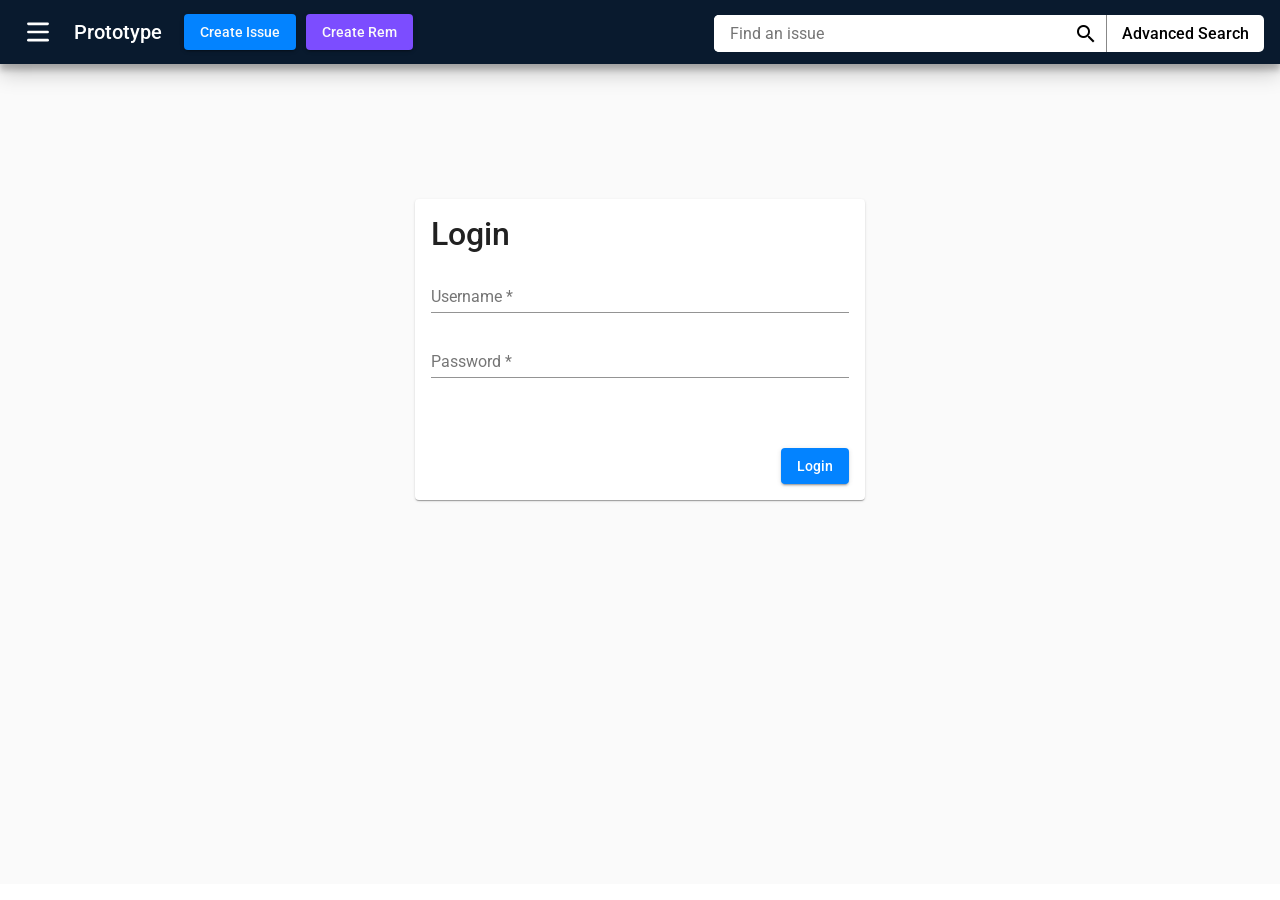
==== commit d3cd90e6: "push 15 march 2019" ====
--- a/index.html
+++ b/index.html
@@ -12,5 +12,5 @@
 <link rel="stylesheet" href="styles.38c0d7b2533df088f968.css"></head>
 <body>
   <app-root></app-root>
-<script type="text/javascript" src="runtime.ec2944dd8b20ec099bf3.js"></script><script type="text/javascript" src="polyfills.dfb24afcf61e5824a499.js"></script><script type="text/javascript" src="main.24e5ae0877776de684ab.js"></script></body>
+<script type="text/javascript" src="runtime.ec2944dd8b20ec099bf3.js"></script><script type="text/javascript" src="polyfills.dfb24afcf61e5824a499.js"></script><script type="text/javascript" src="main.04beace66122af10a718.js"></script></body>
 </html>
